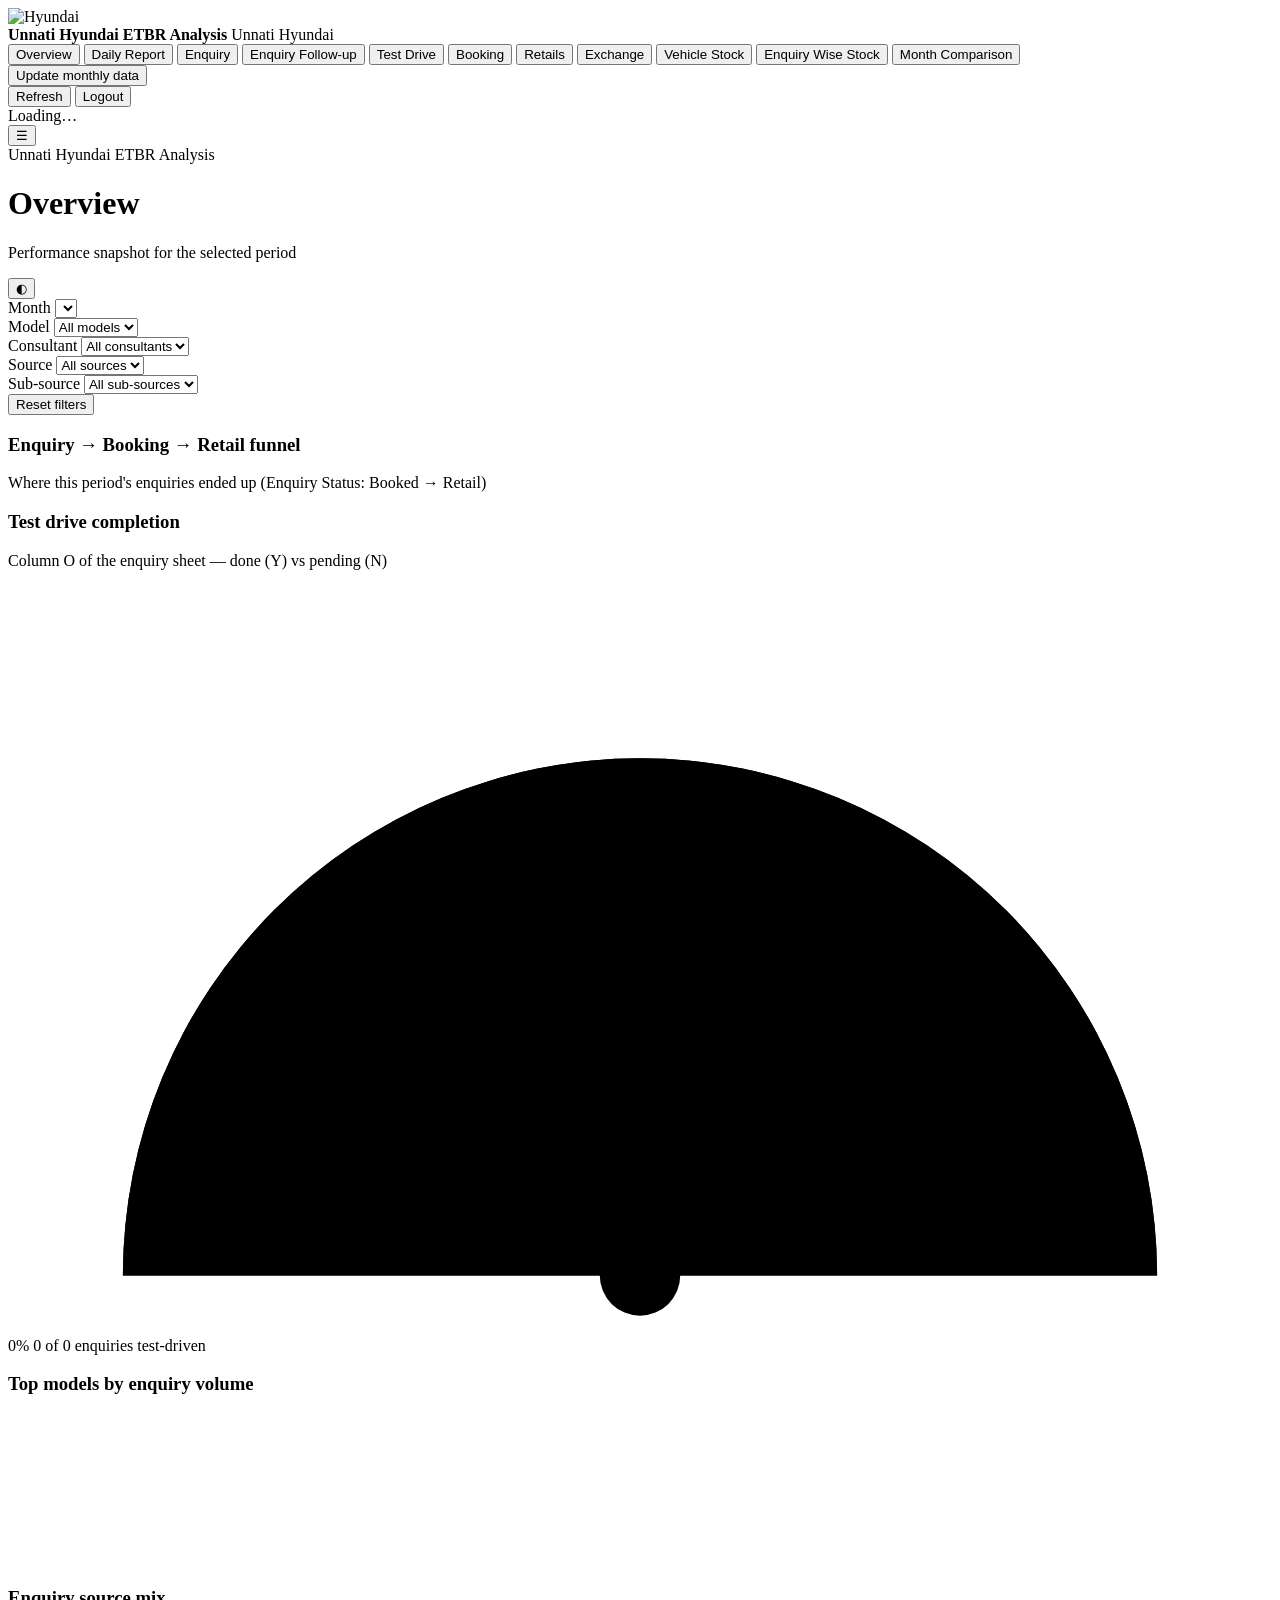
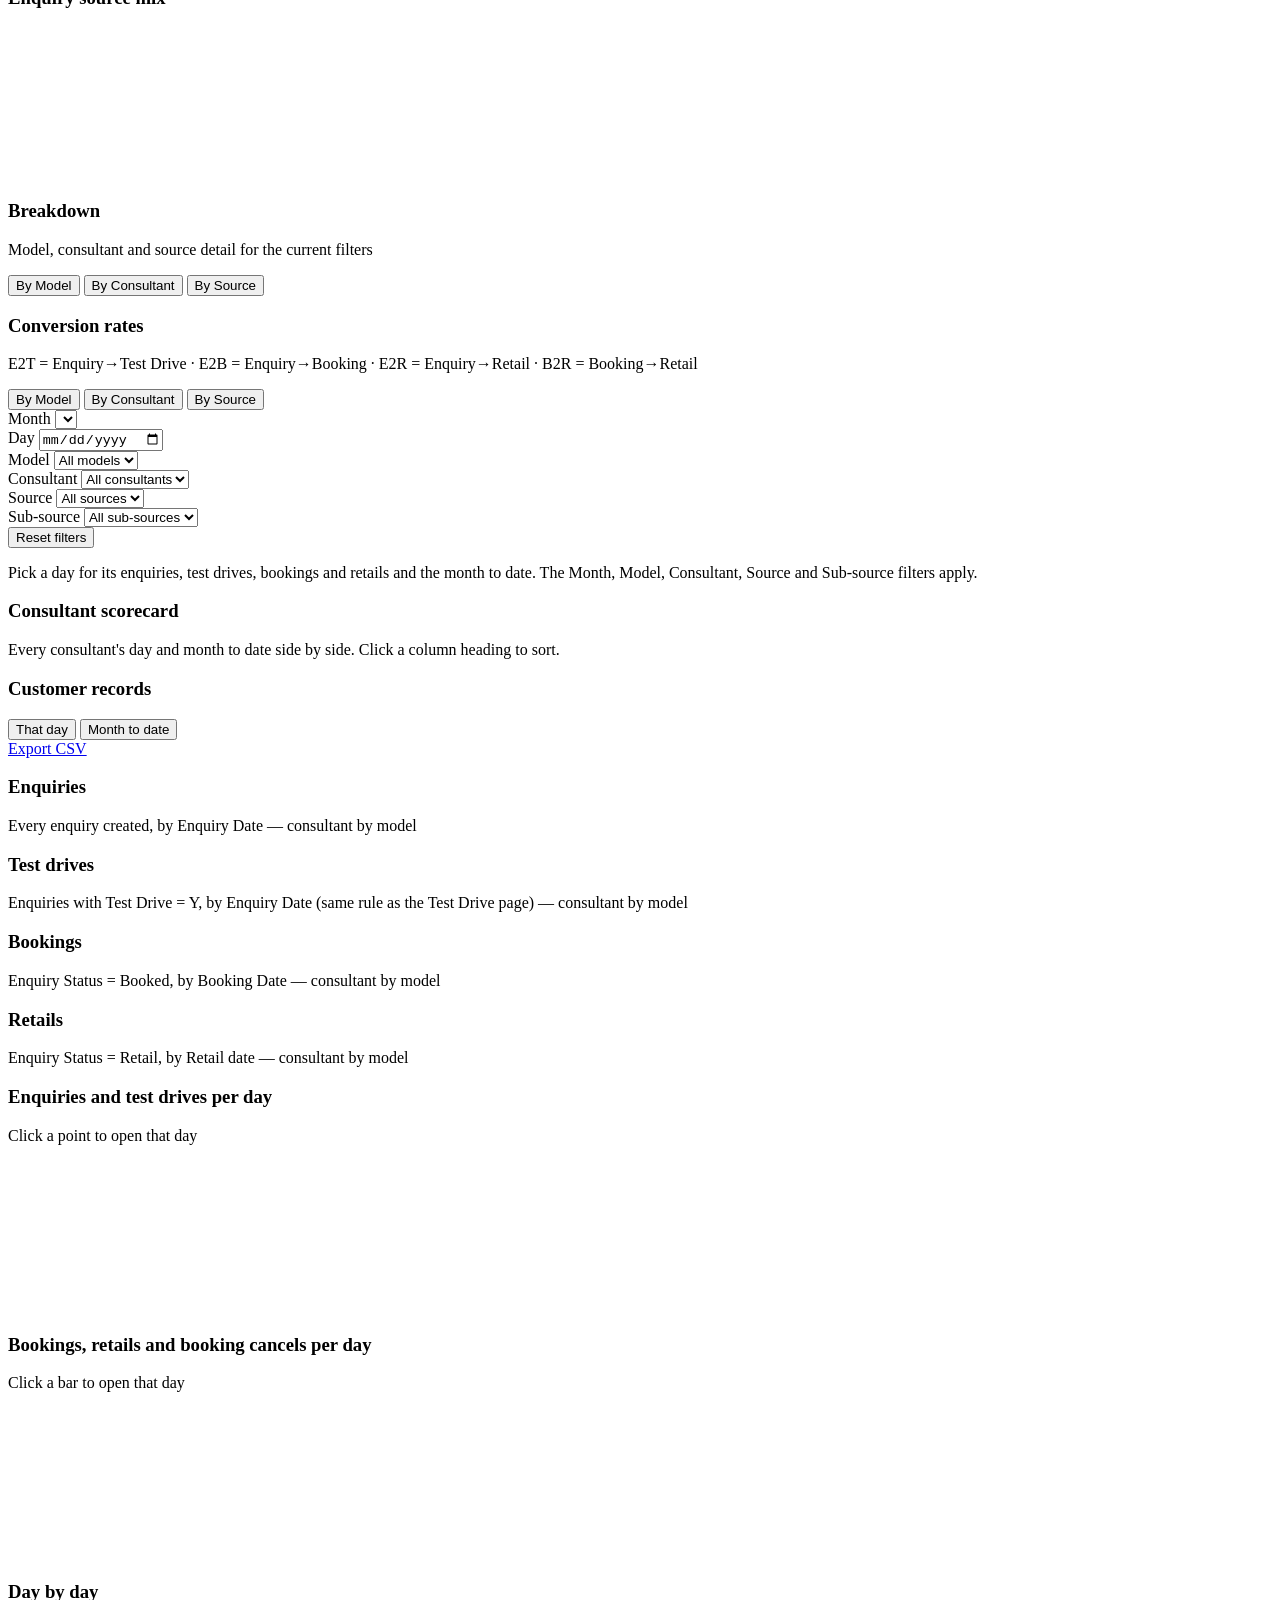
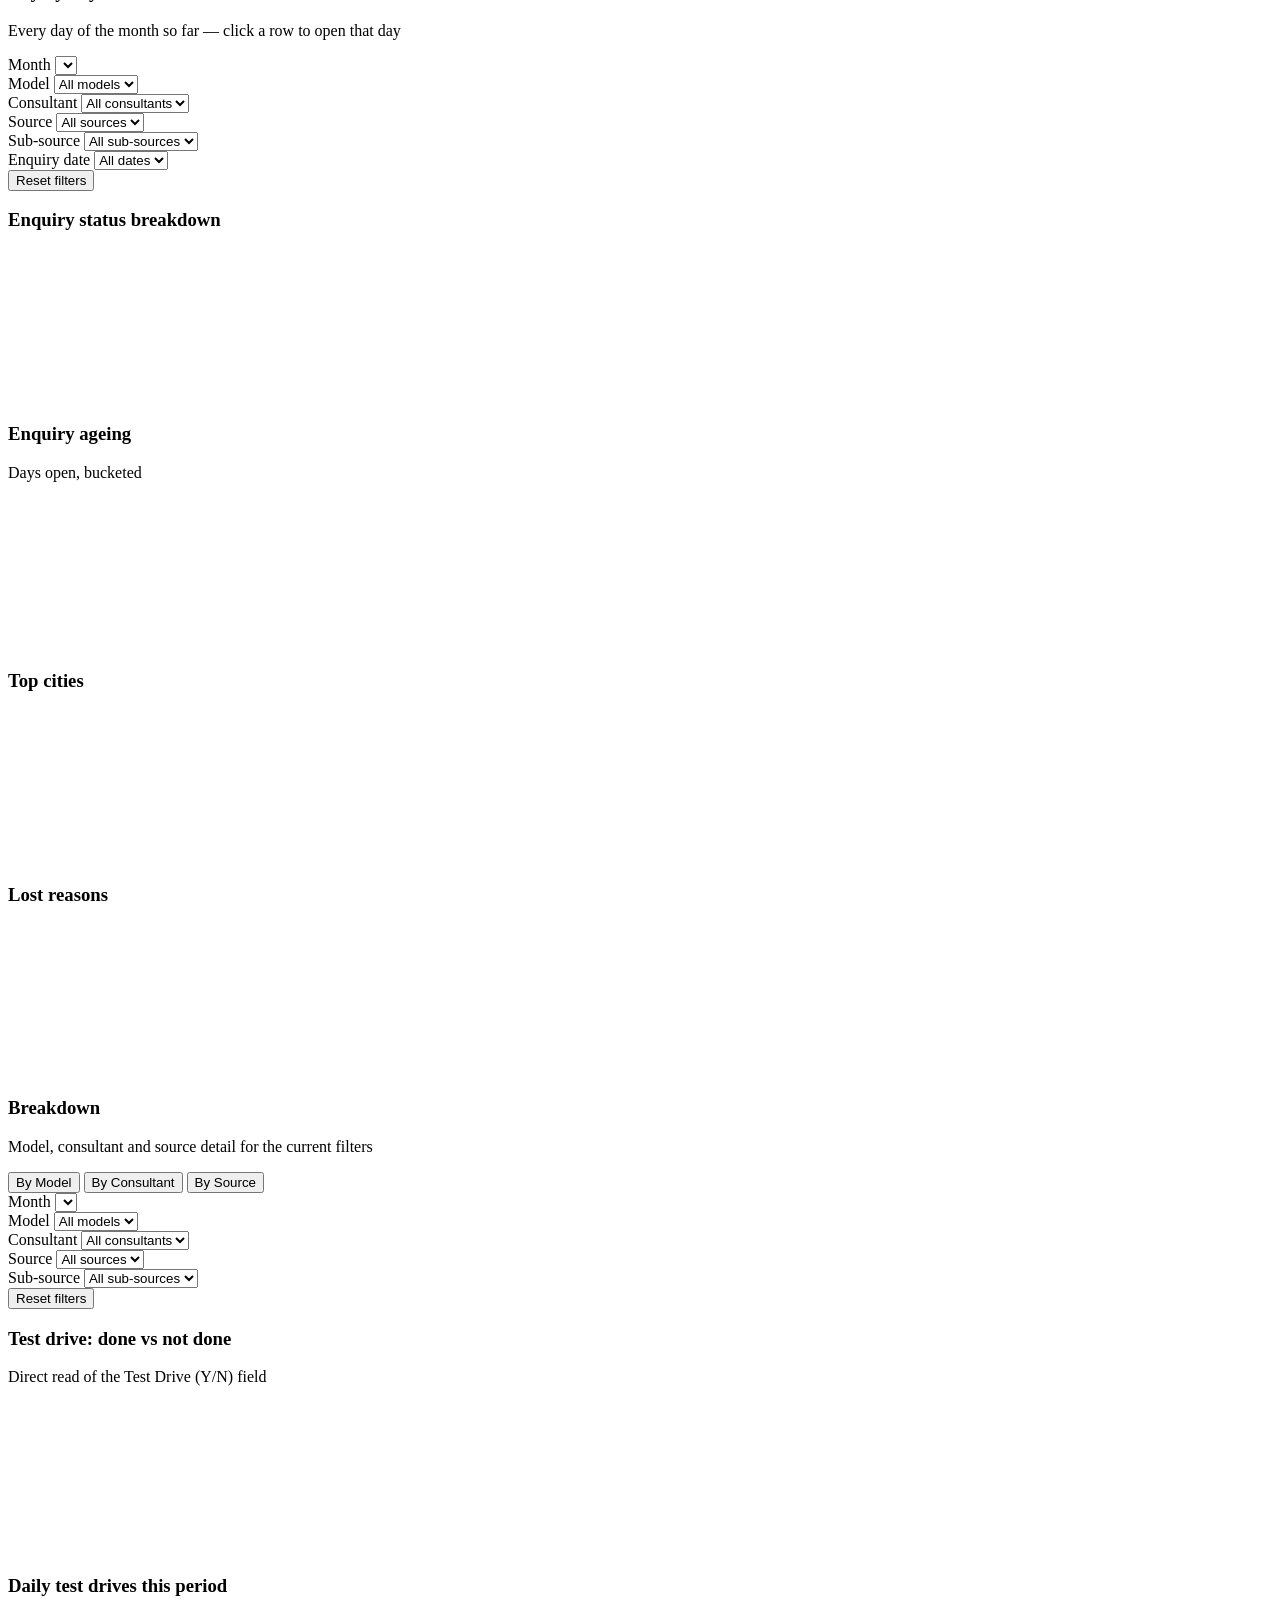
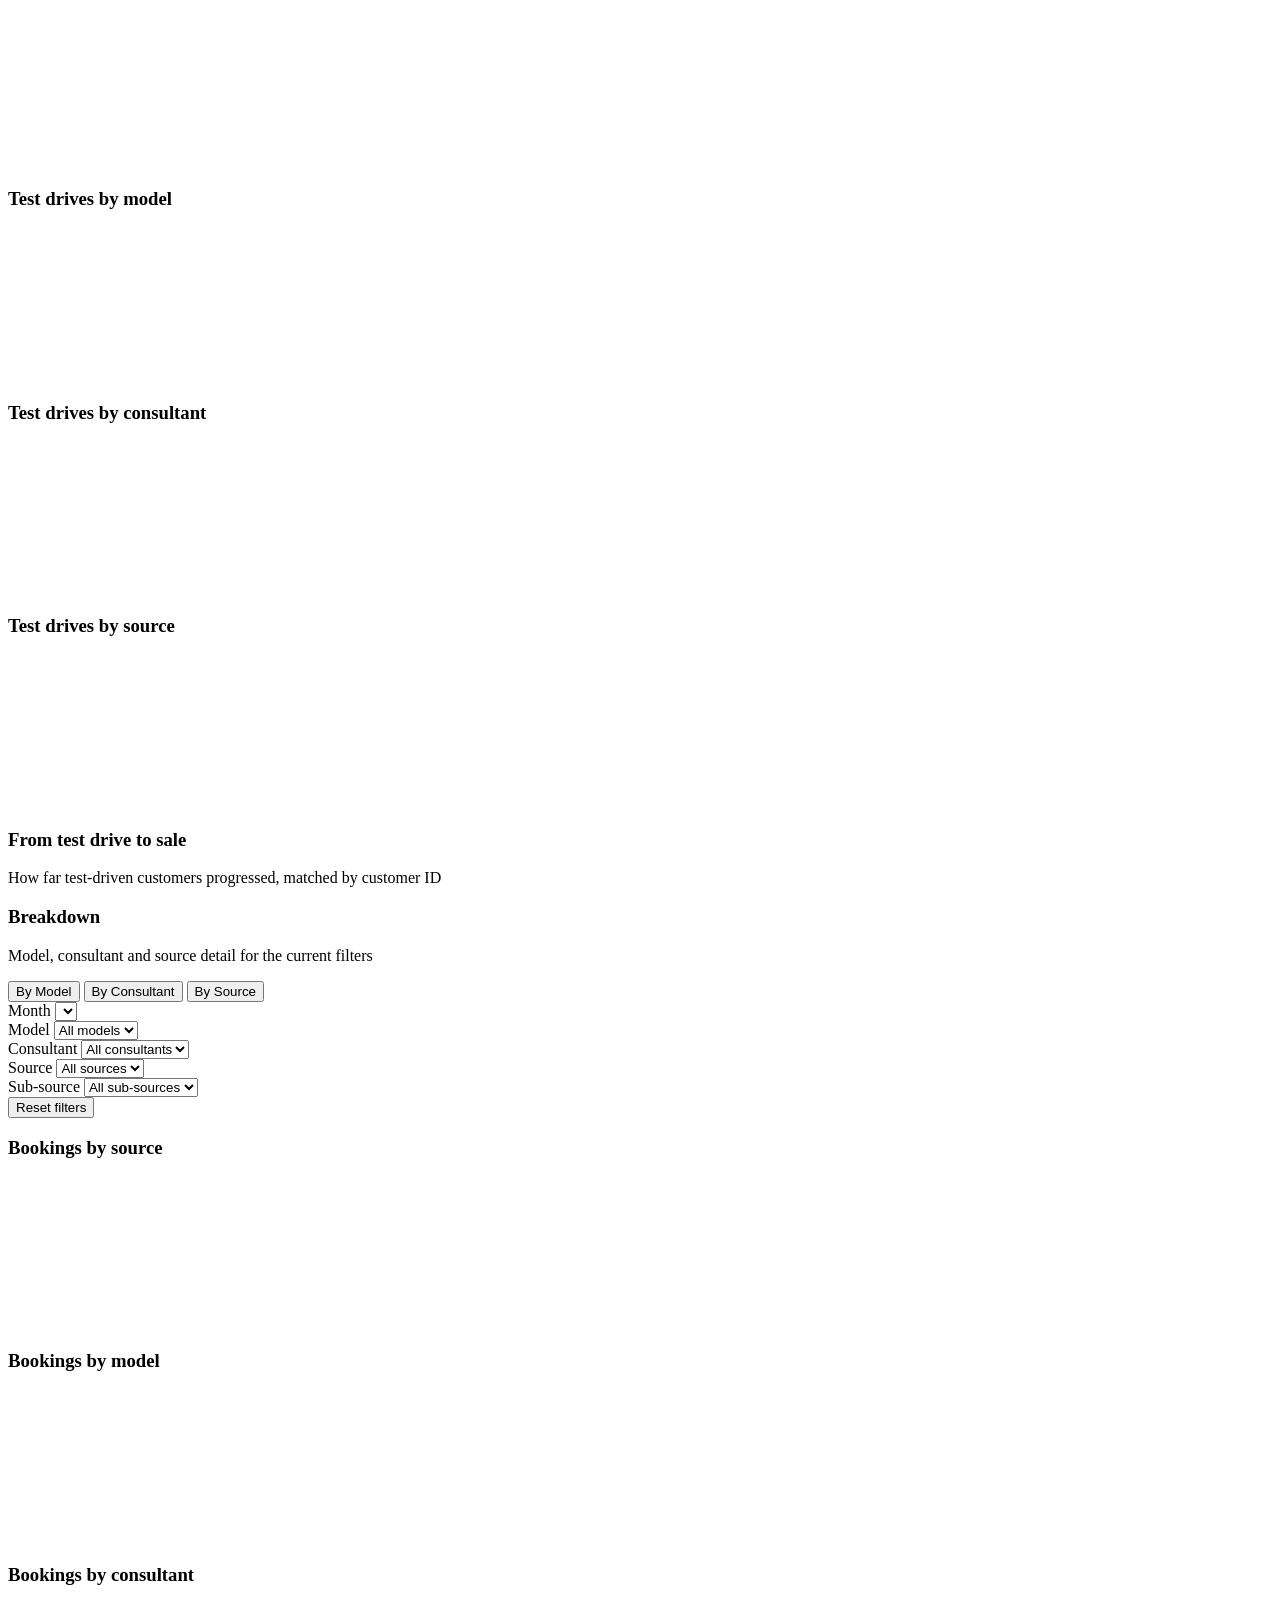
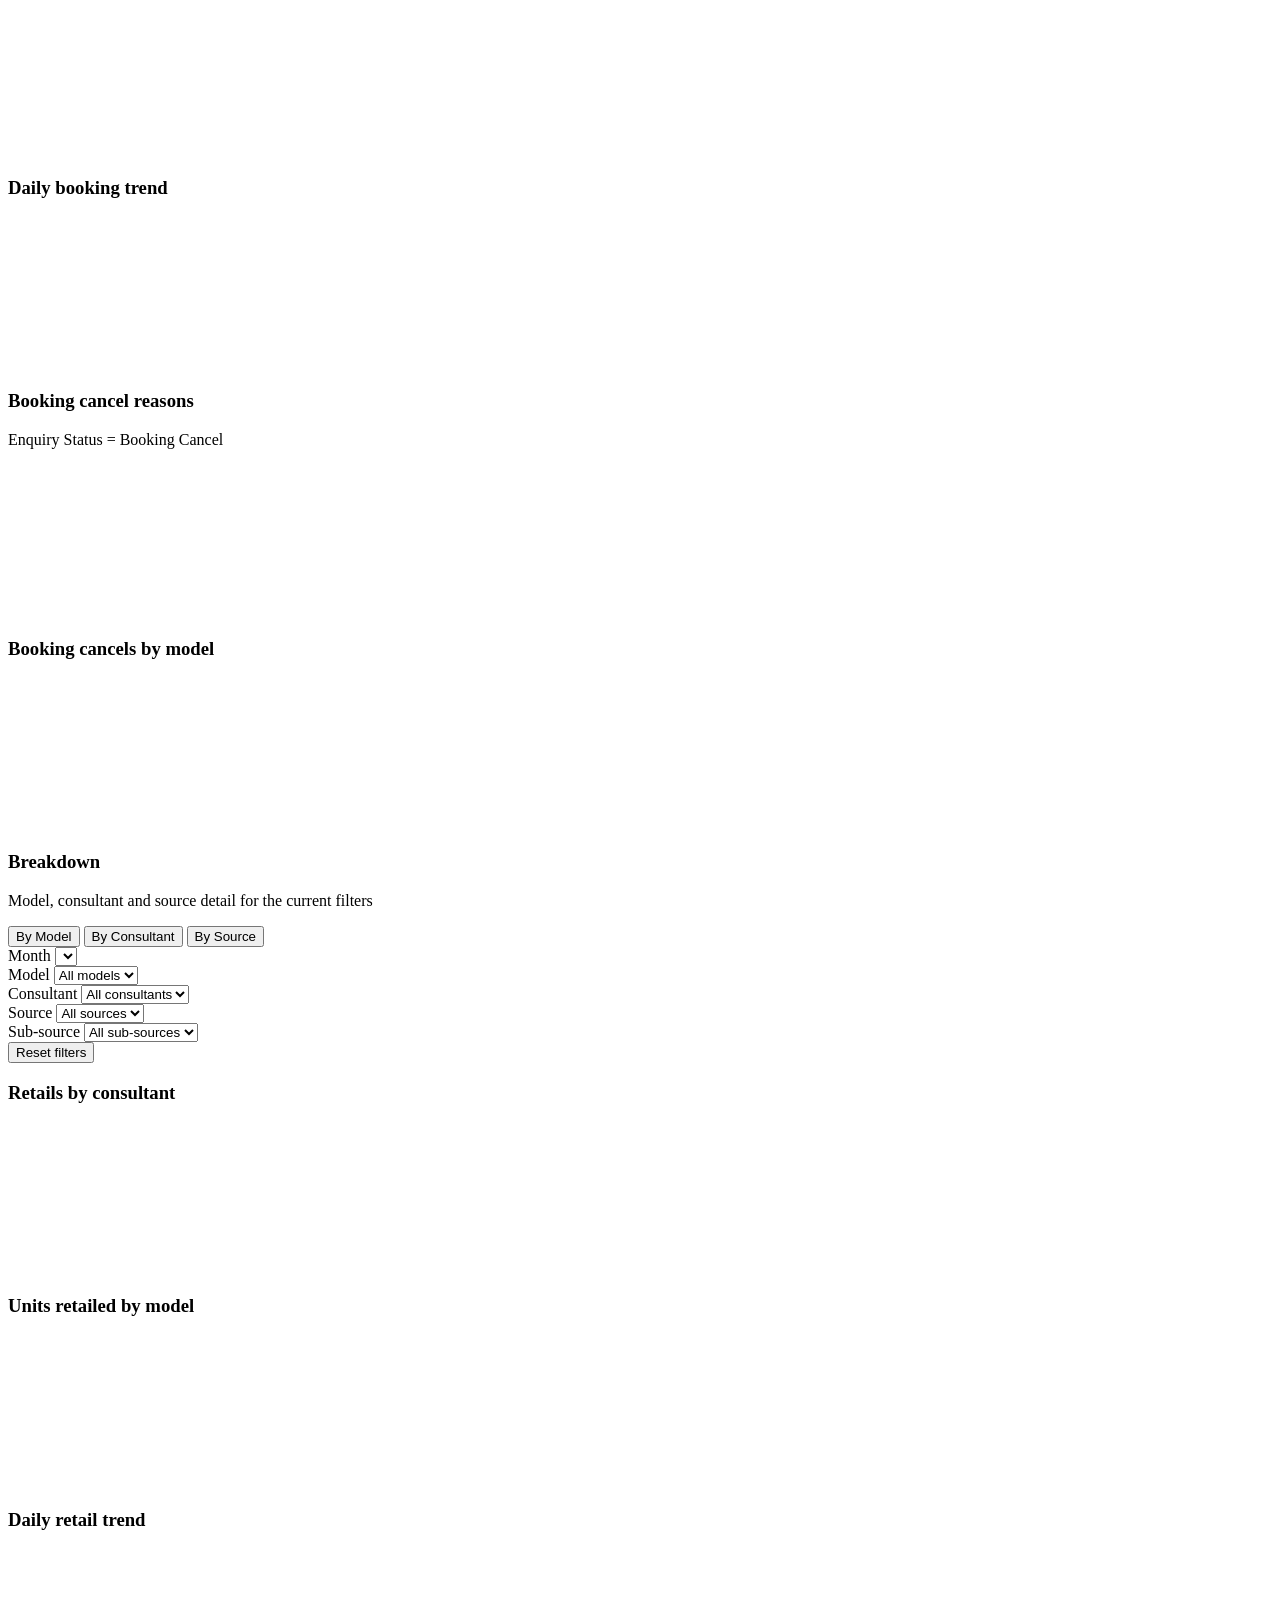
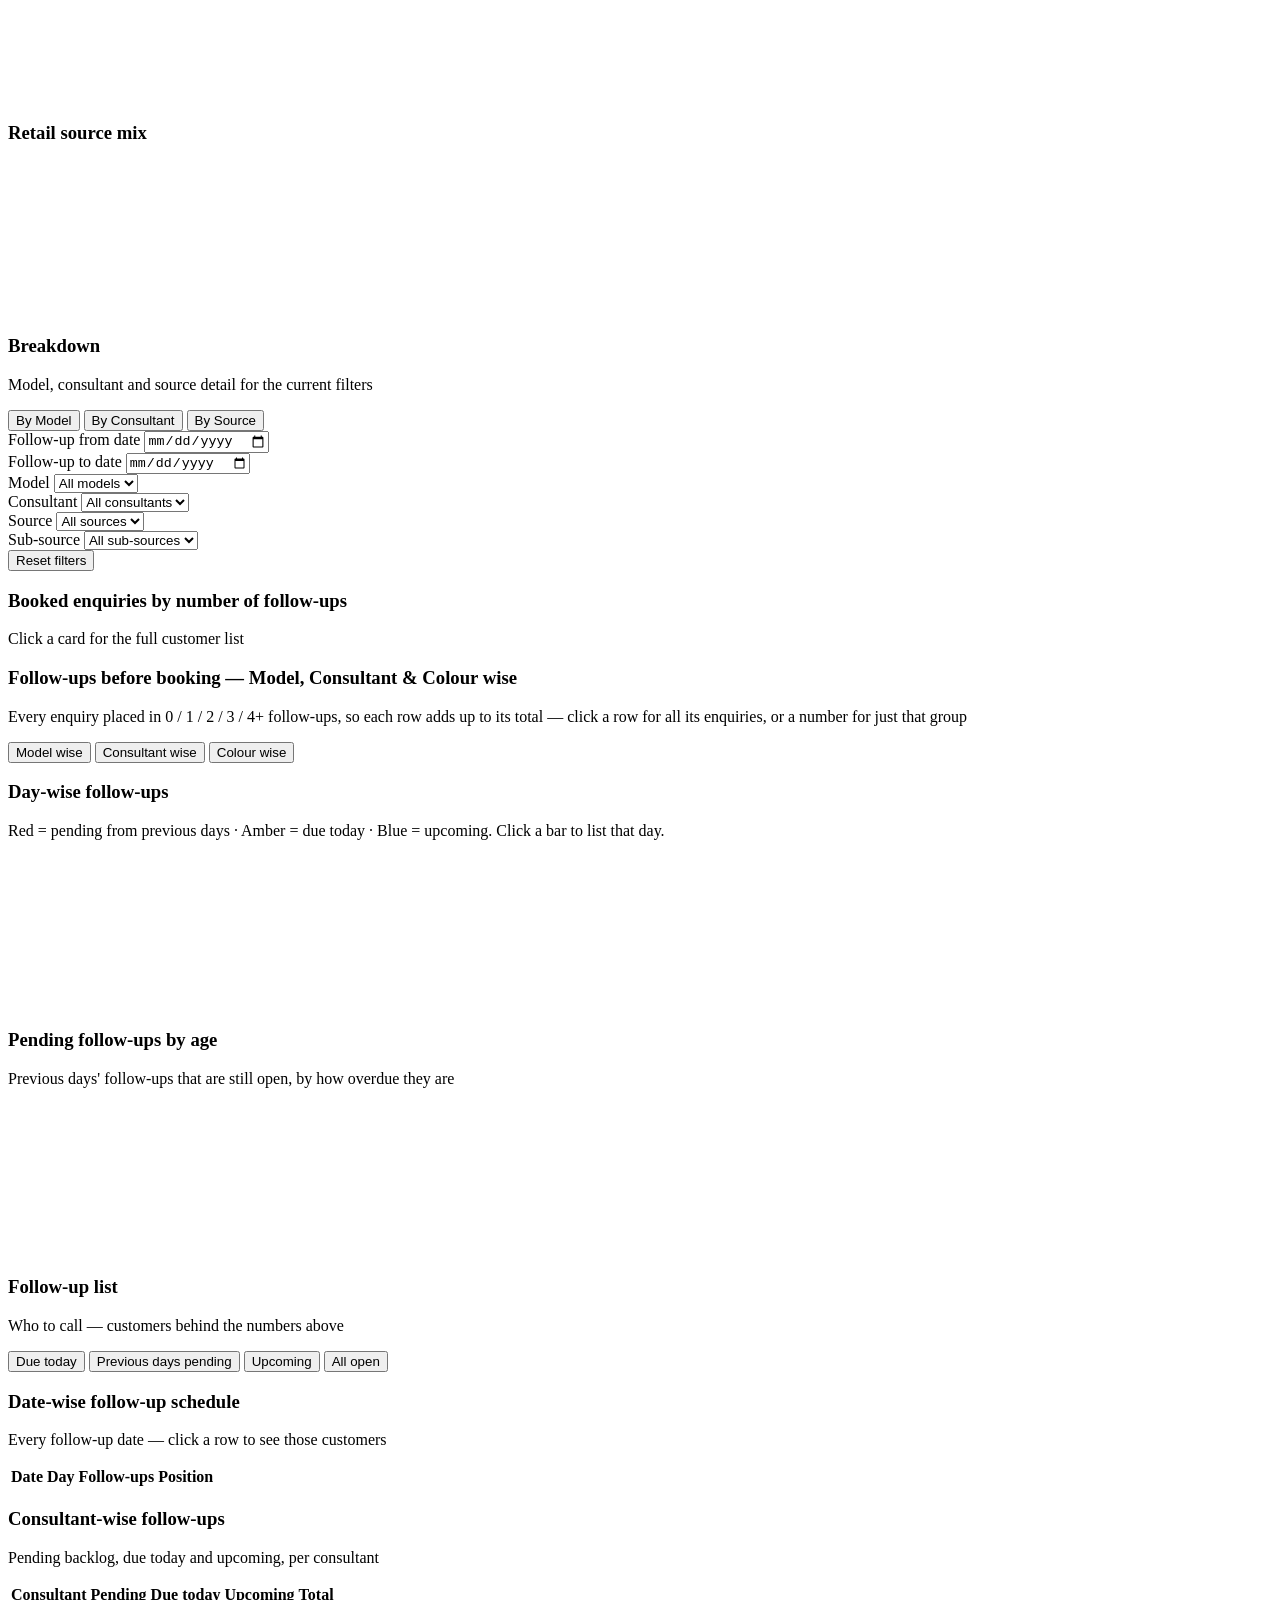
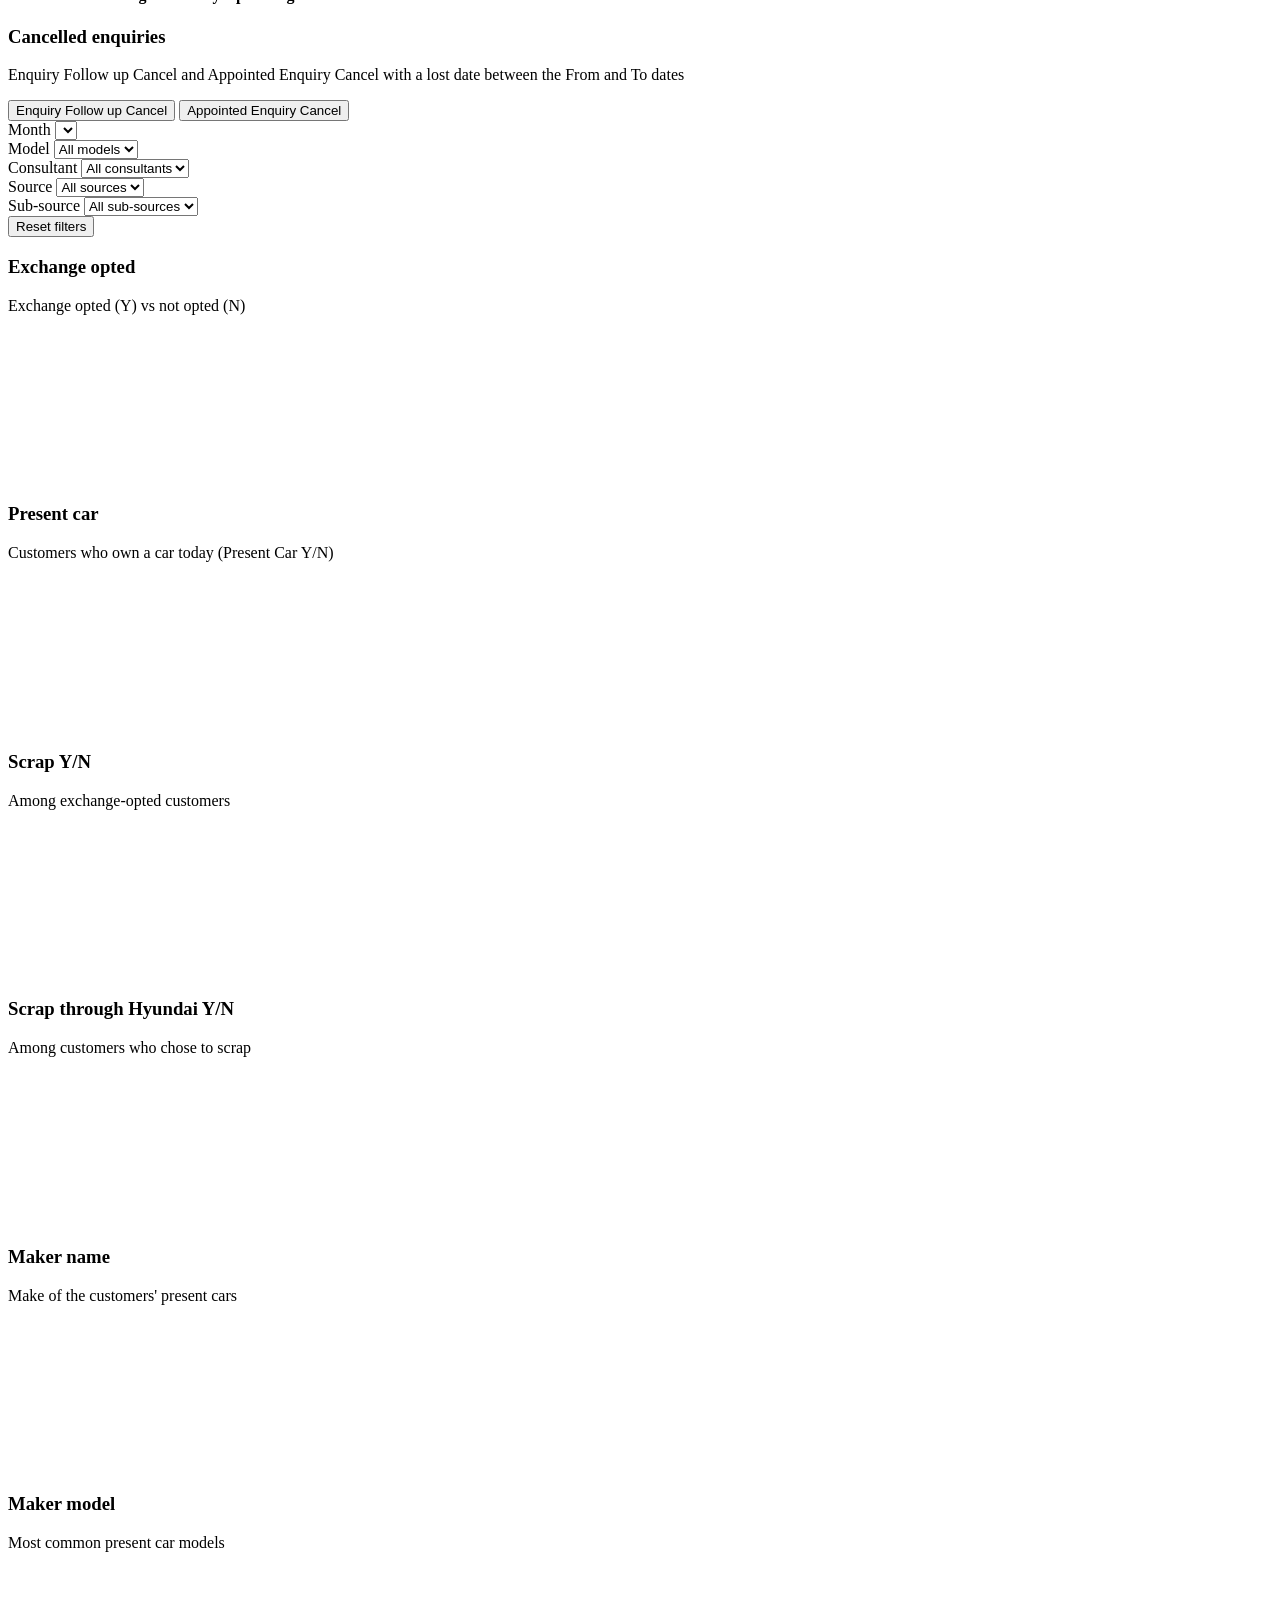
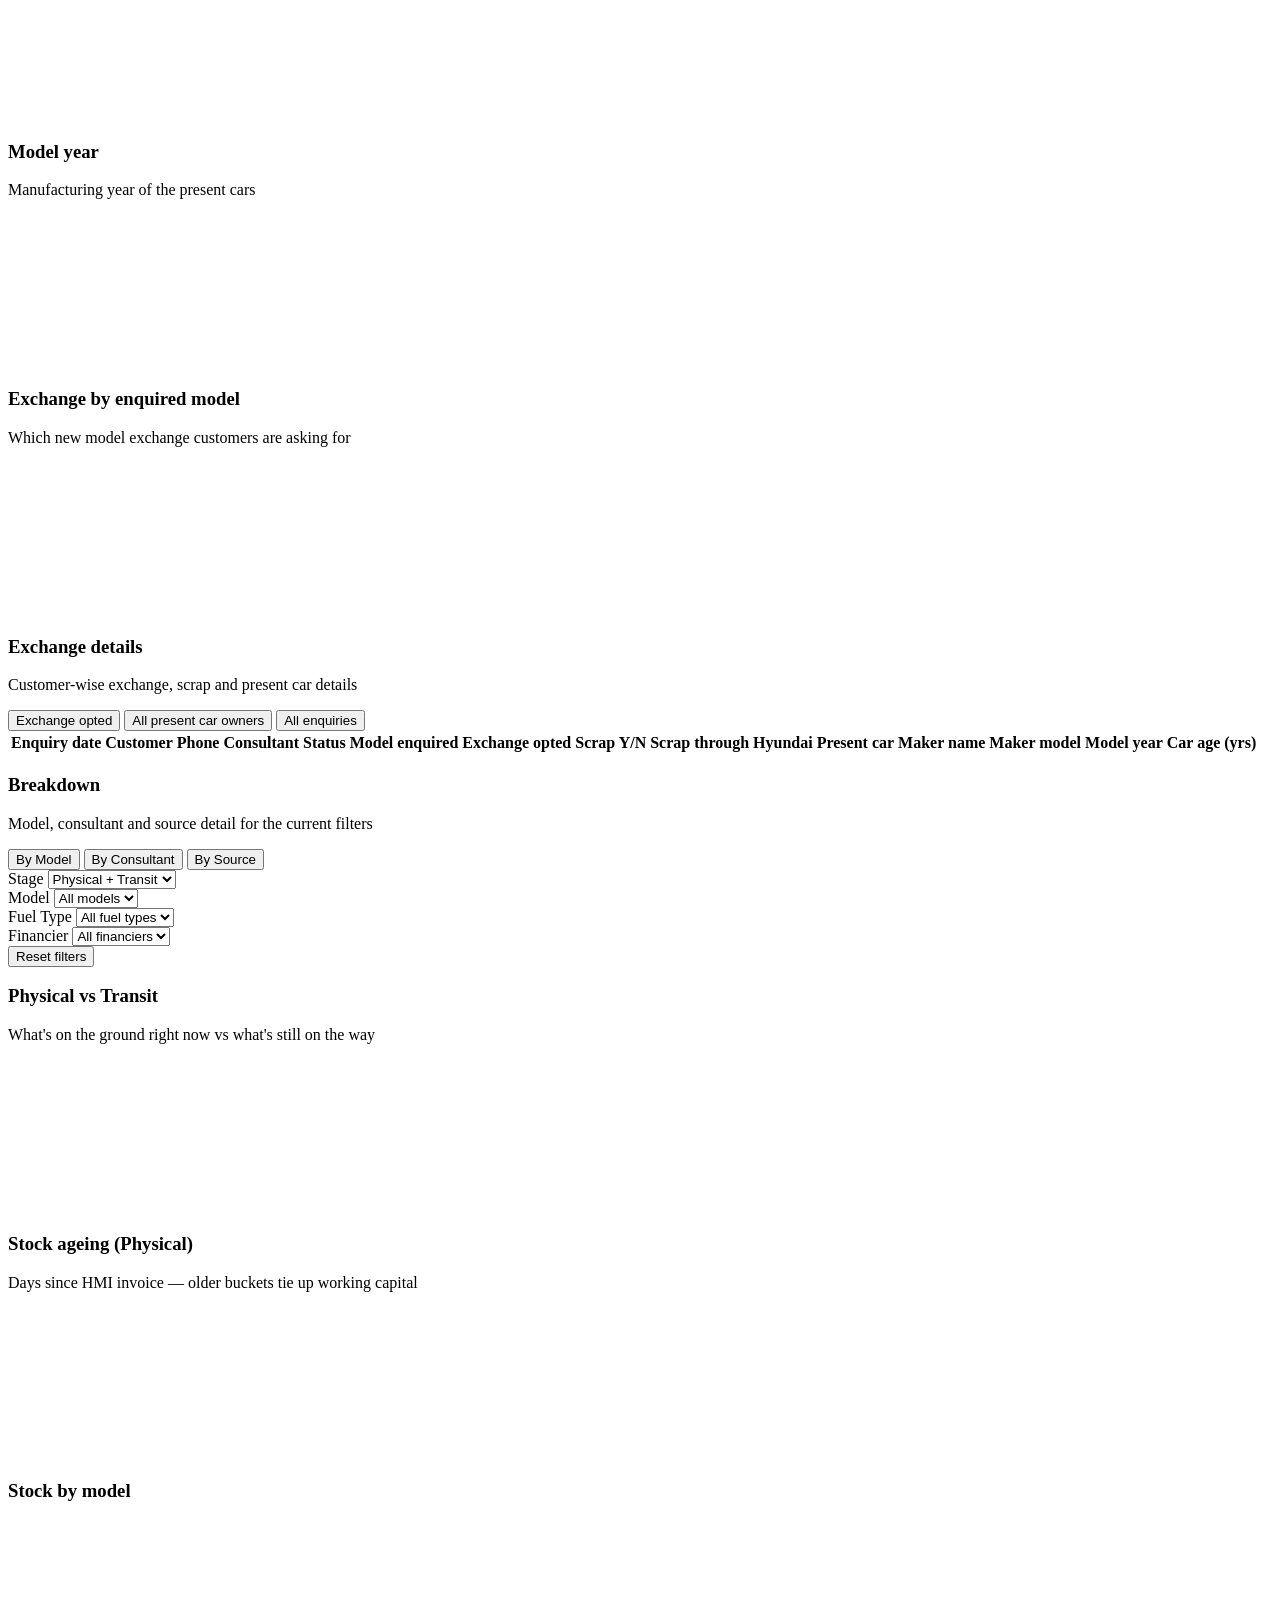
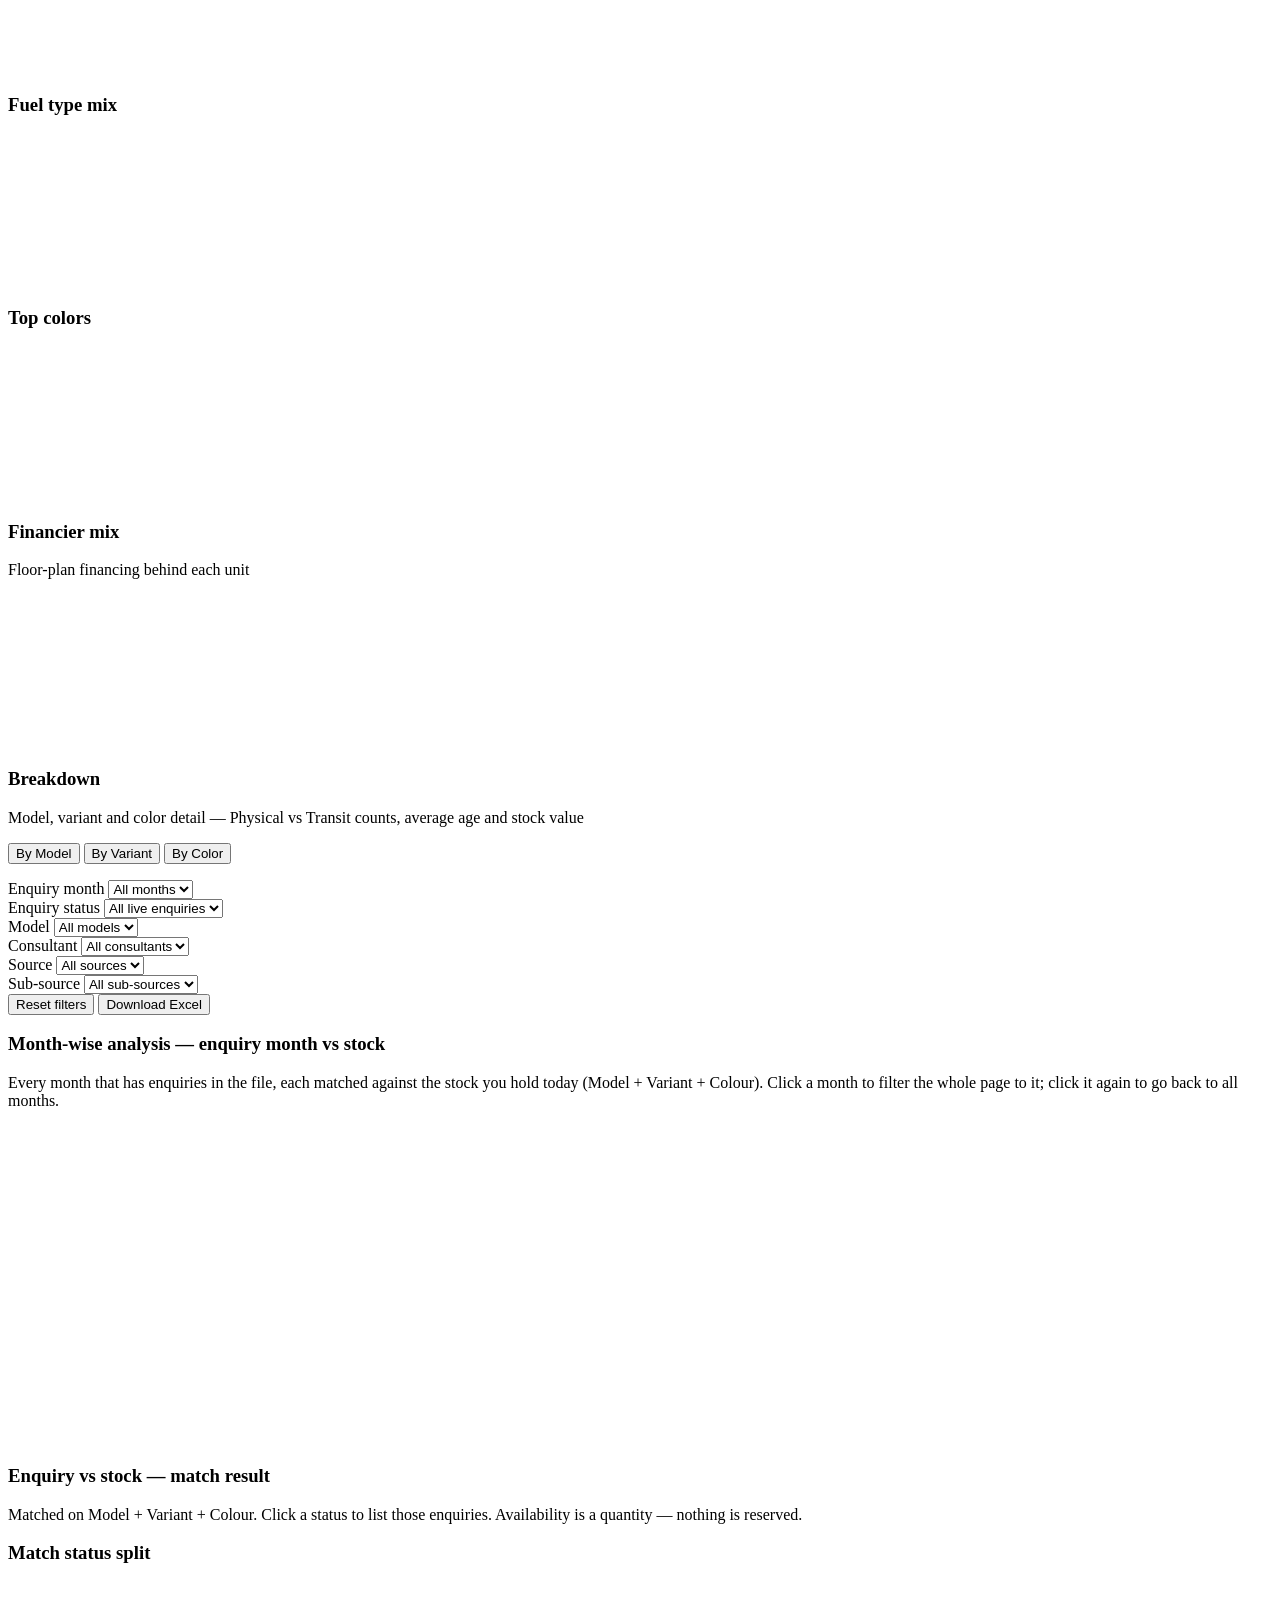
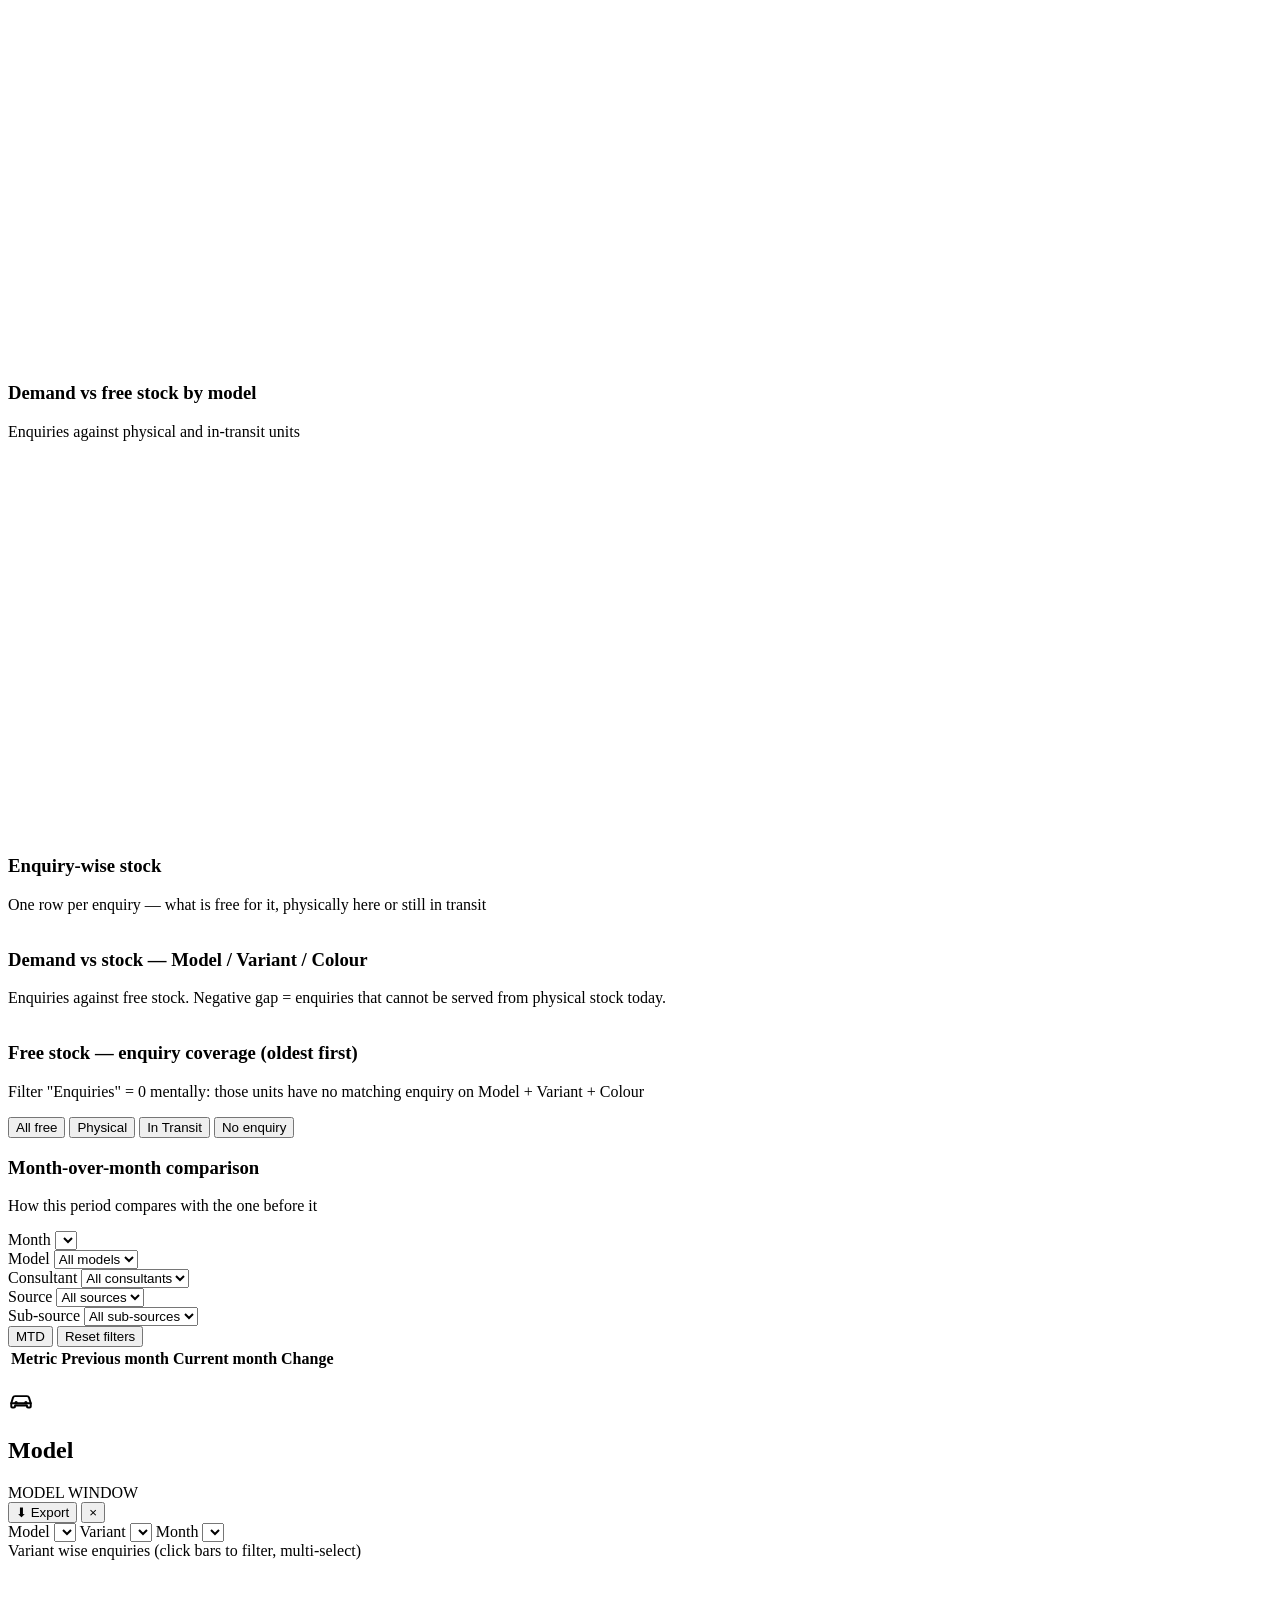
==== static/index.html @ 9cb57c66 "Add files via upload" ====
<!DOCTYPE html>
<html lang="en">
<head>
<meta charset="UTF-8">
<meta name="viewport" content="width=device-width, initial-scale=1.0">
<title>Unnati Hyundai ETBR Analysis</title>
<link rel="icon" type="image/png" href="/logo.png">

<link rel="preconnect" href="https://fonts.googleapis.com">
<link rel="preconnect" href="https://fonts.gstatic.com" crossorigin>
<link href="https://fonts.googleapis.com/css2?family=Space+Grotesk:wght@500;600;700&family=Inter:wght@400;500;600;700&display=swap" rel="stylesheet">

<script src="/assets/js/vendor/chart.umd.js"></script>
<link rel="stylesheet" href="/assets/css/style.css?v=12">
</head>
<body>

<div class="shell">

  <div class="sidebar-backdrop" id="sidebarBackdrop"></div>

  <!-- ================= SIDEBAR ================= -->
  <aside class="sidebar" id="sidebar">
    <div class="brand">
      <span class="brand-mark"><img src="/logo.png" alt="Hyundai"></span>
      <div class="brand-text">
        <strong>Unnati Hyundai ETBR Analysis</strong>
        <span id="dealerCode">Unnati Hyundai</span>
      </div>
    </div>

    <nav class="nav">
      <button class="nav-link active" data-section="overview">Overview</button>
      <button class="nav-link" data-section="daily">Daily Report</button>
      <button class="nav-link" data-section="enquiry">Enquiry</button>
      <button class="nav-link" data-section="followup">Enquiry Follow-up</button>
      <button class="nav-link" data-section="testdrive">Test Drive</button>
      <button class="nav-link" data-section="booking">Booking</button>
      <button class="nav-link" data-section="sales">Retails</button>
      <button class="nav-link" data-section="exchange">Exchange</button>
      <button class="nav-link" data-section="inventory">Vehicle Stock</button>
      <button class="nav-link" data-section="stock">Enquiry Wise Stock</button>
      <button class="nav-link" data-section="comparison">Month Comparison</button>
    </nav>

    <div class="sidebar-footer">
      <button id="uploadBtn" class="ghost-btn">Update monthly data</button>
      <div class="sidebar-btn-row">
        <button id="refreshBtn" class="ghost-btn">Refresh</button>
        <button id="logoutBtn" class="ghost-btn logout-btn" title="Log out of the dashboard">Logout</button>
      </div>

      <div class="sync-line">
        <span class="dot" id="syncDot"></span>
        <span id="lastSync">Loading…</span>
      </div>
    </div>
  </aside>

  <!-- ================= MAIN ================= -->
  <main class="main">

    <header class="topbar">
      <button id="menuToggle" class="menu-toggle" aria-label="Toggle menu">☰</button>
      <div class="topbar-title">
        <span class="dealer-tag">Unnati Hyundai ETBR Analysis</span>
        <h1 id="pageTitle">Overview</h1>
        <p id="pageSubtitle">Performance snapshot for the selected period</p>
        <p id="scopeNote" class="scope-note" hidden></p>
      </div>
      <button id="themeToggle" class="ghost-btn theme-btn" title="Toggle theme">◐</button>
    </header>

    <!-- ---------- OVERVIEW ---------- -->
    <section class="view active" id="view-overview">
      <div class="panel filter-panel">
        <div class="filter-bar">
          <div class="filter-field">
            <label for="ovMonth">Month</label>
            <select id="ovMonth" class="filter-select"></select>
          </div>
          <div class="filter-field">
            <label for="ovModel">Model</label>
            <select id="ovModel" class="filter-select"><option value="all">All models</option></select>
          </div>
          <div class="filter-field">
            <label for="ovConsultant">Consultant</label>
            <select id="ovConsultant" class="filter-select"><option value="all">All consultants</option></select>
          </div>
          <div class="filter-field">
            <label for="ovSource">Source</label>
            <select id="ovSource" class="filter-select"><option value="all">All sources</option></select>
          </div>
          <div class="filter-field">
            <label for="ovSubSource">Sub-source</label>
            <select id="ovSubSource" class="filter-select"><option value="all">All sub-sources</option></select>
          </div>
          <button id="ovReset" class="ghost-btn light-ghost">Reset filters</button>
        </div>
      </div>
      <div class="kpi-grid" id="kpiGrid"></div>

      <div class="panel-grid two-col">
        <div class="panel">
          <div class="panel-head">
            <h3>Enquiry → Booking → Retail funnel</h3>
            <p>Where this period's enquiries ended up (Enquiry Status: Booked → Retail)</p>
          </div>
          <div id="overviewFunnel" class="funnel"></div>
        </div>

        <div class="panel">
          <div class="panel-head">
            <h3>Test drive completion</h3>
            <p>Column O of the enquiry sheet — done (Y) vs pending (N)</p>
          </div>
          <div class="gauge-wrap">
            <svg id="gaugeSvg" viewBox="0 0 220 130" class="gauge">
              <path id="gaugeTrack" d="M 20 120 A 90 90 0 0 1 200 120" />
              <path id="gaugeFill" d="M 20 120 A 90 90 0 0 1 200 120" />
              <line id="gaugeNeedle" x1="110" y1="120" x2="110" y2="40" />
              <circle cx="110" cy="120" r="7" class="gauge-hub"/>
            </svg>
            <div class="gauge-readout">
              <span id="gaugeValue">0%</span>
              <span class="gauge-caption" id="gaugeCaption">0 of 0 enquiries test-driven</span>
            </div>
          </div>
        </div>
      </div>

      <div class="panel-grid two-col">
        <div class="panel">
          <div class="panel-head">
            <h3>Top models by enquiry volume</h3>
          </div>
          <div class="chart-box"><canvas id="overviewModelsChart"></canvas></div>
        </div>
        <div class="panel">
          <div class="panel-head">
            <h3>Enquiry source mix</h3>
          </div>
          <div class="chart-box"><canvas id="overviewSourceChart"></canvas></div>
        </div>
      </div>
    
      <div class="panel">
        <div class="panel-head">
          <h3>Breakdown</h3>
          <p>Model, consultant and source detail for the current filters</p>
        </div>
        <div class="tab-row" data-tabgroup="ov">
          <button class="tab-btn active" data-dim="model">By Model</button>
          <button class="tab-btn" data-dim="consultant">By Consultant</button>
          <button class="tab-btn" data-dim="source">By Source</button>
        </div>
        <div class="table-wrap">
          <table class="comparison-table" id="ovBreakdownTable">
            <thead id="ovBreakdownHead"></thead>
            <tbody id="ovBreakdownBody"></tbody>
          </table>
        </div>
      </div>

      <div class="panel">
        <div class="panel-head">
          <h3>Conversion rates</h3>
          <p>E2T = Enquiry→Test Drive · E2B = Enquiry→Booking · E2R = Enquiry→Retail · B2R = Booking→Retail</p>
        </div>
        <div class="tab-row" data-tabgroup="conv">
          <button class="tab-btn active" data-dim="model">By Model</button>
          <button class="tab-btn" data-dim="consultant">By Consultant</button>
          <button class="tab-btn" data-dim="source">By Source</button>
        </div>
        <div class="table-wrap">
          <table class="comparison-table" id="convBreakdownTable">
            <thead id="convBreakdownHead"></thead>
            <tbody id="convBreakdownBody"></tbody>
          </table>
        </div>
      </div>
</section>

    <!-- ---------- DAILY REPORT (Full access only) ---------- -->
    <section class="view" id="view-daily">
      <div class="panel filter-panel">
        <div class="filter-bar">
          <div class="filter-field">
            <label for="dyMonth">Month</label>
            <select id="dyMonth" class="filter-select"></select>
          </div>
          <div class="filter-field">
            <label for="dyDay">Day</label>
            <input type="date" id="dyDay" class="filter-select">
          </div>
          <div class="filter-field">
            <label for="dyModel">Model</label>
            <select id="dyModel" class="filter-select"><option value="all">All models</option></select>
          </div>
          <div class="filter-field">
            <label for="dyConsultant">Consultant</label>
            <select id="dyConsultant" class="filter-select"><option value="all">All consultants</option></select>
          </div>
          <div class="filter-field">
            <label for="dySource">Source</label>
            <select id="dySource" class="filter-select"><option value="all">All sources</option></select>
          </div>
          <div class="filter-field">
            <label for="dySubSource">Sub-source</label>
            <select id="dySubSource" class="filter-select"><option value="all">All sub-sources</option></select>
          </div>
          <button id="dyReset" class="ghost-btn light-ghost">Reset filters</button>
        </div>
        <p class="dy-note" id="dyNote">Pick a day for its enquiries, test drives, bookings and retails and the month to date. The Month, Model, Consultant, Source and Sub-source filters apply.</p>
      </div>

      <div class="kpi-grid" id="dyKpiGrid"></div>

      <div class="panel dy-warn" id="dyUndated" hidden></div>

      <div class="panel">
        <div class="panel-head">
          <h3 id="dyScoreTitle">Consultant scorecard</h3>
          <p>Every consultant's day and month to date side by side. Click a column heading to sort.</p>
        </div>
        <div class="table-wrap" id="dyScore"></div>
      </div>

      <div class="panel">
        <div class="panel-head">
          <h3 id="dyRecTitle">Customer records</h3>
          <p id="dyRecHint"></p>
        </div>
        <div class="dy-rec-bar">
          <div class="tab-row" id="dyRecTabs"></div>
          <div class="dy-rec-right">
            <div class="tab-row" id="dyScopeTabs">
              <button class="tab-btn active" data-scope="day">That day</button>
              <button class="tab-btn" data-scope="mtd">Month to date</button>
            </div>
            <a class="ghost-btn light-ghost dy-export" id="dyExport" href="#">Export CSV</a>
          </div>
        </div>
        <div class="table-wrap tall" id="dyRecords"></div>
      </div>

      <div class="panel">
        <div class="panel-head">
          <h3 id="dyGridT-enquiry">Enquiries</h3>
          <p>Every enquiry created, by Enquiry Date &mdash; consultant by model</p>
        </div>
        <div class="table-wrap" id="dyGrid-enquiry"></div>
      </div>
      <div class="panel">
        <div class="panel-head">
          <h3 id="dyGridT-testdrive">Test drives</h3>
          <p>Enquiries with Test Drive = Y, by Enquiry Date (same rule as the Test Drive page) &mdash; consultant by model</p>
        </div>
        <div class="table-wrap" id="dyGrid-testdrive"></div>
      </div>
      <div class="panel">
        <div class="panel-head">
          <h3 id="dyGridT-booking">Bookings</h3>
          <p>Enquiry Status = Booked, by Booking Date &mdash; consultant by model</p>
        </div>
        <div class="table-wrap" id="dyGrid-booking"></div>
      </div>
      <div class="panel">
        <div class="panel-head">
          <h3 id="dyGridT-retail">Retails</h3>
          <p>Enquiry Status = Retail, by Retail date &mdash; consultant by model</p>
        </div>
        <div class="table-wrap" id="dyGrid-retail"></div>
      </div>

      <div class="panel-grid two-col">
        <div class="panel">
          <div class="panel-head"><h3>Enquiries and test drives per day</h3><p>Click a point to open that day</p></div>
          <div class="chart-box"><canvas id="dyChartA"></canvas></div>
        </div>
        <div class="panel">
          <div class="panel-head"><h3>Bookings, retails and booking cancels per day</h3><p>Click a bar to open that day</p></div>
          <div class="chart-box"><canvas id="dyChartB"></canvas></div>
        </div>
      </div>

      <div class="panel">
        <div class="panel-head">
          <h3>Day by day</h3>
          <p>Every day of the month so far &mdash; click a row to open that day</p>
        </div>
        <div class="table-wrap" id="dyDays"></div>
      </div>
    </section>

    <!-- ---------- ENQUIRY ---------- -->
    <section class="view" id="view-enquiry">
      <div class="panel filter-panel">
        <div class="filter-bar">
          <div class="filter-field">
            <label for="enqMonth">Month</label>
            <select id="enqMonth" class="filter-select"></select>
          </div>
          <div class="filter-field">
            <label for="enqModel">Model</label>
            <select id="enqModel" class="filter-select"><option value="all">All models</option></select>
          </div>
          <div class="filter-field">
            <label for="enqConsultant">Consultant</label>
            <select id="enqConsultant" class="filter-select"><option value="all">All consultants</option></select>
          </div>
          <div class="filter-field">
            <label for="enqSource">Source</label>
            <select id="enqSource" class="filter-select"><option value="all">All sources</option></select>
          </div>
          <div class="filter-field">
            <label for="enqSubSource">Sub-source</label>
            <select id="enqSubSource" class="filter-select"><option value="all">All sub-sources</option></select>
          </div>
          <div class="filter-field filter-field--wide">
            <label for="enqAge">Enquiry date</label>
            <select id="enqAge" class="filter-select"><option value="all">All dates</option></select>
          </div>
          <button id="enqReset" class="ghost-btn light-ghost">Reset filters</button>
        </div>
      </div>
      <div class="kpi-grid" id="enqKpiGrid"></div>

      <div class="panel-grid two-col">
        <div class="panel">
          <div class="panel-head"><h3>Enquiry status breakdown</h3></div>
          <div class="chart-box"><canvas id="enqStatusChart"></canvas></div>
        </div>
        <div class="panel">
          <div class="panel-head"><h3>Enquiry ageing</h3><p>Days open, bucketed</p></div>
          <div class="chart-box"><canvas id="enqAgingChart"></canvas></div>
        </div>
      </div>
      <div class="panel-grid two-col">
        <div class="panel">
          <div class="panel-head"><h3>Top cities</h3></div>
          <div class="chart-box"><canvas id="enqCityChart"></canvas></div>
        </div>
        <div class="panel">
          <div class="panel-head"><h3>Lost reasons</h3></div>
          <div class="chart-box"><canvas id="enqLostChart"></canvas></div>
        </div>
      </div>
    
      <div class="panel">
        <div class="panel-head">
          <h3>Breakdown</h3>
          <p>Model, consultant and source detail for the current filters</p>
        </div>
        <div class="tab-row" data-tabgroup="enq">
          <button class="tab-btn active" data-dim="model">By Model</button>
          <button class="tab-btn" data-dim="consultant">By Consultant</button>
          <button class="tab-btn" data-dim="source">By Source</button>
        </div>
        <div class="table-wrap">
          <table class="comparison-table" id="enqBreakdownTable">
            <thead id="enqBreakdownHead"></thead>
            <tbody id="enqBreakdownBody"></tbody>
          </table>
        </div>
      </div>
</section>

    <!-- ---------- TEST DRIVE ---------- -->
    <section class="view" id="view-testdrive">
      <div class="panel filter-panel">
        <div class="filter-bar">
          <div class="filter-field">
            <label for="tdMonth">Month</label>
            <select id="tdMonth" class="filter-select"></select>
          </div>
          <div class="filter-field">
            <label for="tdModel">Model</label>
            <select id="tdModel" class="filter-select"><option value="all">All models</option></select>
          </div>
          <div class="filter-field">
            <label for="tdConsultant">Consultant</label>
            <select id="tdConsultant" class="filter-select"><option value="all">All consultants</option></select>
          </div>
          <div class="filter-field">
            <label for="tdSource">Source</label>
            <select id="tdSource" class="filter-select"><option value="all">All sources</option></select>
          </div>
          <div class="filter-field">
            <label for="tdSubSource">Sub-source</label>
            <select id="tdSubSource" class="filter-select"><option value="all">All sub-sources</option></select>
          </div>
          <button id="tdReset" class="ghost-btn light-ghost">Reset filters</button>
        </div>
      </div>
      <div class="kpi-grid" id="tdKpiGrid"></div>

      <div class="panel-grid two-col">
        <div class="panel accent-amber">
          <div class="panel-head">
            <h3>Test drive: done vs not done</h3>
            <p>Direct read of the Test Drive (Y/N) field</p>
          </div>
          <div class="chart-box"><canvas id="tdDoneChart"></canvas></div>
        </div>
        <div class="panel">
          <div class="panel-head">
            <h3>Daily test drives this period</h3>
          </div>
          <div class="chart-box"><canvas id="tdTrendChart"></canvas></div>
        </div>
      </div>

      <div class="panel-grid two-col">
        <div class="panel">
          <div class="panel-head">
            <h3>Test drives by model</h3>
          </div>
          <div class="chart-box"><canvas id="tdModelChart"></canvas></div>
        </div>
        <div class="panel">
          <div class="panel-head">
            <h3>Test drives by consultant</h3>
          </div>
          <div class="chart-box"><canvas id="tdConsultantChart"></canvas></div>
        </div>
      </div>

      <div class="panel-grid two-col">
        <div class="panel">
          <div class="panel-head">
            <h3>Test drives by source</h3>
          </div>
          <div class="chart-box"><canvas id="tdSourceChart"></canvas></div>
        </div>
        <div class="panel">
          <div class="panel-head">
            <h3>From test drive to sale</h3>
            <p>How far test-driven customers progressed, matched by customer ID</p>
          </div>
          <div id="tdFunnel" class="funnel"></div>
        </div>
      </div>
    
      <div class="panel">
        <div class="panel-head">
          <h3>Breakdown</h3>
          <p>Model, consultant and source detail for the current filters</p>
        </div>
        <div class="tab-row" data-tabgroup="td">
          <button class="tab-btn active" data-dim="model">By Model</button>
          <button class="tab-btn" data-dim="consultant">By Consultant</button>
          <button class="tab-btn" data-dim="source">By Source</button>
        </div>
        <div class="table-wrap">
          <table class="comparison-table" id="tdBreakdownTable">
            <thead id="tdBreakdownHead"></thead>
            <tbody id="tdBreakdownBody"></tbody>
          </table>
        </div>
      </div>
</section>

    <!-- ---------- BOOKING ---------- -->
    <section class="view" id="view-booking">
      <div class="panel filter-panel">
        <div class="filter-bar">
          <div class="filter-field">
            <label for="bookMonth">Month</label>
            <select id="bookMonth" class="filter-select"></select>
          </div>
          <div class="filter-field">
            <label for="bookModel">Model</label>
            <select id="bookModel" class="filter-select"><option value="all">All models</option></select>
          </div>
          <div class="filter-field">
            <label for="bookConsultant">Consultant</label>
            <select id="bookConsultant" class="filter-select"><option value="all">All consultants</option></select>
          </div>
          <div class="filter-field">
            <label for="bookSource">Source</label>
            <select id="bookSource" class="filter-select"><option value="all">All sources</option></select>
          </div>
          <div class="filter-field">
            <label for="bookSubSource">Sub-source</label>
            <select id="bookSubSource" class="filter-select"><option value="all">All sub-sources</option></select>
          </div>
          <button id="bookReset" class="ghost-btn light-ghost">Reset filters</button>
        </div>
      </div>
      <div class="kpi-grid" id="bookKpiGrid"></div>

      <div class="panel-grid two-col">
        <div class="panel">
          <div class="panel-head"><h3>Bookings by source</h3></div>
          <div class="chart-box"><canvas id="bookSourceChart"></canvas></div>
        </div>
        <div class="panel">
          <div class="panel-head"><h3>Bookings by model</h3></div>
          <div class="chart-box"><canvas id="bookModelChart"></canvas></div>
        </div>
      </div>
      <div class="panel-grid two-col">
        <div class="panel">
          <div class="panel-head"><h3>Bookings by consultant</h3></div>
          <div class="chart-box"><canvas id="bookConsultantChart"></canvas></div>
        </div>
        <div class="panel">
          <div class="panel-head"><h3>Daily booking trend</h3></div>
          <div class="chart-box"><canvas id="bookTrendChart"></canvas></div>
        </div>
      </div>
      <div class="panel-grid two-col">
        <div class="panel">
          <div class="panel-head"><h3>Booking cancel reasons</h3><p>Enquiry Status = Booking Cancel</p></div>
          <div class="chart-box"><canvas id="bookCancelReasonChart"></canvas></div>
        </div>
        <div class="panel">
          <div class="panel-head"><h3>Booking cancels by model</h3></div>
          <div class="chart-box"><canvas id="bookCancelModelChart"></canvas></div>
        </div>
      </div>
    
      <div class="panel">
        <div class="panel-head">
          <h3>Breakdown</h3>
          <p>Model, consultant and source detail for the current filters</p>
        </div>
        <div class="tab-row" data-tabgroup="book">
          <button class="tab-btn active" data-dim="model">By Model</button>
          <button class="tab-btn" data-dim="consultant">By Consultant</button>
          <button class="tab-btn" data-dim="source">By Source</button>
        </div>
        <div class="table-wrap">
          <table class="comparison-table" id="bookBreakdownTable">
            <thead id="bookBreakdownHead"></thead>
            <tbody id="bookBreakdownBody"></tbody>
          </table>
        </div>
      </div>
</section>

    <!-- ---------- SALES ---------- -->
    <section class="view" id="view-sales">
      <div class="panel filter-panel">
        <div class="filter-bar">
          <div class="filter-field">
            <label for="salesMonth">Month</label>
            <select id="salesMonth" class="filter-select"></select>
          </div>
          <div class="filter-field">
            <label for="salesModel">Model</label>
            <select id="salesModel" class="filter-select"><option value="all">All models</option></select>
          </div>
          <div class="filter-field">
            <label for="salesConsultant">Consultant</label>
            <select id="salesConsultant" class="filter-select"><option value="all">All consultants</option></select>
          </div>
          <div class="filter-field">
            <label for="salesSource">Source</label>
            <select id="salesSource" class="filter-select"><option value="all">All sources</option></select>
          </div>
          <div class="filter-field">
            <label for="salesSubSource">Sub-source</label>
            <select id="salesSubSource" class="filter-select"><option value="all">All sub-sources</option></select>
          </div>
          <button id="salesReset" class="ghost-btn light-ghost">Reset filters</button>
        </div>
      </div>
      <div class="kpi-grid" id="salesKpiGrid"></div>

      <div class="panel-grid two-col">
        <div class="panel">
          <div class="panel-head"><h3>Retails by consultant</h3></div>
          <div class="chart-box"><canvas id="salesConsultantChart"></canvas></div>
        </div>
        <div class="panel">
          <div class="panel-head"><h3>Units retailed by model</h3></div>
          <div class="chart-box"><canvas id="salesUnitsChart"></canvas></div>
        </div>
      </div>
      <div class="panel-grid two-col">
        <div class="panel">
          <div class="panel-head"><h3>Daily retail trend</h3></div>
          <div class="chart-box"><canvas id="salesTrendChart"></canvas></div>
        </div>
        <div class="panel">
          <div class="panel-head"><h3>Retail source mix</h3></div>
          <div class="chart-box"><canvas id="salesSourceChart"></canvas></div>
        </div>
      </div>
    
      <div class="panel">
        <div class="panel-head">
          <h3>Breakdown</h3>
          <p>Model, consultant and source detail for the current filters</p>
        </div>
        <div class="tab-row" data-tabgroup="sales">
          <button class="tab-btn active" data-dim="model">By Model</button>
          <button class="tab-btn" data-dim="consultant">By Consultant</button>
          <button class="tab-btn" data-dim="source">By Source</button>
        </div>
        <div class="table-wrap">
          <table class="comparison-table" id="salesBreakdownTable">
            <thead id="salesBreakdownHead"></thead>
            <tbody id="salesBreakdownBody"></tbody>
          </table>
        </div>
      </div>
</section>

    <!-- ---------- ENQUIRY FOLLOW-UP ---------- -->
    <section class="view" id="view-followup">
      <div class="panel filter-panel">
        <div class="filter-bar">
          <div class="filter-field">
            <label for="fuFrom">Follow-up from date</label>
            <input type="date" id="fuFrom" class="filter-select">
          </div>
          <div class="filter-field">
            <label for="fuTo">Follow-up to date</label>
            <input type="date" id="fuTo" class="filter-select">
          </div>
          <div class="filter-field">
            <label for="fuModel">Model</label>
            <select id="fuModel" class="filter-select"><option value="all">All models</option></select>
          </div>
          <div class="filter-field">
            <label for="fuConsultant">Consultant</label>
            <select id="fuConsultant" class="filter-select"><option value="all">All consultants</option></select>
          </div>
          <div class="filter-field">
            <label for="fuSource">Source</label>
            <select id="fuSource" class="filter-select"><option value="all">All sources</option></select>
          </div>
          <div class="filter-field">
            <label for="fuSubSource">Sub-source</label>
            <select id="fuSubSource" class="filter-select"><option value="all">All sub-sources</option></select>
          </div>
          <button id="fuReset" class="ghost-btn light-ghost">Reset filters</button>
        </div>
      </div>
      <div class="kpi-grid" id="fuKpiGrid"></div>

      <!-- ---- Booked enquiries by number of follow-ups ---- -->
      <div class="fb-section-head">
        <h3>Booked enquiries by number of follow-ups</h3>
        <p id="fuBookNote">Click a card for the full customer list</p>
      </div>
      <div class="kpi-grid fb-grid" id="fuBookKpiGrid"></div>

      <div class="panel">
        <div class="panel-head">
          <h3>Follow-ups before booking &mdash; Model, Consultant &amp; Colour wise</h3>
          <p>Every enquiry placed in 0 / 1 / 2 / 3 / 4+ follow-ups, so each row adds up to its total &mdash; click a row for all its enquiries, or a number for just that group</p>
        </div>
        <div class="tab-row" id="fuBookTabs">
          <button class="tab-btn active" data-dim="model">Model wise</button>
          <button class="tab-btn" data-dim="consultant">Consultant wise</button>
          <button class="tab-btn" data-dim="color">Colour wise</button>
        </div>
        <div class="table-wrap tall">
          <table class="comparison-table fb-table" id="fuBookTable">
            <thead id="fuBookHead"></thead>
            <tbody id="fuBookBody"></tbody>
            <tfoot id="fuBookFoot"></tfoot>
          </table>
        </div>
      </div>

      <div class="panel-grid two-col">
        <div class="panel">
          <div class="panel-head">
            <h3>Day-wise follow-ups</h3>
            <p id="fuDayNote">Red = pending from previous days · Amber = due today · Blue = upcoming. Click a bar to list that day.</p>
          </div>
          <div class="chart-box"><canvas id="fuDayChart"></canvas></div>
        </div>
        <div class="panel">
          <div class="panel-head">
            <h3>Pending follow-ups by age</h3>
            <p>Previous days' follow-ups that are still open, by how overdue they are</p>
          </div>
          <div class="chart-box"><canvas id="fuAgeChart"></canvas></div>
        </div>
      </div>

      <div class="panel">
        <div class="panel-head">
          <h3 id="fuListTitle">Follow-up list</h3>
          <p id="fuListSub">Who to call — customers behind the numbers above</p>
        </div>
        <div class="tab-row" id="fuScopeTabs">
          <button class="tab-btn active" data-scope="today" id="fuTodayTab">Due today</button>
          <button class="tab-btn" data-scope="pending">Previous days pending</button>
          <button class="tab-btn" data-scope="upcoming">Upcoming</button>
          <button class="tab-btn" data-scope="all">All open</button>
          <button class="tab-btn" data-scope="date" id="fuDateTab" style="display:none"></button>
        </div>
        <div class="table-wrap tall">
          <table class="comparison-table text-table" id="fuListTable">
            <thead id="fuListHead"></thead>
            <tbody id="fuListBody"></tbody>
          </table>
        </div>
        <p class="hint" id="fuListHint"></p>
      </div>

      <div class="panel-grid two-col">
        <div class="panel">
          <div class="panel-head">
            <h3>Date-wise follow-up schedule</h3>
            <p>Every follow-up date — click a row to see those customers</p>
          </div>
          <div class="table-wrap tall">
            <table class="comparison-table text-table" id="fuDateTable">
              <thead><tr><th>Date</th><th>Day</th><th>Follow-ups</th><th>Position</th></tr></thead>
              <tbody id="fuDateBody"></tbody>
            </table>
          </div>
        </div>
        <div class="panel">
          <div class="panel-head">
            <h3>Consultant-wise follow-ups</h3>
            <p>Pending backlog, due today and upcoming, per consultant</p>
          </div>
          <div class="table-wrap tall">
            <table class="comparison-table" id="fuConsultantTable">
              <thead><tr><th>Consultant</th><th>Pending</th><th id="fuDueHead">Due today</th><th>Upcoming</th><th>Total</th></tr></thead>
              <tbody id="fuConsultantBody"></tbody>
            </table>
          </div>
        </div>
      </div>

      <div class="panel">
        <div class="panel-head">
          <h3>Cancelled enquiries</h3>
          <p id="fuCancelSub">Enquiry Follow up Cancel and Appointed Enquiry Cancel with a lost date between the From and To dates</p>
        </div>
        <div class="tab-row" id="fuCancelTabs">
          <button class="tab-btn active" data-scope="followup_cancel">Enquiry Follow up Cancel</button>
          <button class="tab-btn" data-scope="appointed_cancel">Appointed Enquiry Cancel</button>
        </div>
        <div class="table-wrap">
          <table class="comparison-table text-table" id="fuCancelTable">
            <thead id="fuCancelHead"></thead>
            <tbody id="fuCancelBody"></tbody>
          </table>
        </div>
      </div>
    </section>

    <!-- ---------- EXCHANGE ---------- -->
    <section class="view" id="view-exchange">
      <div class="panel filter-panel">
        <div class="filter-bar">
          <div class="filter-field">
            <label for="exMonth">Month</label>
            <select id="exMonth" class="filter-select"></select>
          </div>
          <div class="filter-field">
            <label for="exModel">Model</label>
            <select id="exModel" class="filter-select"><option value="all">All models</option></select>
          </div>
          <div class="filter-field">
            <label for="exConsultant">Consultant</label>
            <select id="exConsultant" class="filter-select"><option value="all">All consultants</option></select>
          </div>
          <div class="filter-field">
            <label for="exSource">Source</label>
            <select id="exSource" class="filter-select"><option value="all">All sources</option></select>
          </div>
          <div class="filter-field">
            <label for="exSubSource">Sub-source</label>
            <select id="exSubSource" class="filter-select"><option value="all">All sub-sources</option></select>
          </div>
          <button id="exReset" class="ghost-btn light-ghost">Reset filters</button>
        </div>
      </div>
      <div class="kpi-grid" id="exKpiGrid"></div>

      <div class="panel-grid two-col">
        <div class="panel">
          <div class="panel-head"><h3>Exchange opted</h3><p>Exchange opted (Y) vs not opted (N)</p></div>
          <div class="chart-box"><canvas id="exSplitChart"></canvas></div>
        </div>
        <div class="panel">
          <div class="panel-head"><h3>Present car</h3><p>Customers who own a car today (Present Car Y/N)</p></div>
          <div class="chart-box"><canvas id="exPresentChart"></canvas></div>
        </div>
      </div>

      <div class="panel-grid two-col">
        <div class="panel">
          <div class="panel-head"><h3>Scrap Y/N</h3><p>Among exchange-opted customers</p></div>
          <div class="chart-box"><canvas id="exScrapChart"></canvas></div>
        </div>
        <div class="panel">
          <div class="panel-head"><h3>Scrap through Hyundai Y/N</h3><p>Among customers who chose to scrap</p></div>
          <div class="chart-box"><canvas id="exScrapHyundaiChart"></canvas></div>
        </div>
      </div>

      <div class="panel-grid two-col">
        <div class="panel">
          <div class="panel-head"><h3>Maker name</h3><p>Make of the customers' present cars</p></div>
          <div class="chart-box"><canvas id="exMakerChart"></canvas></div>
        </div>
        <div class="panel">
          <div class="panel-head"><h3>Maker model</h3><p>Most common present car models</p></div>
          <div class="chart-box"><canvas id="exMakerModelChart"></canvas></div>
        </div>
      </div>

      <div class="panel-grid two-col">
        <div class="panel">
          <div class="panel-head"><h3>Model year</h3><p>Manufacturing year of the present cars</p></div>
          <div class="chart-box"><canvas id="exYearChart"></canvas></div>
        </div>
        <div class="panel">
          <div class="panel-head"><h3>Exchange by enquired model</h3><p>Which new model exchange customers are asking for</p></div>
          <div class="chart-box"><canvas id="exModelChart"></canvas></div>
        </div>
      </div>

      <div class="panel">
        <div class="panel-head">
          <h3>Exchange details</h3>
          <p id="exListSub">Customer-wise exchange, scrap and present car details</p>
        </div>
        <div class="tab-row" id="exScopeTabs">
          <button class="tab-btn active" data-scope="exchange">Exchange opted</button>
          <button class="tab-btn" data-scope="present">All present car owners</button>
          <button class="tab-btn" data-scope="all">All enquiries</button>
        </div>
        <div class="table-wrap tall">
          <table class="comparison-table text-table" id="exListTable">
            <thead><tr>
              <th>Enquiry date</th><th>Customer</th><th>Phone</th><th>Consultant</th><th>Status</th>
              <th>Model enquired</th><th>Exchange opted</th><th>Scrap Y/N</th><th>Scrap through Hyundai</th>
              <th>Present car</th><th>Maker name</th><th>Maker model</th><th>Model year</th><th>Car age (yrs)</th>
            </tr></thead>
            <tbody id="exListBody"></tbody>
          </table>
        </div>
        <p class="hint" id="exListHint"></p>
      </div>

      <div class="panel">
        <div class="panel-head">
          <h3>Breakdown</h3>
          <p>Model, consultant and source detail for the current filters</p>
        </div>
        <div class="tab-row" data-tabgroup="ex">
          <button class="tab-btn active" data-dim="model">By Model</button>
          <button class="tab-btn" data-dim="consultant">By Consultant</button>
          <button class="tab-btn" data-dim="source">By Source</button>
        </div>
        <div class="table-wrap">
          <table class="comparison-table" id="exBreakdownTable">
            <thead id="exBreakdownHead"></thead>
            <tbody id="exBreakdownBody"></tbody>
          </table>
        </div>
      </div>
    </section>

    <!-- ---------- VEHICLE STOCK (inventory overview) ---------- -->
    <section class="view" id="view-inventory">
      <div class="panel filter-panel">
        <div class="filter-bar">
          <div class="filter-field">
            <label for="invStage">Stage</label>
            <select id="invStage" class="filter-select">
              <option value="all">Physical + Transit</option>
              <option value="Physical">Physical only</option>
              <option value="In Transit">Transit only</option>
            </select>
          </div>
          <div class="filter-field">
            <label for="invModel">Model</label>
            <select id="invModel" class="filter-select"><option value="all">All models</option></select>
          </div>
          <div class="filter-field">
            <label for="invFuel">Fuel Type</label>
            <select id="invFuel" class="filter-select"><option value="all">All fuel types</option></select>
          </div>
          <div class="filter-field">
            <label for="invFinancier">Financier</label>
            <select id="invFinancier" class="filter-select"><option value="all">All financiers</option></select>
          </div>
          <button id="invReset" class="ghost-btn light-ghost">Reset filters</button>
        </div>
      </div>

      <div class="kpi-grid" id="invKpiGrid"></div>

      <div class="panel-grid two-col">
        <div class="panel accent-amber">
          <div class="panel-head">
            <h3>Physical vs Transit</h3>
            <p>What's on the ground right now vs what's still on the way</p>
          </div>
          <div class="chart-box"><canvas id="invStageChart"></canvas></div>
        </div>
        <div class="panel">
          <div class="panel-head">
            <h3>Stock ageing (Physical)</h3>
            <p>Days since HMI invoice — older buckets tie up working capital</p>
          </div>
          <div class="chart-box"><canvas id="invAgingChart"></canvas></div>
        </div>
      </div>

      <div class="panel-grid two-col">
        <div class="panel">
          <div class="panel-head"><h3>Stock by model</h3></div>
          <div class="chart-box"><canvas id="invModelChart"></canvas></div>
        </div>
        <div class="panel">
          <div class="panel-head"><h3>Fuel type mix</h3></div>
          <div class="chart-box"><canvas id="invFuelChart"></canvas></div>
        </div>
      </div>

      <div class="panel-grid two-col">
        <div class="panel">
          <div class="panel-head"><h3>Top colors</h3></div>
          <div class="chart-box"><canvas id="invColorChart"></canvas></div>
        </div>
        <div class="panel">
          <div class="panel-head"><h3>Financier mix</h3><p>Floor-plan financing behind each unit</p></div>
          <div class="chart-box"><canvas id="invFinancierChart"></canvas></div>
        </div>
      </div>

      <div class="panel">
        <div class="panel-head">
          <h3>Breakdown</h3>
          <p>Model, variant and color detail — Physical vs Transit counts, average age and stock value</p>
        </div>
        <div class="tab-row" id="invBreakdownTabs">
          <button class="tab-btn active" data-dim="model">By Model</button>
          <button class="tab-btn" data-dim="variant">By Variant</button>
          <button class="tab-btn" data-dim="color">By Color</button>
        </div>
        <div class="table-wrap">
          <table class="comparison-table" id="invBreakdownTable">
            <thead id="invBreakdownHead"></thead>
            <tbody id="invBreakdownBody"></tbody>
          </table>
        </div>
        <p class="hint" id="invEmptyHint"></p>
      </div>
    </section>

    <!-- ---------- ENQUIRY WISE STOCK ---------- -->
    <section class="view" id="view-stock">
      <div class="panel filter-panel">
        <div class="filter-bar">
          <div class="filter-field">
            <label for="stEnqMonth">Enquiry month</label>
            <select id="stEnqMonth" class="filter-select"><option value="all">All months</option></select>
          </div>
          <div class="filter-field">
            <label for="stStatus">Enquiry status</label>
            <select id="stStatus" class="filter-select"><option value="all">All live enquiries</option></select>
          </div>
          <div class="filter-field">
            <label for="stModel">Model</label>
            <select id="stModel" class="filter-select"><option value="all">All models</option></select>
          </div>
          <div class="filter-field">
            <label for="stConsultant">Consultant</label>
            <select id="stConsultant" class="filter-select"><option value="all">All consultants</option></select>
          </div>
          <div class="filter-field">
            <label for="stSource">Source</label>
            <select id="stSource" class="filter-select"><option value="all">All sources</option></select>
          </div>
          <div class="filter-field">
            <label for="stSubSource">Sub-source</label>
            <select id="stSubSource" class="filter-select"><option value="all">All sub-sources</option></select>
          </div>
          <button id="stReset" class="ghost-btn light-ghost">Reset filters</button>
          <button id="stExport" class="ghost-btn light-ghost">Download Excel</button>
        </div>
      </div>

      <div class="notice" id="stNotice" style="display:none"></div>
      <div class="kpi-grid" id="stKpiGrid"></div>

      <div id="stBody">
      <div class="panel" id="stMonthPanel">
        <div class="panel-head">
          <h3>Month-wise analysis — enquiry month vs stock</h3>
          <p>Every month that has enquiries in the file, each matched against the stock you hold today (Model + Variant + Colour). Click a month to filter the whole page to it; click it again to go back to all months.</p>
        </div>
        <p class="hint st-month-note" id="stMonthNote"></p>
        <div class="table-wrap">
          <table class="comparison-table" id="stMonthTable">
            <thead id="stMonthHead"></thead>
            <tbody id="stMonthBody"></tbody>
            <tfoot id="stMonthFoot"></tfoot>
          </table>
        </div>
        <div class="chart-box" style="height:300px;margin-top:20px"><canvas id="stMonthChart"></canvas></div>
      </div>

      <div class="panel" id="stMatchPanel">
        <div class="panel-head">
          <h3>Enquiry vs stock — match result</h3>
          <p>Matched on Model + Variant + Colour. Click a status to list those enquiries. Availability is a quantity — nothing is reserved.</p>
        </div>
        <div class="chip-row" id="stChips"></div>
      </div>

      <div class="panel-grid two-col">
        <div class="panel">
          <div class="panel-head"><h3>Match status split</h3></div>
          <div class="chart-box" style="height:380px"><canvas id="stStatusChart"></canvas></div>
        </div>
        <div class="panel">
          <div class="panel-head">
            <h3>Demand vs free stock by model</h3>
            <p>Enquiries against physical and in-transit units</p>
          </div>
          <div class="chart-box" style="height:380px"><canvas id="stModelChart"></canvas></div>
        </div>
      </div>

      <div class="panel">
        <div class="panel-head">
          <h3 id="stListTitle">Enquiry-wise stock</h3>
          <p>One row per enquiry — what is free for it, physically here or still in transit</p>
        </div>
        <div class="table-wrap tall">
          <table class="comparison-table text-table" id="stListTable">
            <thead id="stListHead"></thead>
            <tbody id="stListBody"></tbody>
          </table>
        </div>
        <div class="list-foot">
          <p class="hint" id="stListHint"></p>
          <button id="stMore" class="ghost-btn light-ghost" style="display:none">Show 100 more</button>
        </div>
      </div>

      <div class="panel">
        <div class="panel-head">
          <h3>Demand vs stock — Model / Variant / Colour</h3>
          <p>Enquiries against free stock. Negative gap = enquiries that cannot be served from physical stock today.</p>
        </div>
        <div class="table-wrap tall">
          <table class="comparison-table text-table" id="stDemandTable">
            <thead id="stDemandHead"></thead>
            <tbody id="stDemandBody"></tbody>
          </table>
        </div>
      </div>

      <div class="panel">
        <div class="panel-head">
          <h3>Free stock — enquiry coverage (oldest first)</h3>
          <p>Filter "Enquiries" = 0 mentally: those units have no matching enquiry on Model + Variant + Colour</p>
        </div>
        <div class="tab-row" id="stCoverTabs">
          <button class="tab-btn active" data-type="all">All free</button>
          <button class="tab-btn" data-type="Physical">Physical</button>
          <button class="tab-btn" data-type="In Transit">In Transit</button>
          <button class="tab-btn" data-type="noenq">No enquiry</button>
        </div>
        <div class="table-wrap tall">
          <table class="comparison-table text-table" id="stCoverTable">
            <thead id="stCoverHead"></thead>
            <tbody id="stCoverBody"></tbody>
          </table>
        </div>
      </div>
      </div><!-- /stBody -->
    </section>

    <!-- ---------- COMPARISON ---------- -->
    <section class="view" id="view-comparison">
      <div class="panel">
        <div class="panel-head">
          <h3 id="comparisonTitle">Month-over-month comparison</h3>
          <p id="comparisonSubtitle">How this period compares with the one before it</p>
        </div>

        <div class="filter-bar">
          <div class="filter-field">
            <label for="cmpMonth">Month</label>
            <select id="cmpMonth" class="filter-select"></select>
          </div>
          <div class="filter-field">
            <label for="cmpModel">Model</label>
            <select id="cmpModel" class="filter-select"><option value="all">All models</option></select>
          </div>
          <div class="filter-field">
            <label for="cmpConsultant">Consultant</label>
            <select id="cmpConsultant" class="filter-select"><option value="all">All consultants</option></select>
          </div>
          <div class="filter-field">
            <label for="cmpSource">Source</label>
            <select id="cmpSource" class="filter-select"><option value="all">All sources</option></select>
          </div>
          <div class="filter-field">
            <label for="cmpSubSource">Sub-source</label>
            <select id="cmpSubSource" class="filter-select"><option value="all">All sub-sources</option></select>
          </div>
          <button id="cmpMtd" class="ghost-btn light-ghost mtd-toggle" type="button"
                  aria-pressed="false" title="Compare the same day-range in both months (e.g. 1st-3rd vs 1st-3rd), instead of a full month vs a just-started one">
            MTD
          </button>
          <button id="cmpReset" class="ghost-btn light-ghost">Reset filters</button>
        </div>

        <div class="table-wrap">
          <table class="comparison-table" id="comparisonTable">
            <thead>
              <tr>
                <th>Metric</th>
                <th id="colPrev">Previous month</th>
                <th id="colCurr">Current month</th>
                <th>Change</th>
              </tr>
            </thead>
            <tbody></tbody>
          </table>
        </div>
        <p class="hint" id="comparisonHint"></p>
      </div>
    </section>

  </main>
</div>

<!-- ================= MODEL WINDOW (variant details) ================= -->
<div class="mv-backdrop" id="mvModal" aria-hidden="true">
  <div class="mv-window" role="dialog" aria-modal="true" aria-labelledby="mvTitle">
    <div class="mv-head">
      <div class="mv-badge" aria-hidden="true">
        <svg viewBox="0 0 24 24" width="26" height="26" fill="none" stroke="currentColor" stroke-width="1.8" stroke-linecap="round" stroke-linejoin="round"><path d="M3 15l1.6-5.2A2 2 0 0 1 6.5 8.4h11a2 2 0 0 1 1.9 1.4L21 15"/><path d="M3 15h18v3a1 1 0 0 1-1 1h-1.5a1 1 0 0 1-1-1v-1h-11v1a1 1 0 0 1-1 1H4a1 1 0 0 1-1-1z"/><circle cx="7.5" cy="14.5" r=".6"/><circle cx="16.5" cy="14.5" r=".6"/></svg>
      </div>
      <div class="mv-head-text">
        <div class="mv-title-row"><h2 id="mvTitle">Model</h2><span class="mv-tag" id="mvTag">MODEL WINDOW</span></div>
        <div class="mv-sub" id="mvSub"></div>
      </div>
      <div class="mv-head-actions">
        <button type="button" class="mv-export" id="mvExport">&#11015; Export</button>
        <button type="button" class="mv-close" id="mvClose" aria-label="Close">&times;</button>
      </div>
    </div>

    <div class="mv-body">
      <div class="mv-toolbar">
        <label for="mvModelSelect">Model</label>
        <select id="mvModelSelect" class="filter-select" aria-label="Filter by model"></select>
        <label for="mvVariantSelect">Variant</label>
        <select id="mvVariantSelect" class="filter-select" aria-label="Filter by variant"></select>
        <label for="mvMonthSelect">Month</label>
        <select id="mvMonthSelect" class="filter-select" aria-label="Filter by month"></select>
        <span class="mv-toolbar-hint" id="mvToolbarHint"></span>
      </div>
      <div class="mv-kpis" id="mvKpis"></div>

      <div class="mv-charts">
        <div class="mv-card">
          <div class="mv-card-title">Variant wise enquiries <span>(click bars to filter, multi-select)</span></div>
          <div class="mv-bar-scroll"><div class="mv-bar-box" id="mvBarBox"><canvas id="mvVariantChart"></canvas></div></div>
        </div>
        <div class="mv-card">
          <div class="mv-card-title">Enquiry ageing <span>(click slices to filter, multi-select)</span></div>
          <div class="mv-donut-box"><canvas id="mvAgeChart"></canvas></div>
        </div>
      </div>

      <div class="mv-filter-note" id="mvFilterNote" hidden>
        <span id="mvFilterText"></span>
        <button type="button" id="mvClear">Clear filters</button>
      </div>

      <div class="mv-card mv-table-card">
        <div class="mv-card-title">Variant details <span id="mvTableCount"></span></div>
        <div class="table-wrap tall">
          <table class="comparison-table mv-table" id="mvTable">
            <thead id="mvTableHead"></thead>
            <tbody id="mvTableBody"></tbody>
            <tfoot id="mvTableFoot"></tfoot>
          </table>
        </div>
      </div>

      <div class="mv-card mv-table-card mv-wait-card">
        <div class="mv-card-title mv-wait-title">
          <strong class="mv-wait-h">Pending for delivery <span id="mvWaitCount"></span></strong>
          <button type="button" class="mv-mini-btn" id="mvWaitExport">&#11015; Export list</button>
        </div>
        <p class="mv-wait-note" id="mvWaitNote"></p>
        <div class="table-wrap tall">
          <table class="comparison-table mv-table" id="mvWaitTable">
            <thead id="mvWaitHead"></thead>
            <tbody id="mvWaitBody"></tbody>
          </table>
        </div>
      </div>
    </div>
  </div>
</div>

<!-- ================= BOOKED FOLLOW-UP WINDOW (full customer details, no charts) ================= -->
<div class="mv-backdrop" id="fbModal" aria-hidden="true">
  <div class="mv-window" role="dialog" aria-modal="true" aria-labelledby="fbTitle">
    <div class="mv-head">
      <div class="mv-badge" aria-hidden="true">
        <svg viewBox="0 0 24 24" width="26" height="26" fill="none" stroke="currentColor" stroke-width="1.8" stroke-linecap="round" stroke-linejoin="round"><path d="M22 16.9v3a2 2 0 0 1-2.2 2 19.8 19.8 0 0 1-8.6-3.1 19.5 19.5 0 0 1-6-6A19.8 19.8 0 0 1 2.1 4.2 2 2 0 0 1 4.1 2h3a2 2 0 0 1 2 1.7c.1 1 .4 1.9.7 2.8a2 2 0 0 1-.5 2.1L8.1 9.9a16 16 0 0 0 6 6l1.3-1.3a2 2 0 0 1 2.1-.4c.9.3 1.8.6 2.8.7a2 2 0 0 1 1.7 2z"/></svg>
      </div>
      <div class="mv-head-text">
        <div class="mv-title-row"><h2 id="fbTitle">Booked enquiries</h2><span class="mv-tag" id="fbTag">FOLLOW-UP WINDOW</span></div>
        <div class="mv-sub" id="fbSub"></div>
      </div>
      <div class="mv-head-actions">
        <button type="button" class="mv-export" id="fbExport">&#11015; Export</button>
        <button type="button" class="mv-close" id="fbClose" aria-label="Close">&times;</button>
      </div>
    </div>

    <div class="mv-body">
      <div class="mv-toolbar">
        <label for="fbModelSelect">Model</label>
        <select id="fbModelSelect" class="filter-select" aria-label="Filter by model"></select>
        <label for="fbVariantSelect">Variant</label>
        <select id="fbVariantSelect" class="filter-select" aria-label="Filter by variant"></select>
        <label for="fbMonthSelect">Month</label>
        <select id="fbMonthSelect" class="filter-select" aria-label="Filter by month"></select>
        <span class="mv-toolbar-hint" id="fbToolbarHint"></span>
      </div>

      <div class="mv-kpis fb-kpis" id="fbKpis"></div>

      <div class="mv-filter-note" id="fbFilterNote" hidden>
        <span id="fbFilterText"></span>
        <button type="button" id="fbClear">Show all follow-up groups</button>
      </div>

      <div class="mv-card mv-table-card">
        <div class="mv-card-title">Customer details <span id="fbTableCount"></span></div>
        <div class="table-wrap tall">
          <table class="comparison-table mv-table fb-detail-table" id="fbTable">
            <thead id="fbTableHead"></thead>
            <tbody id="fbTableBody"></tbody>
          </table>
        </div>
      </div>
    </div>
  </div>
</div>

<!-- ================= VEHICLE STOCK WINDOW (unit-by-unit details) ================= -->
<div class="mv-backdrop" id="svModal" aria-hidden="true">
  <div class="mv-window" role="dialog" aria-modal="true" aria-labelledby="svTitle">
    <div class="mv-head">
      <div class="mv-badge" aria-hidden="true">
        <svg viewBox="0 0 24 24" width="26" height="26" fill="none" stroke="currentColor" stroke-width="1.8" stroke-linecap="round" stroke-linejoin="round"><path d="M3 15l1.6-5.2A2 2 0 0 1 6.5 8.4h11a2 2 0 0 1 1.9 1.4L21 15"/><path d="M3 15h18v3a1 1 0 0 1-1 1h-1.5a1 1 0 0 1-1-1v-1h-11v1a1 1 0 0 1-1 1H4a1 1 0 0 1-1-1z"/><circle cx="7.5" cy="14.5" r=".6"/><circle cx="16.5" cy="14.5" r=".6"/></svg>
      </div>
      <div class="mv-head-text">
        <div class="mv-title-row"><h2 id="svTitle">Vehicle stock</h2><span class="mv-tag" id="svTag">STOCK WINDOW</span></div>
        <div class="mv-sub" id="svSub"></div>
      </div>
      <div class="mv-head-actions">
        <button type="button" class="mv-export" id="svExport">&#11015; Export</button>
        <button type="button" class="mv-close" id="svClose" aria-label="Close">&times;</button>
      </div>
    </div>

    <div class="mv-body">
      <div class="mv-toolbar">
        <label for="svModelSelect">Model</label>
        <select id="svModelSelect" class="filter-select" aria-label="Filter by model"></select>
        <label for="svVariantSelect">Variant</label>
        <select id="svVariantSelect" class="filter-select" aria-label="Filter by variant"></select>
        <label for="svMonthSelect">Month</label>
        <select id="svMonthSelect" class="filter-select" aria-label="Filter by month"></select>
        <span class="mv-toolbar-hint" id="svToolbarHint"></span>
      </div>

      <div class="mv-kpis fb-kpis" id="svKpis"></div>

      <div class="mv-filter-note" id="svFilterNote" hidden>
        <span id="svFilterText"></span>
        <button type="button" id="svClear">Show all units</button>
      </div>

      <div class="mv-card mv-table-card">
        <div class="mv-card-title">Vehicle details <span id="svTableCount"></span>
          <span class="sv-hint">TAT = days from HMI invoice date to today &middot; click a column heading to sort</span></div>
        <div class="table-wrap tall">
          <table class="comparison-table mv-table fb-detail-table sv-table" id="svTable">
            <thead id="svTableHead"></thead>
            <tbody id="svTableBody"></tbody>
          </table>
        </div>
      </div>
    </div>
  </div>
</div>

<!-- ================= UPLOAD MODAL ================= -->
<div class="modal-backdrop" id="uploadModal">
  <div class="modal">
    <h3>Update monthly data</h3>
    <p>Upload <strong>one Excel file</strong> (.xlsx) &mdash; the Enquiry workbook. It must contain these 3 sheets:</p>
    <ul class="upload-sheets">
      <li><strong>Enquiry</strong> &mdash; all enquiries (Booking and Retail are read from the Enquiry Status column)</li>
      <li><strong>Physical Stock</strong> &mdash; vehicles physically in stock</li>
      <li><strong>In Transit</strong> &mdash; vehicles despatched but not yet received</li>
    </ul>
    <p class="upload-note">Keep the sheet names and column headings the same every month. Everything recalculates immediately and Month Comparison updates automatically. If the file is wrong, your current data is kept.</p>
    <form id="uploadForm">
      <label class="upload-row">
        <span>Enquiry workbook (.xlsx)</span>
        <input type="file" name="enquiry" accept=".xlsx,.xlsm">
      </label>
      <div class="modal-actions">
        <button type="button" class="ghost-btn" id="cancelUpload">Cancel</button>
        <button type="submit" class="primary-btn" id="submitUpload">Upload &amp; recalculate</button>
      </div>
      <p class="modal-msg" id="uploadMsg"></p>
    </form>
  </div>
</div>

<script src="/assets/js/app.js?v=16"></script>
</body>
</html>
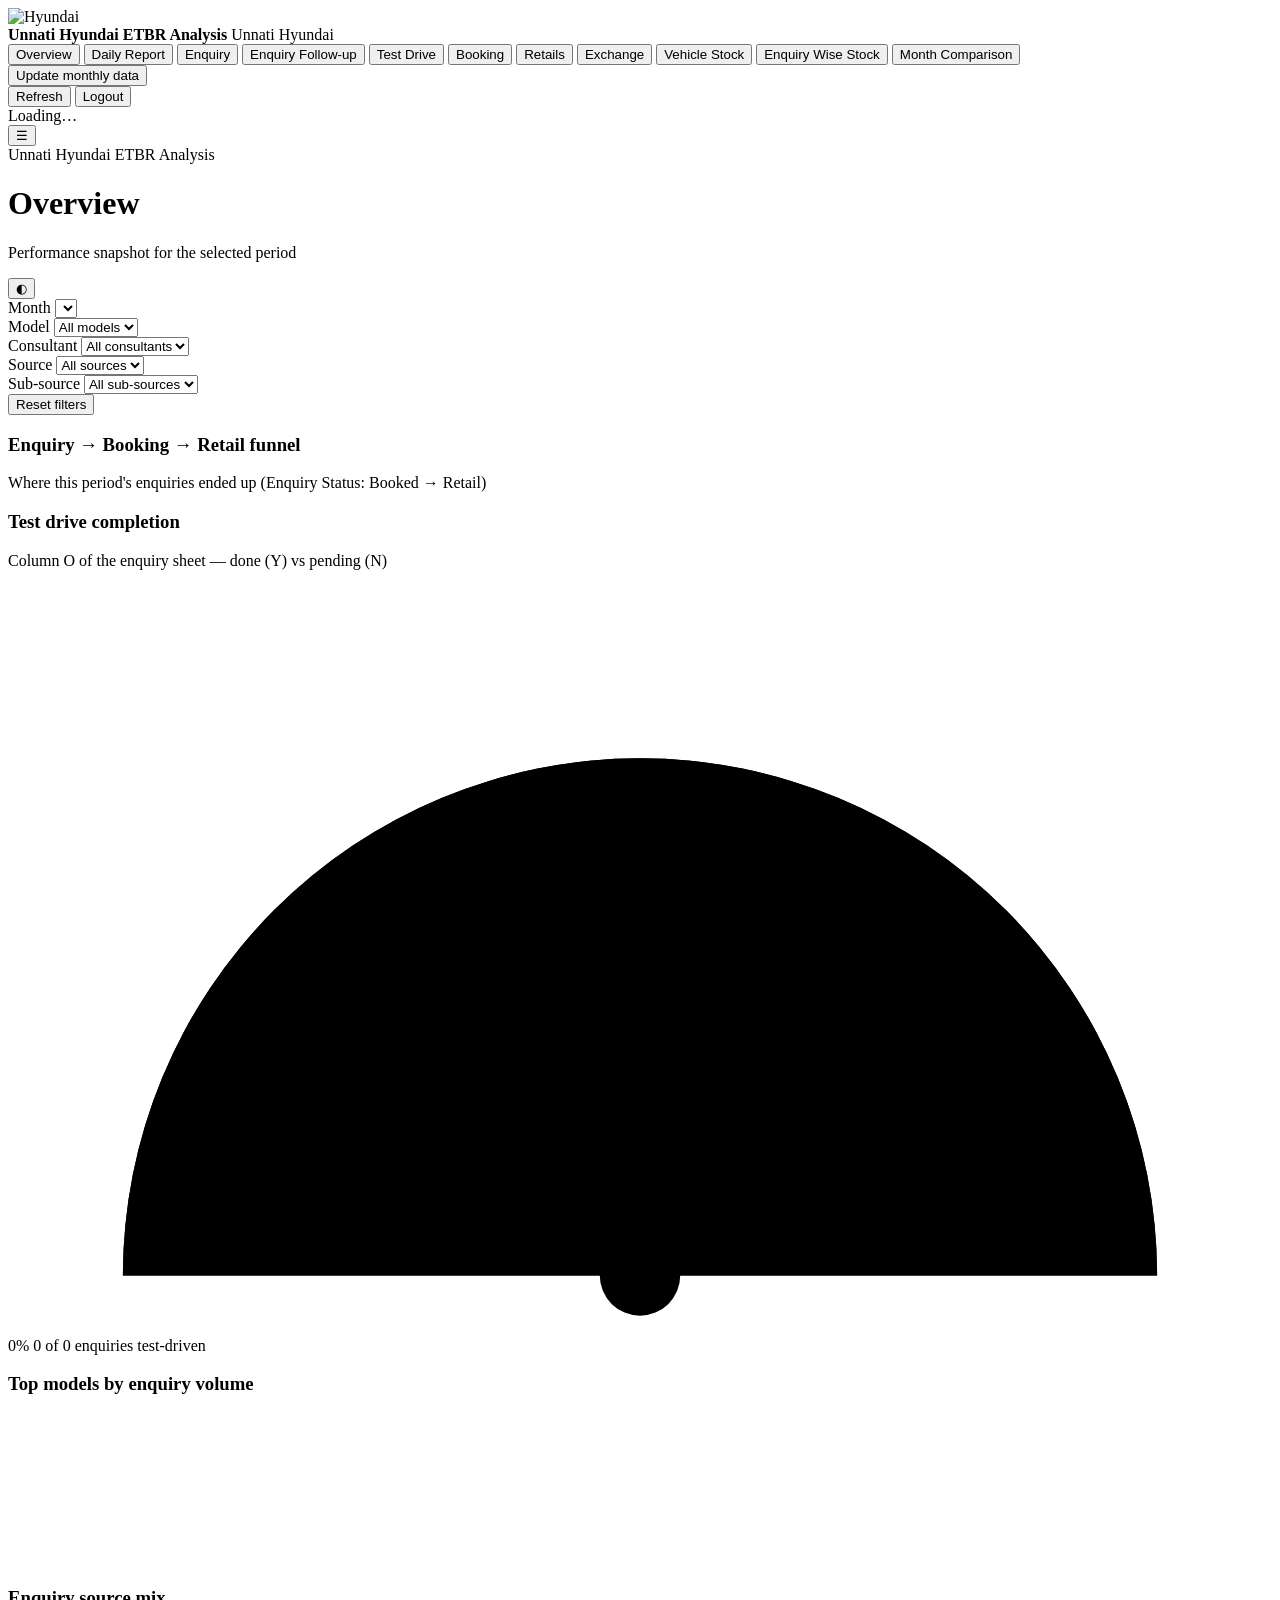
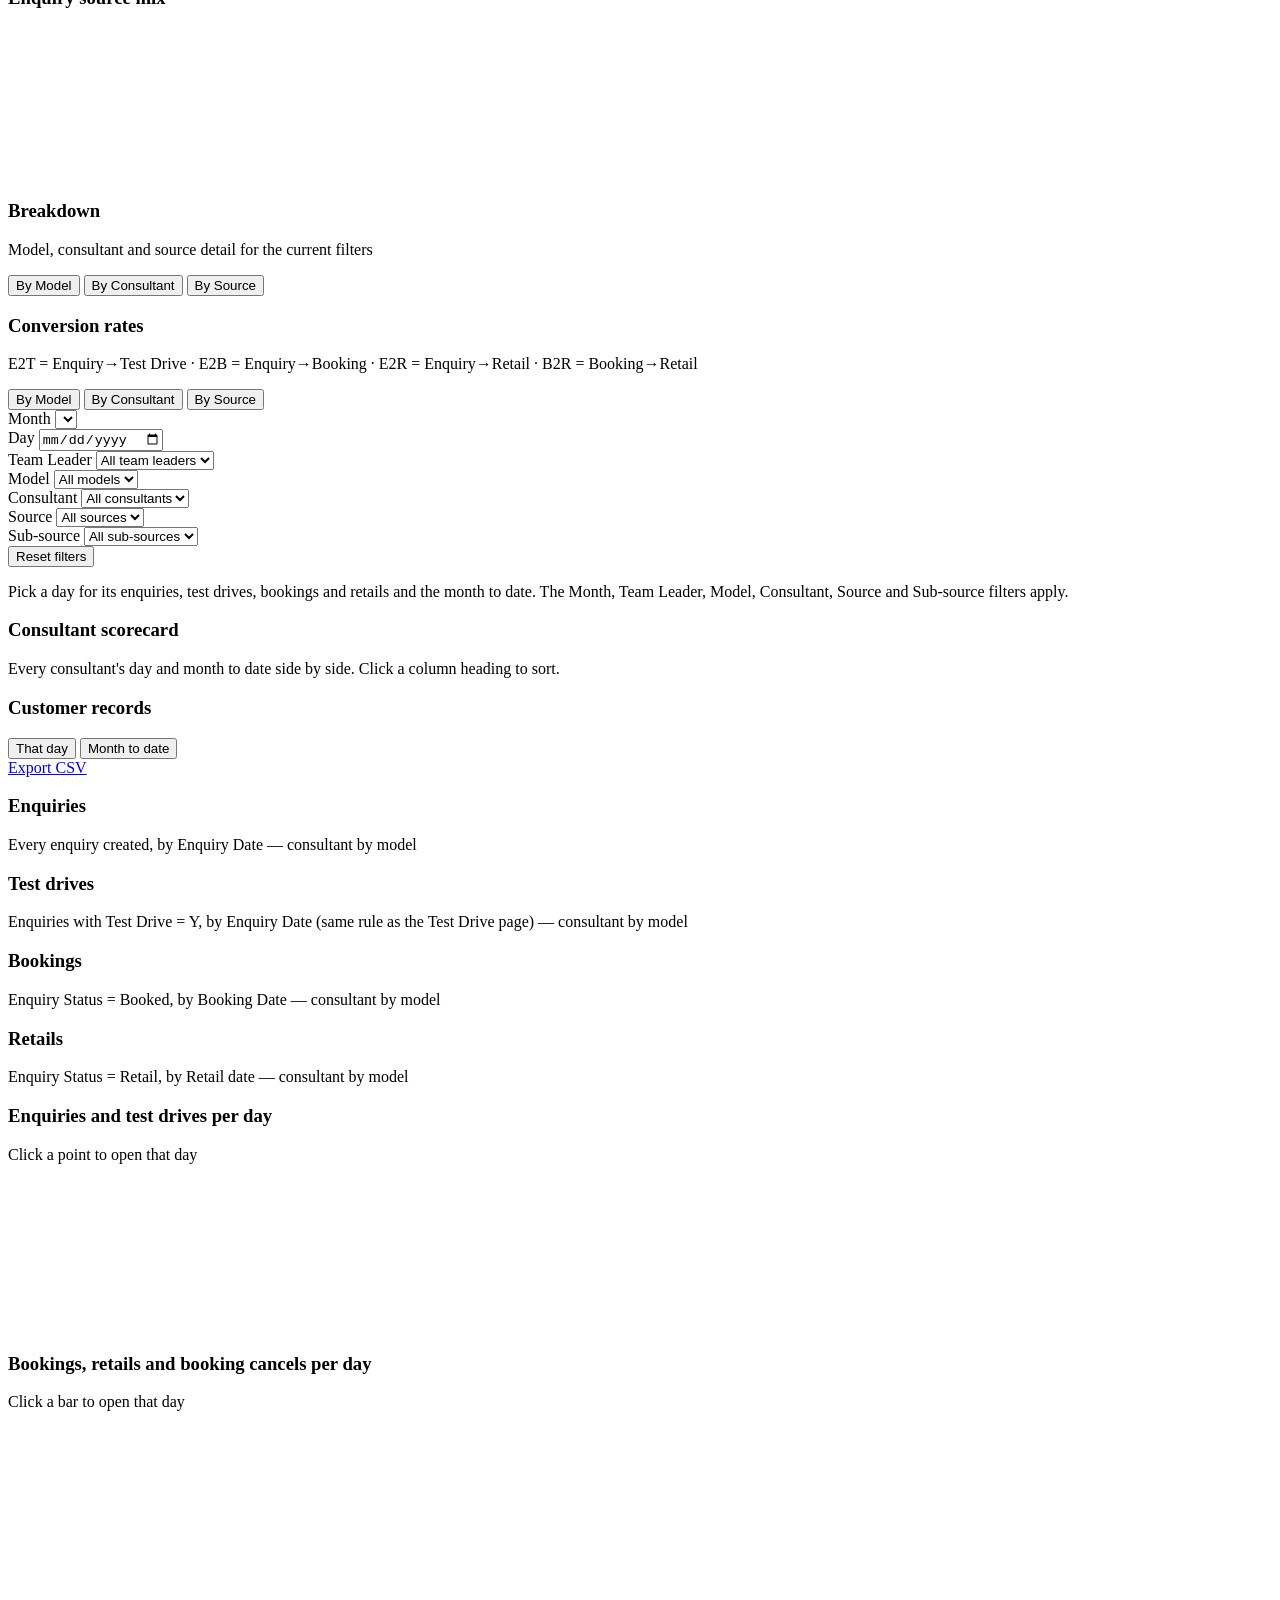
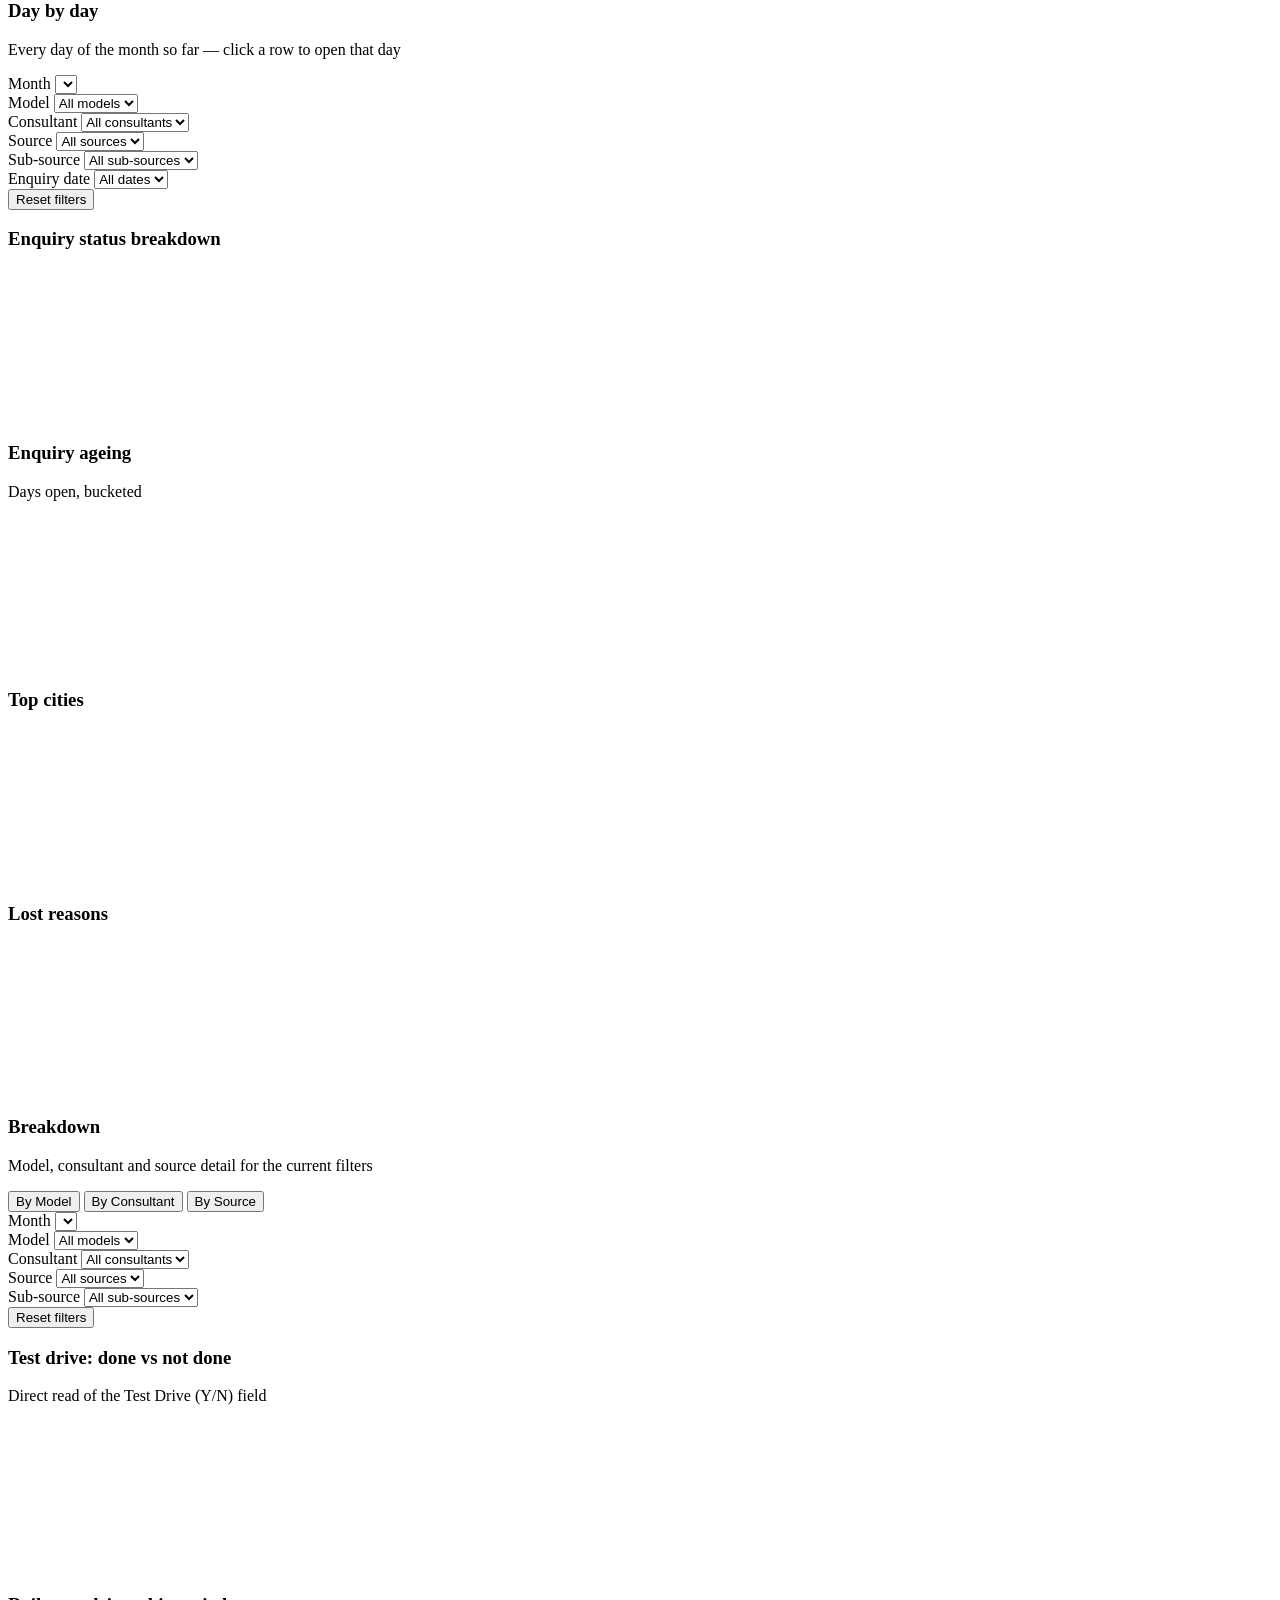
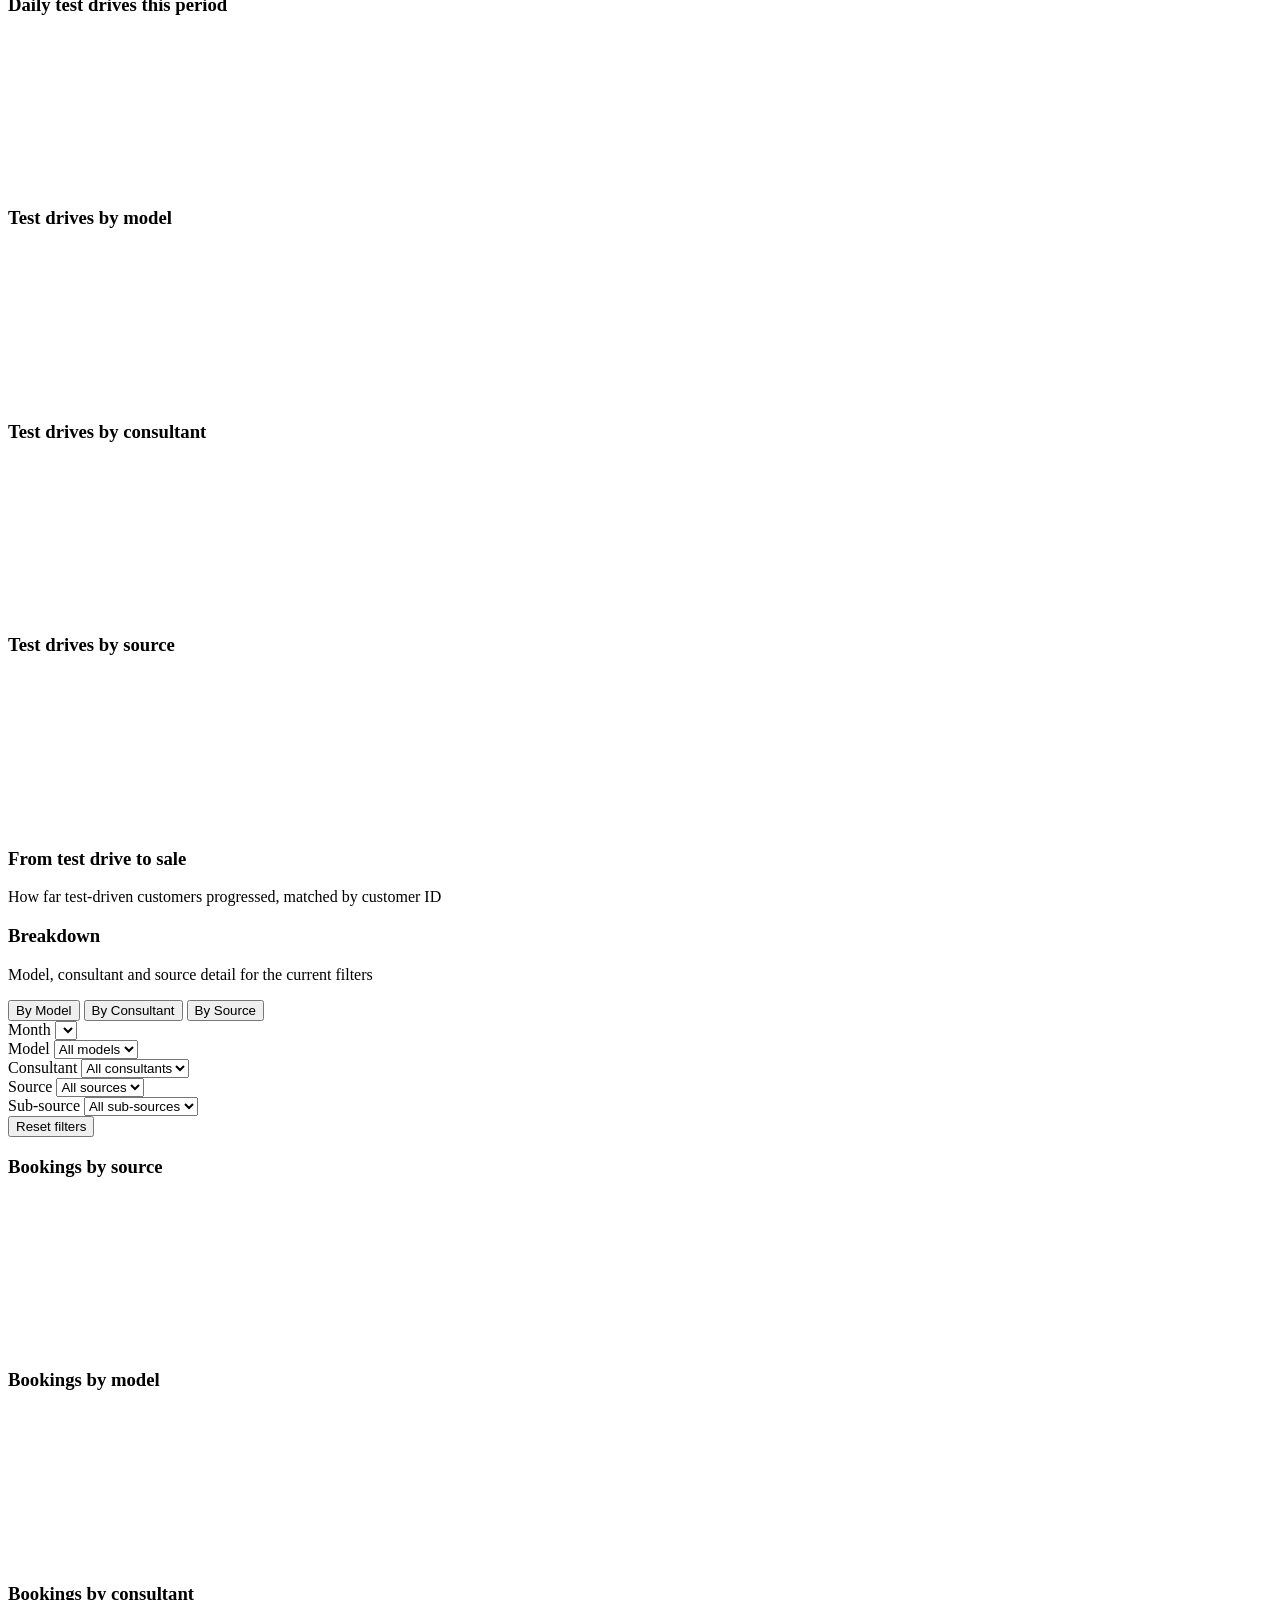
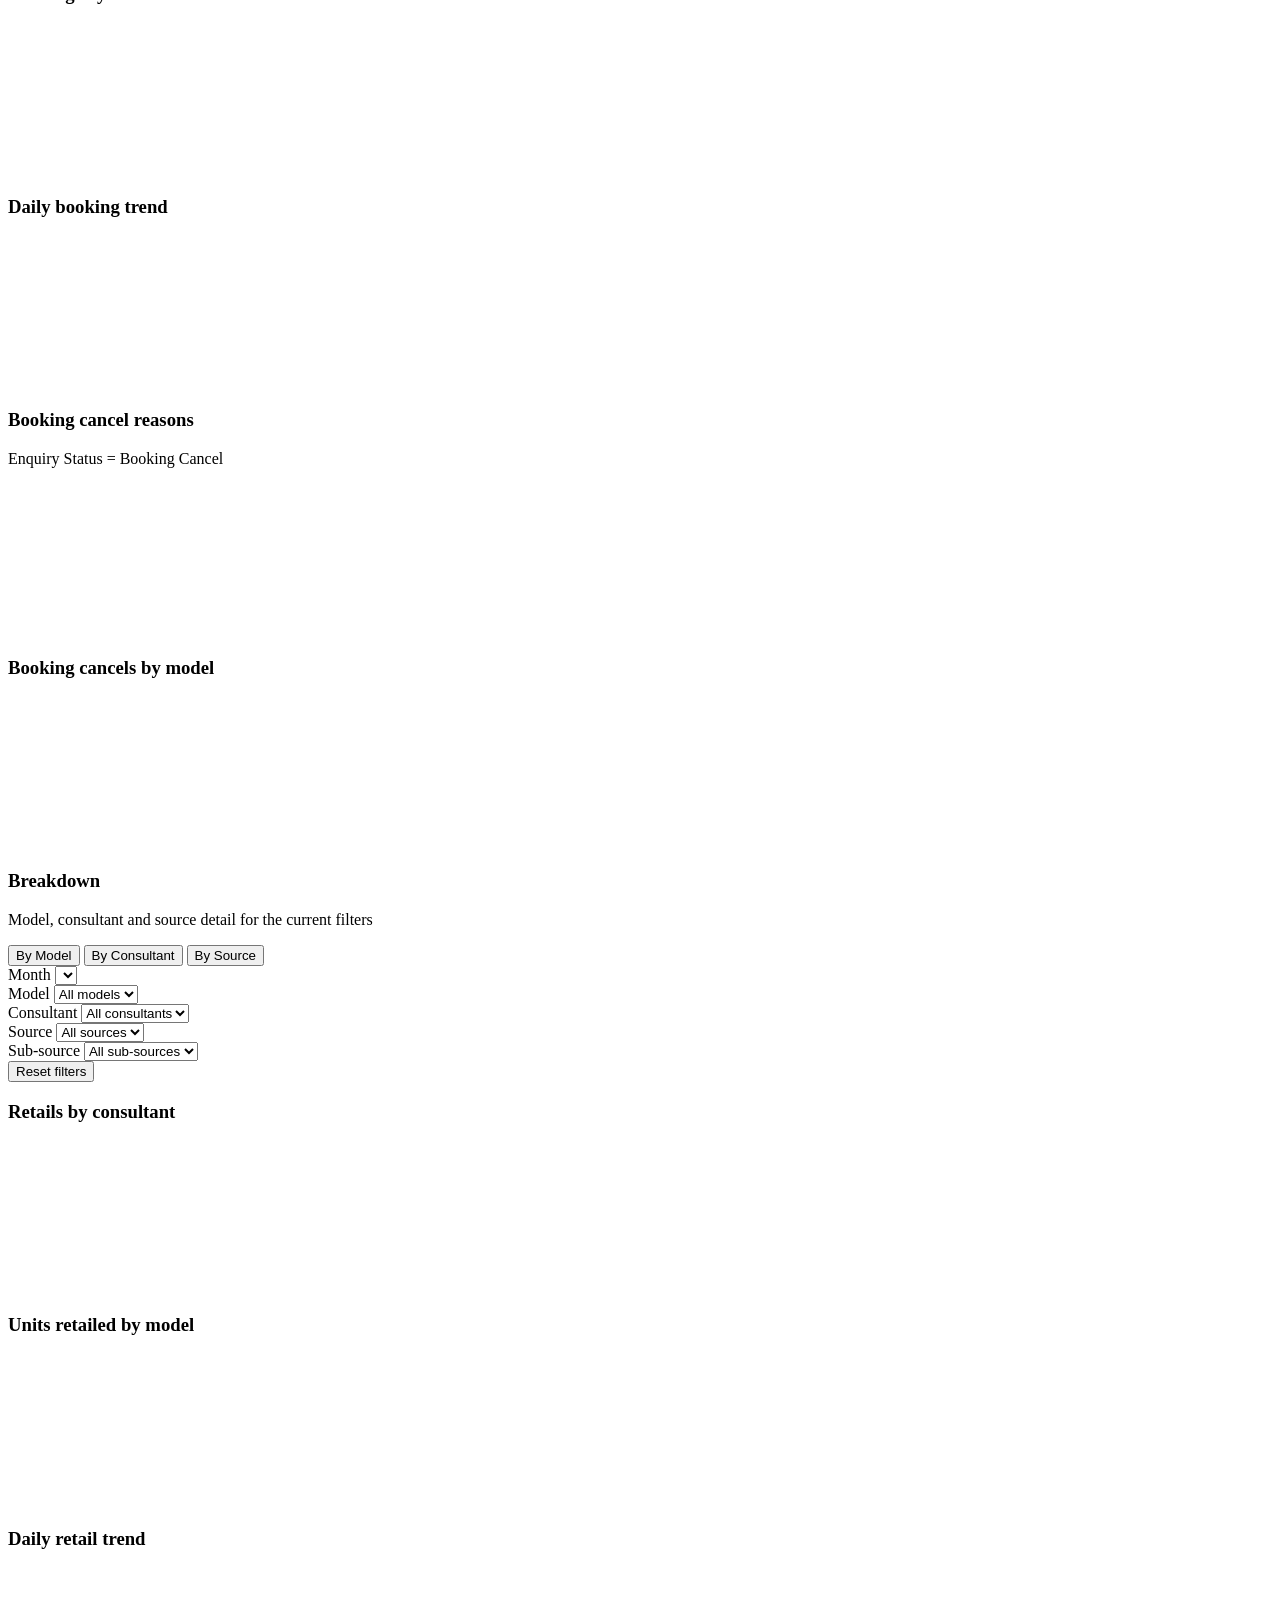
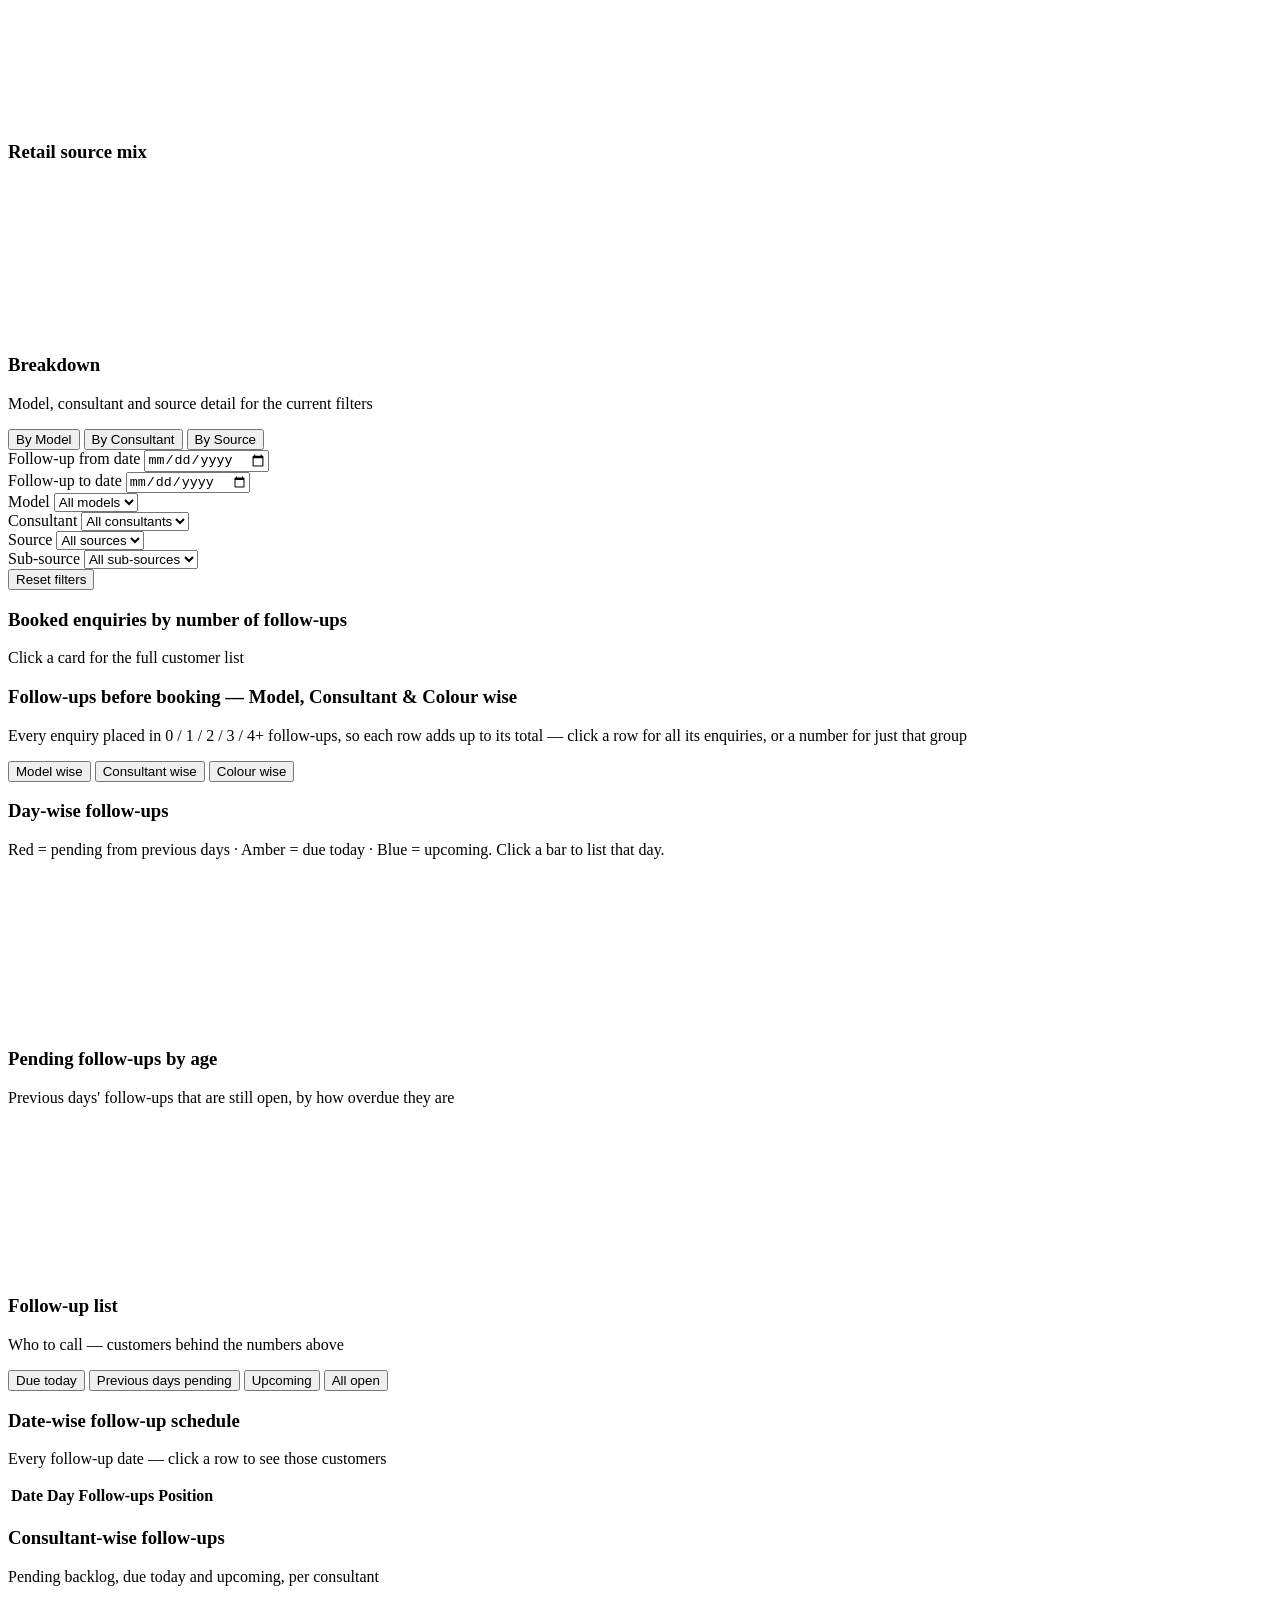
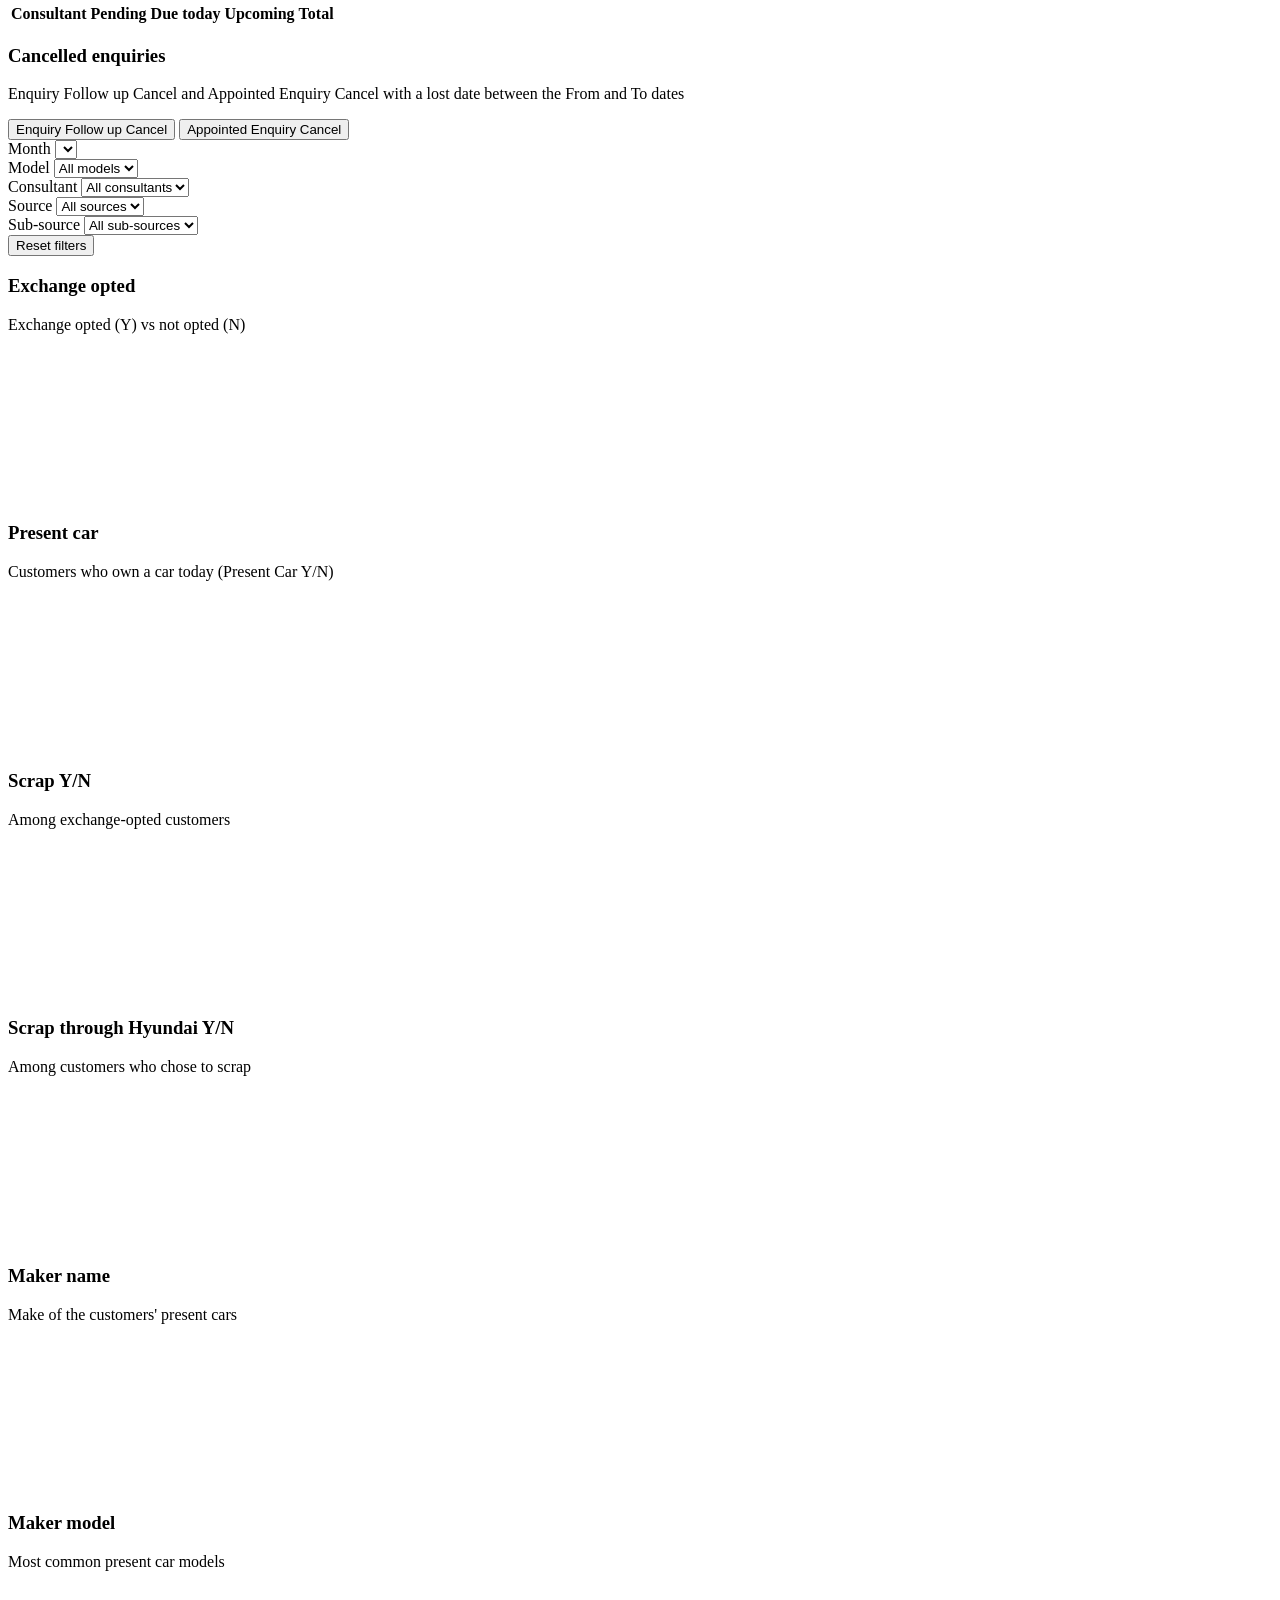
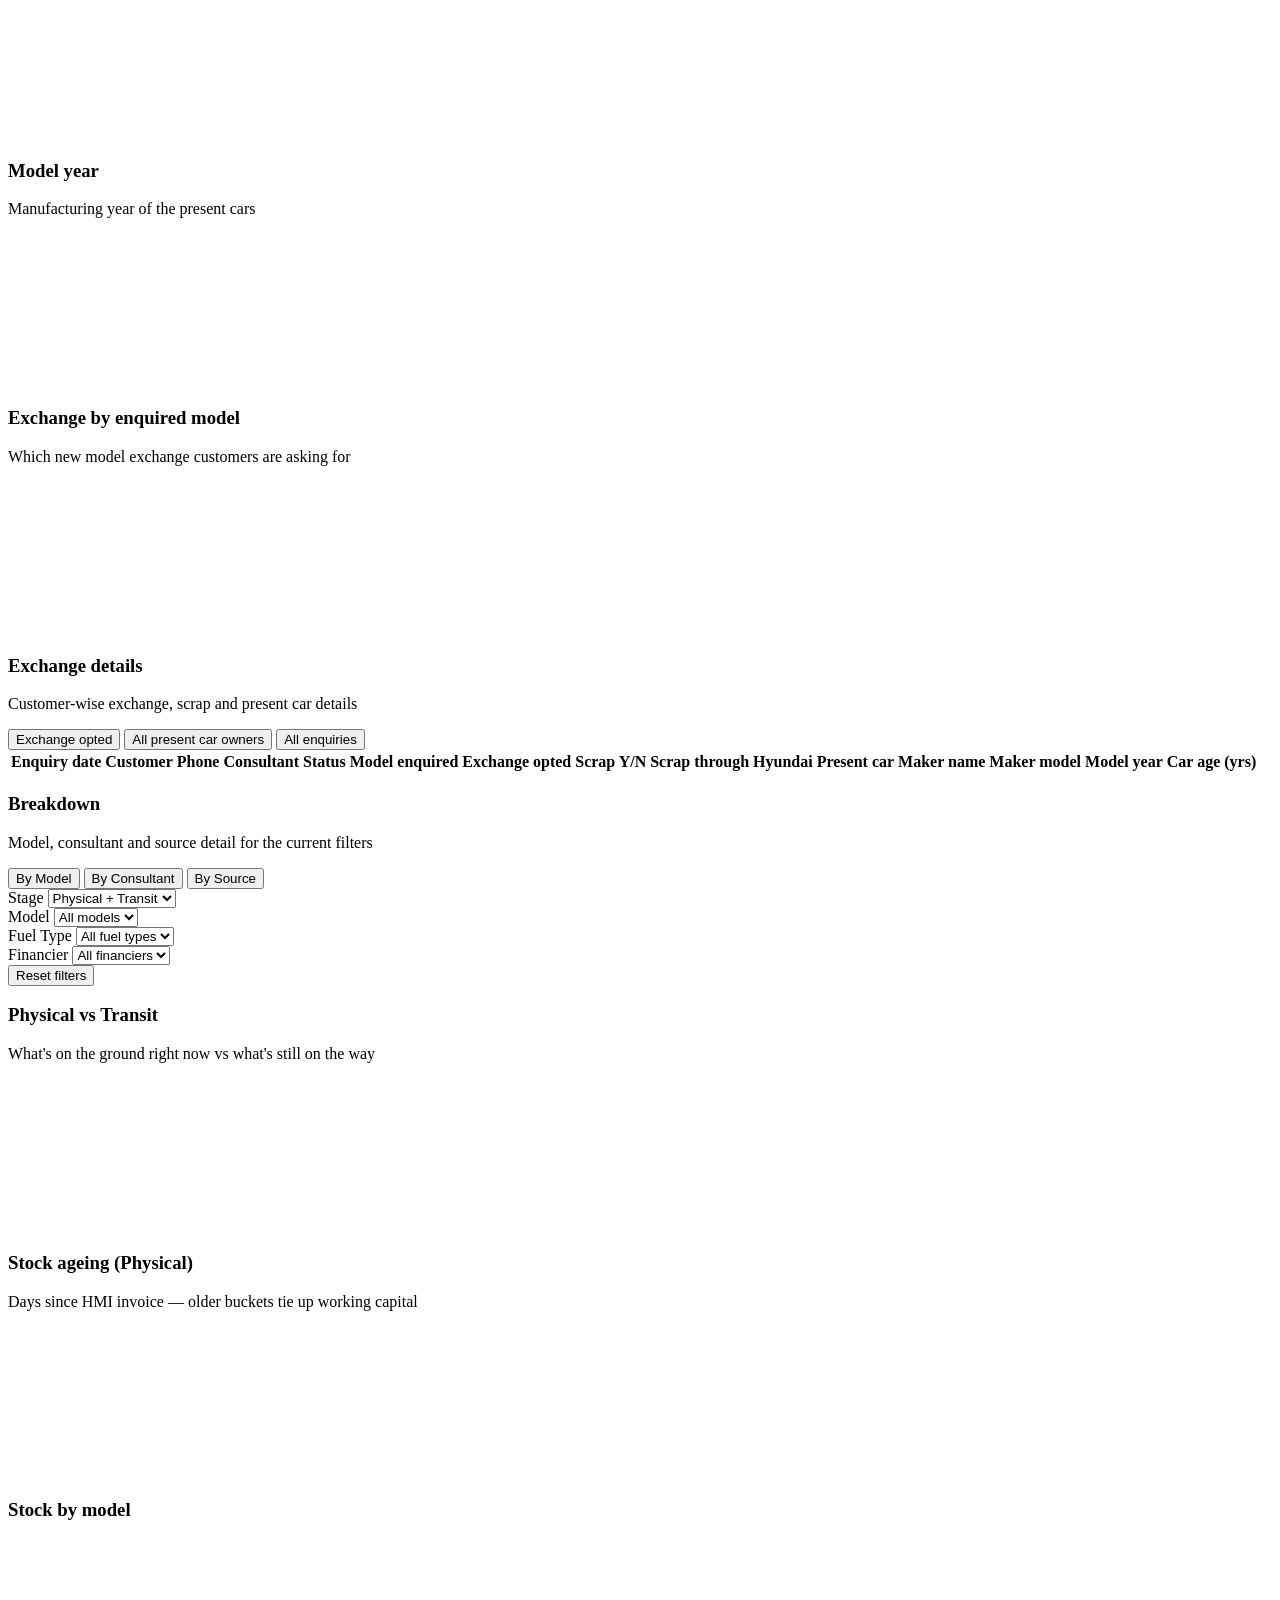
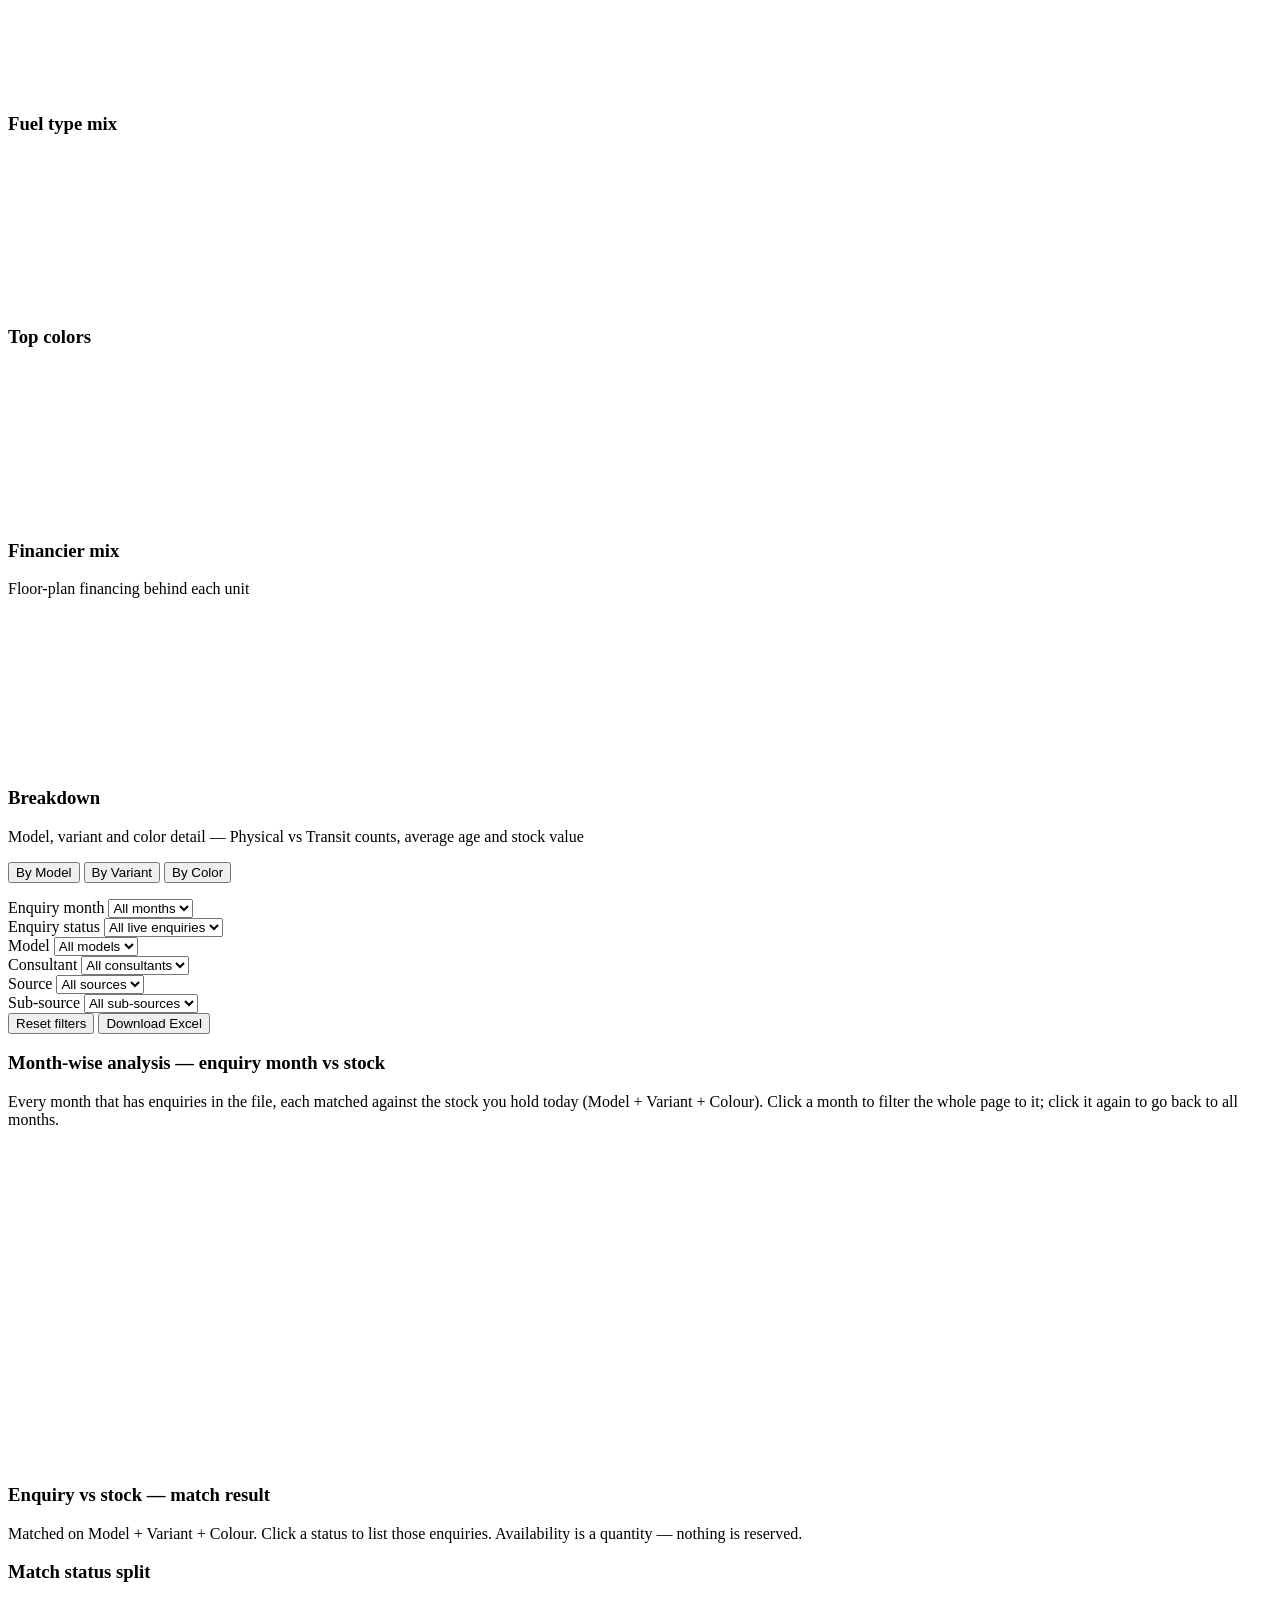
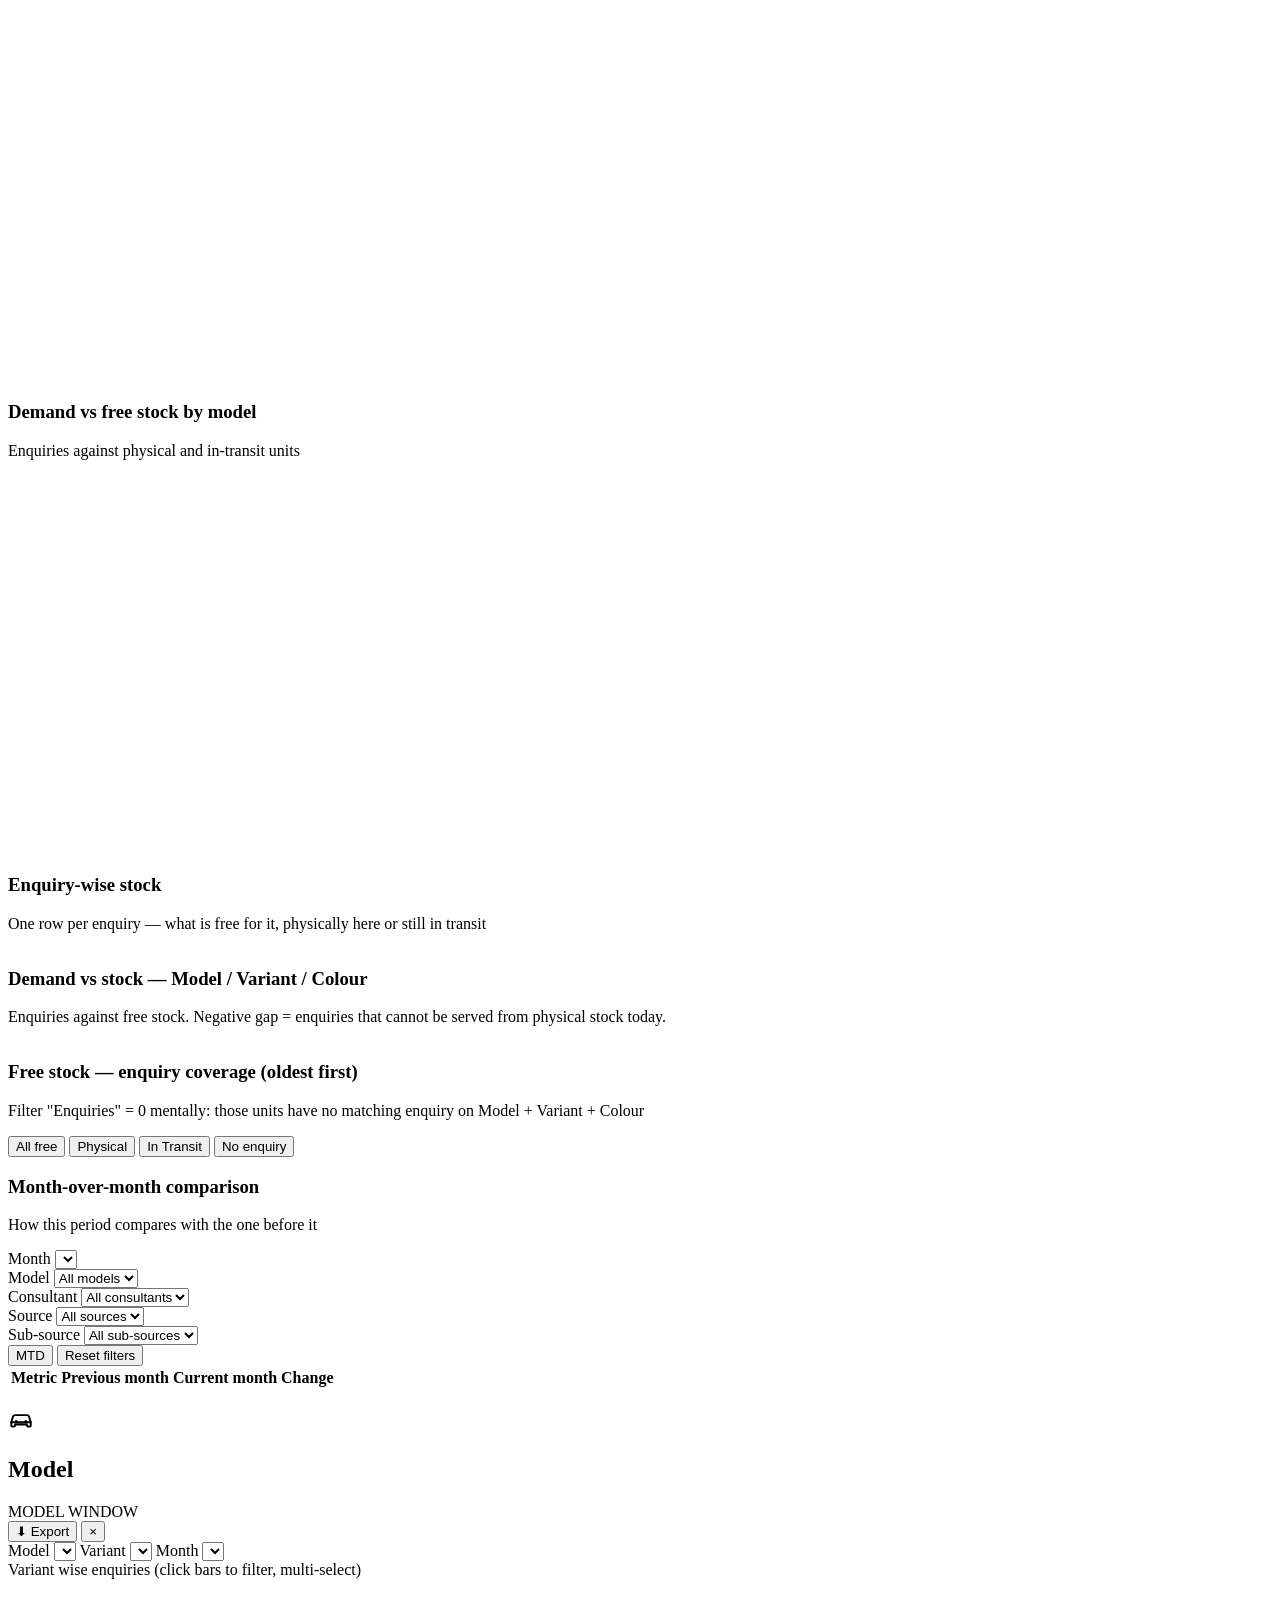
==== commit ef9425dc: "Add files via upload" ====
--- a/static/index.html
+++ b/static/index.html
@@ -194,6 +194,10 @@
             <input type="date" id="dyDay" class="filter-select">
           </div>
           <div class="filter-field">
+            <label for="dyTeamLeader">Team Leader</label>
+            <select id="dyTeamLeader" class="filter-select"><option value="all">All team leaders</option></select>
+          </div>
+          <div class="filter-field">
             <label for="dyModel">Model</label>
             <select id="dyModel" class="filter-select"><option value="all">All models</option></select>
           </div>
@@ -211,7 +215,7 @@
           </div>
           <button id="dyReset" class="ghost-btn light-ghost">Reset filters</button>
         </div>
-        <p class="dy-note" id="dyNote">Pick a day for its enquiries, test drives, bookings and retails and the month to date. The Month, Model, Consultant, Source and Sub-source filters apply.</p>
+        <p class="dy-note" id="dyNote">Pick a day for its enquiries, test drives, bookings and retails and the month to date. The Month, Team Leader, Model, Consultant, Source and Sub-source filters apply.</p>
       </div>
 
       <div class="kpi-grid" id="dyKpiGrid"></div>
@@ -1332,6 +1336,6 @@
   </div>
 </div>
 
-<script src="/assets/js/app.js?v=16"></script>
+<script src="/assets/js/app.js?v=20"></script>
 </body>
 </html>
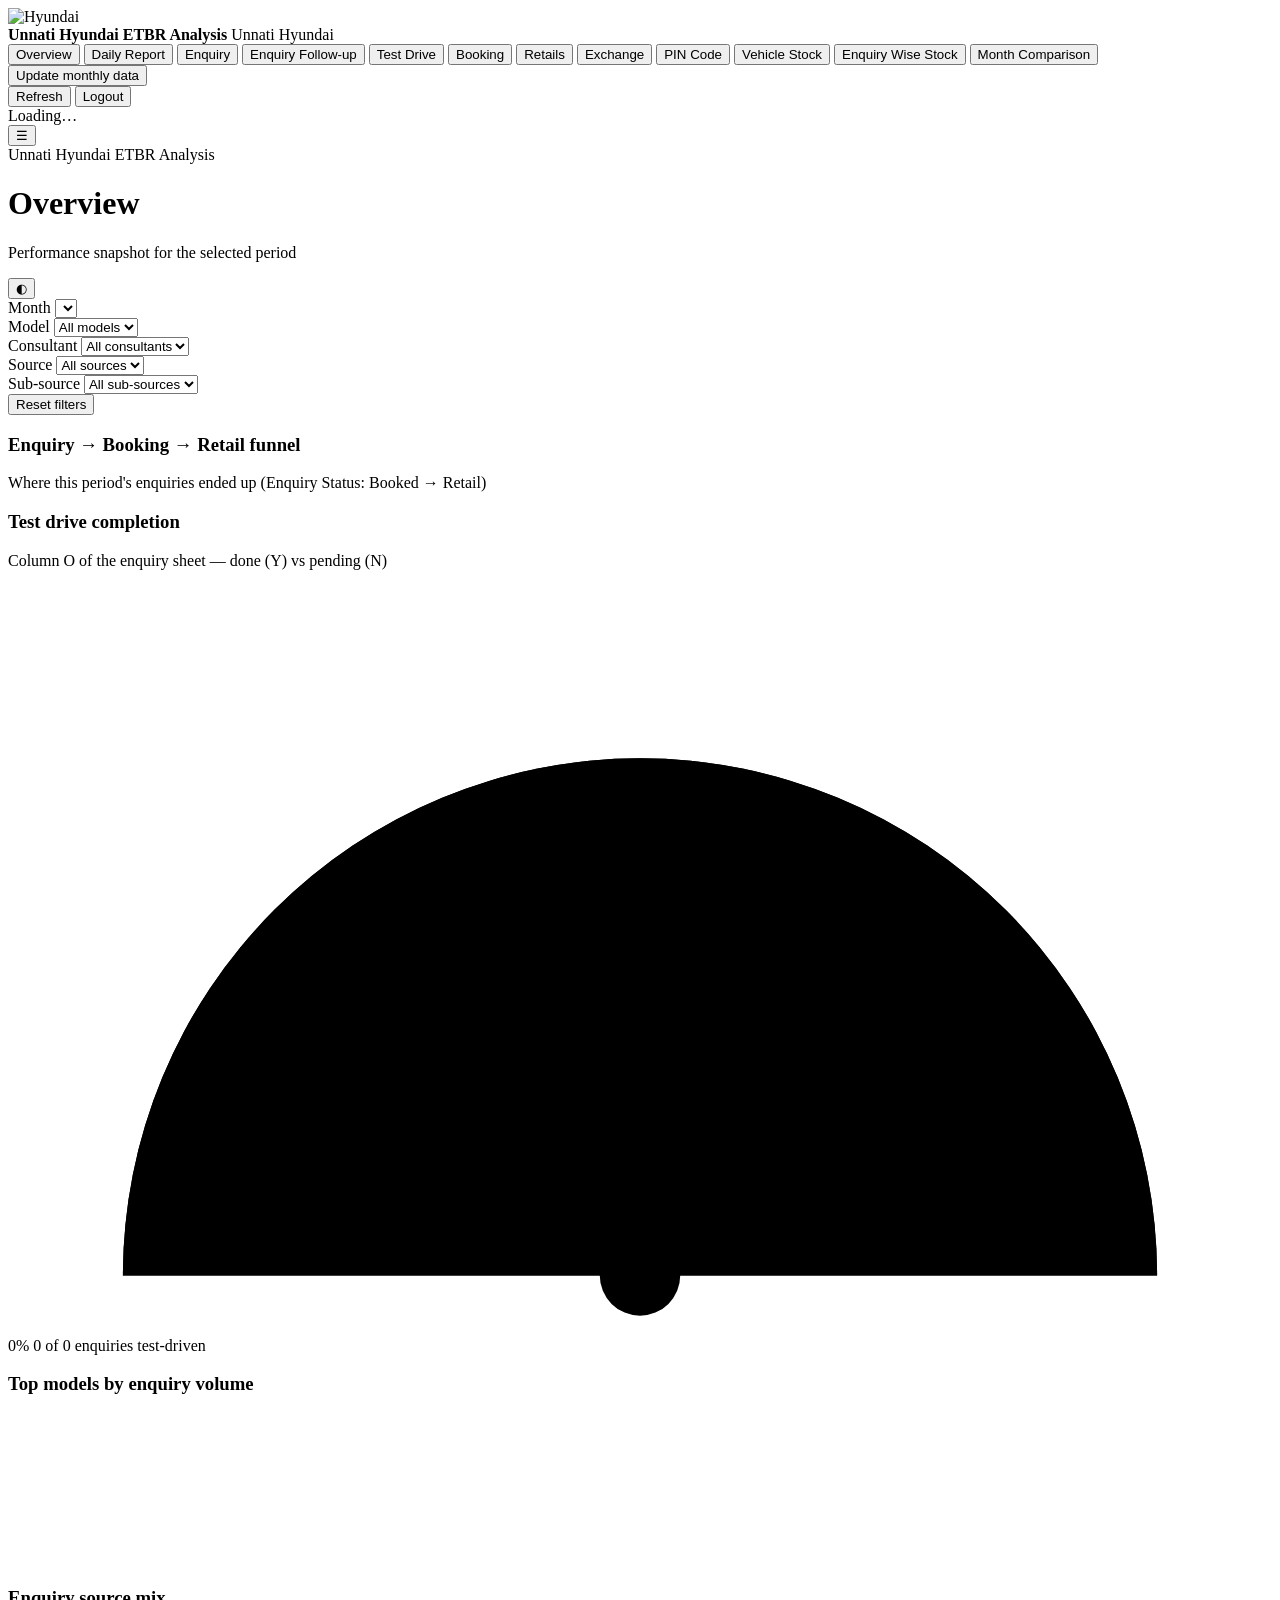
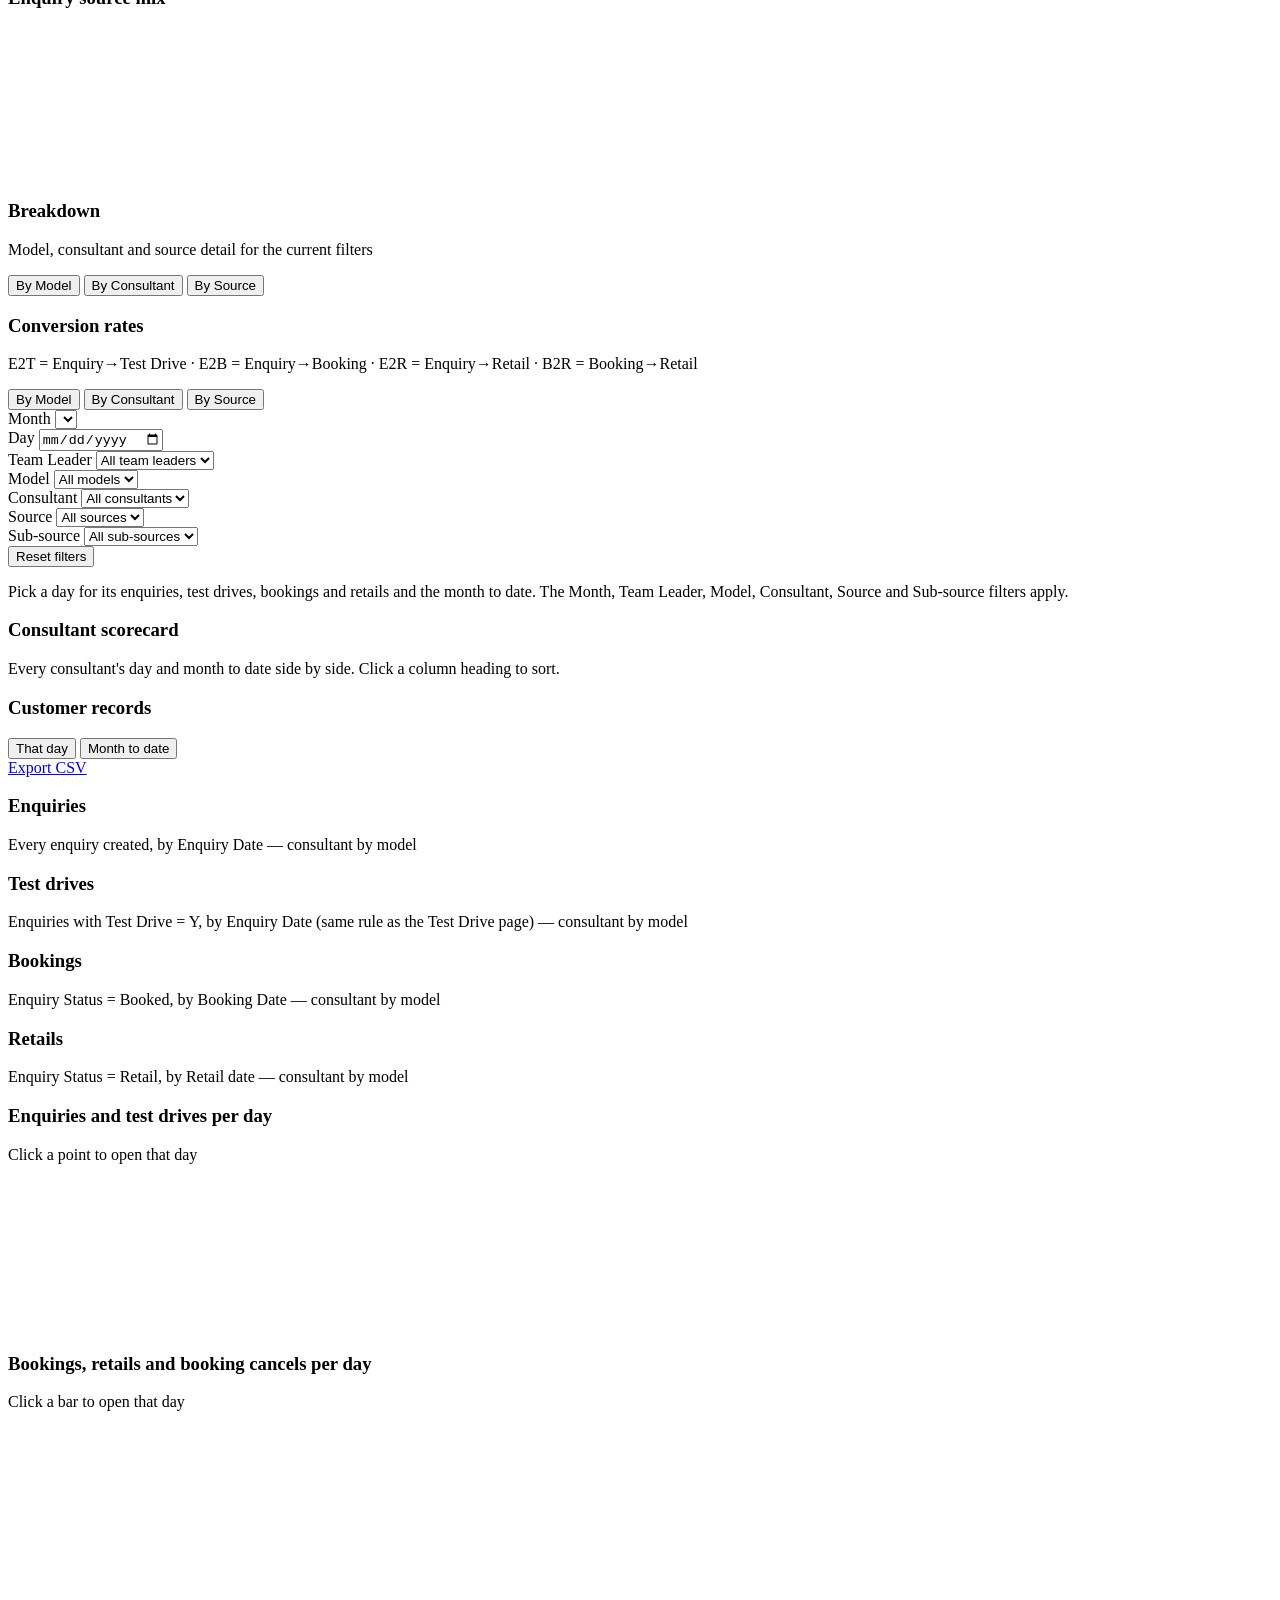
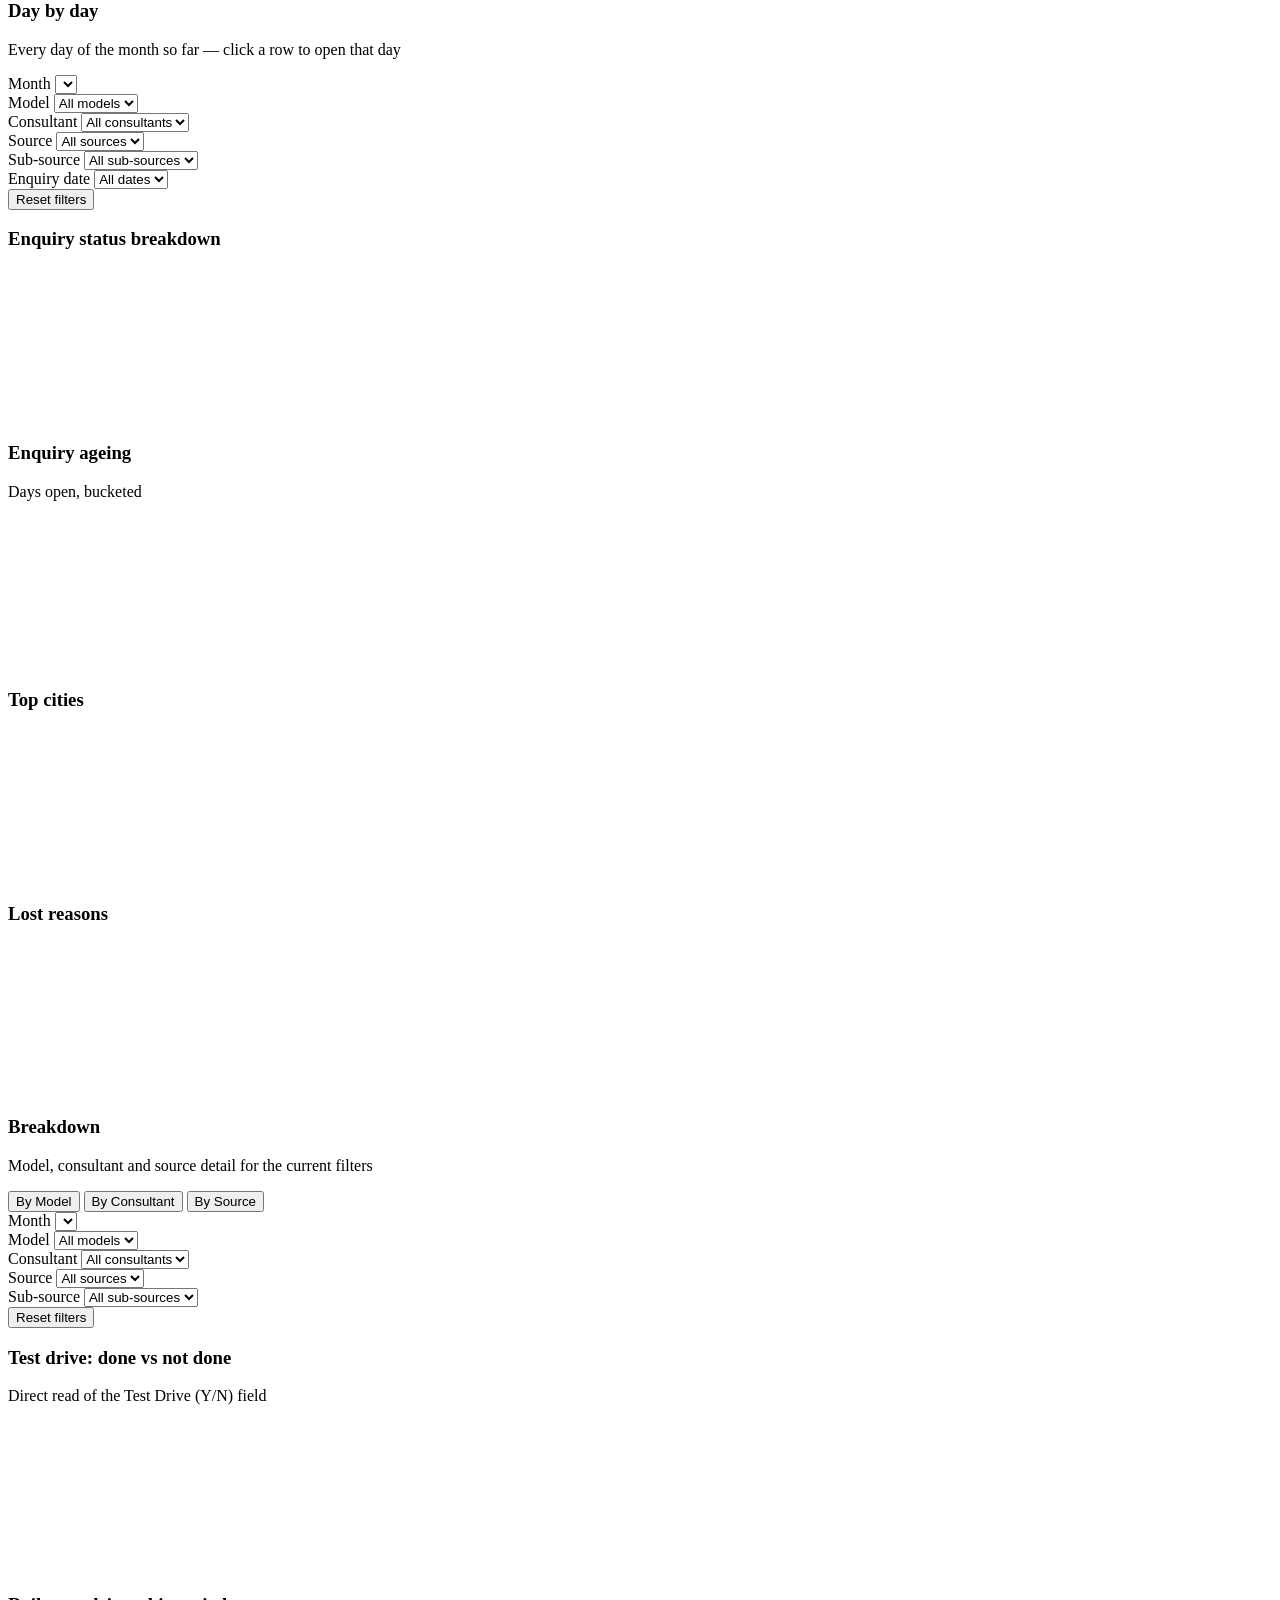
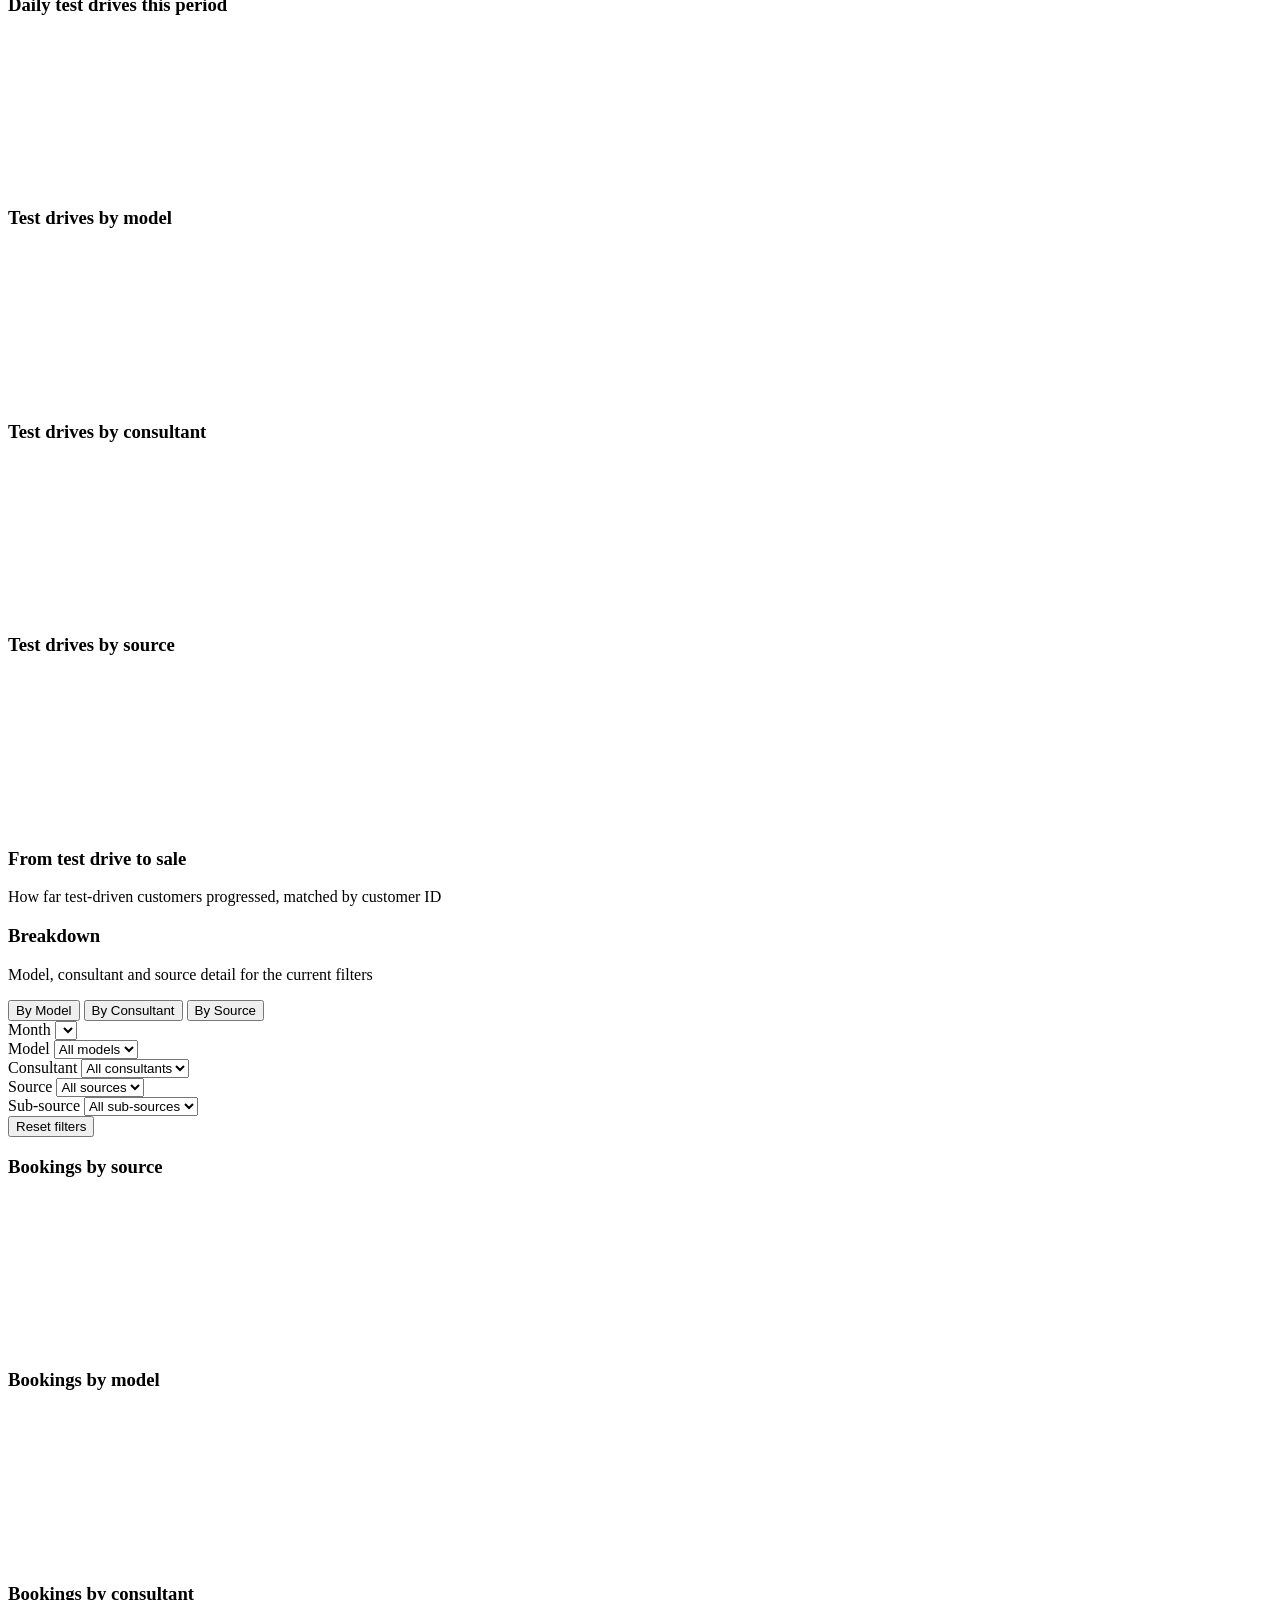
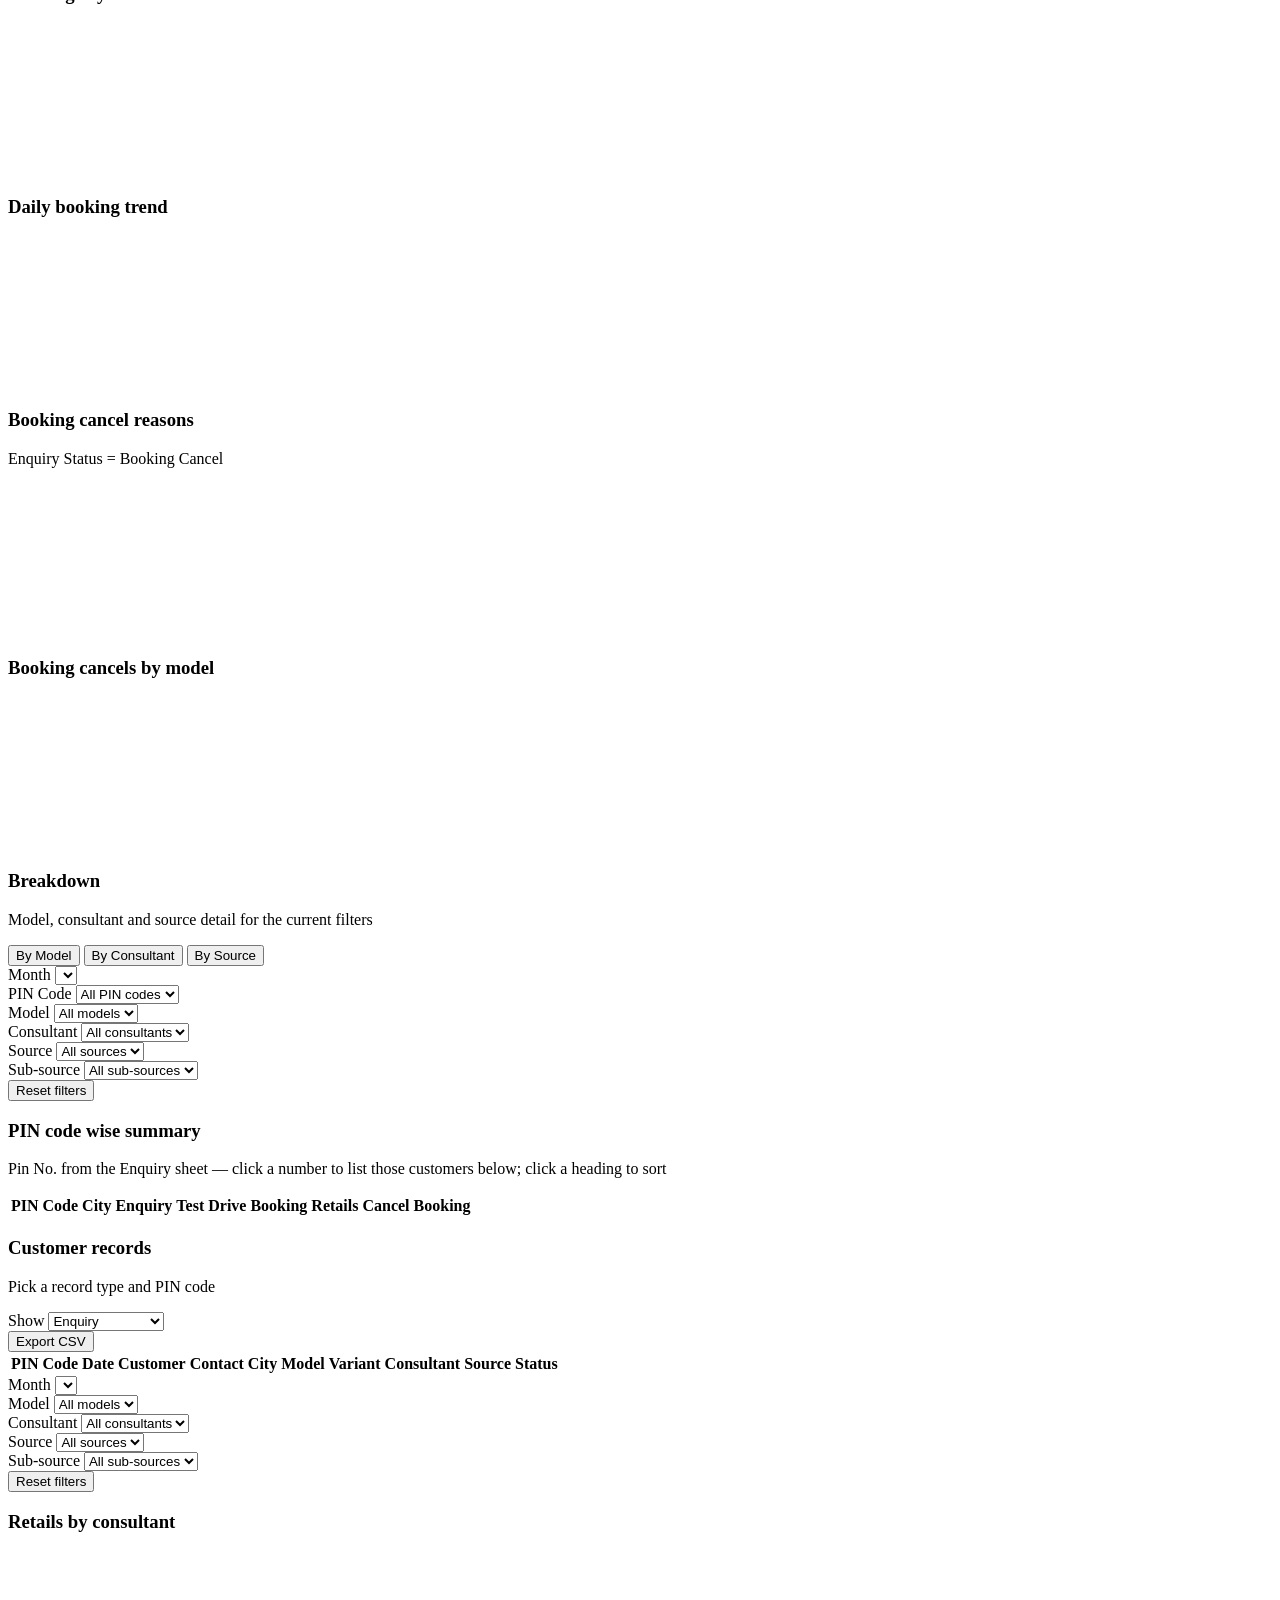
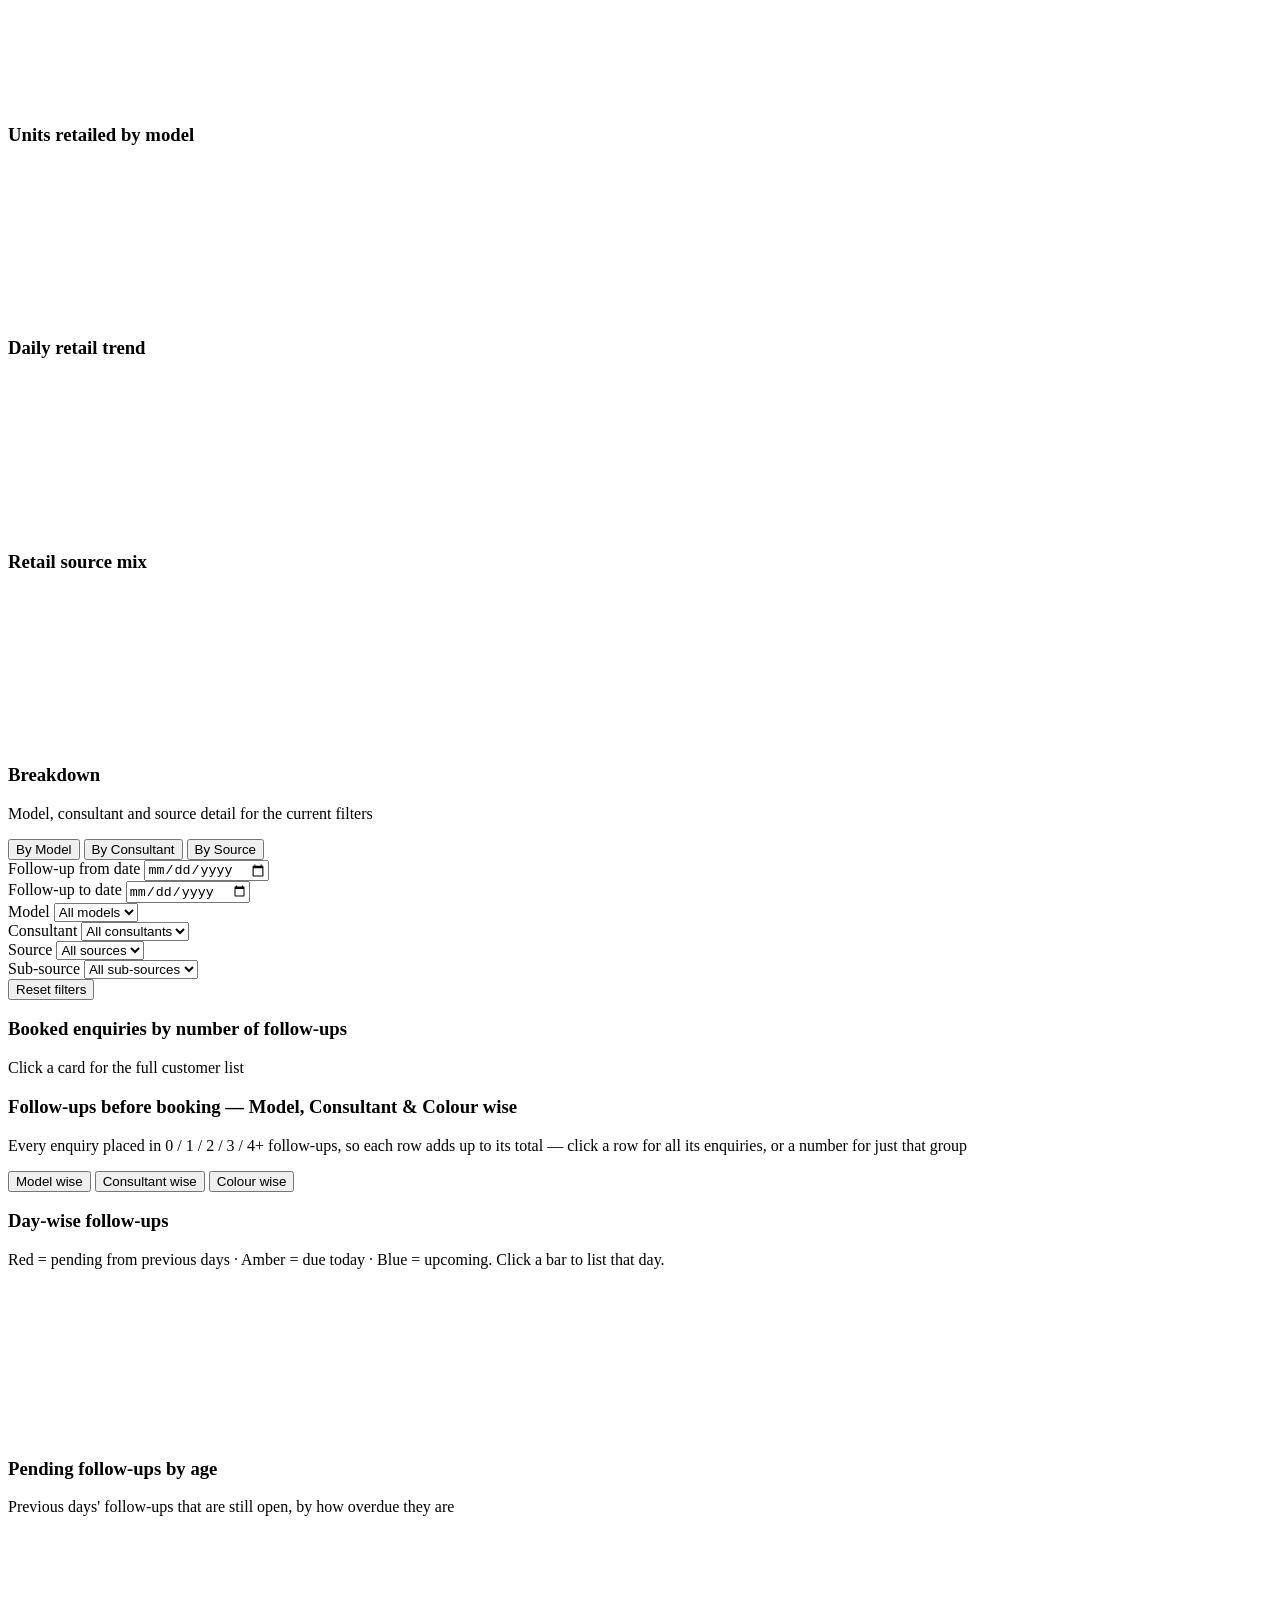
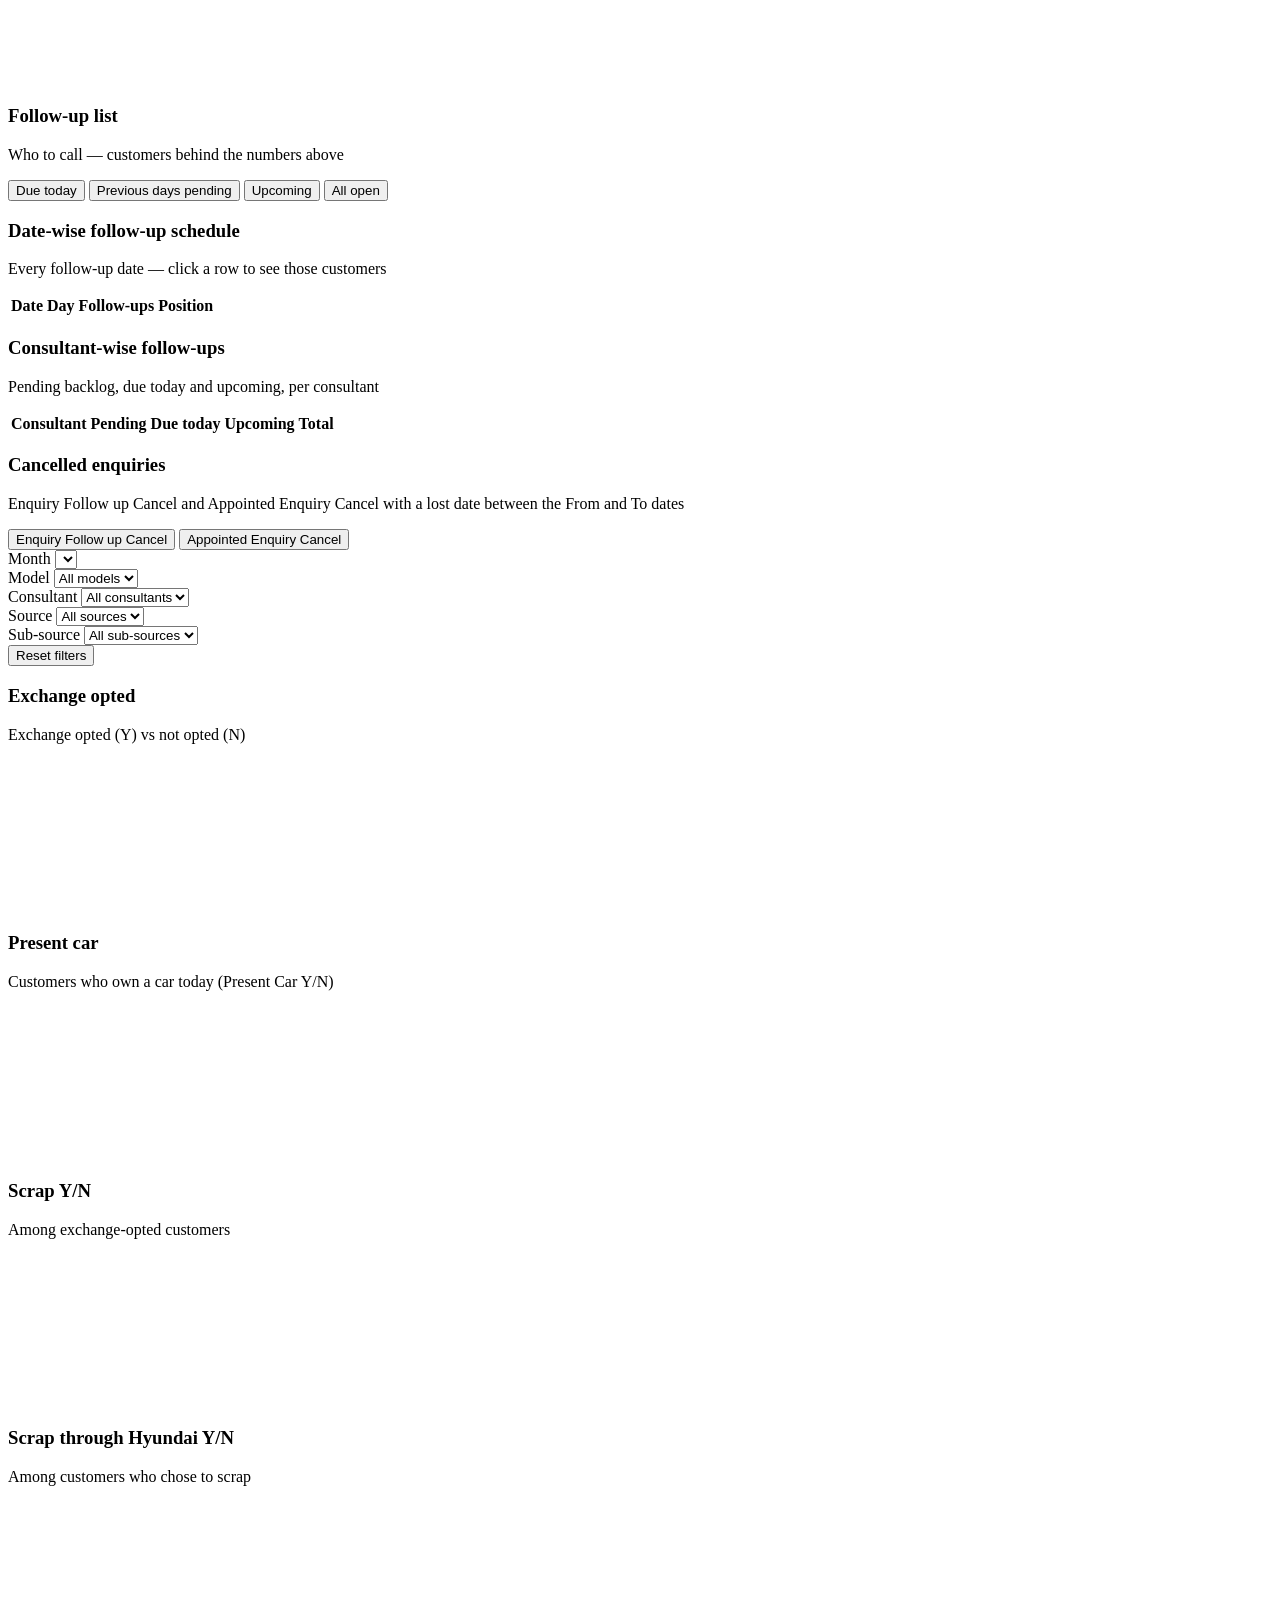
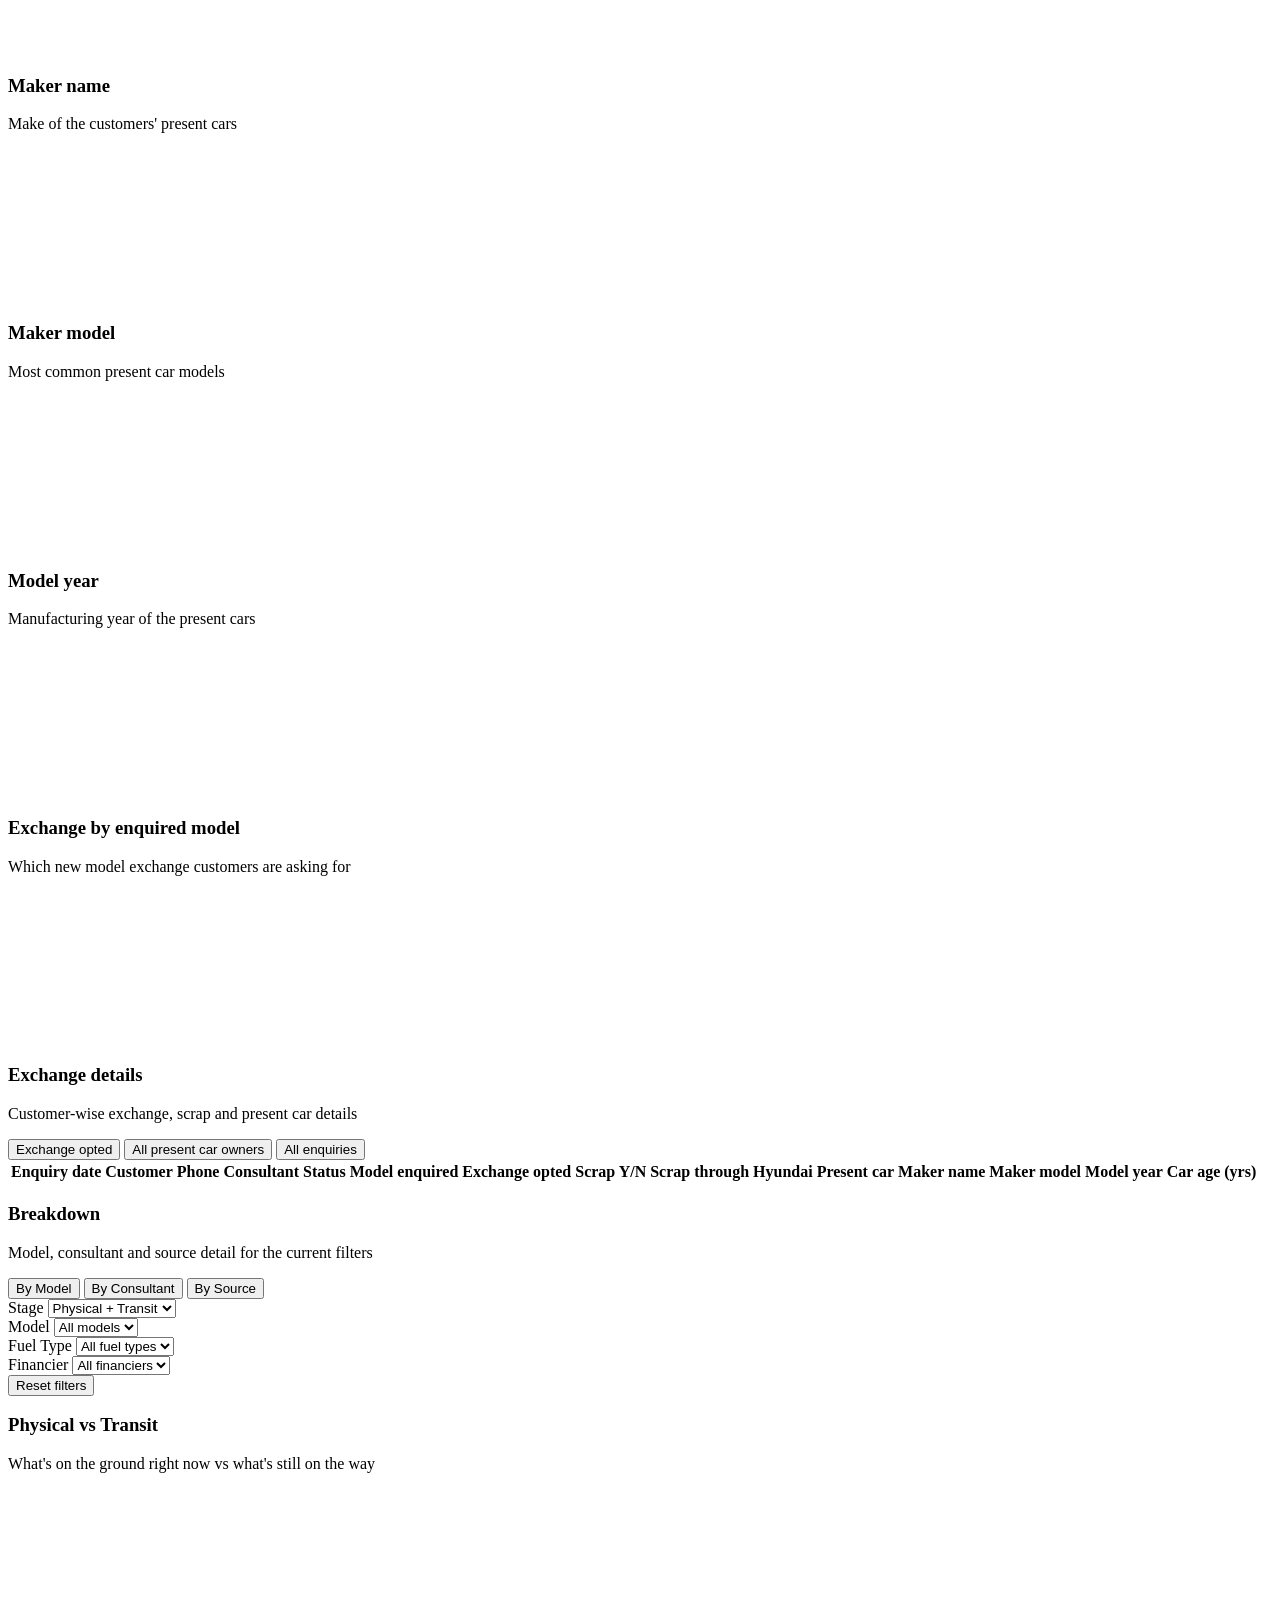
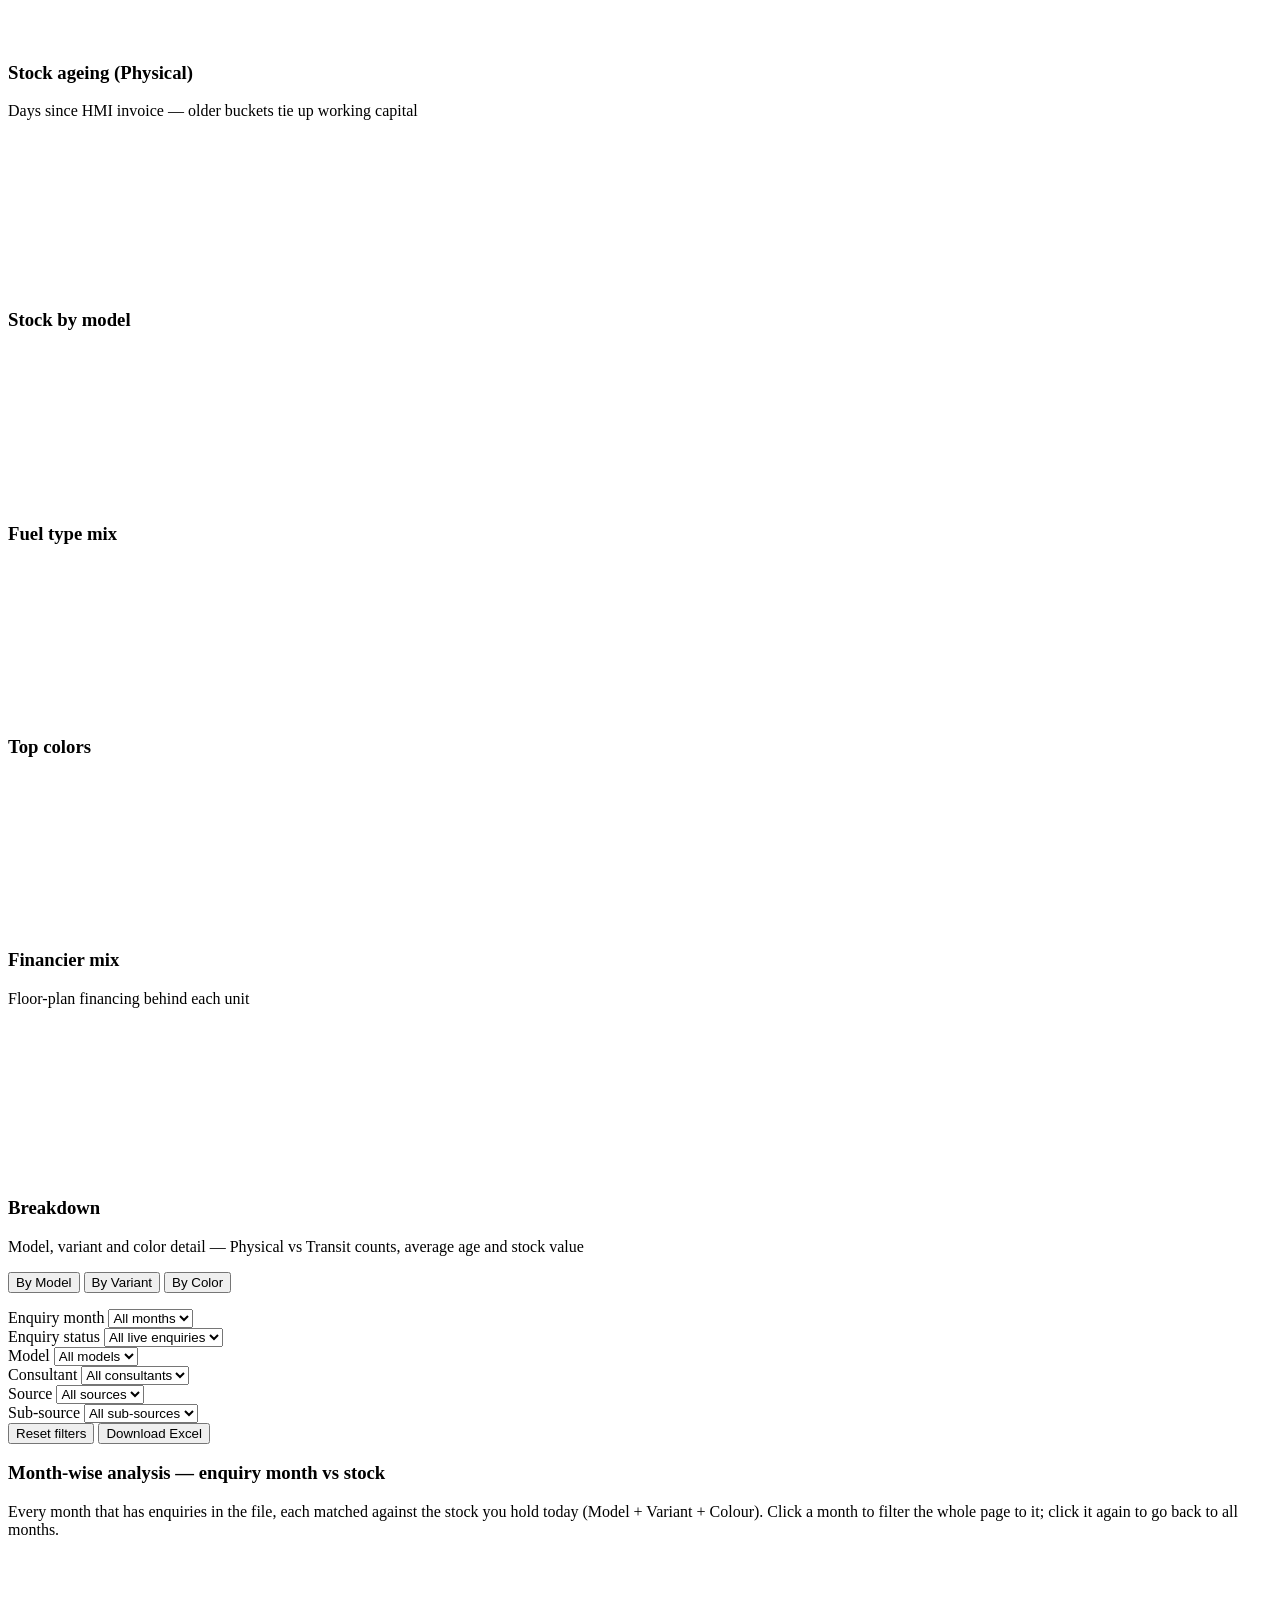
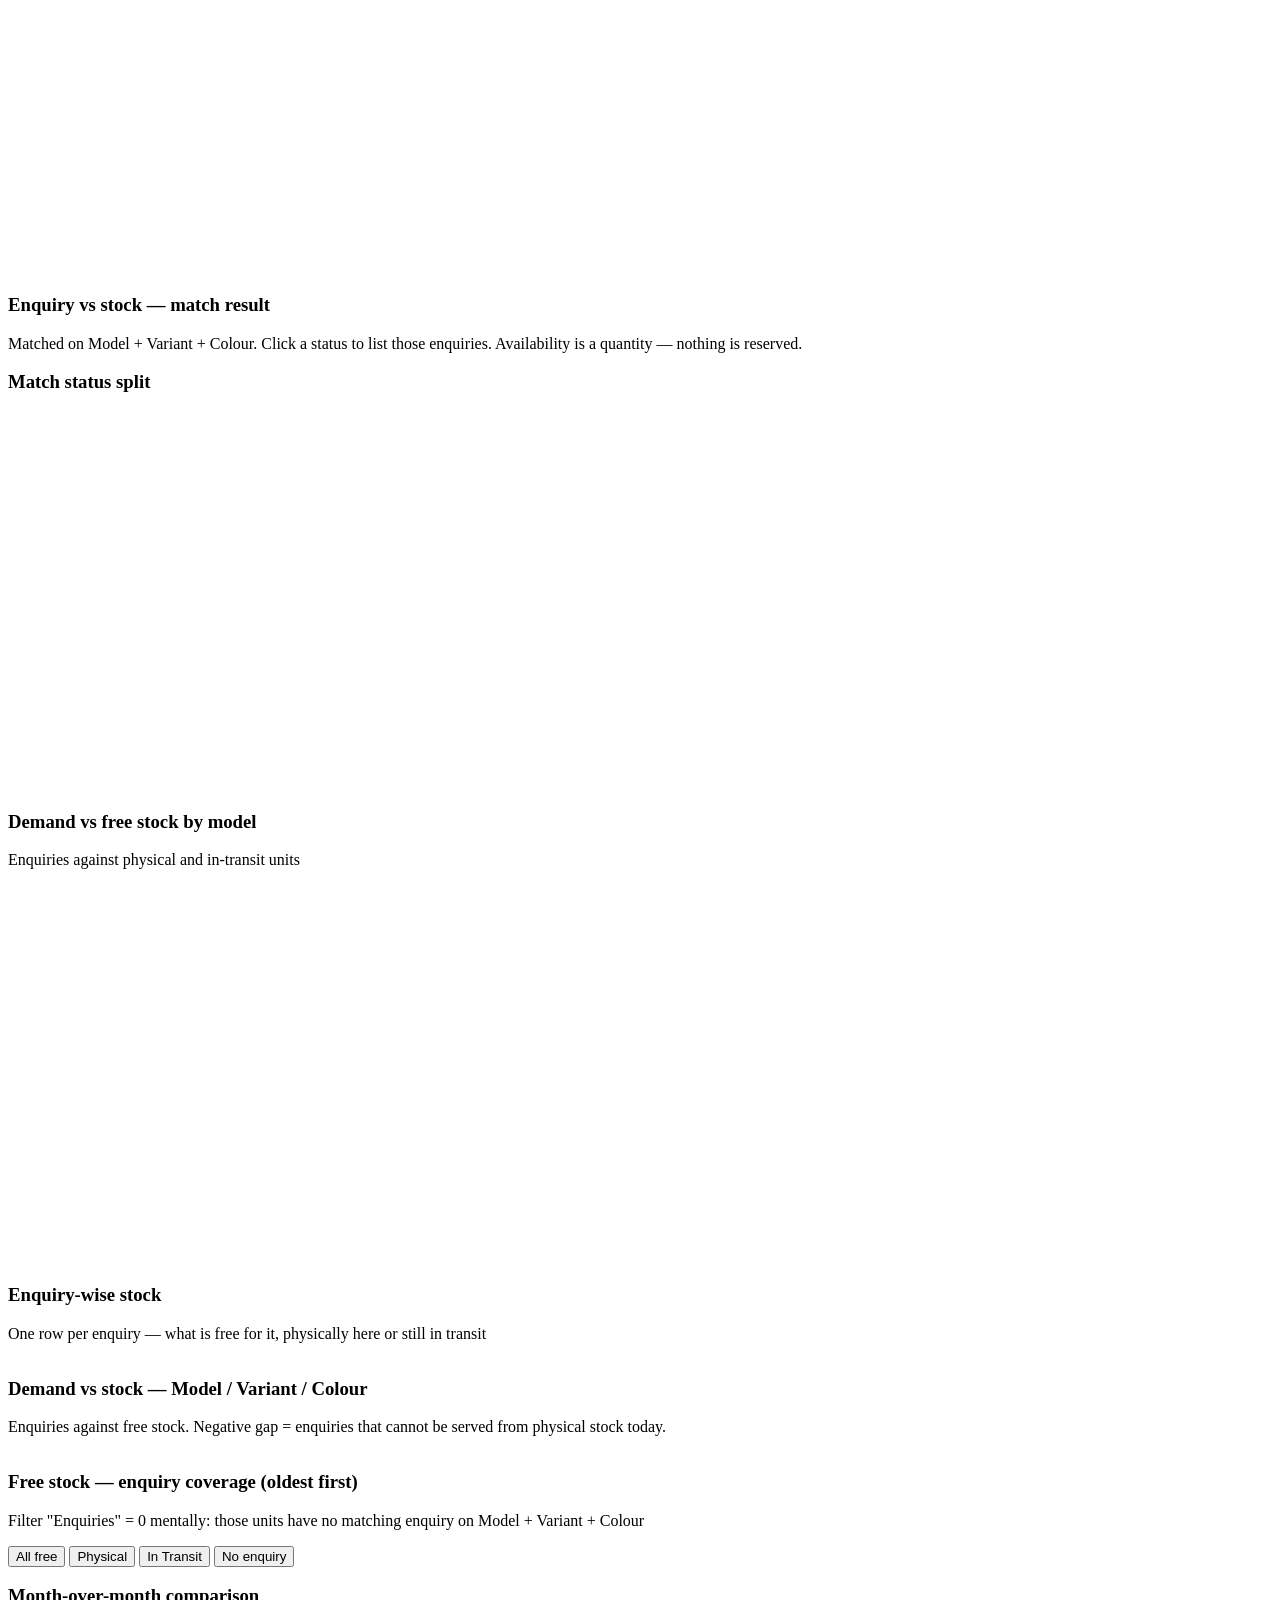
==== commit d89e2a77: "Add files via upload" ====
--- a/static/index.html
+++ b/static/index.html
@@ -11,7 +11,7 @@
 <link href="https://fonts.googleapis.com/css2?family=Space+Grotesk:wght@500;600;700&family=Inter:wght@400;500;600;700&display=swap" rel="stylesheet">
 
 <script src="/assets/js/vendor/chart.umd.js"></script>
-<link rel="stylesheet" href="/assets/css/style.css?v=12">
+<link rel="stylesheet" href="/assets/css/style.css?v=13">
 </head>
 <body>
 
@@ -38,6 +38,7 @@
       <button class="nav-link" data-section="booking">Booking</button>
       <button class="nav-link" data-section="sales">Retails</button>
       <button class="nav-link" data-section="exchange">Exchange</button>
+      <button class="nav-link" data-section="pincode">PIN Code</button>
       <button class="nav-link" data-section="inventory">Vehicle Stock</button>
       <button class="nav-link" data-section="stock">Enquiry Wise Stock</button>
       <button class="nav-link" data-section="comparison">Month Comparison</button>
@@ -543,6 +544,84 @@
         </div>
       </div>
 </section>
+
+    <!-- ---------- PIN CODE ---------- -->
+    <section class="view" id="view-pincode">
+      <div class="panel filter-panel">
+        <div class="filter-bar">
+          <div class="filter-field">
+            <label for="pinMonth">Month</label>
+            <select id="pinMonth" class="filter-select"></select>
+          </div>
+          <div class="filter-field">
+            <label for="pinPin">PIN Code</label>
+            <select id="pinPin" class="filter-select"><option value="all">All PIN codes</option></select>
+          </div>
+          <div class="filter-field">
+            <label for="pinModel">Model</label>
+            <select id="pinModel" class="filter-select"><option value="all">All models</option></select>
+          </div>
+          <div class="filter-field">
+            <label for="pinConsultant">Consultant</label>
+            <select id="pinConsultant" class="filter-select"><option value="all">All consultants</option></select>
+          </div>
+          <div class="filter-field">
+            <label for="pinSource">Source</label>
+            <select id="pinSource" class="filter-select"><option value="all">All sources</option></select>
+          </div>
+          <div class="filter-field">
+            <label for="pinSubSource">Sub-source</label>
+            <select id="pinSubSource" class="filter-select"><option value="all">All sub-sources</option></select>
+          </div>
+          <button id="pinReset" class="ghost-btn light-ghost">Reset filters</button>
+        </div>
+      </div>
+      <div class="kpi-grid" id="pinKpiGrid"></div>
+
+      <div class="panel">
+        <div class="panel-head">
+          <h3>PIN code wise summary</h3>
+          <p>Pin No. from the Enquiry sheet &mdash; click a number to list those customers below; click a heading to sort</p>
+        </div>
+        <div class="table-wrap">
+          <table class="comparison-table" id="pinTable">
+            <thead>
+              <tr><th>PIN Code</th><th>City</th><th>Enquiry</th><th>Test Drive</th><th>Booking</th><th>Retails</th><th>Cancel Booking</th></tr>
+            </thead>
+            <tbody id="pinBody"></tbody>
+            <tfoot id="pinFoot"></tfoot>
+          </table>
+        </div>
+      </div>
+
+      <div class="panel">
+        <div class="panel-head">
+          <h3>Customer records</h3>
+          <p id="pinRecSub">Pick a record type and PIN code</p>
+        </div>
+        <div class="filter-bar">
+          <div class="filter-field">
+            <label for="pinShow">Show</label>
+            <select id="pinShow" class="filter-select">
+              <option value="enquiry">Enquiry</option>
+              <option value="testdrive">Test Drive</option>
+              <option value="booking">Booking</option>
+              <option value="retail">Retails</option>
+              <option value="cancel">Cancel Booking</option>
+            </select>
+          </div>
+          <button id="pinExport" class="ghost-btn light-ghost">Export CSV</button>
+        </div>
+        <div class="table-wrap">
+          <table class="comparison-table text-table" id="pinRecTable">
+            <thead>
+              <tr><th>PIN Code</th><th id="pinRecDate">Date</th><th>Customer</th><th>Contact</th><th>City</th><th>Model</th><th>Variant</th><th>Consultant</th><th>Source</th><th>Status</th></tr>
+            </thead>
+            <tbody id="pinRecBody"></tbody>
+          </table>
+        </div>
+      </div>
+    </section>
 
     <!-- ---------- SALES ---------- -->
     <section class="view" id="view-sales">
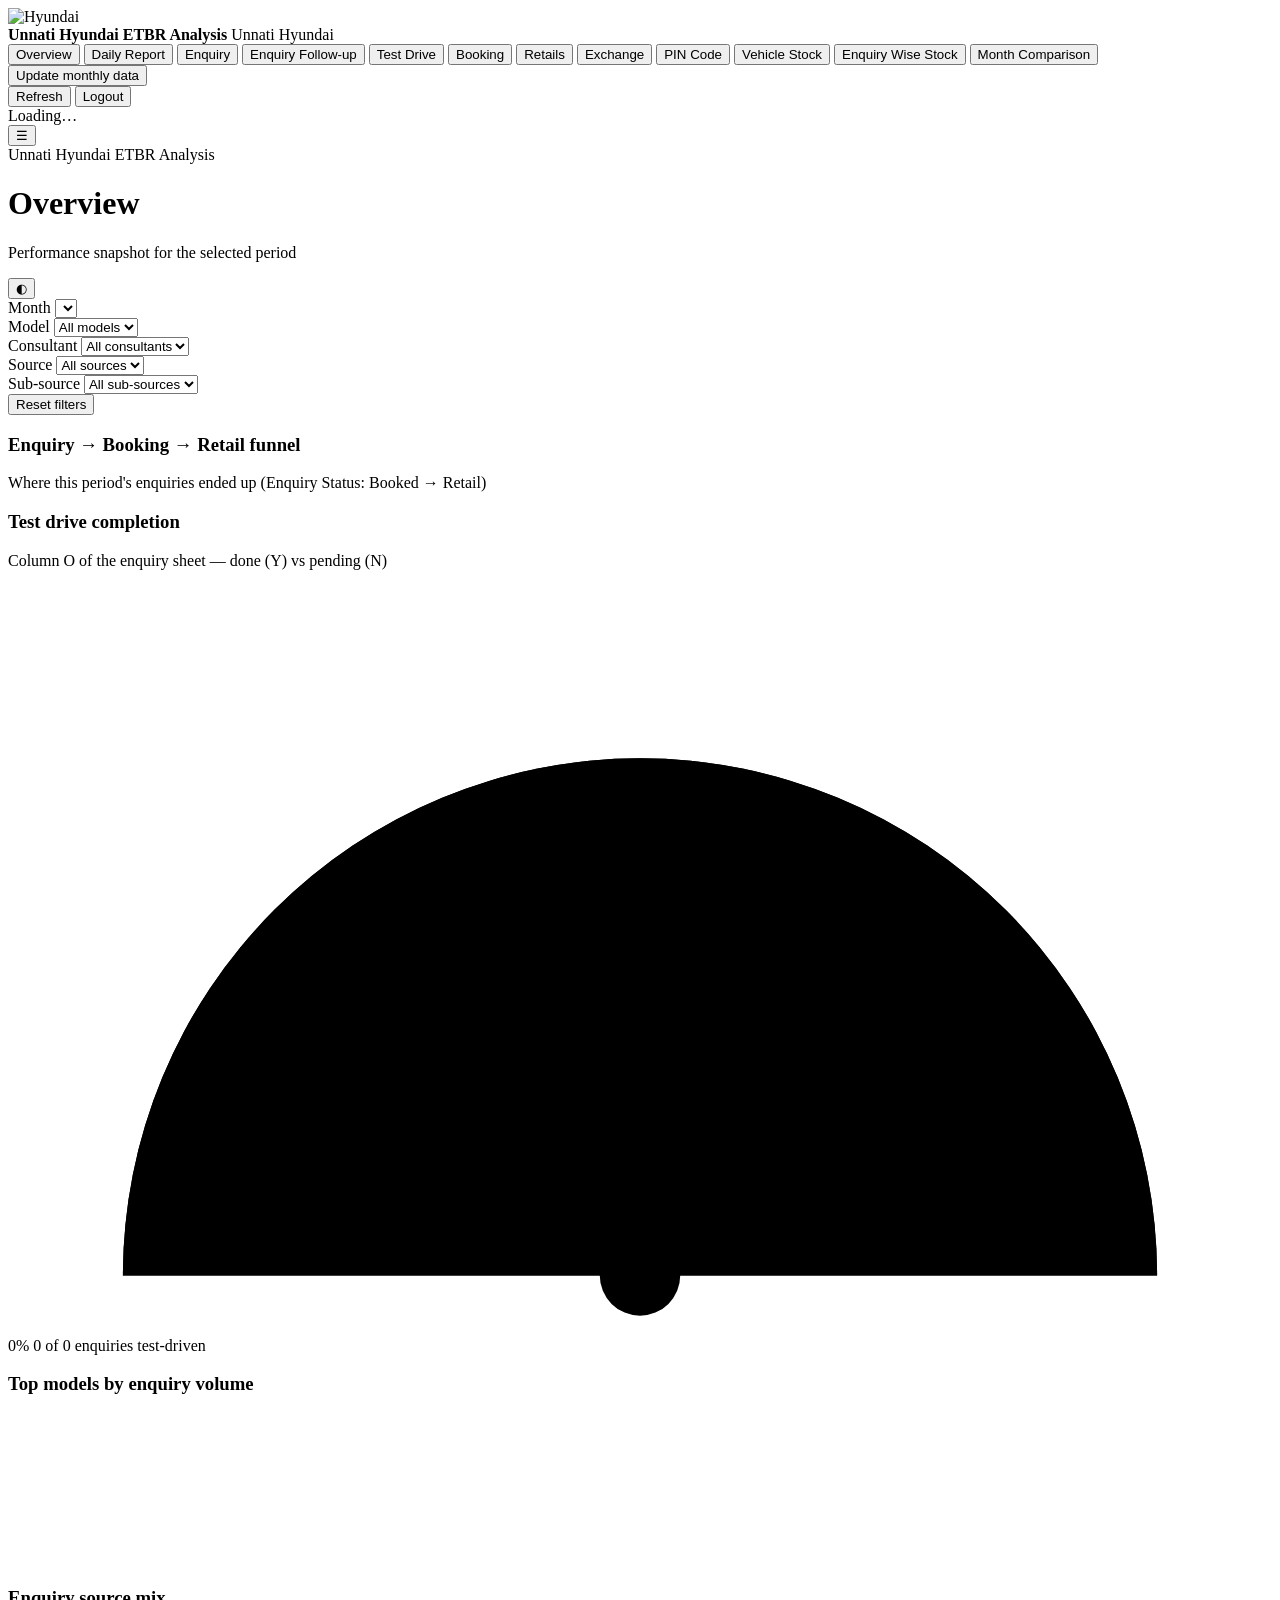
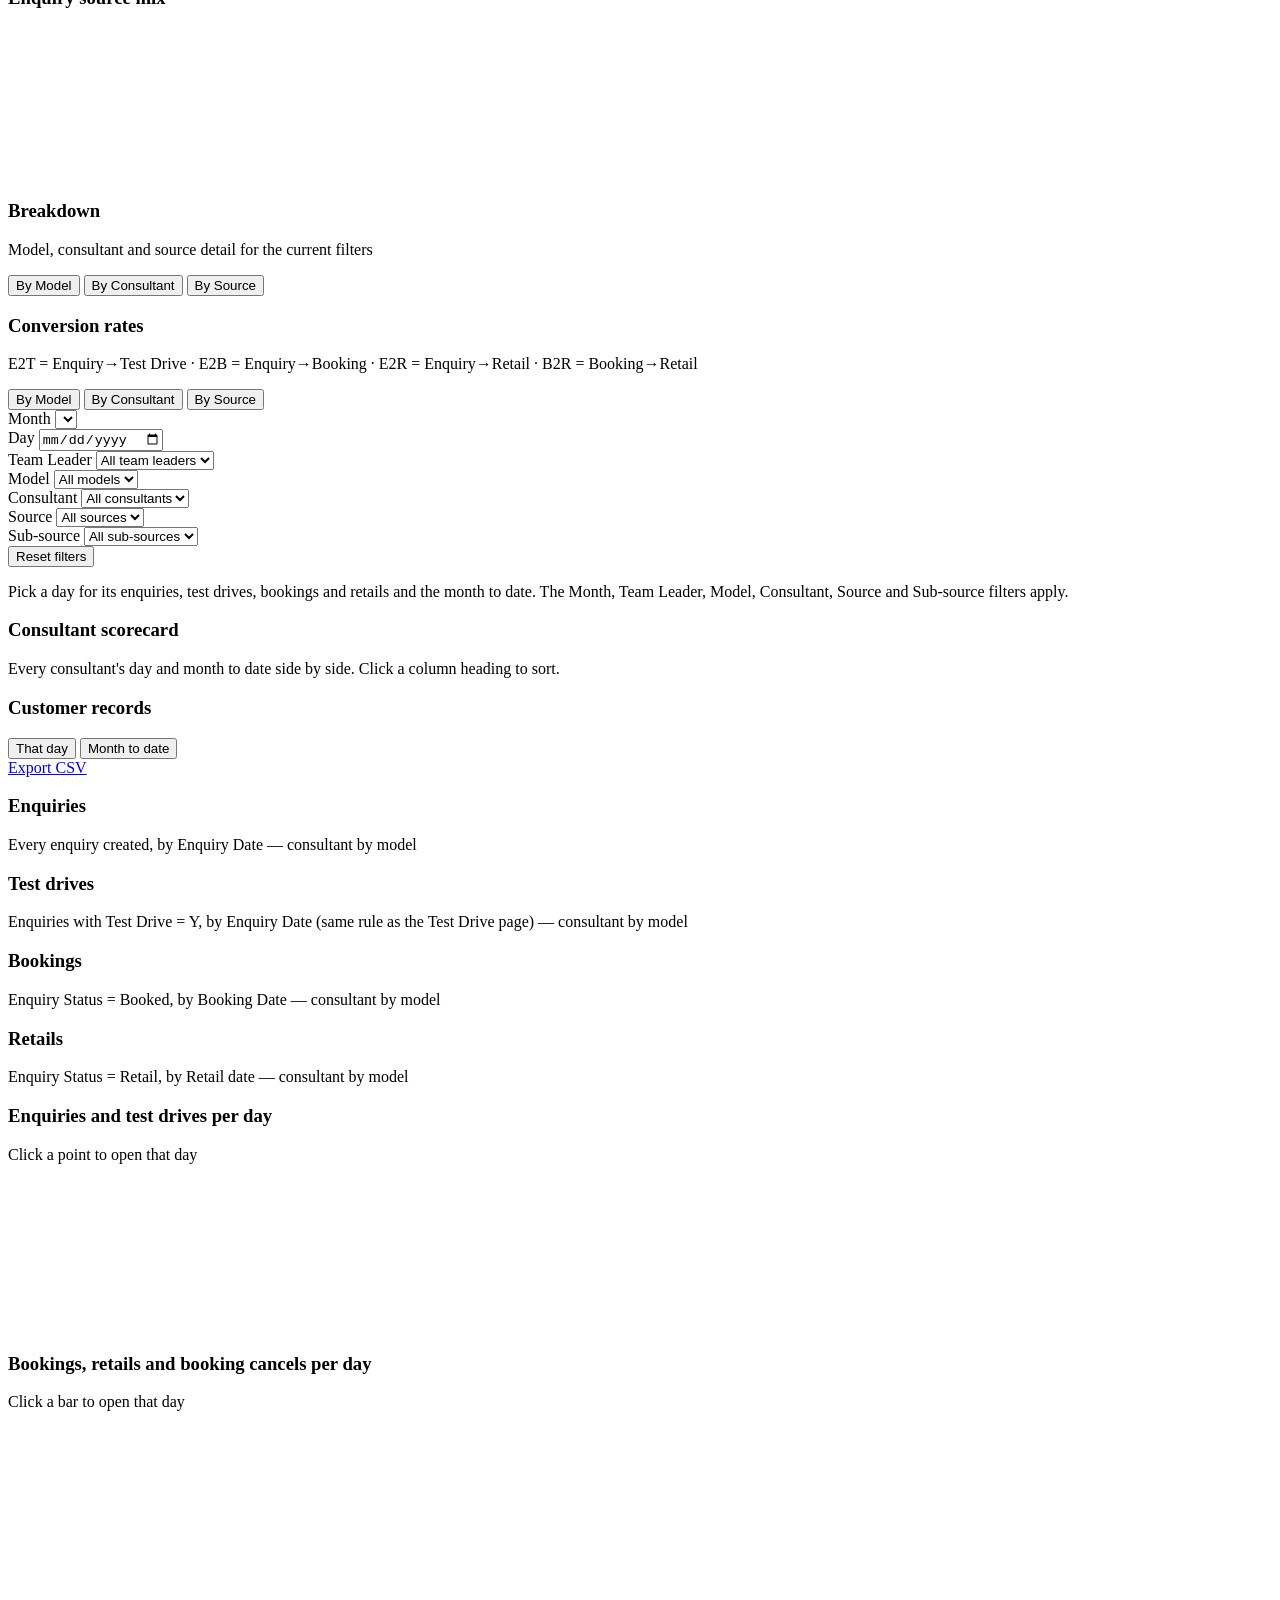
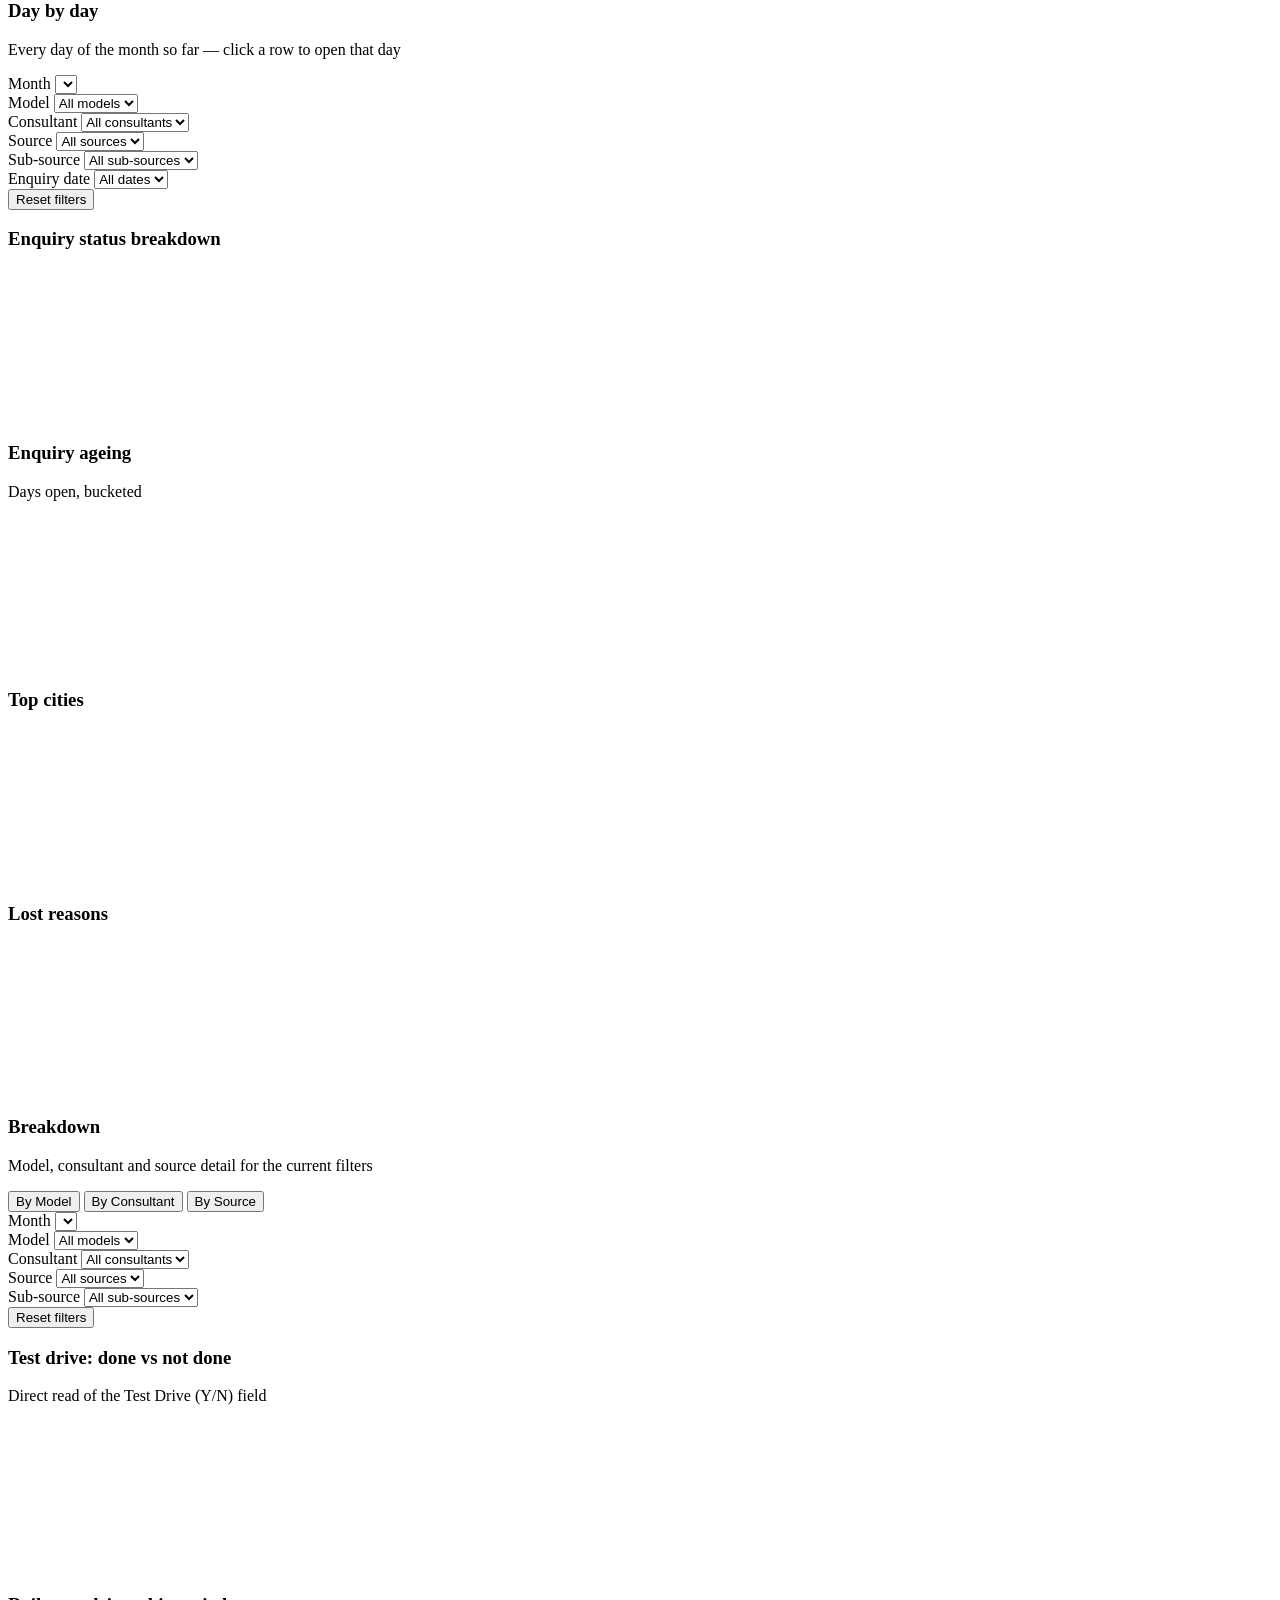
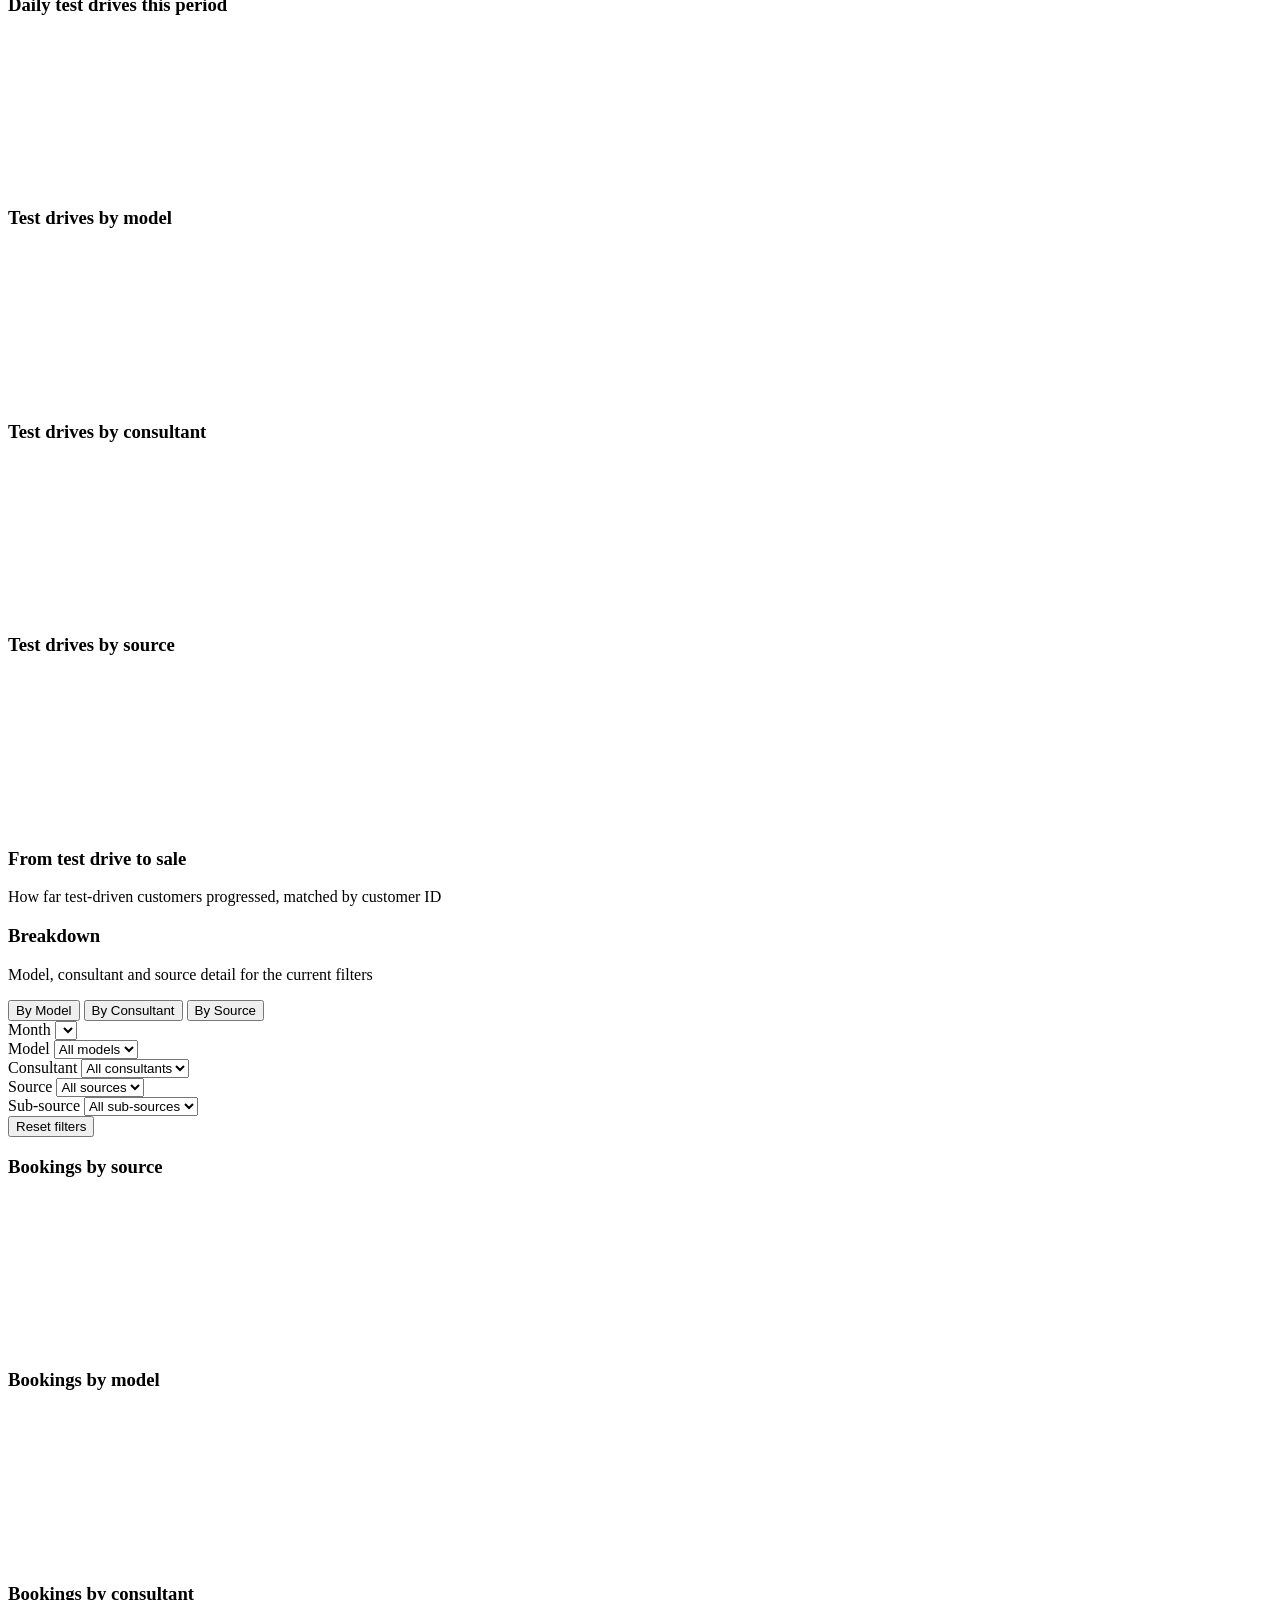
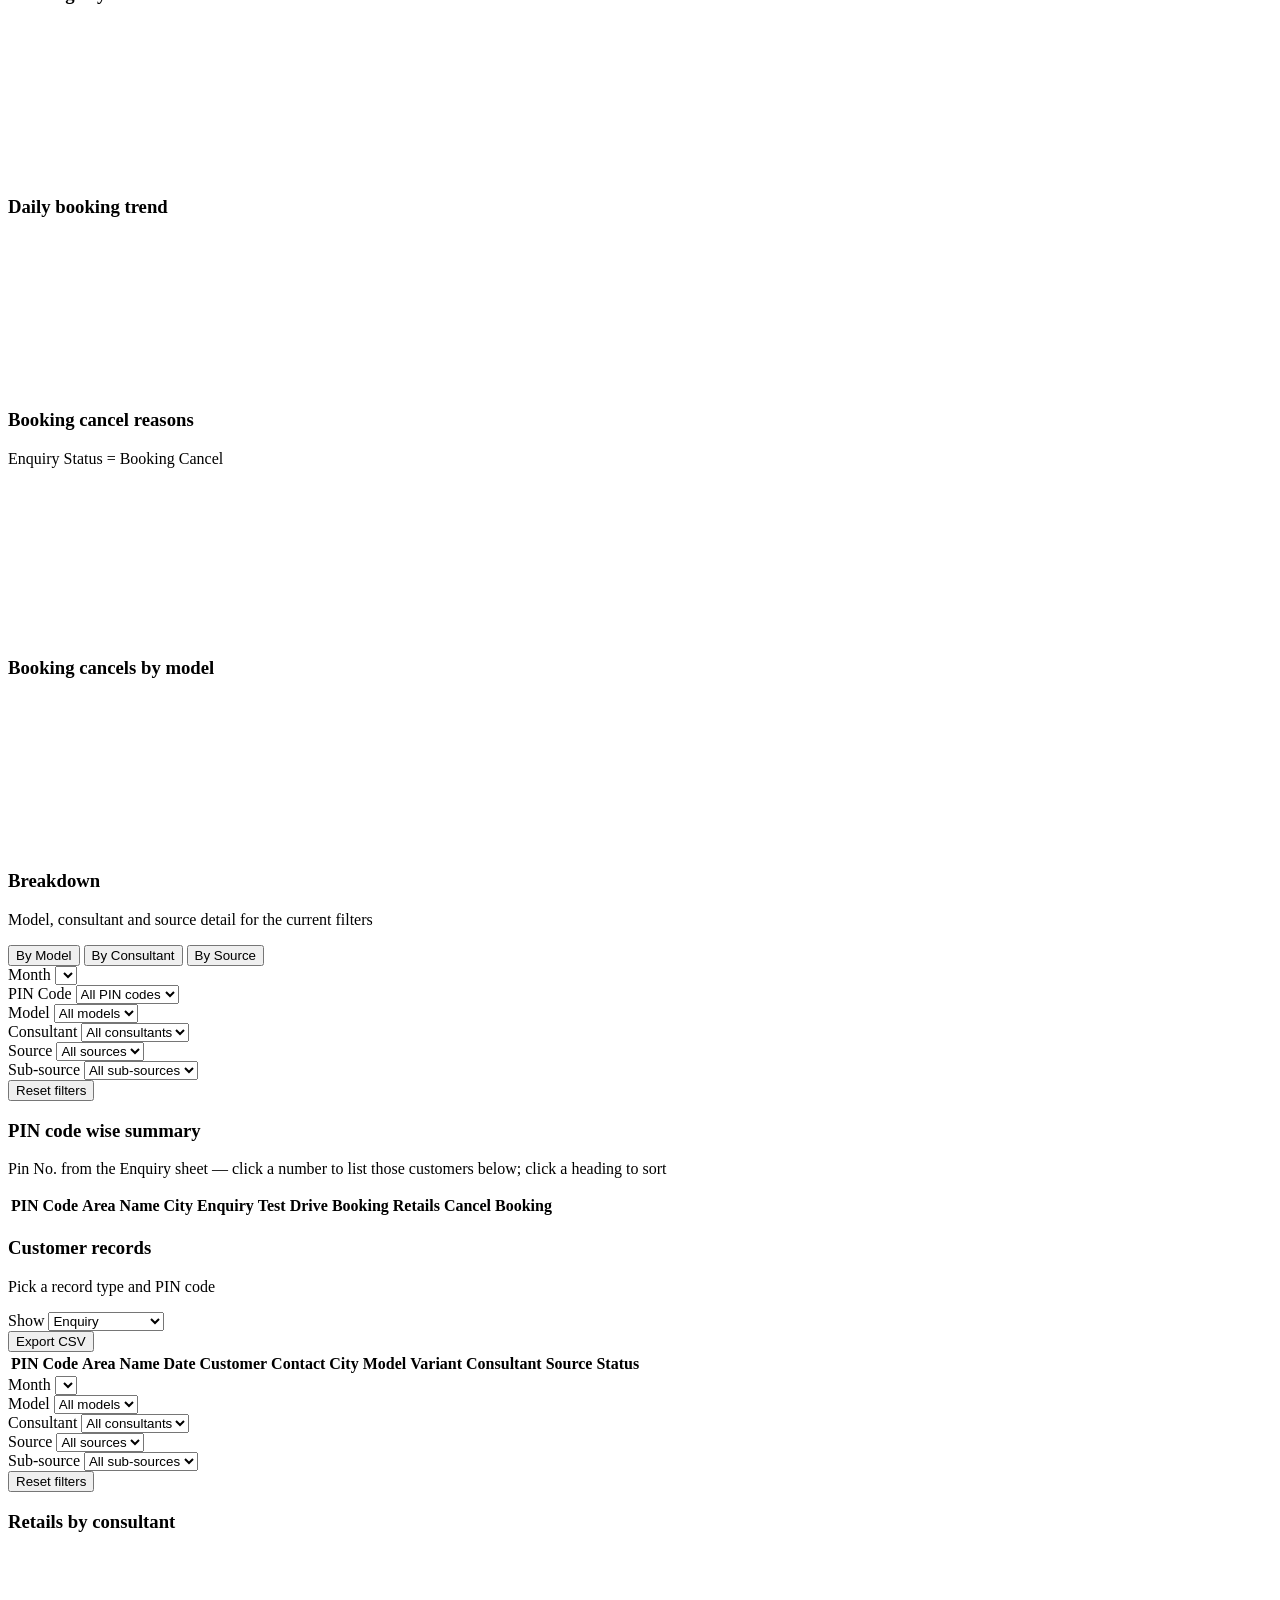
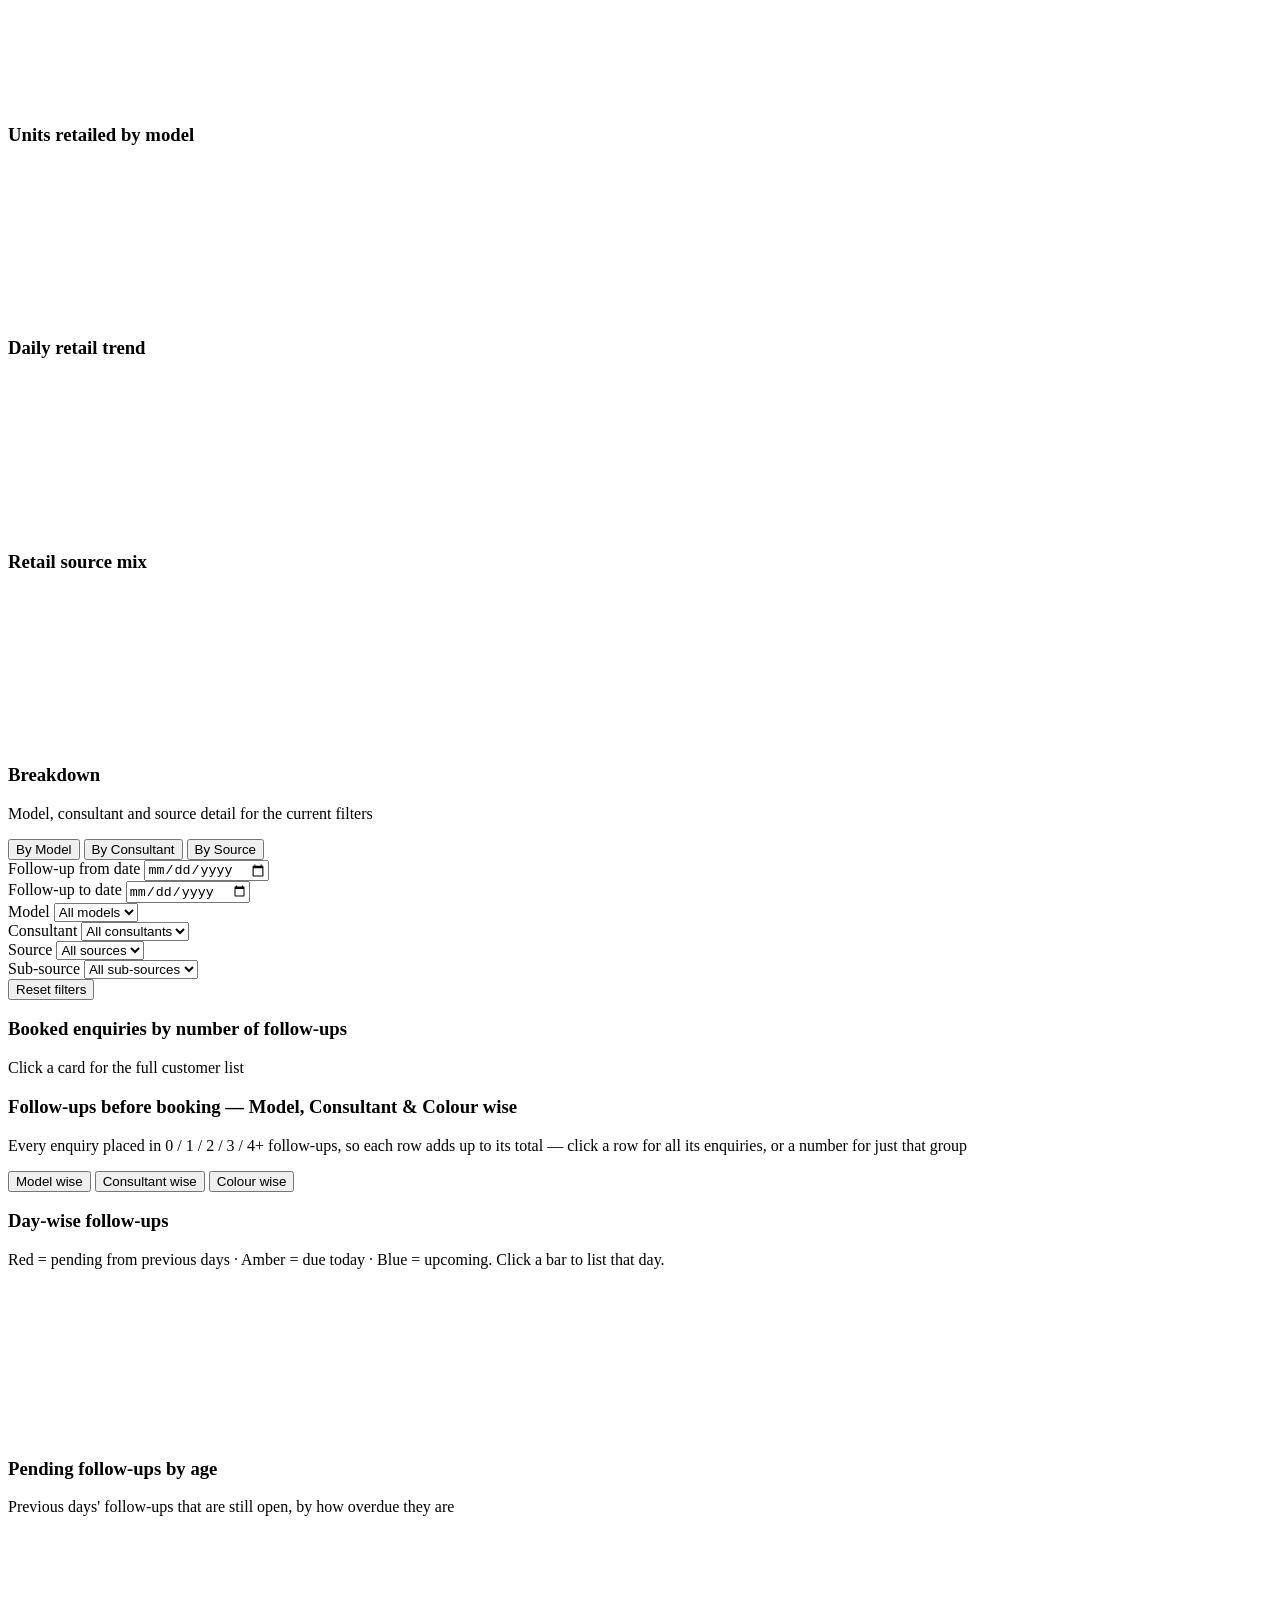
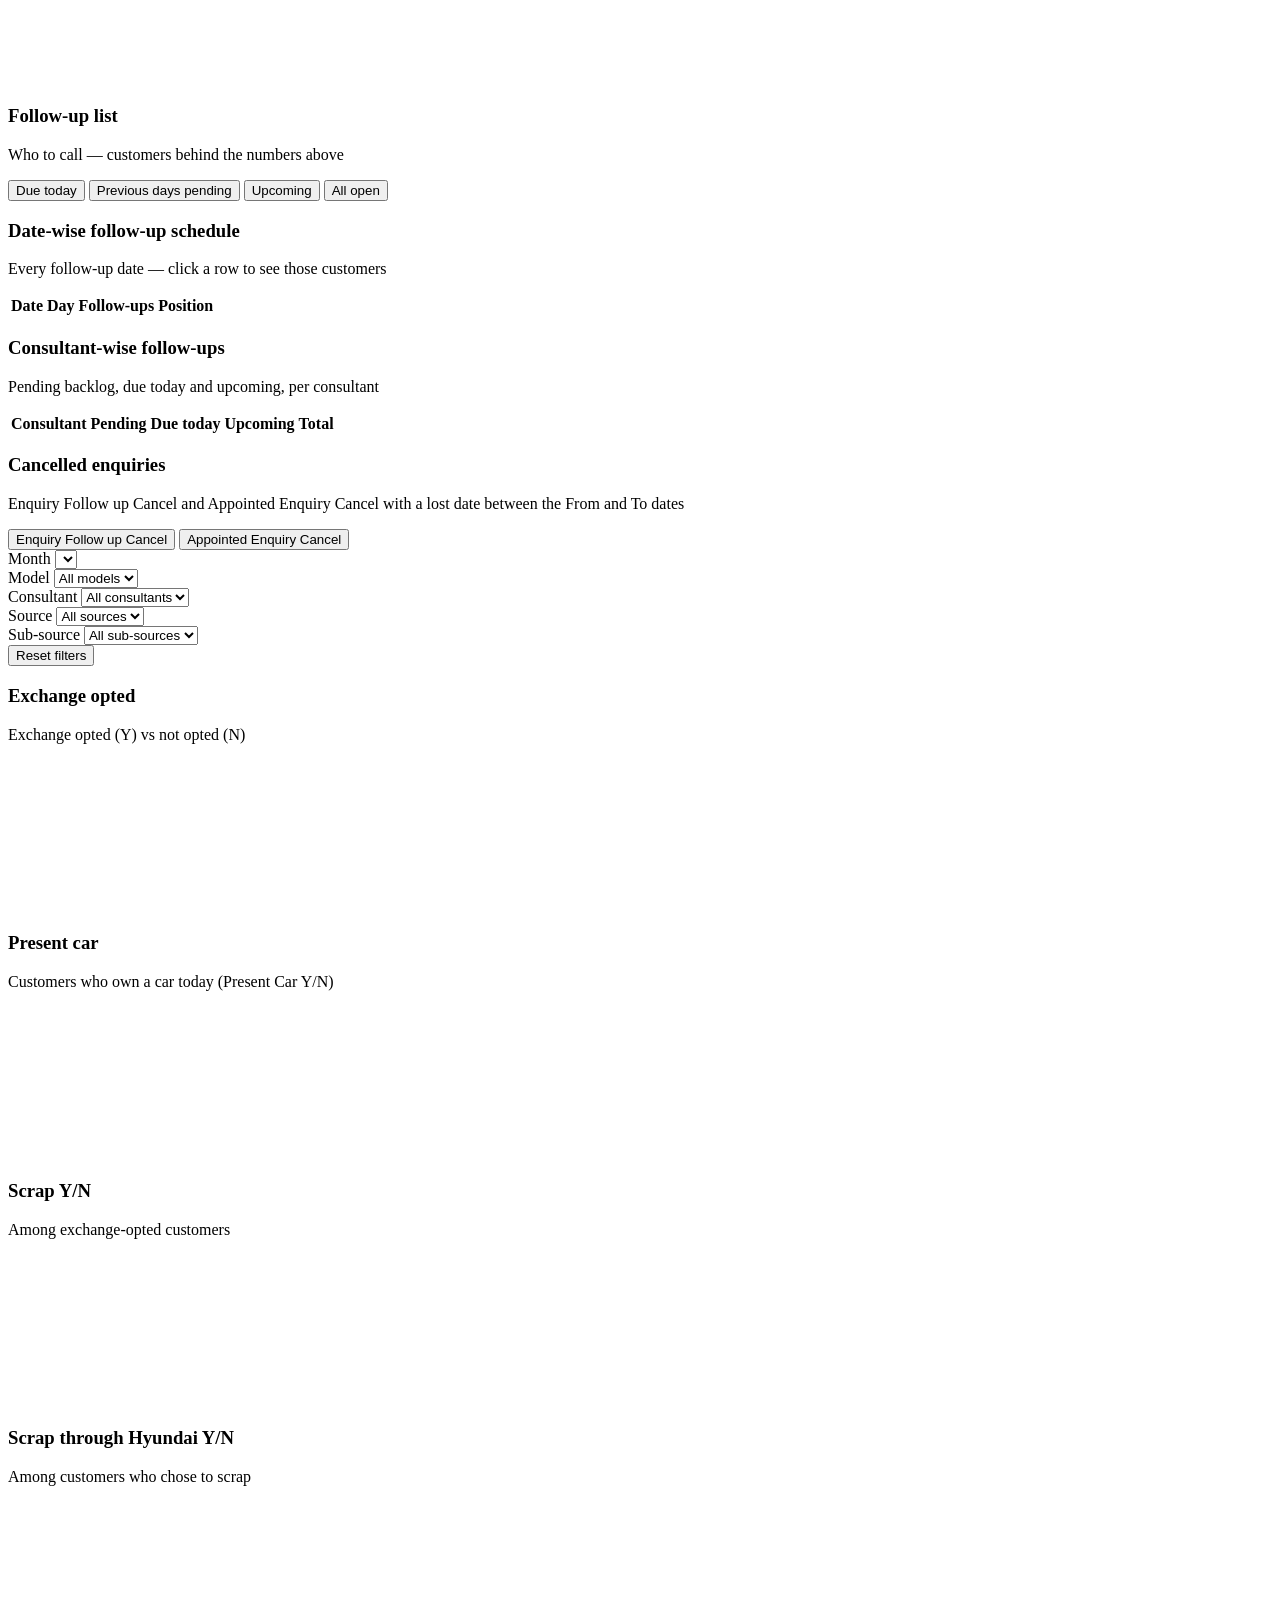
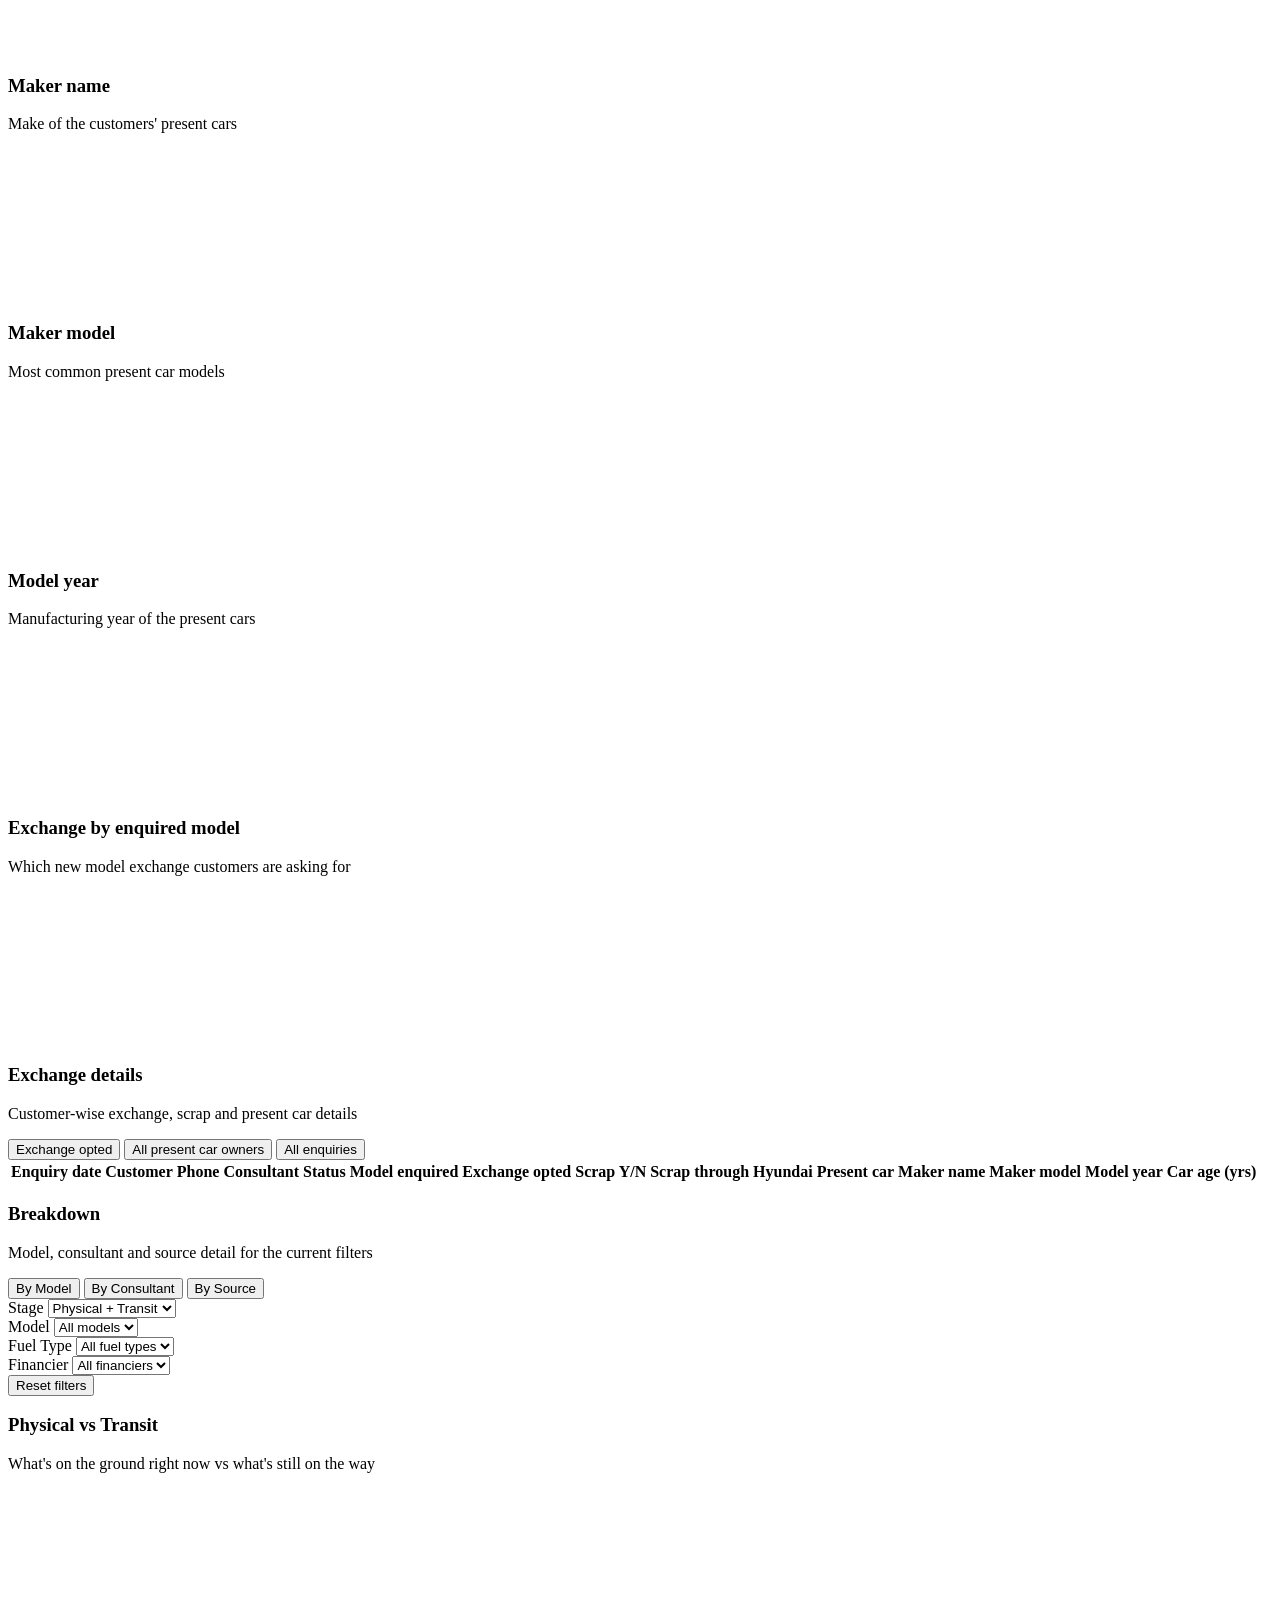
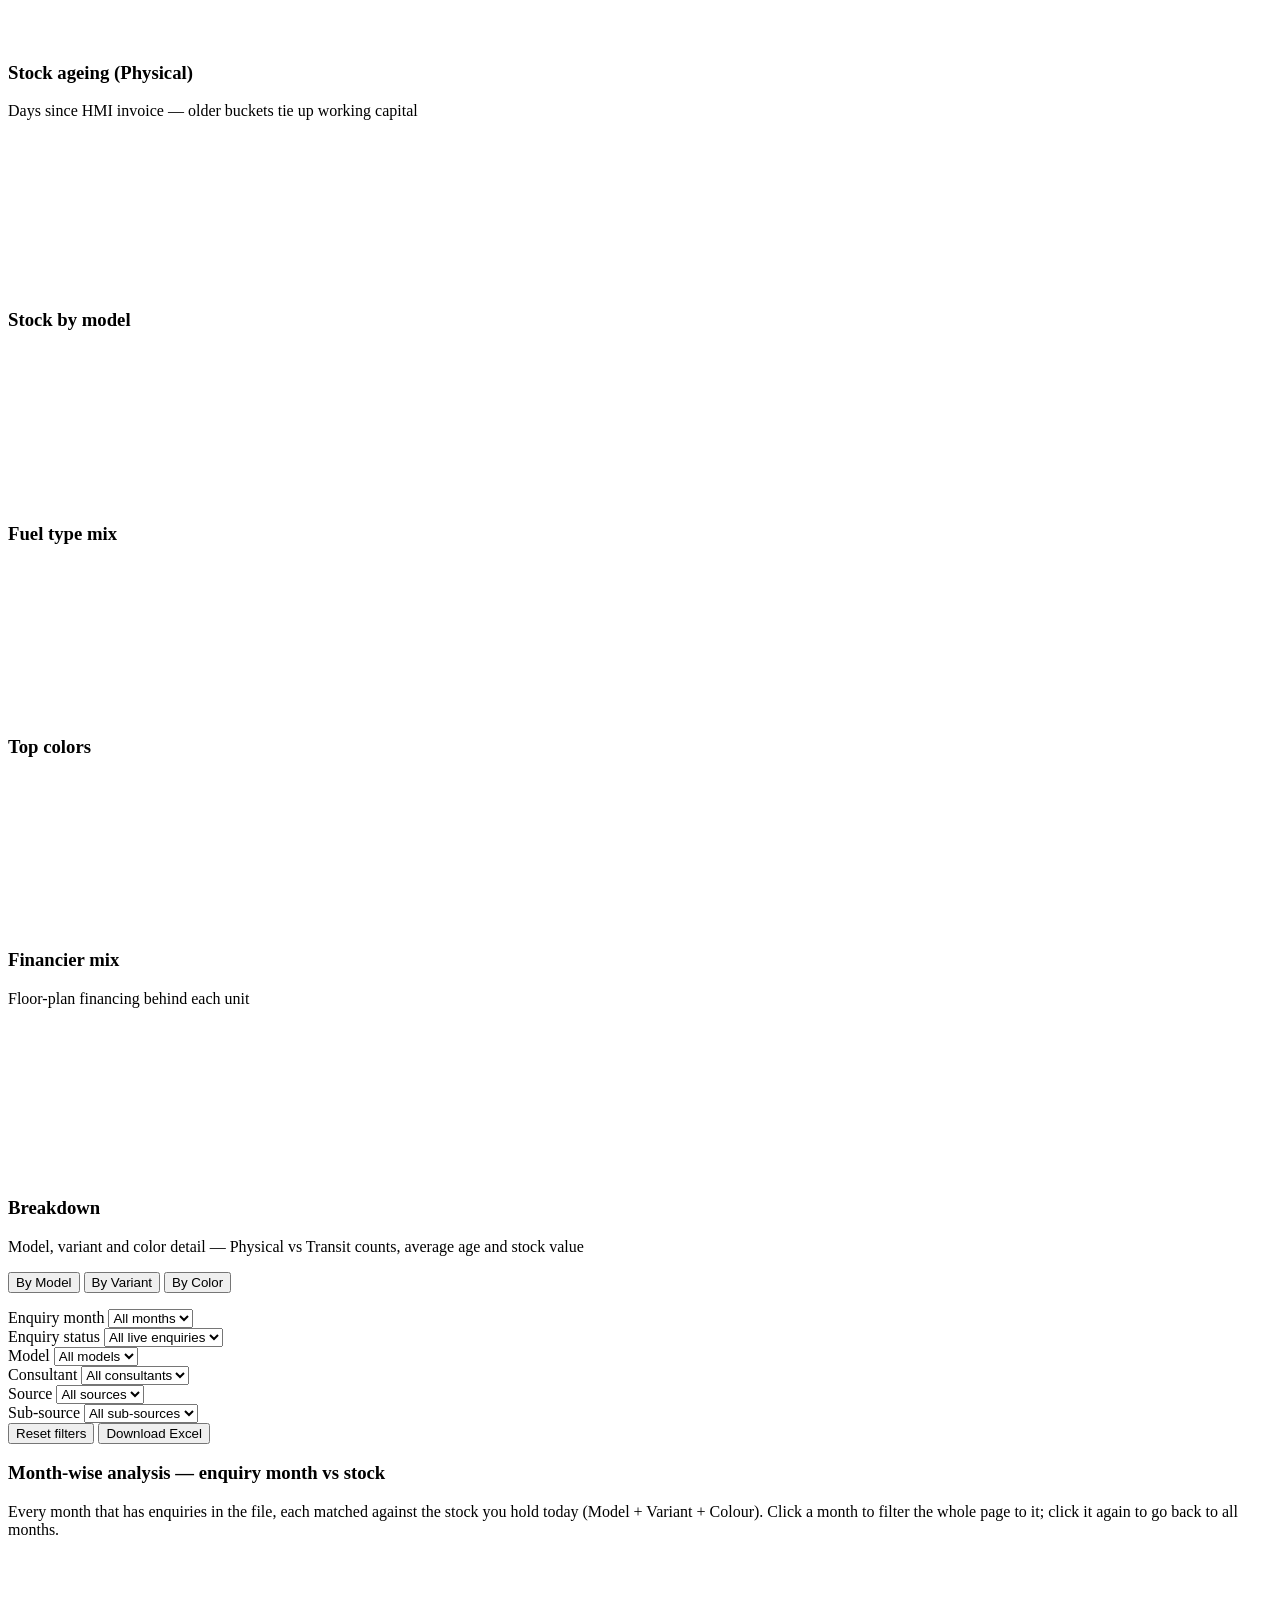
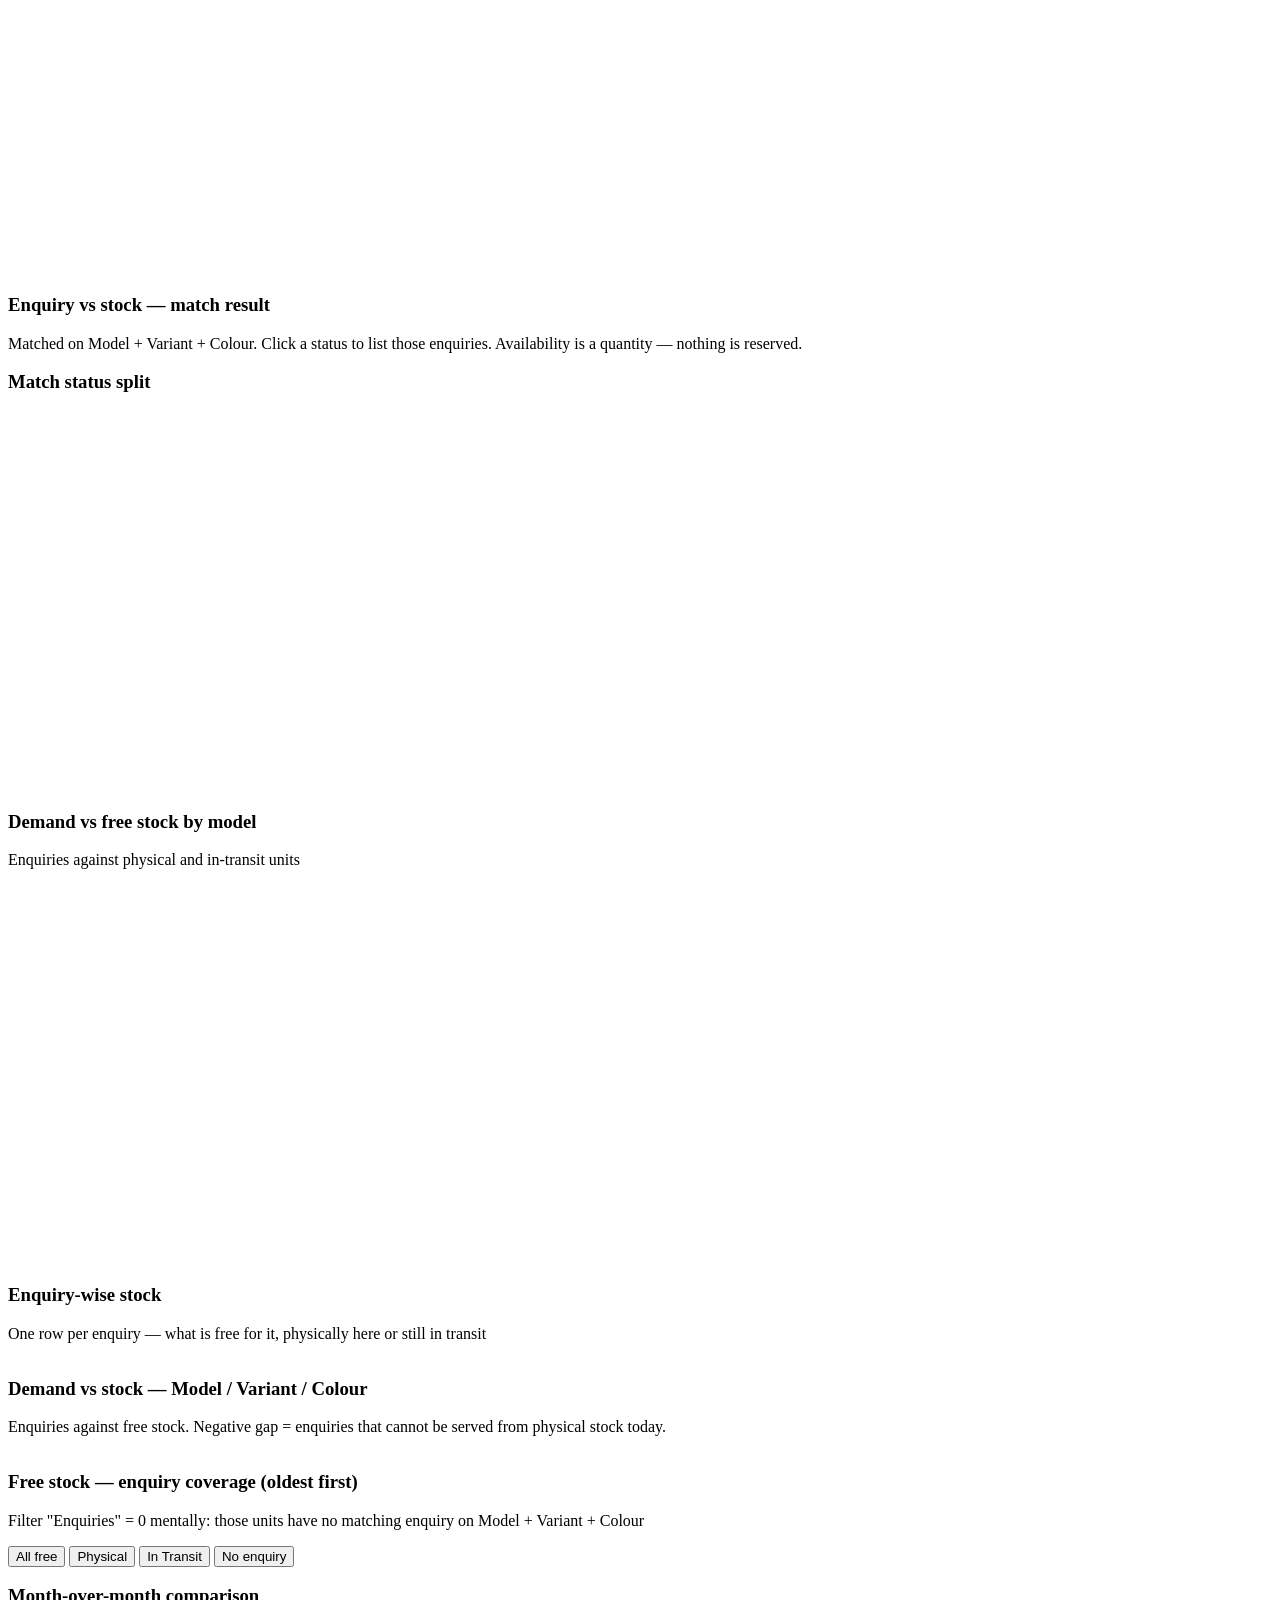
==== commit 0e85b4cb: "Add files via upload" ====
--- a/static/index.html
+++ b/static/index.html
@@ -11,7 +11,7 @@
 <link href="https://fonts.googleapis.com/css2?family=Space+Grotesk:wght@500;600;700&family=Inter:wght@400;500;600;700&display=swap" rel="stylesheet">
 
 <script src="/assets/js/vendor/chart.umd.js"></script>
-<link rel="stylesheet" href="/assets/css/style.css?v=13">
+<link rel="stylesheet" href="/assets/css/style.css?v=14">
 </head>
 <body>
 
@@ -586,7 +586,7 @@
         <div class="table-wrap">
           <table class="comparison-table" id="pinTable">
             <thead>
-              <tr><th>PIN Code</th><th>City</th><th>Enquiry</th><th>Test Drive</th><th>Booking</th><th>Retails</th><th>Cancel Booking</th></tr>
+              <tr><th>PIN Code</th><th>Area Name</th><th>City</th><th>Enquiry</th><th>Test Drive</th><th>Booking</th><th>Retails</th><th>Cancel Booking</th></tr>
             </thead>
             <tbody id="pinBody"></tbody>
             <tfoot id="pinFoot"></tfoot>
@@ -615,7 +615,7 @@
         <div class="table-wrap">
           <table class="comparison-table text-table" id="pinRecTable">
             <thead>
-              <tr><th>PIN Code</th><th id="pinRecDate">Date</th><th>Customer</th><th>Contact</th><th>City</th><th>Model</th><th>Variant</th><th>Consultant</th><th>Source</th><th>Status</th></tr>
+              <tr><th>PIN Code</th><th>Area Name</th><th id="pinRecDate">Date</th><th>Customer</th><th>Contact</th><th>City</th><th>Model</th><th>Variant</th><th>Consultant</th><th>Source</th><th>Status</th></tr>
             </thead>
             <tbody id="pinRecBody"></tbody>
           </table>
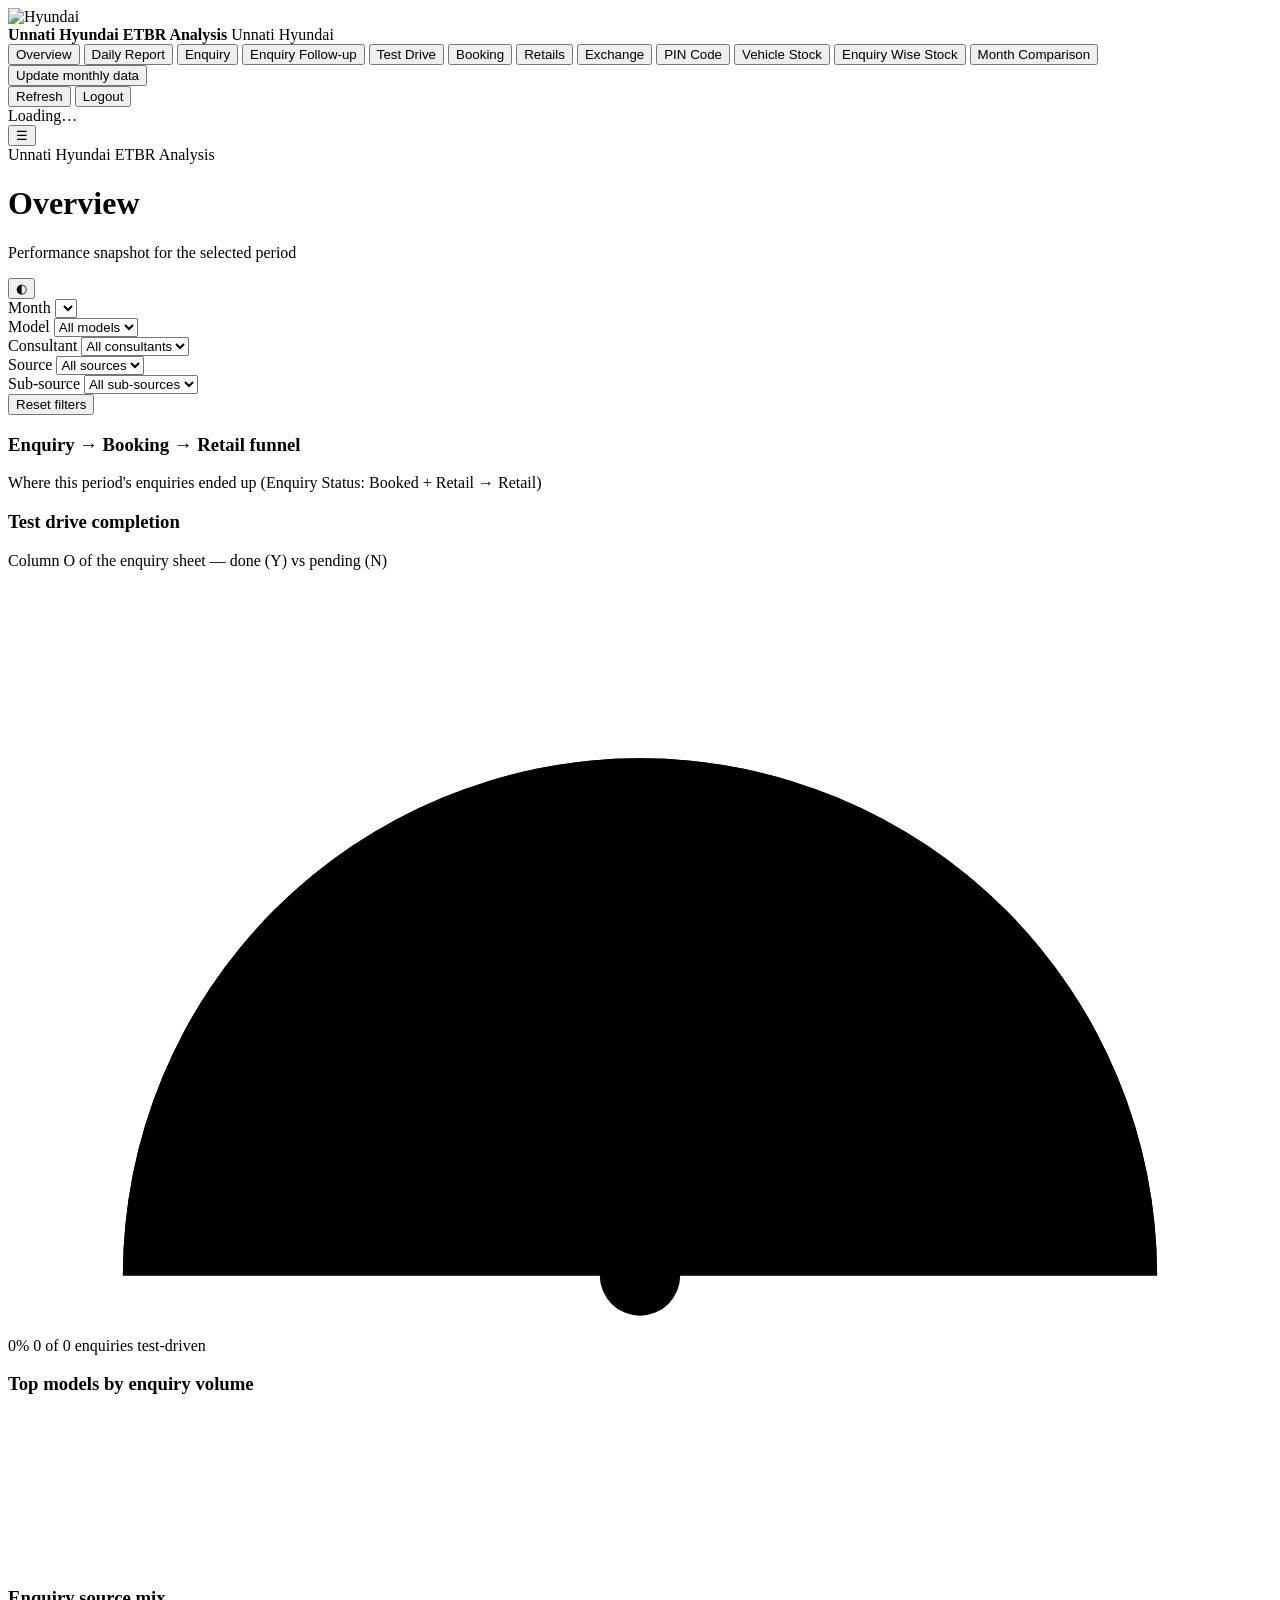
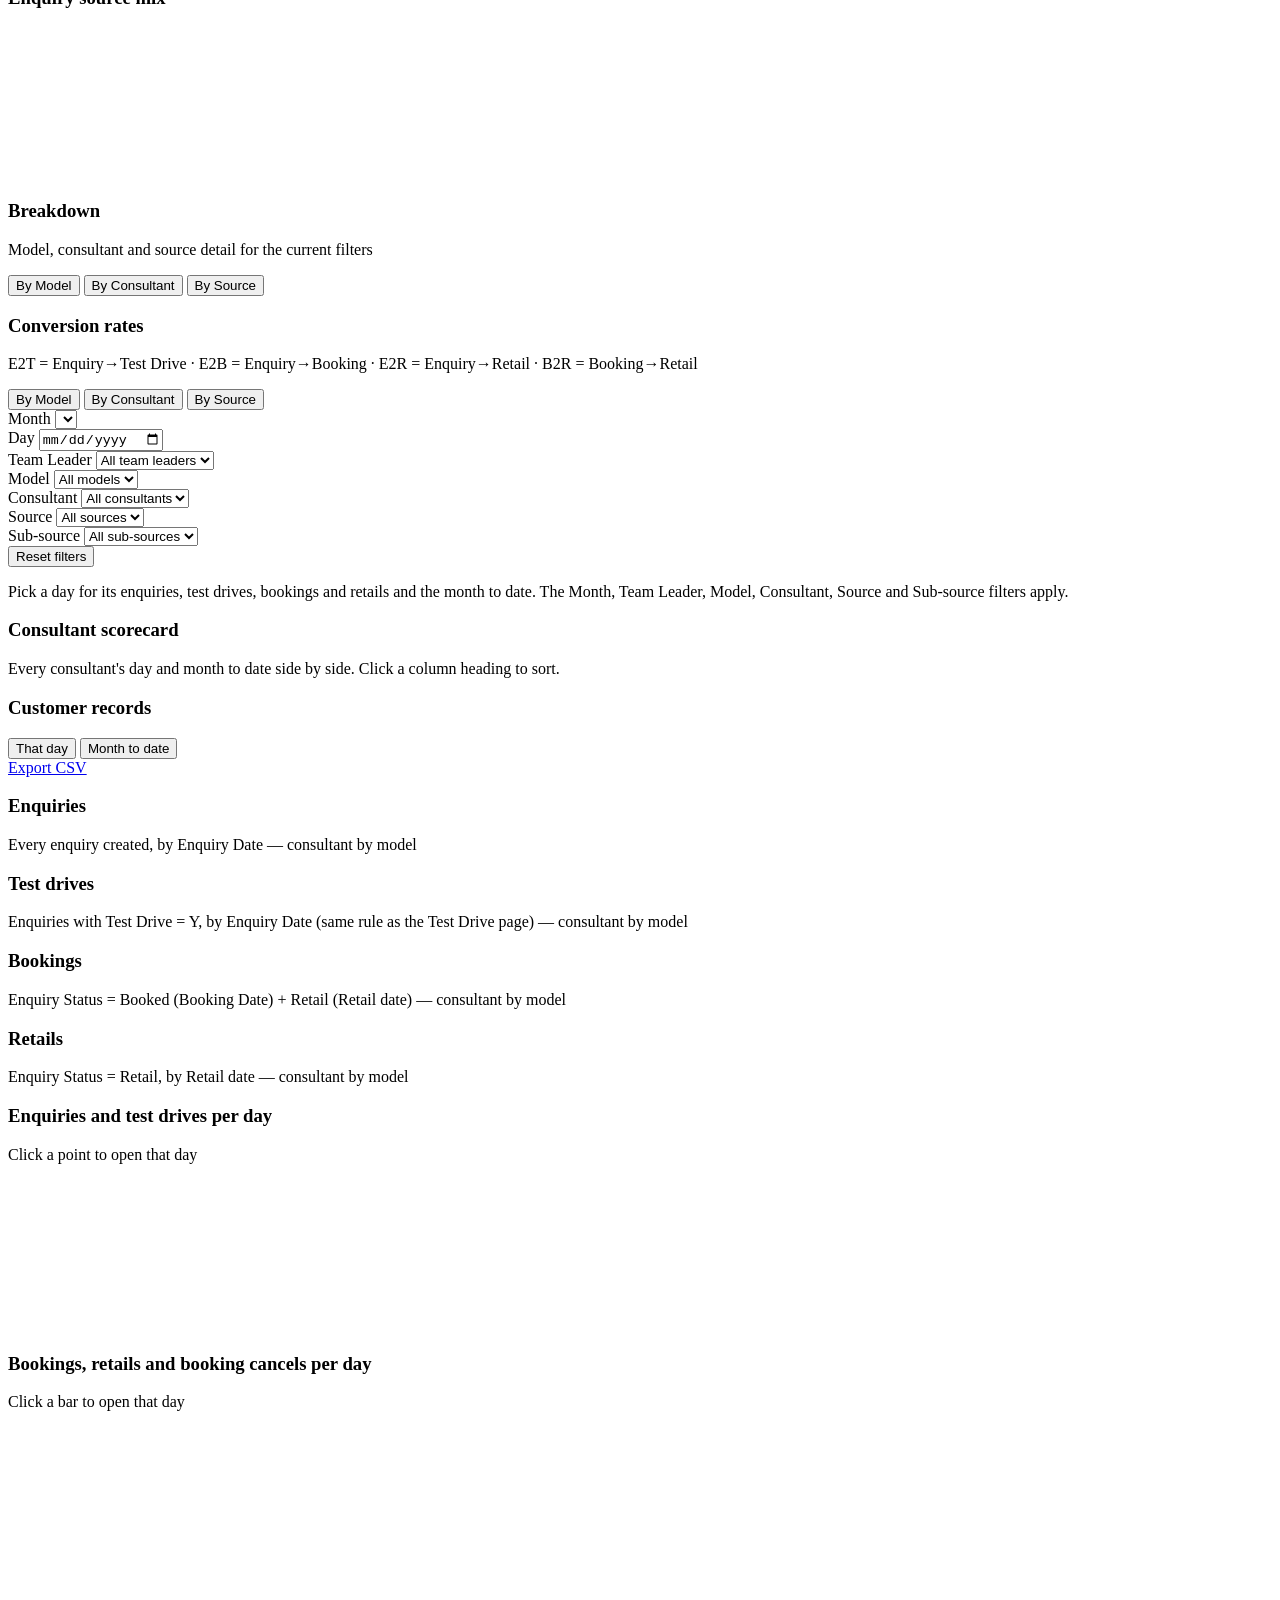
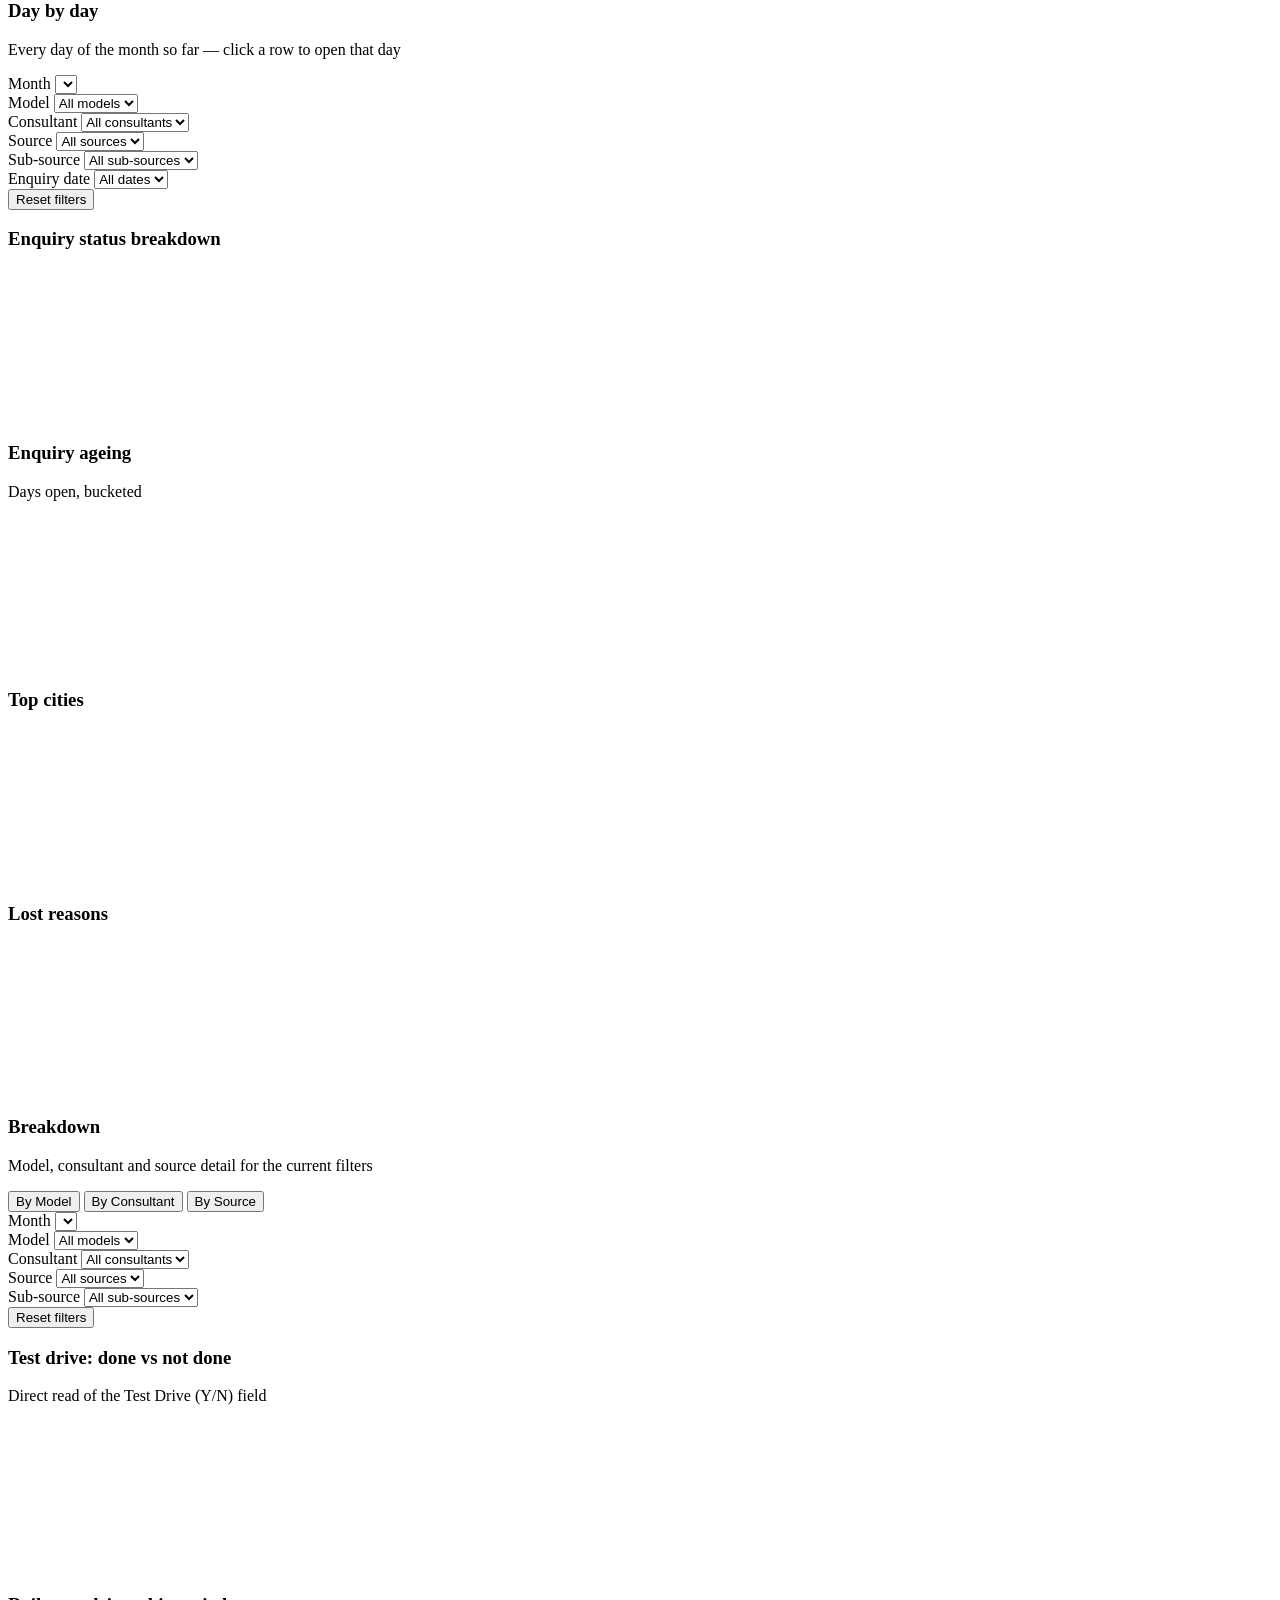
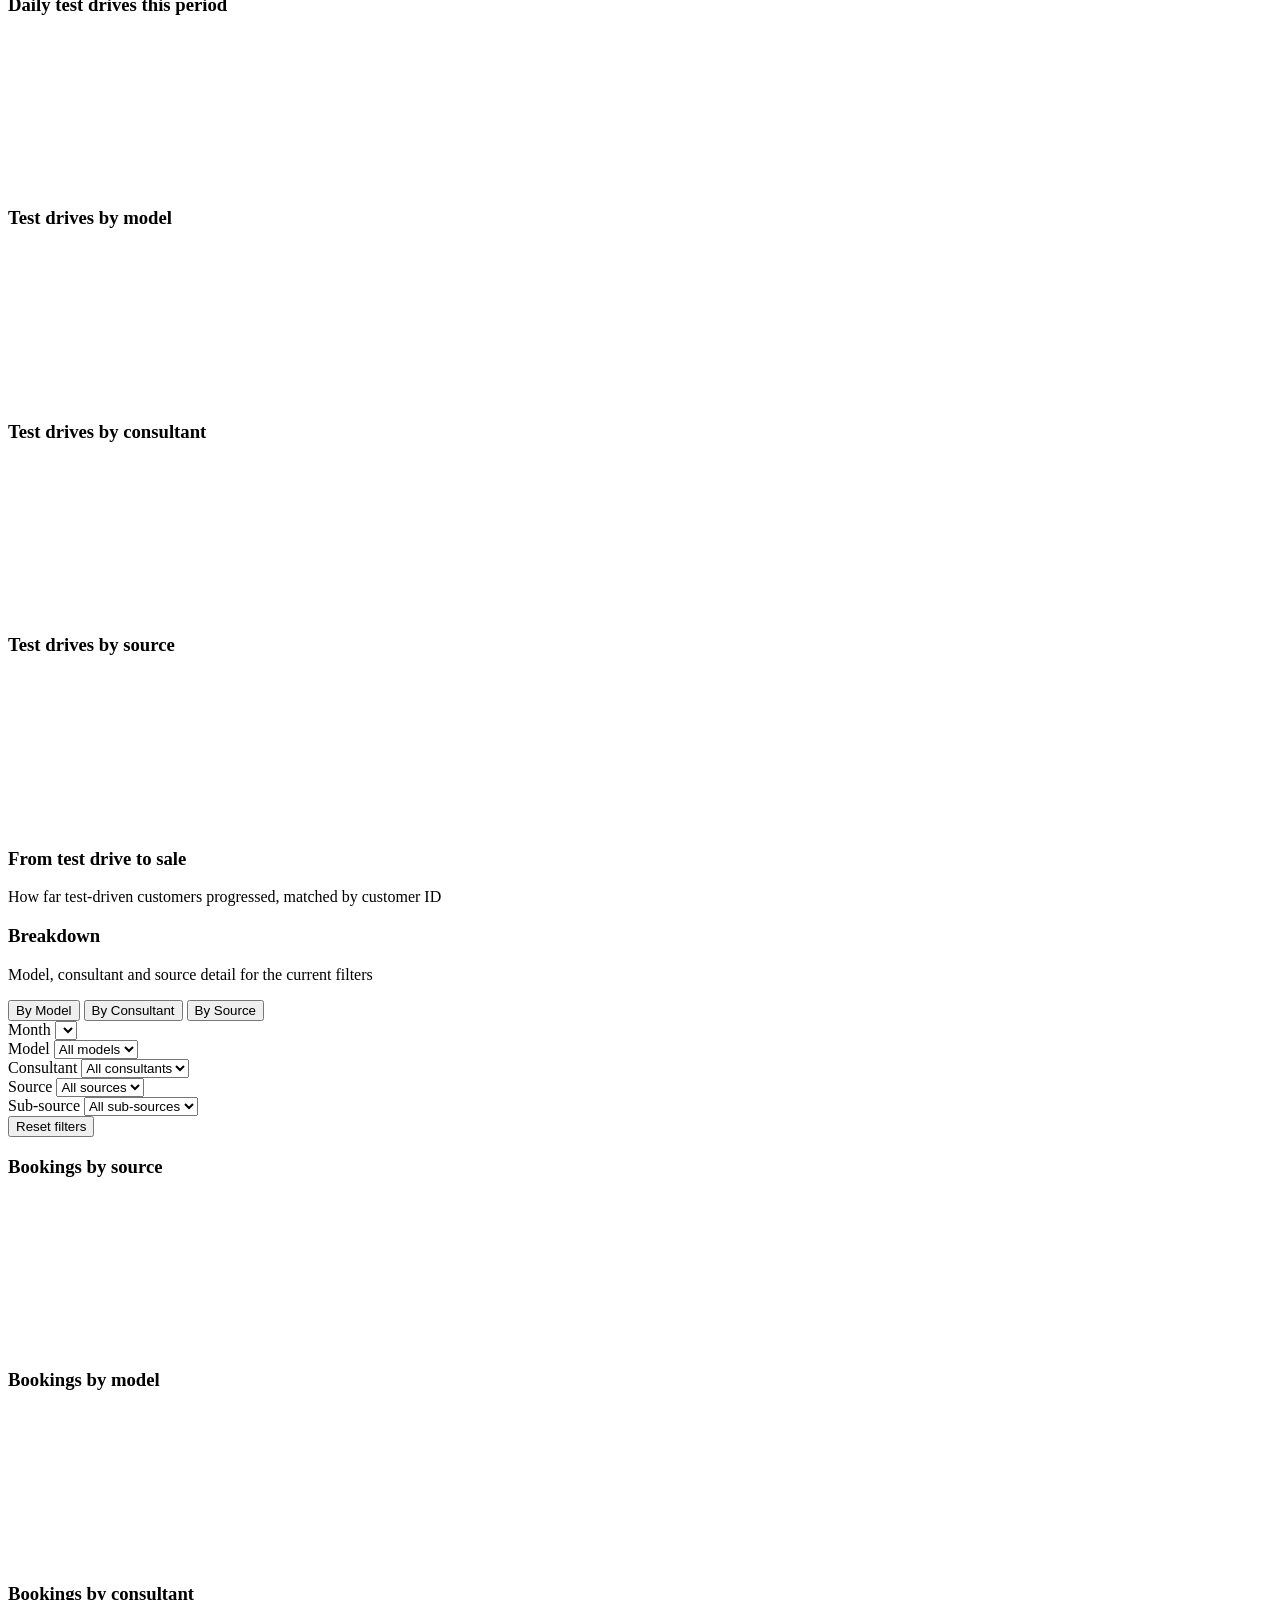
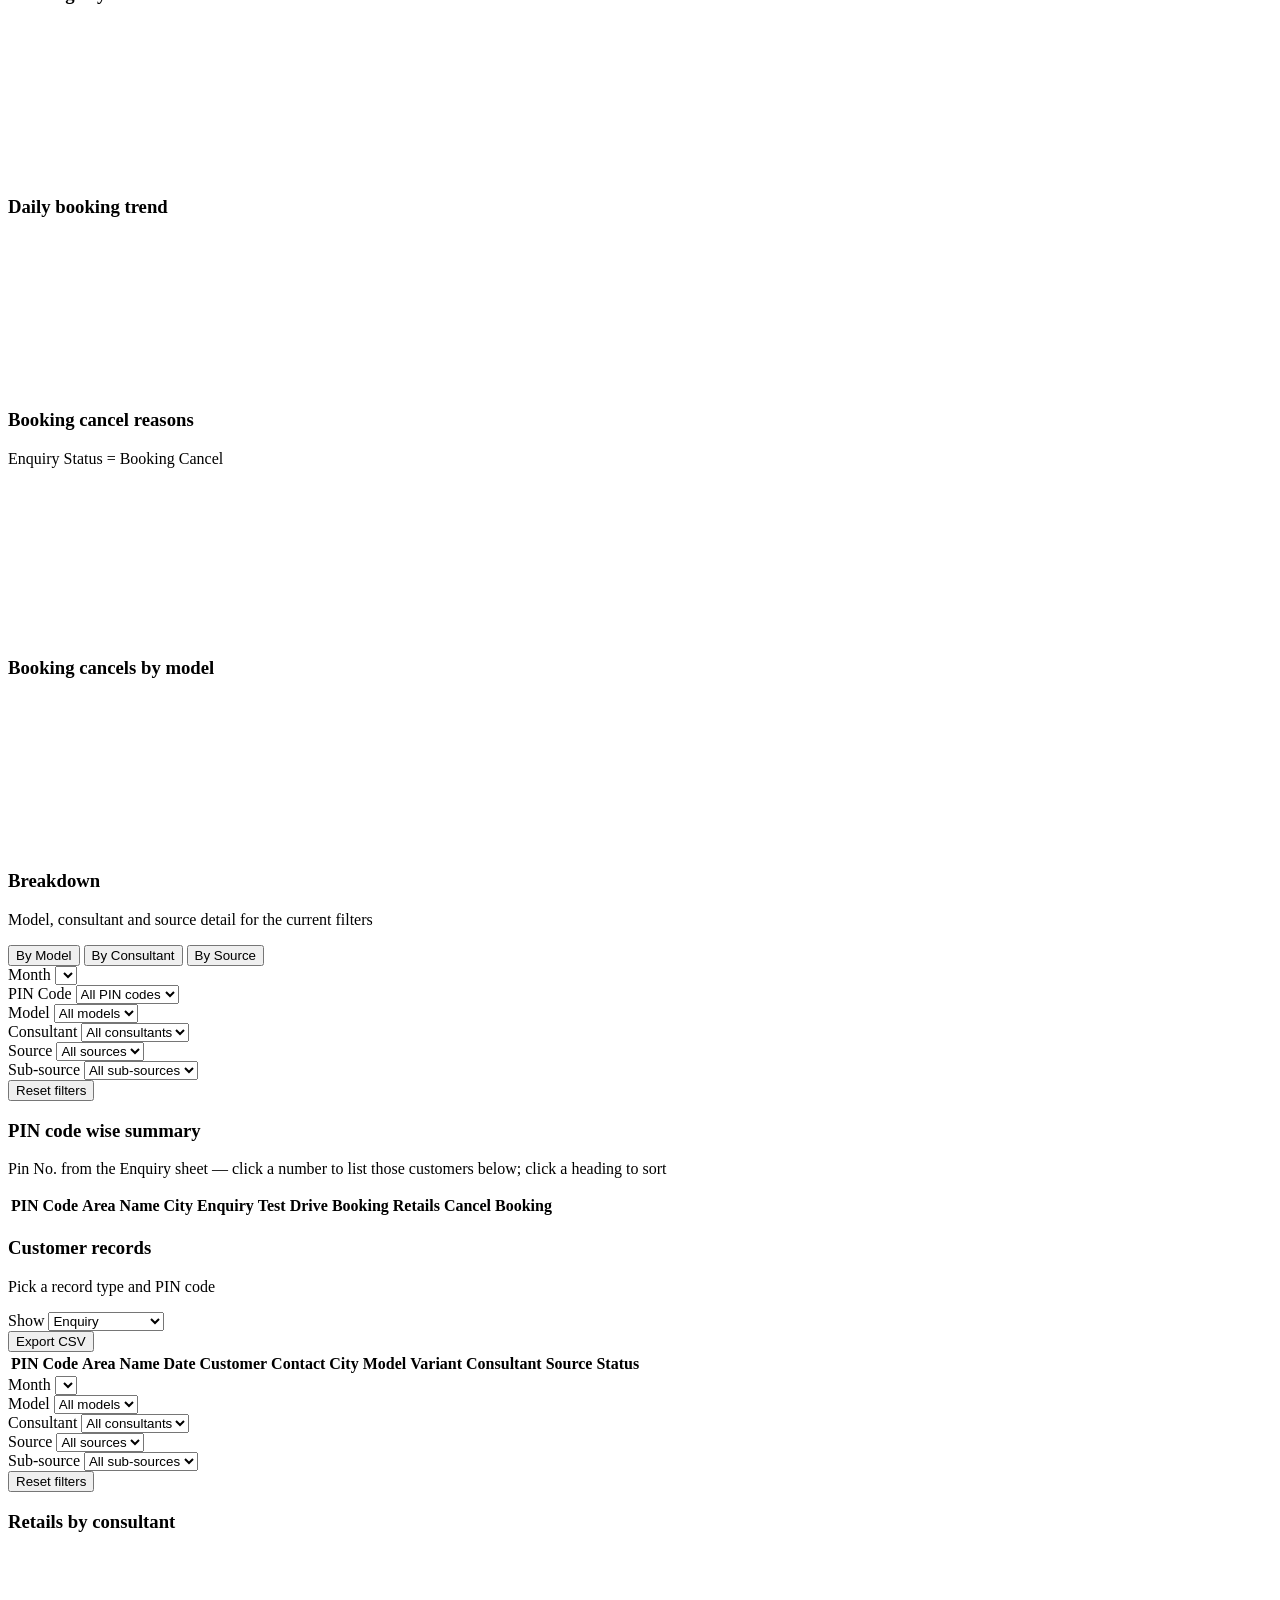
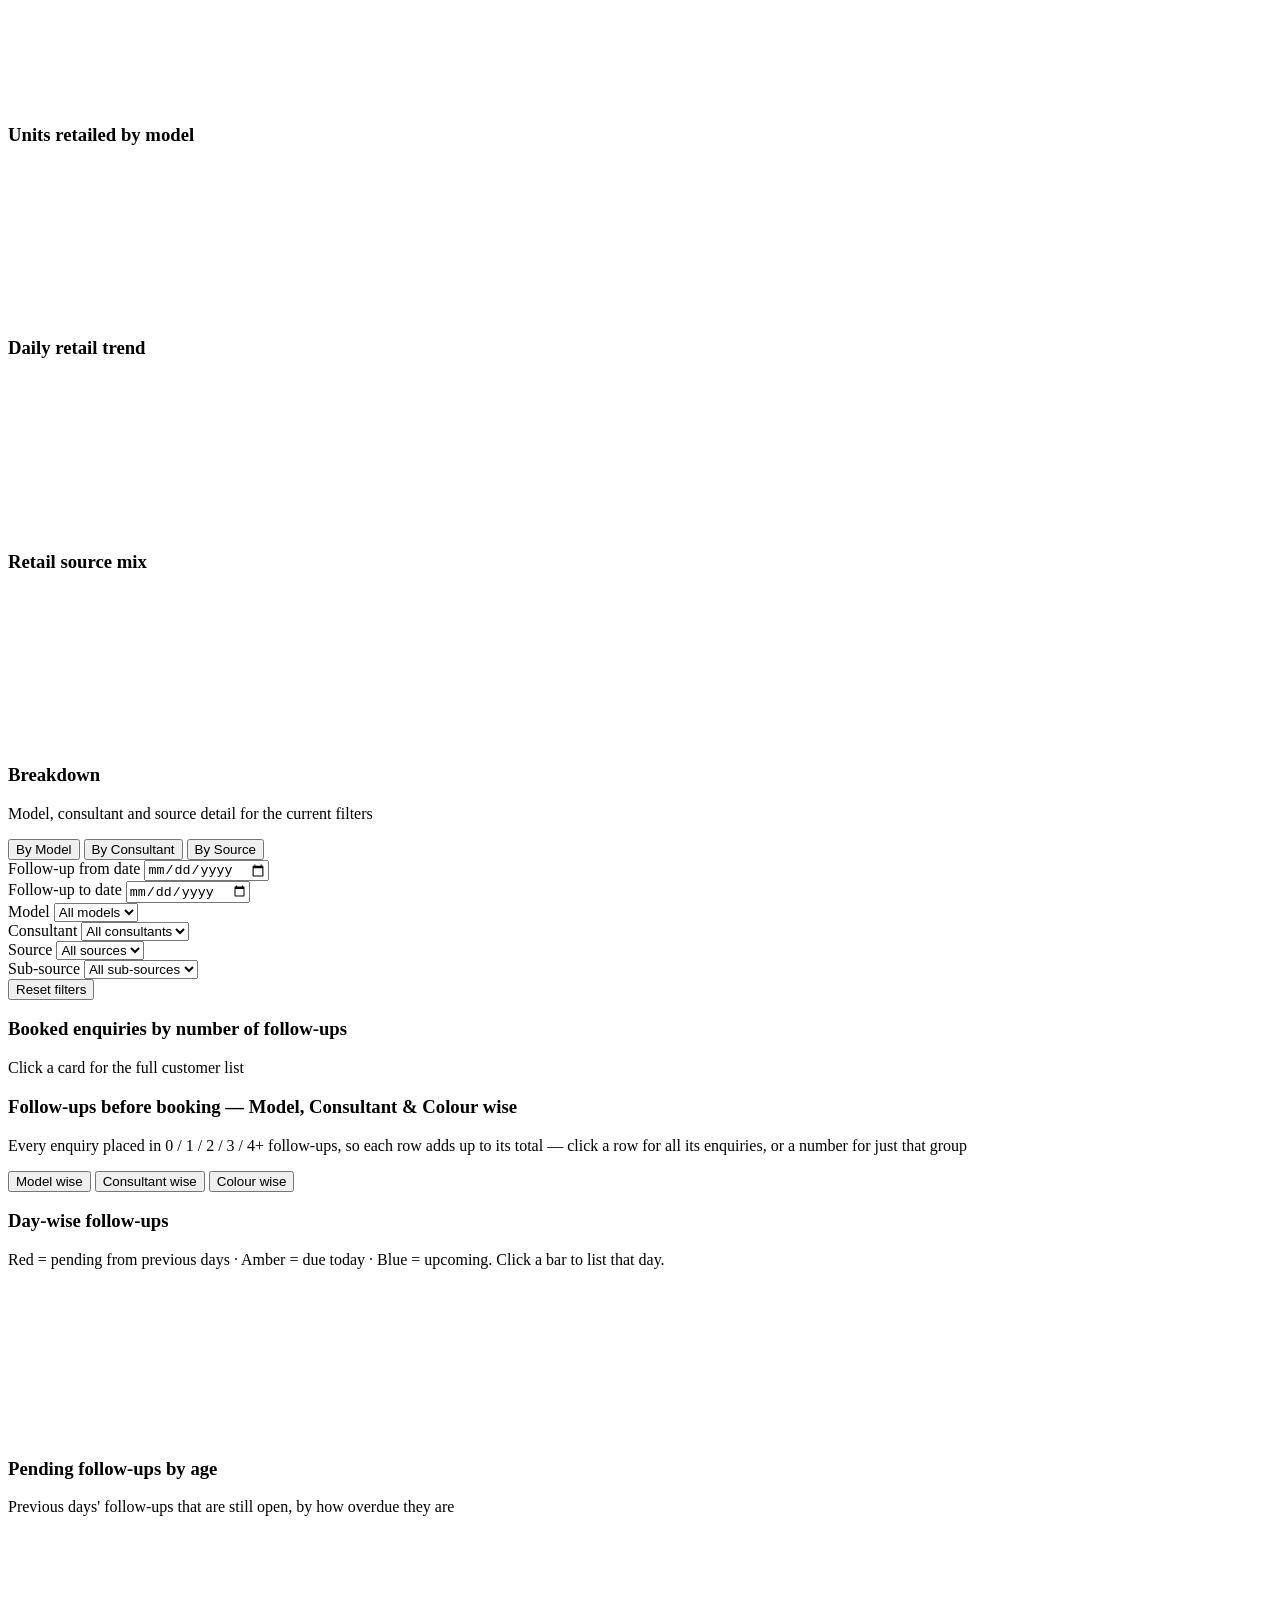
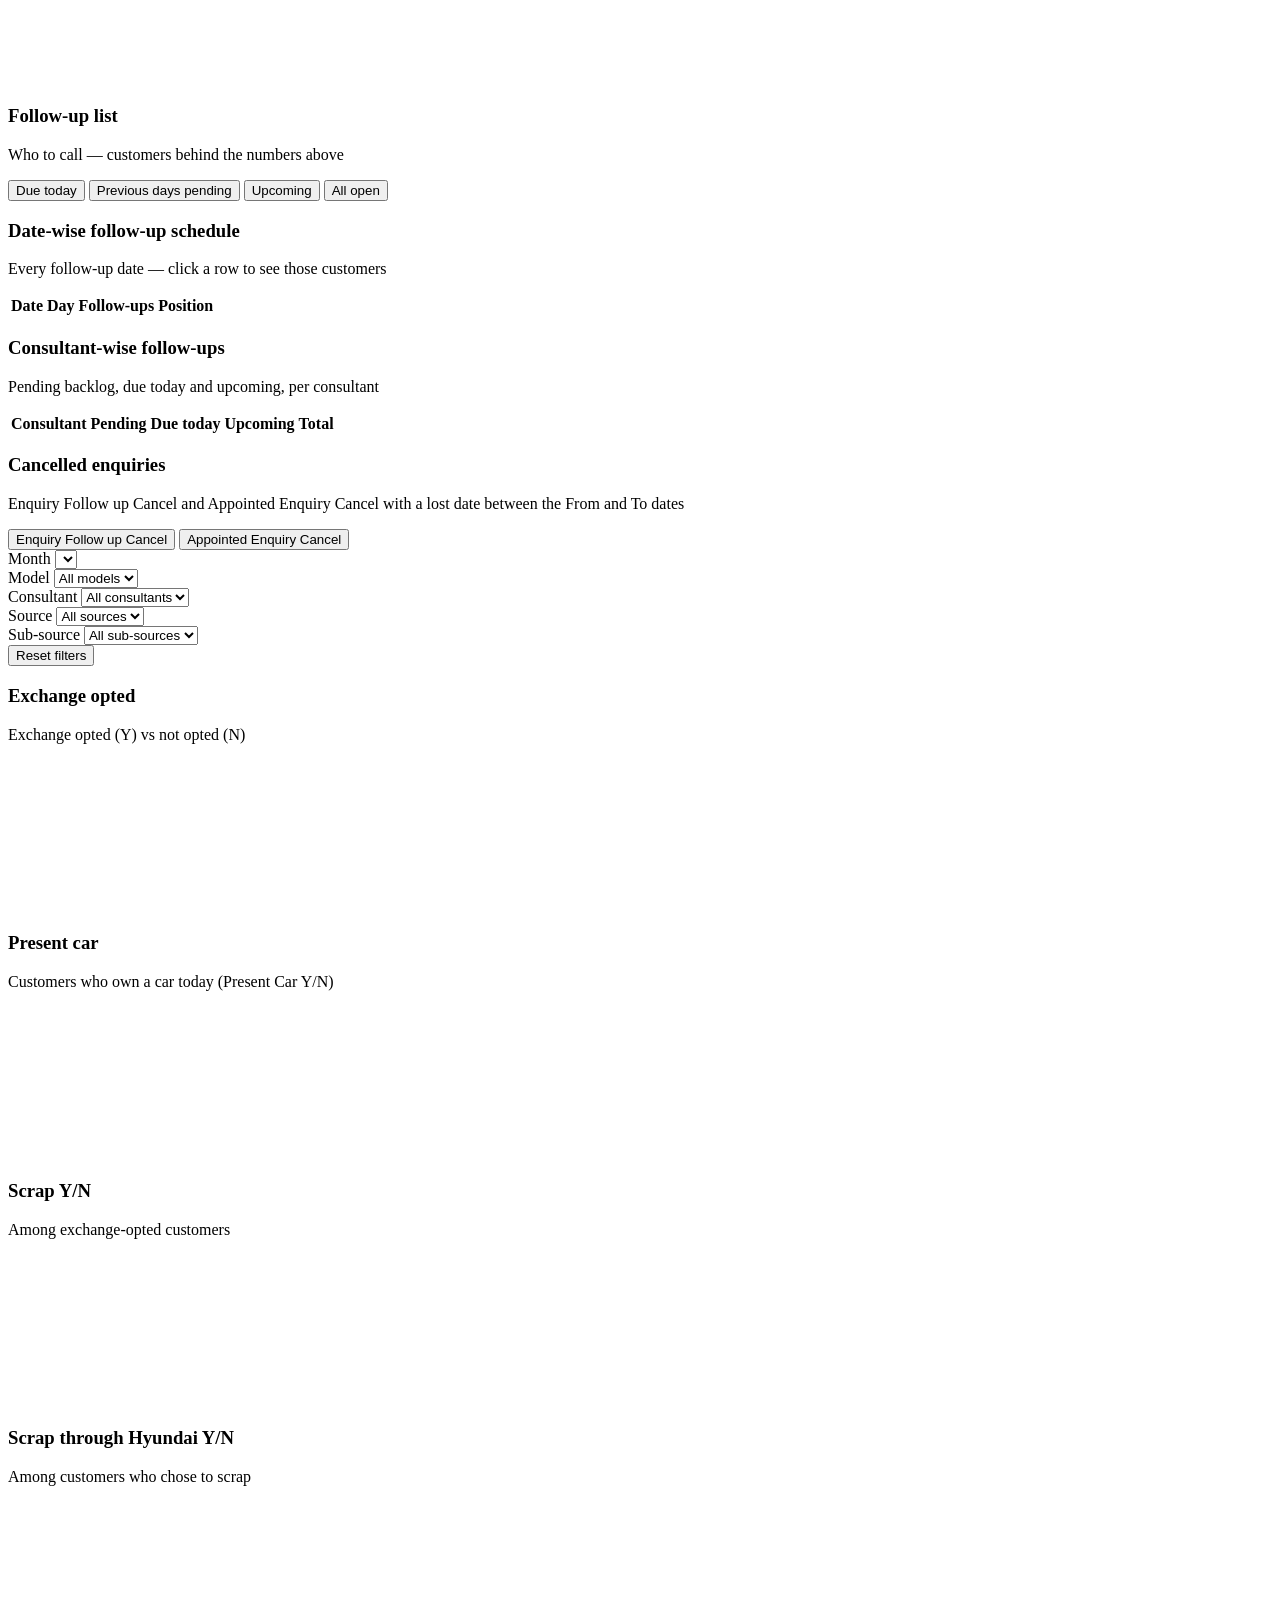
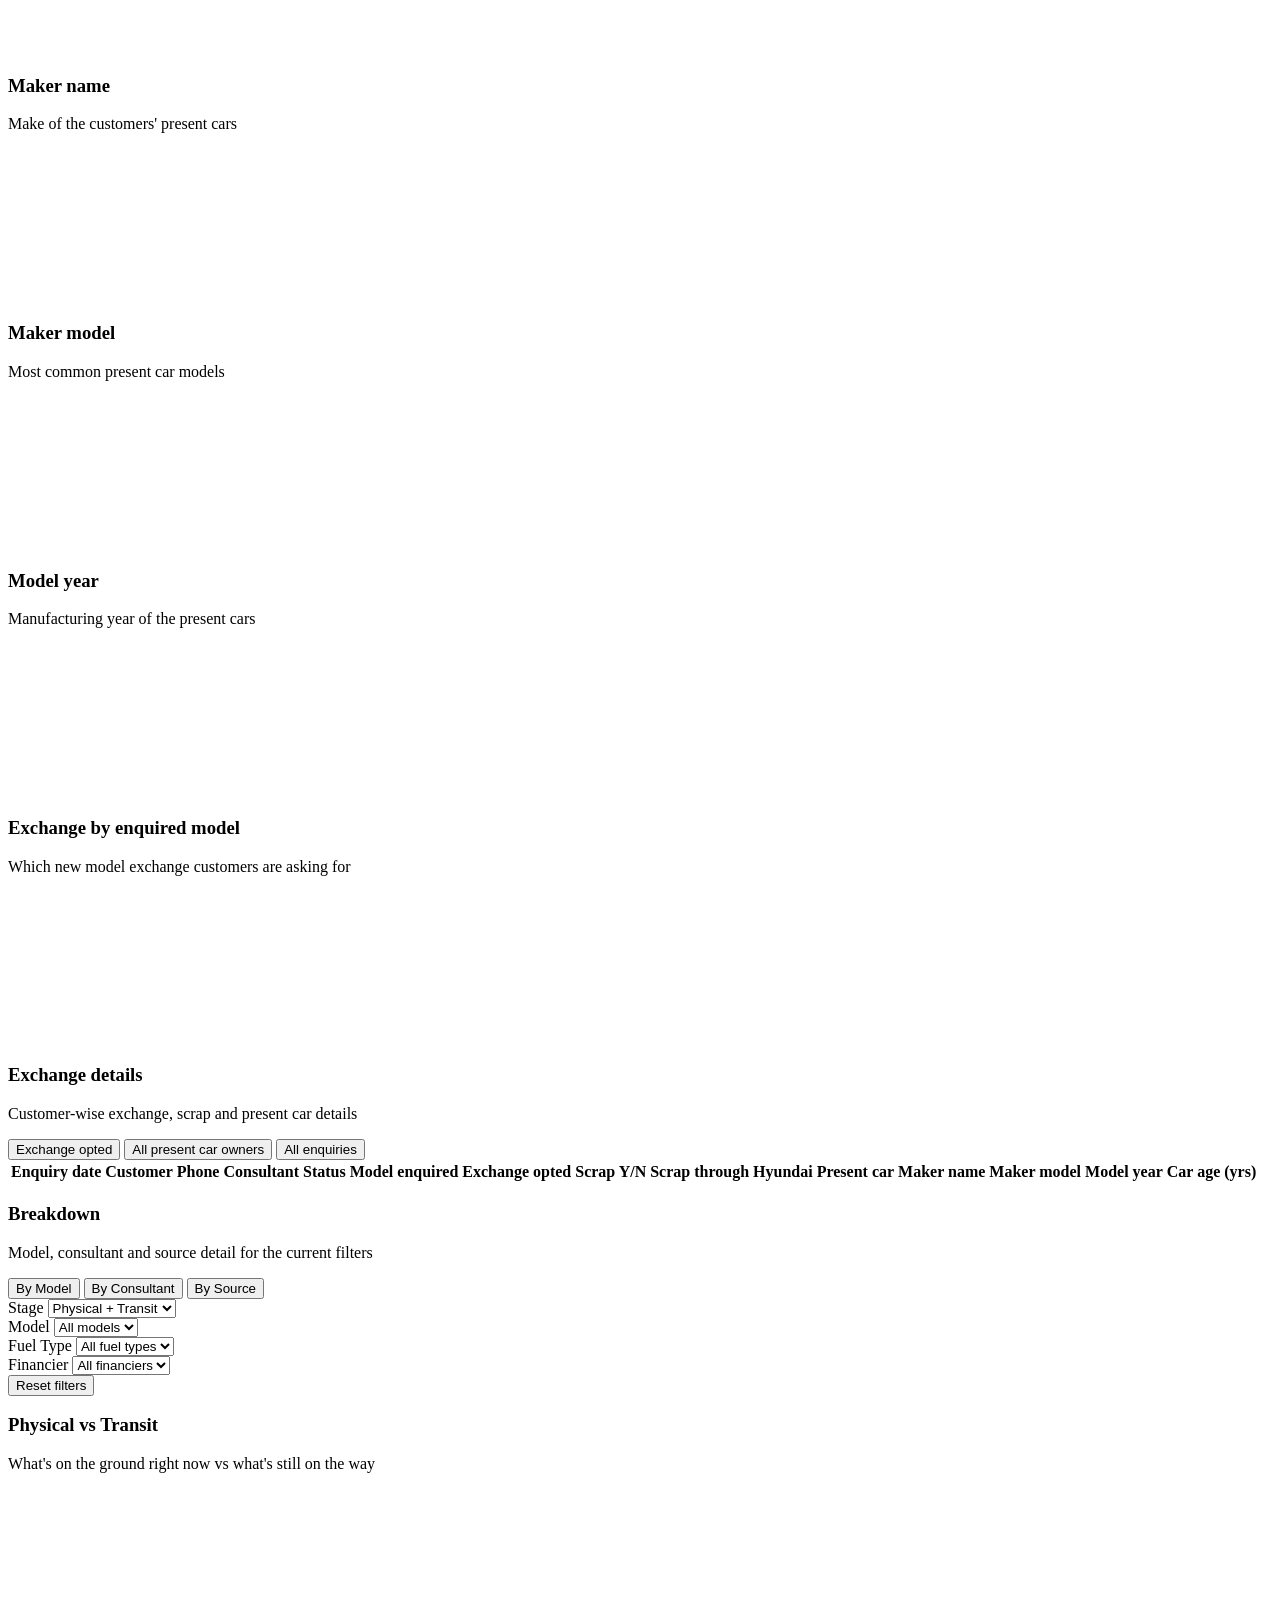
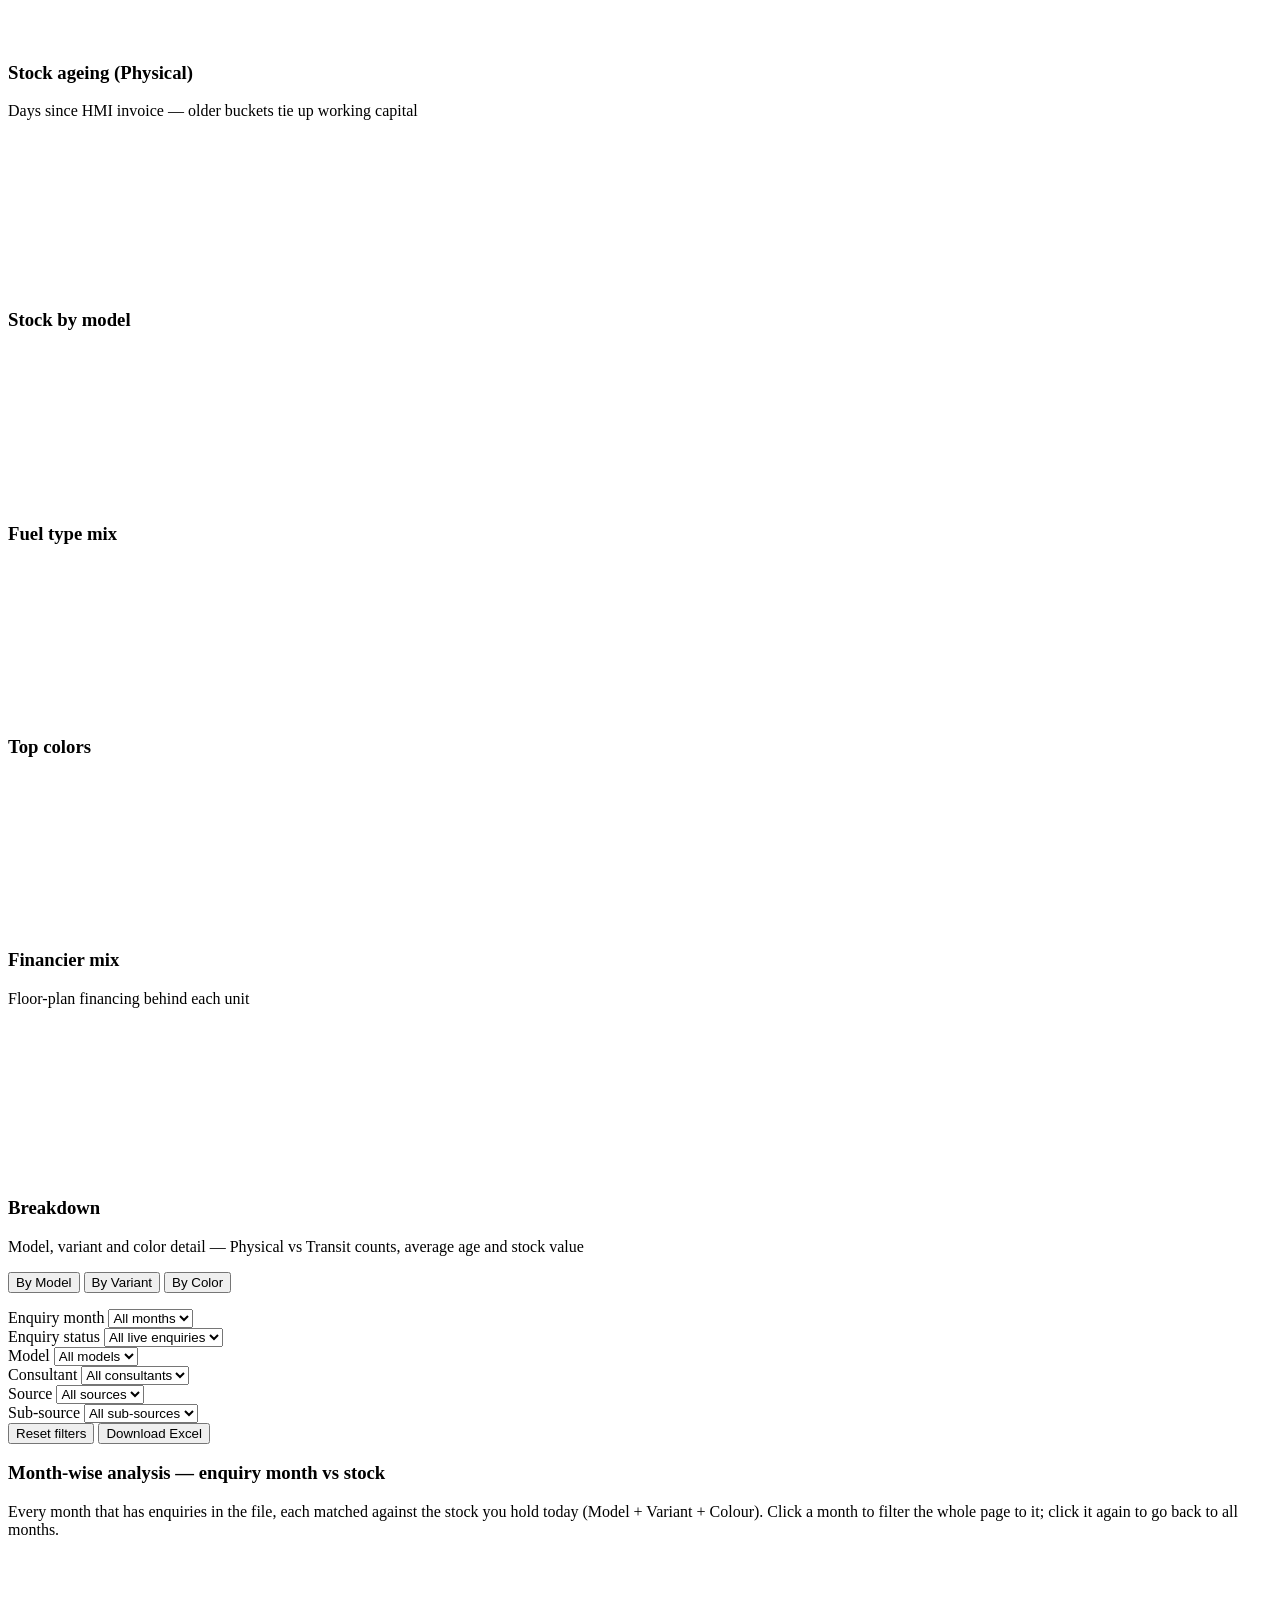
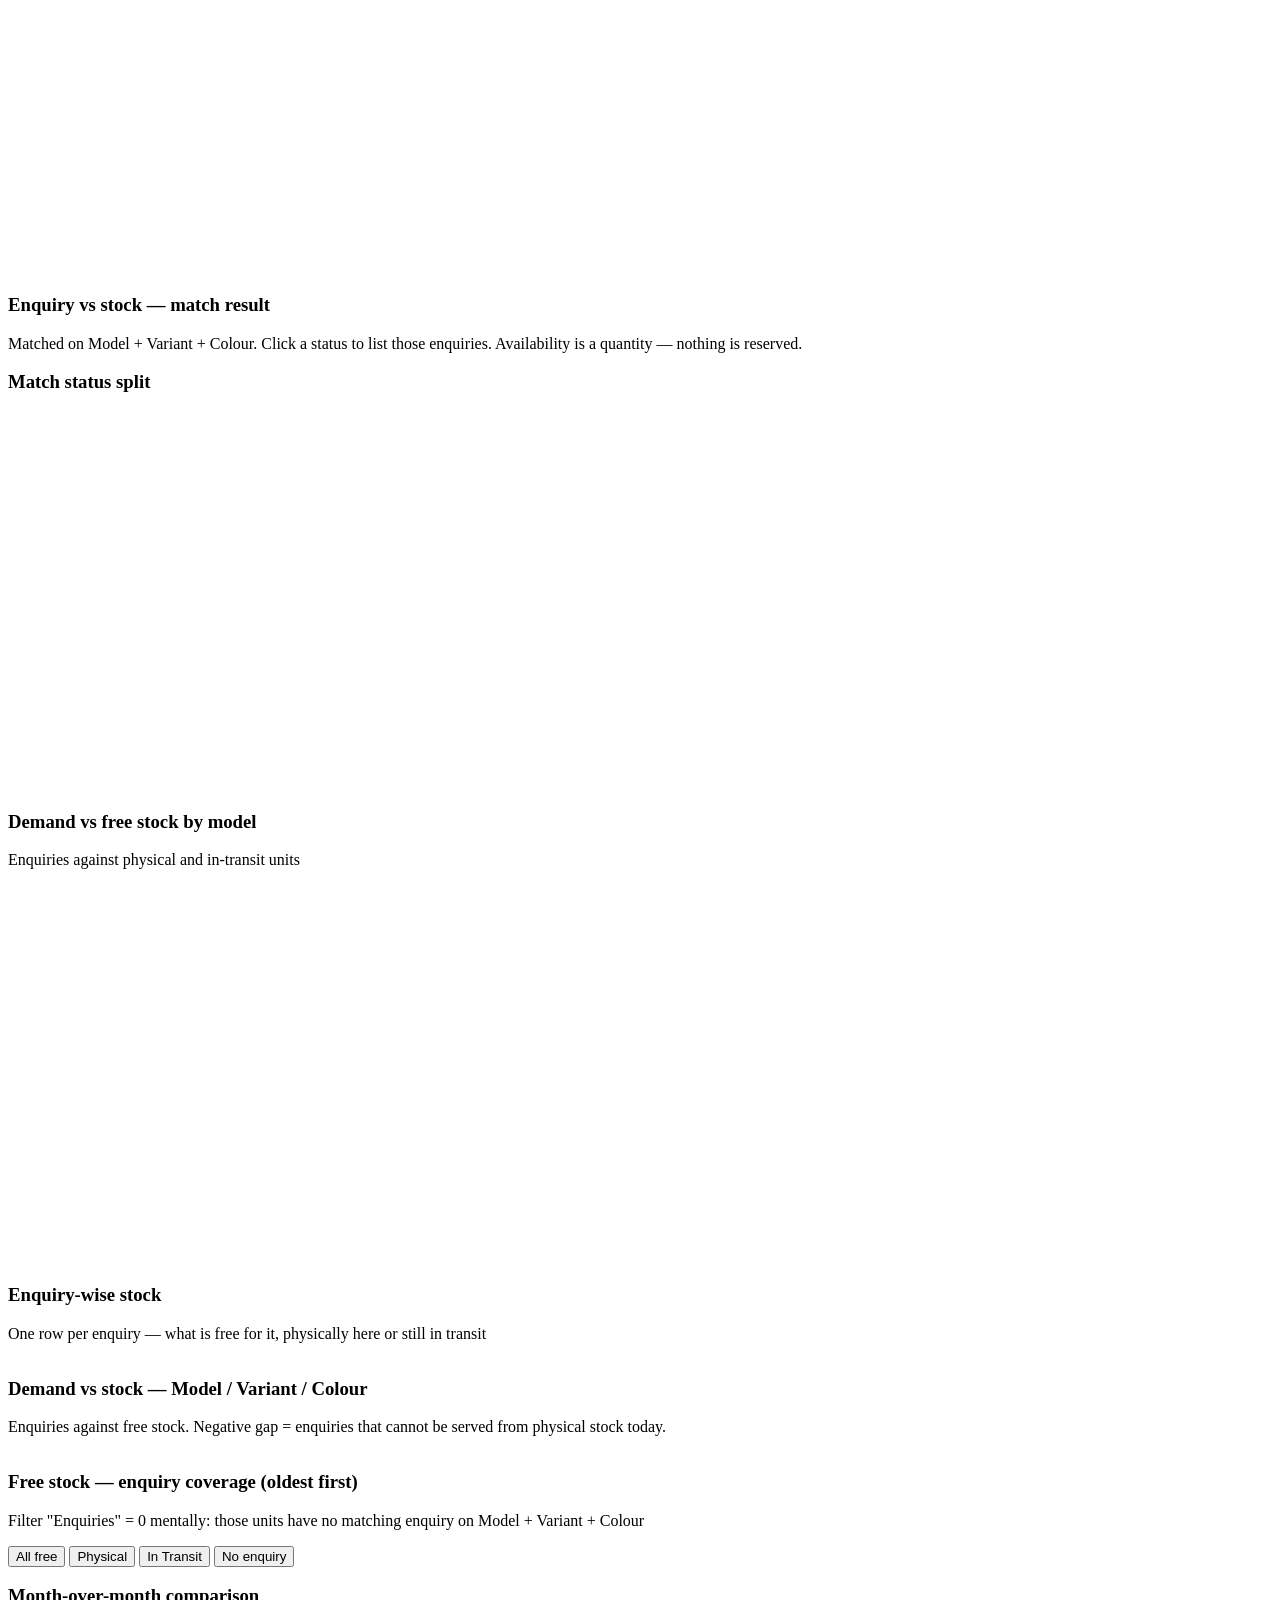
==== commit acc4601b: "Add files via upload" ====
--- a/static/index.html
+++ b/static/index.html
@@ -105,7 +105,7 @@
         <div class="panel">
           <div class="panel-head">
             <h3>Enquiry → Booking → Retail funnel</h3>
-            <p>Where this period's enquiries ended up (Enquiry Status: Booked → Retail)</p>
+            <p>Where this period's enquiries ended up (Enquiry Status: Booked + Retail → Retail)</p>
           </div>
           <div id="overviewFunnel" class="funnel"></div>
         </div>
@@ -266,7 +266,7 @@
       <div class="panel">
         <div class="panel-head">
           <h3 id="dyGridT-booking">Bookings</h3>
-          <p>Enquiry Status = Booked, by Booking Date &mdash; consultant by model</p>
+          <p>Enquiry Status = Booked (Booking Date) + Retail (Retail date) &mdash; consultant by model</p>
         </div>
         <div class="table-wrap" id="dyGrid-booking"></div>
       </div>
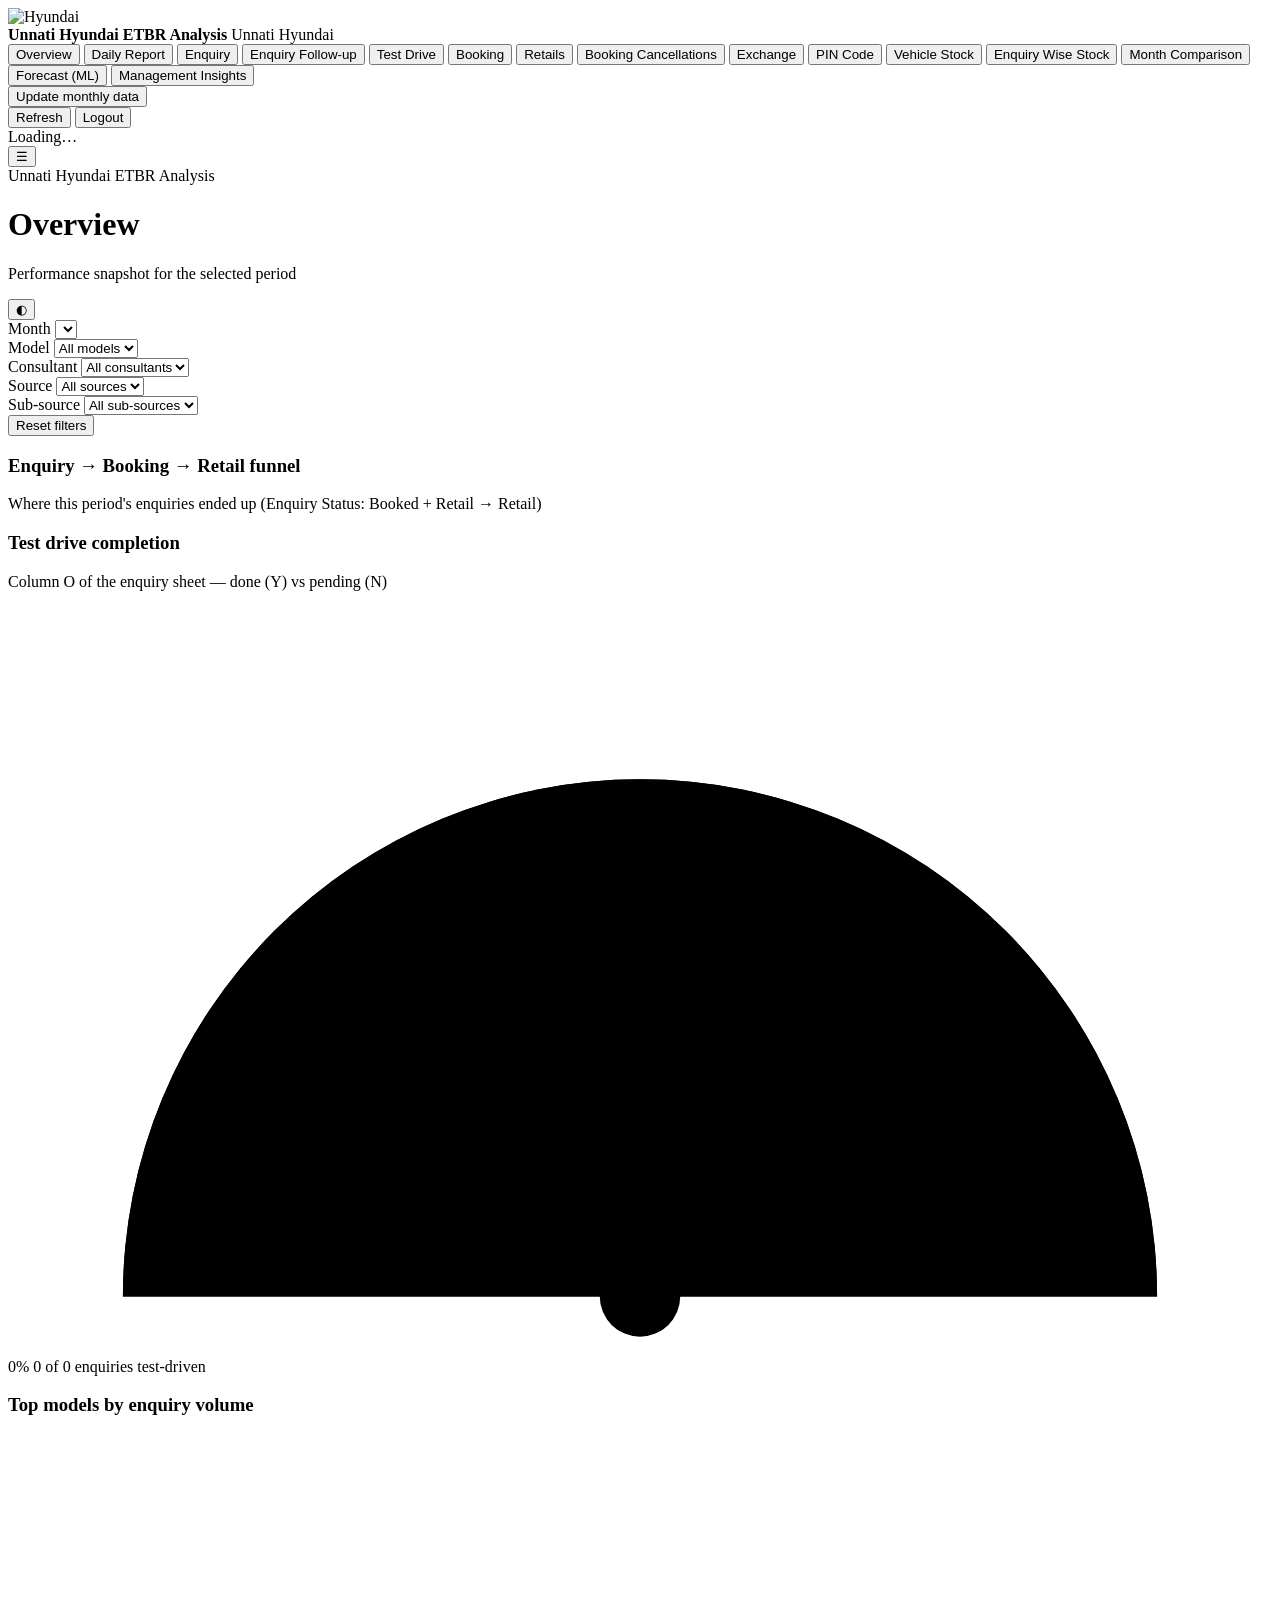
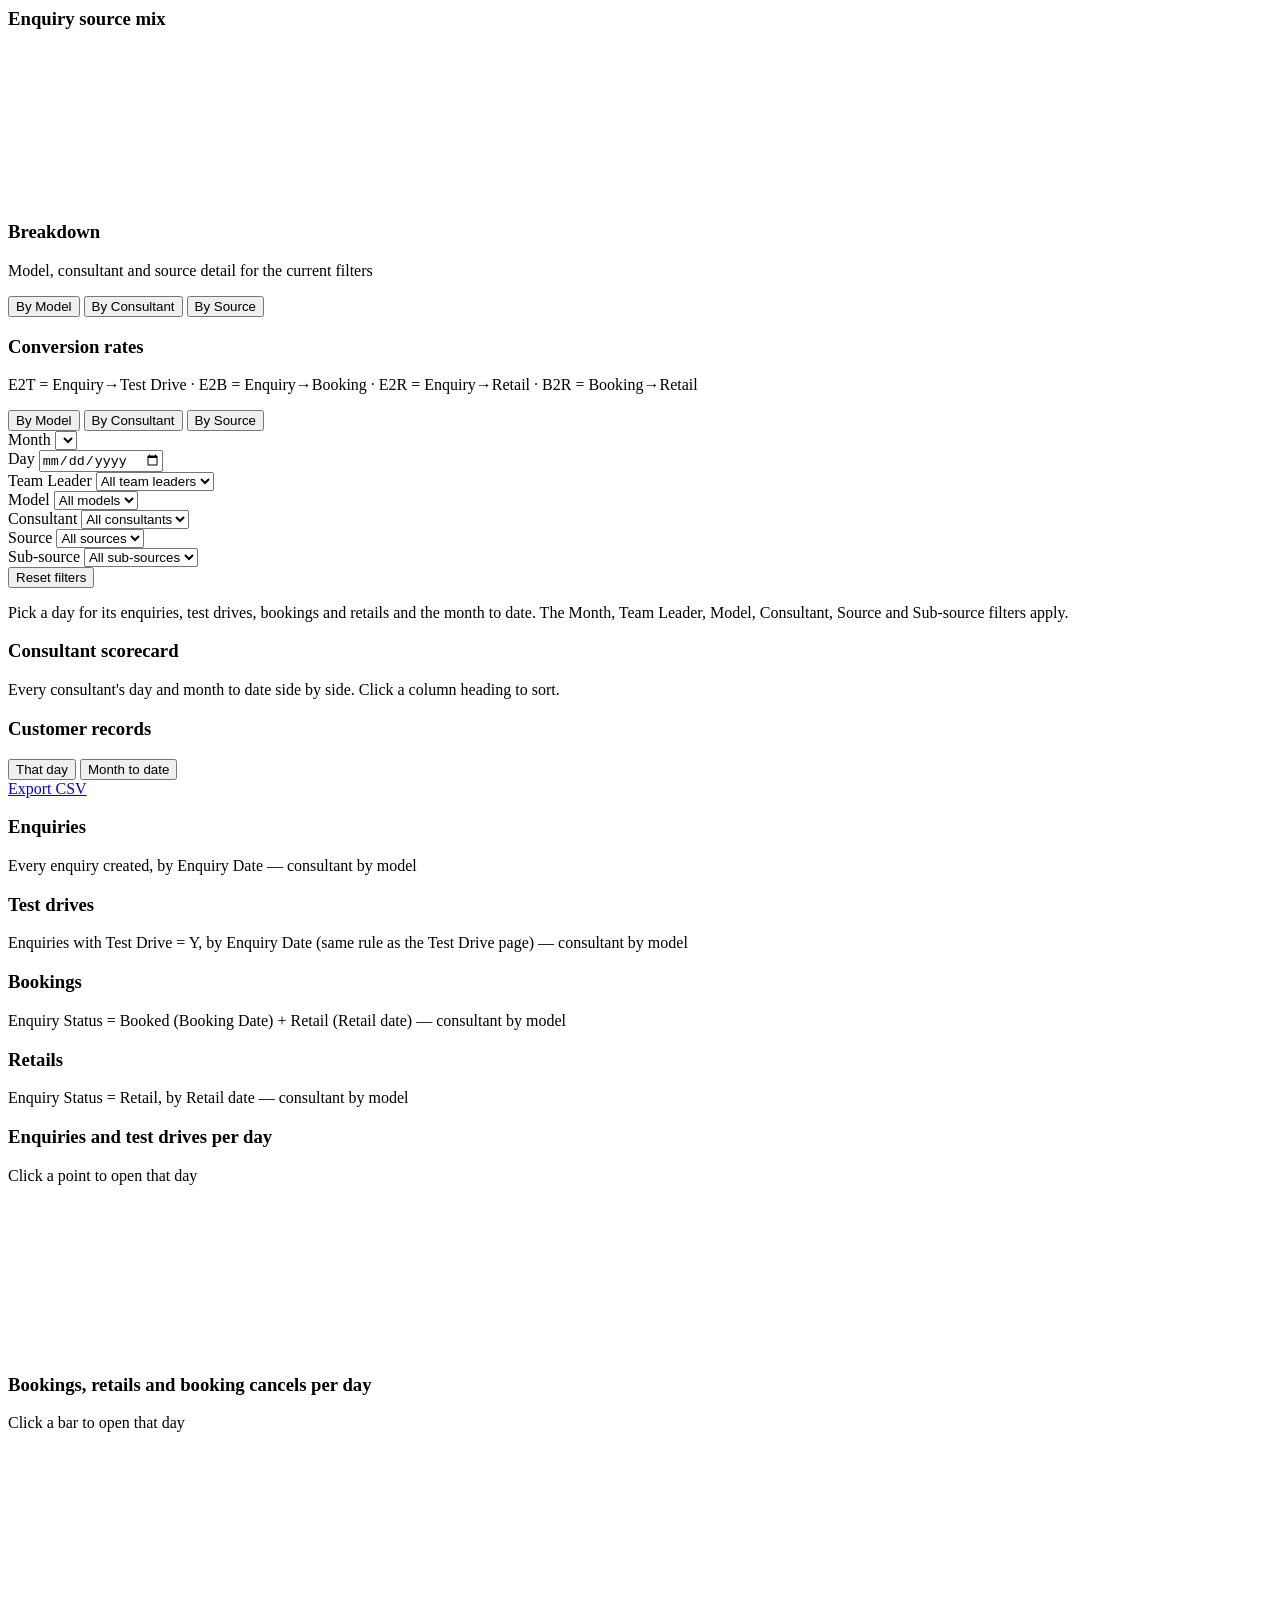
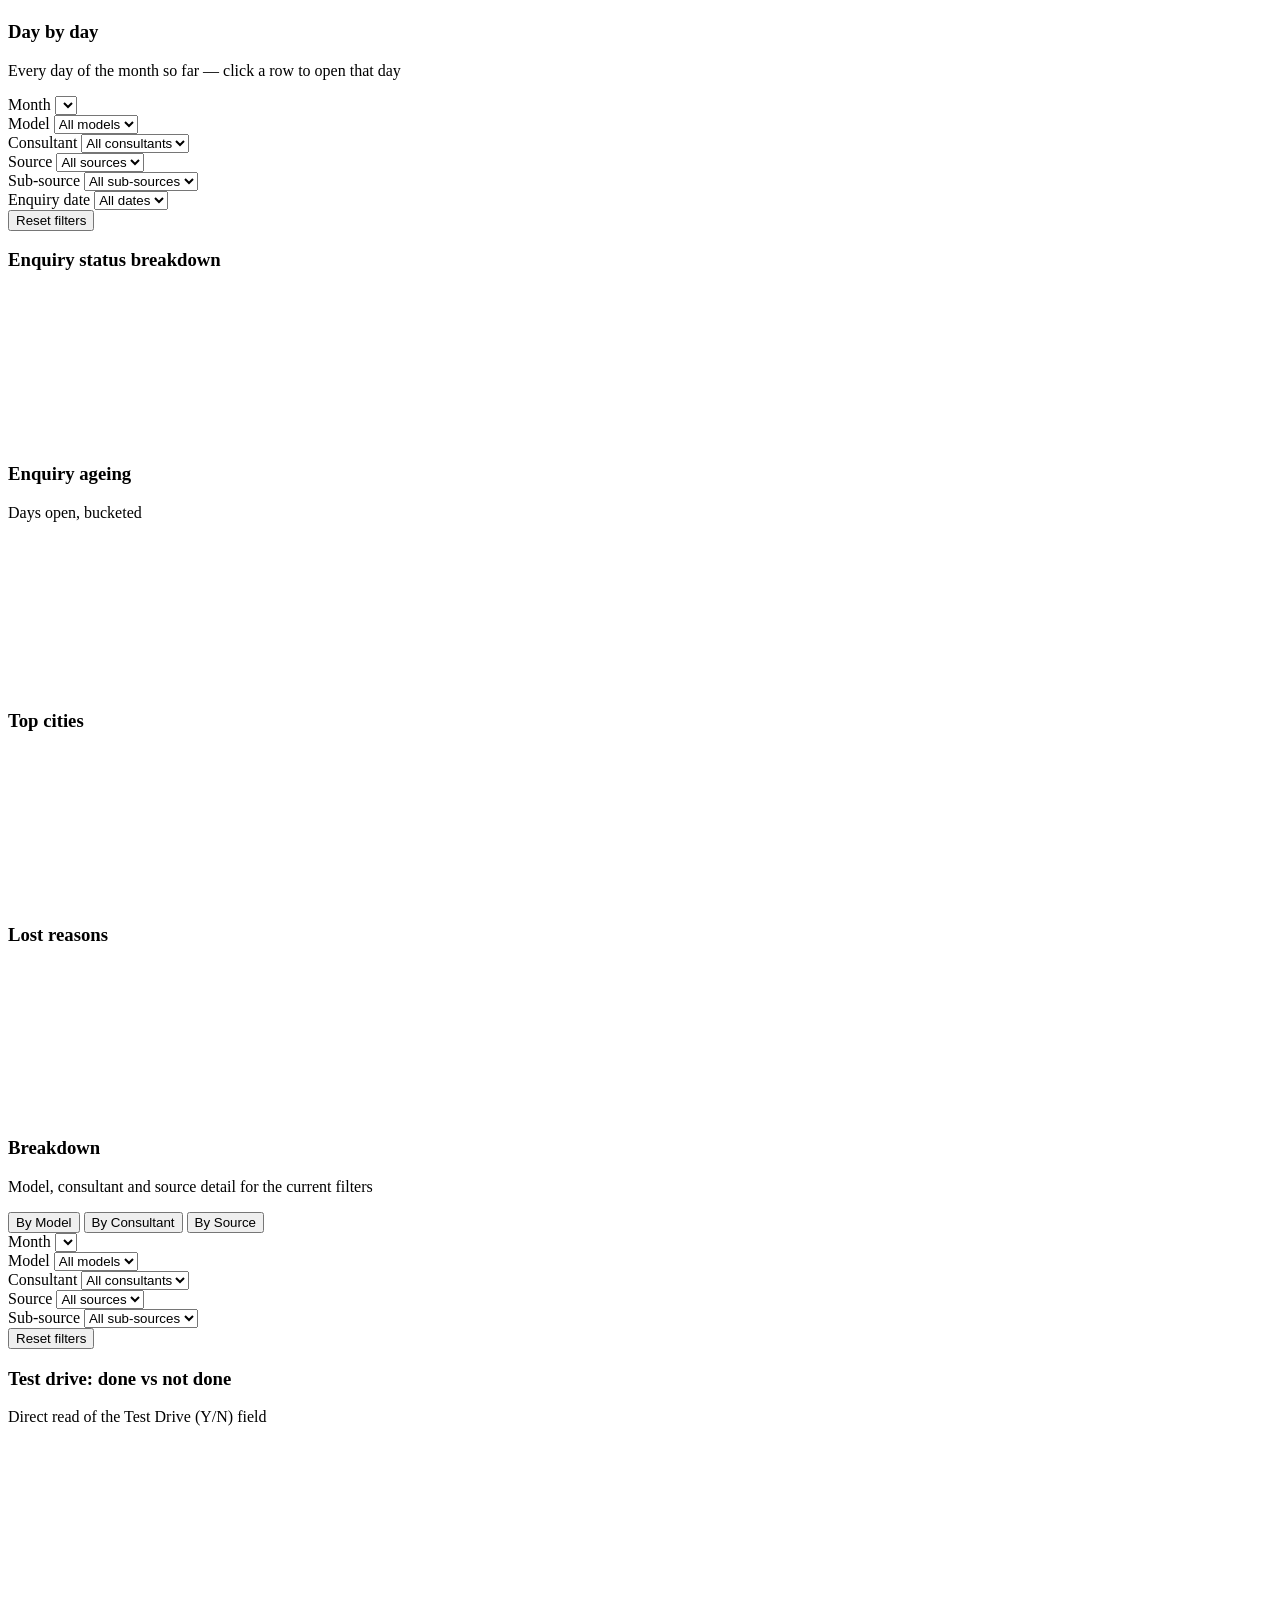
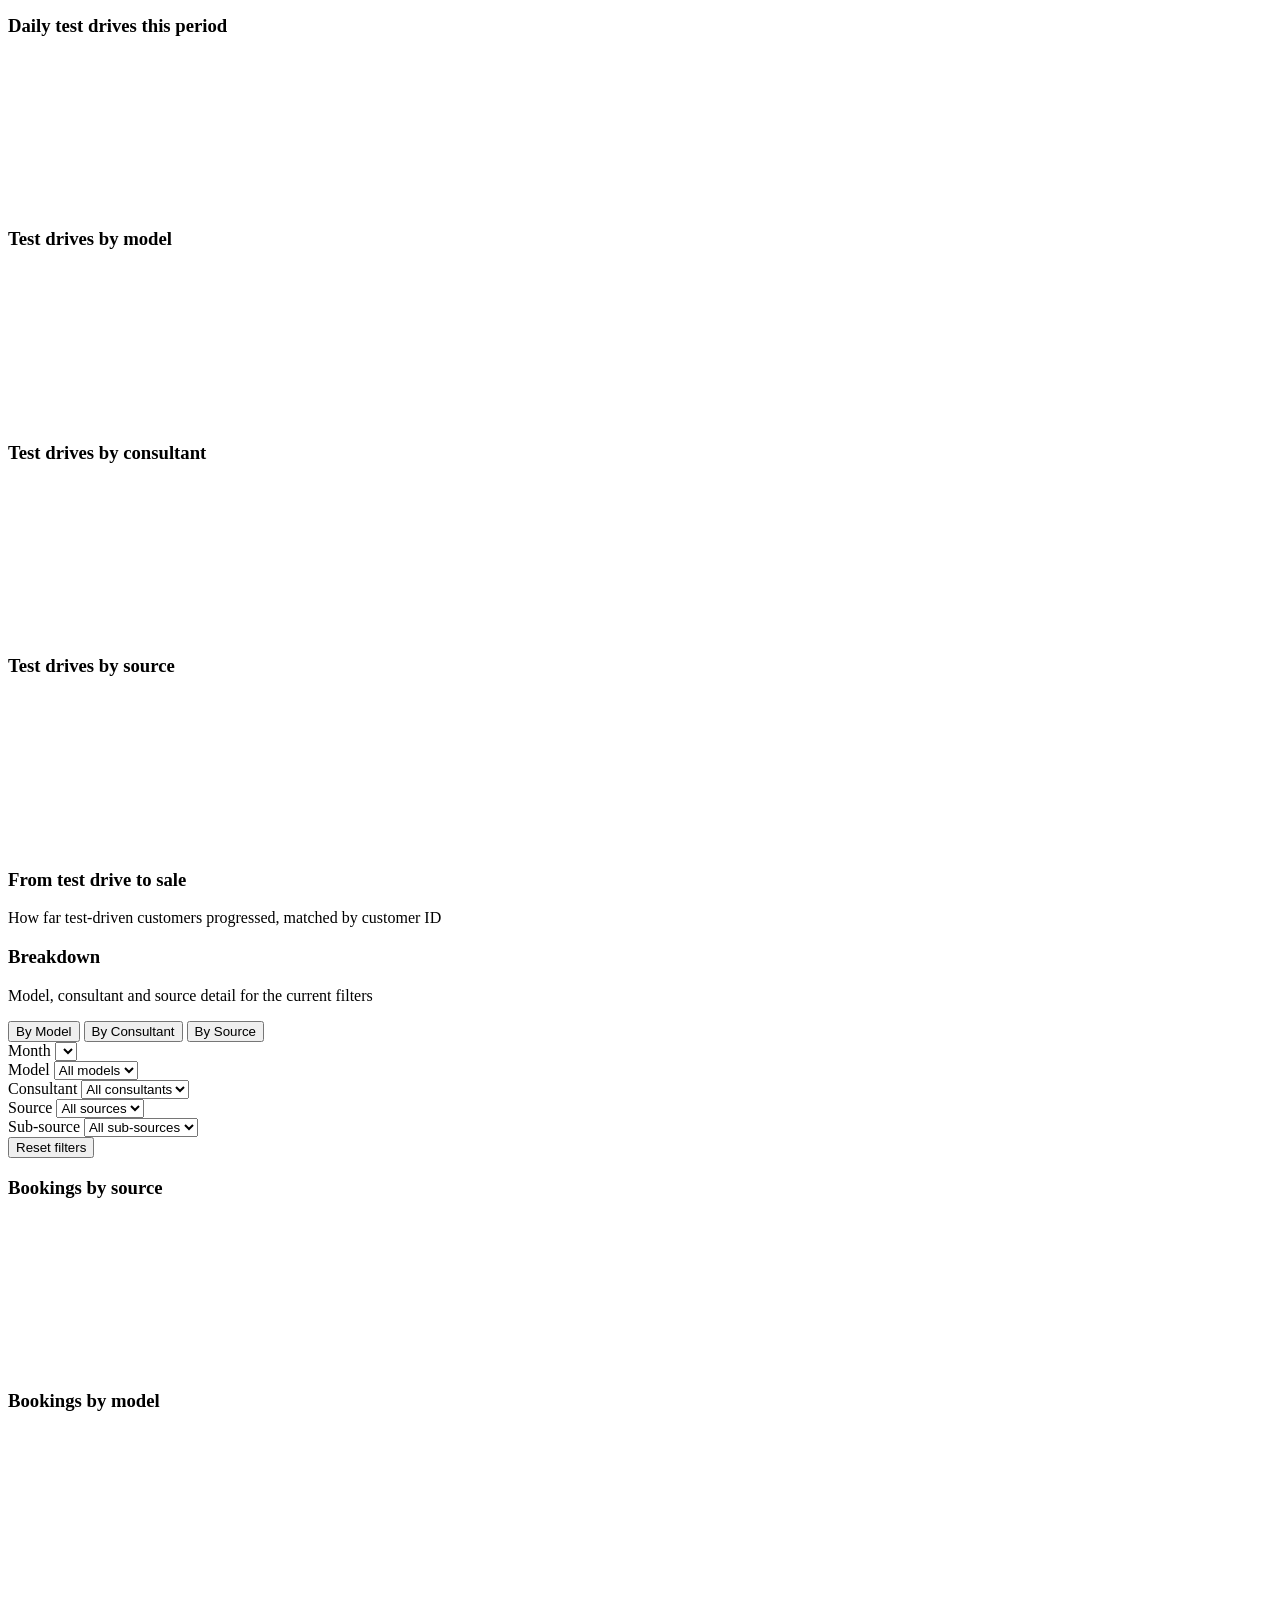
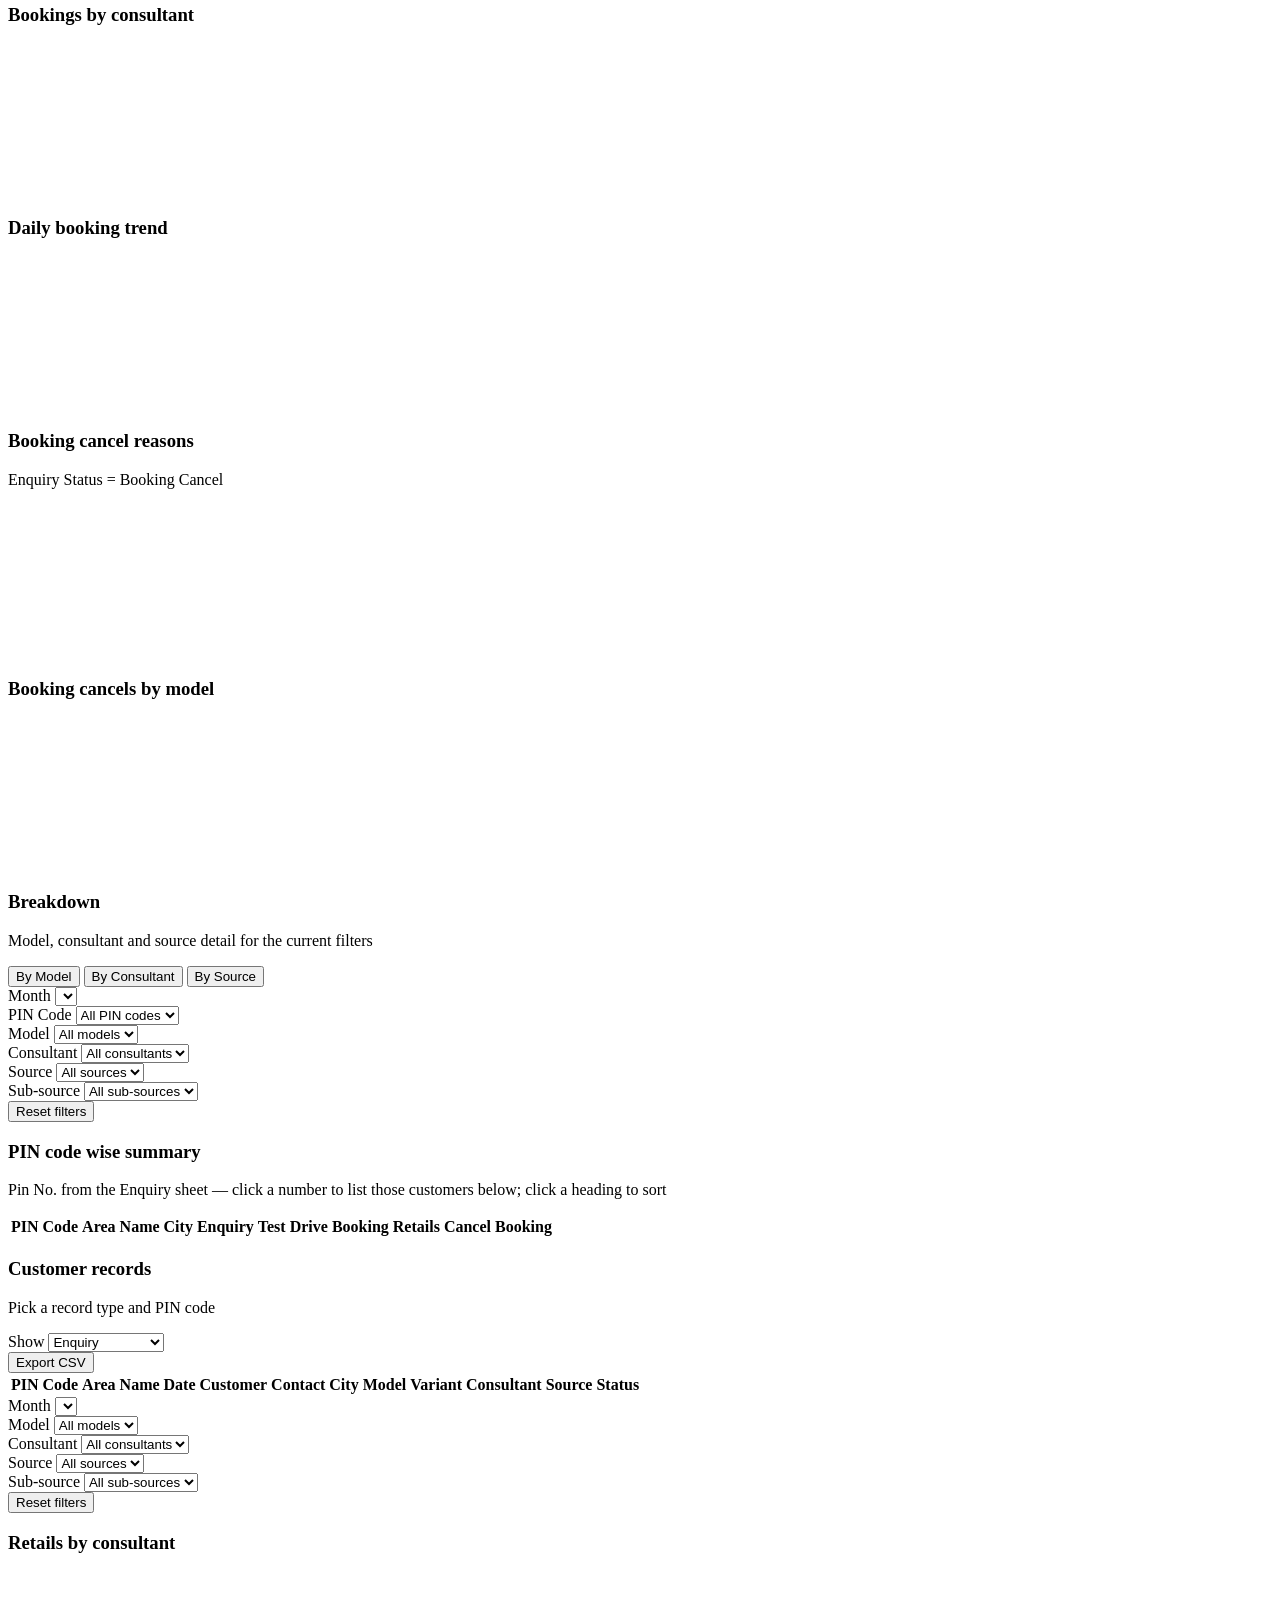
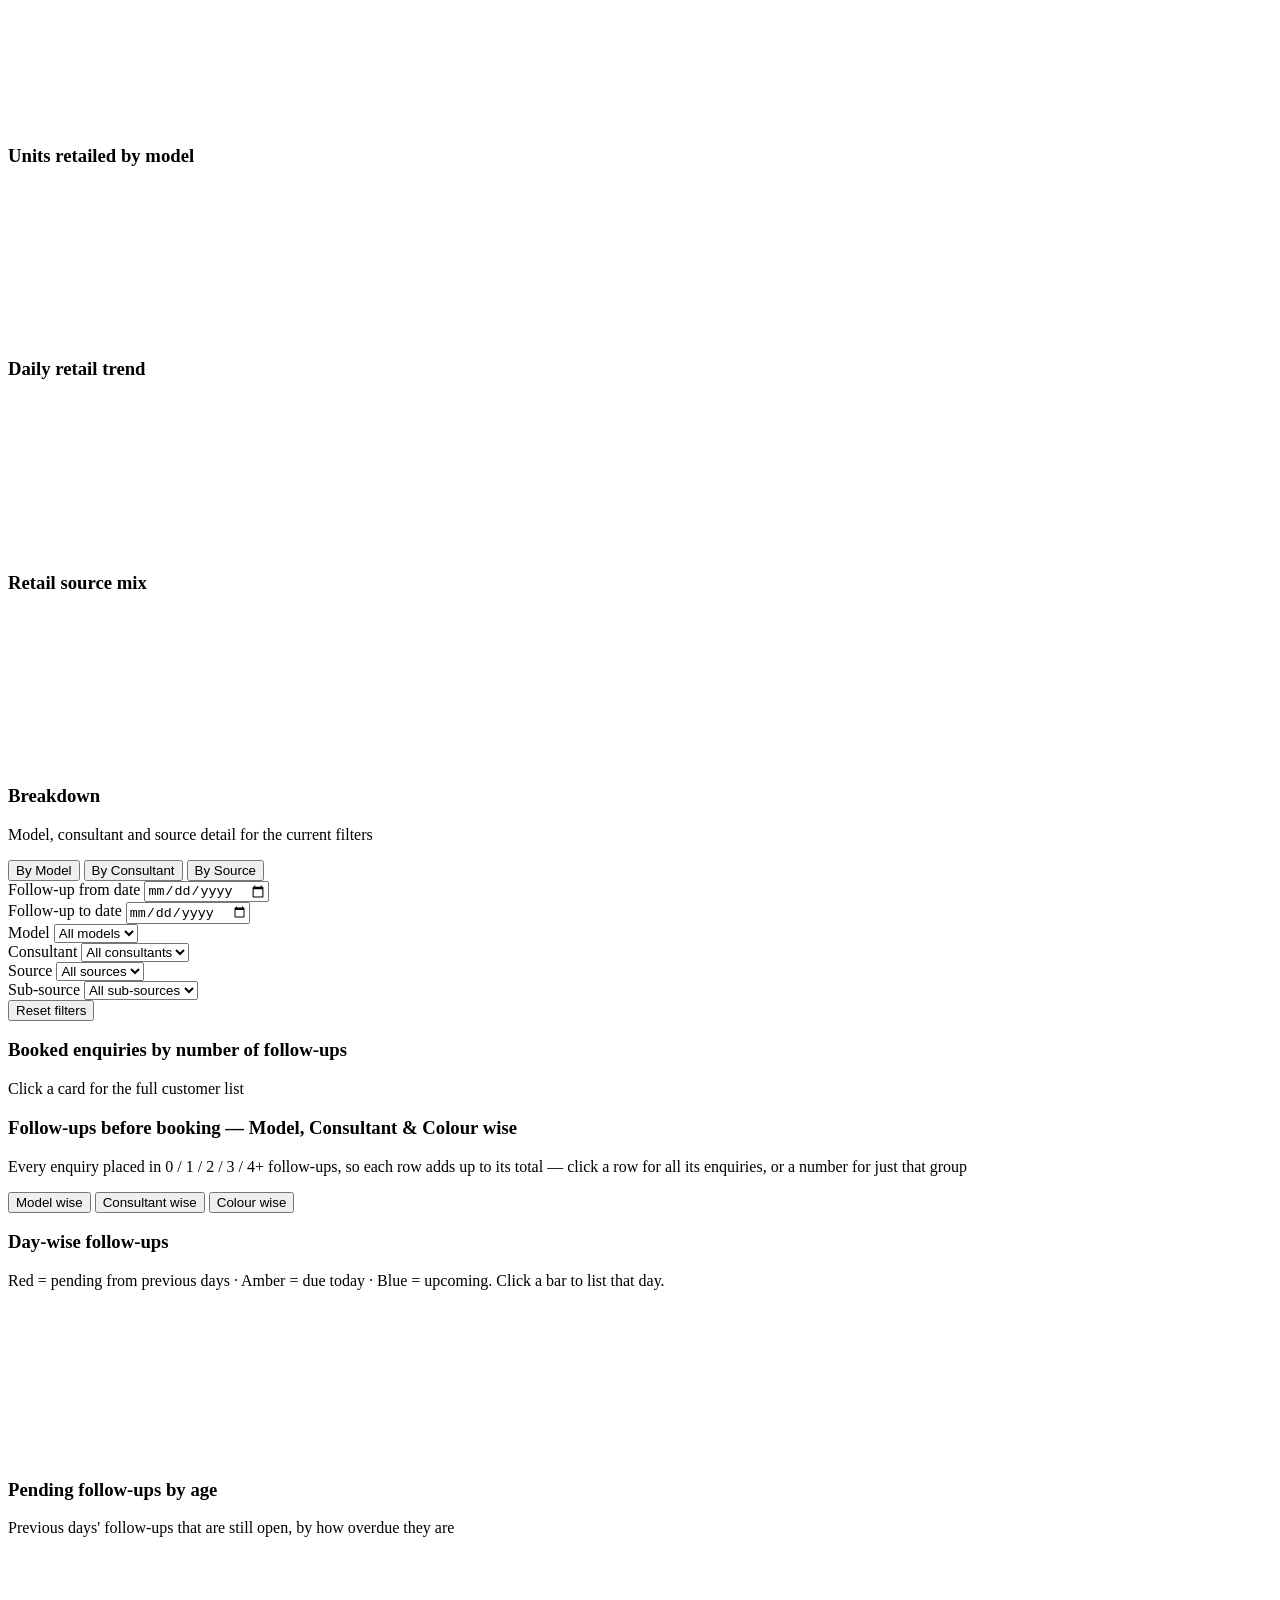
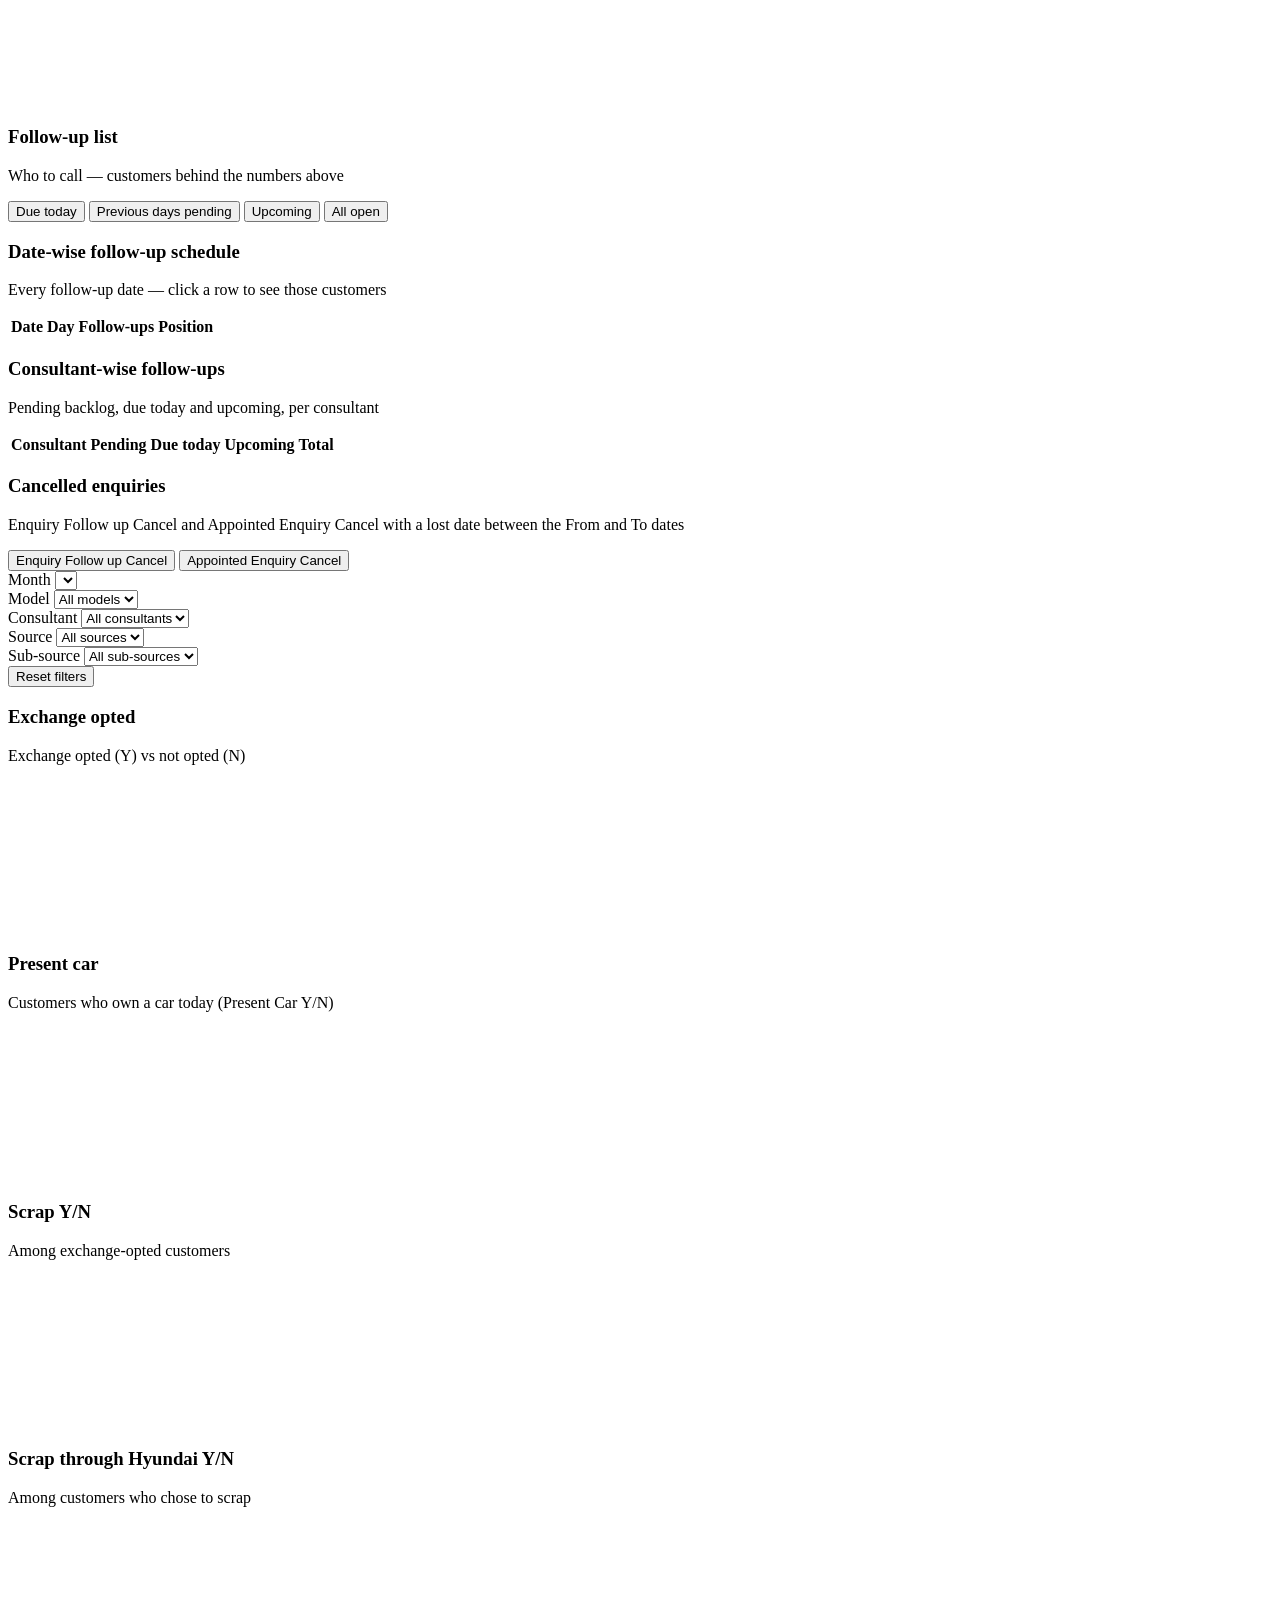
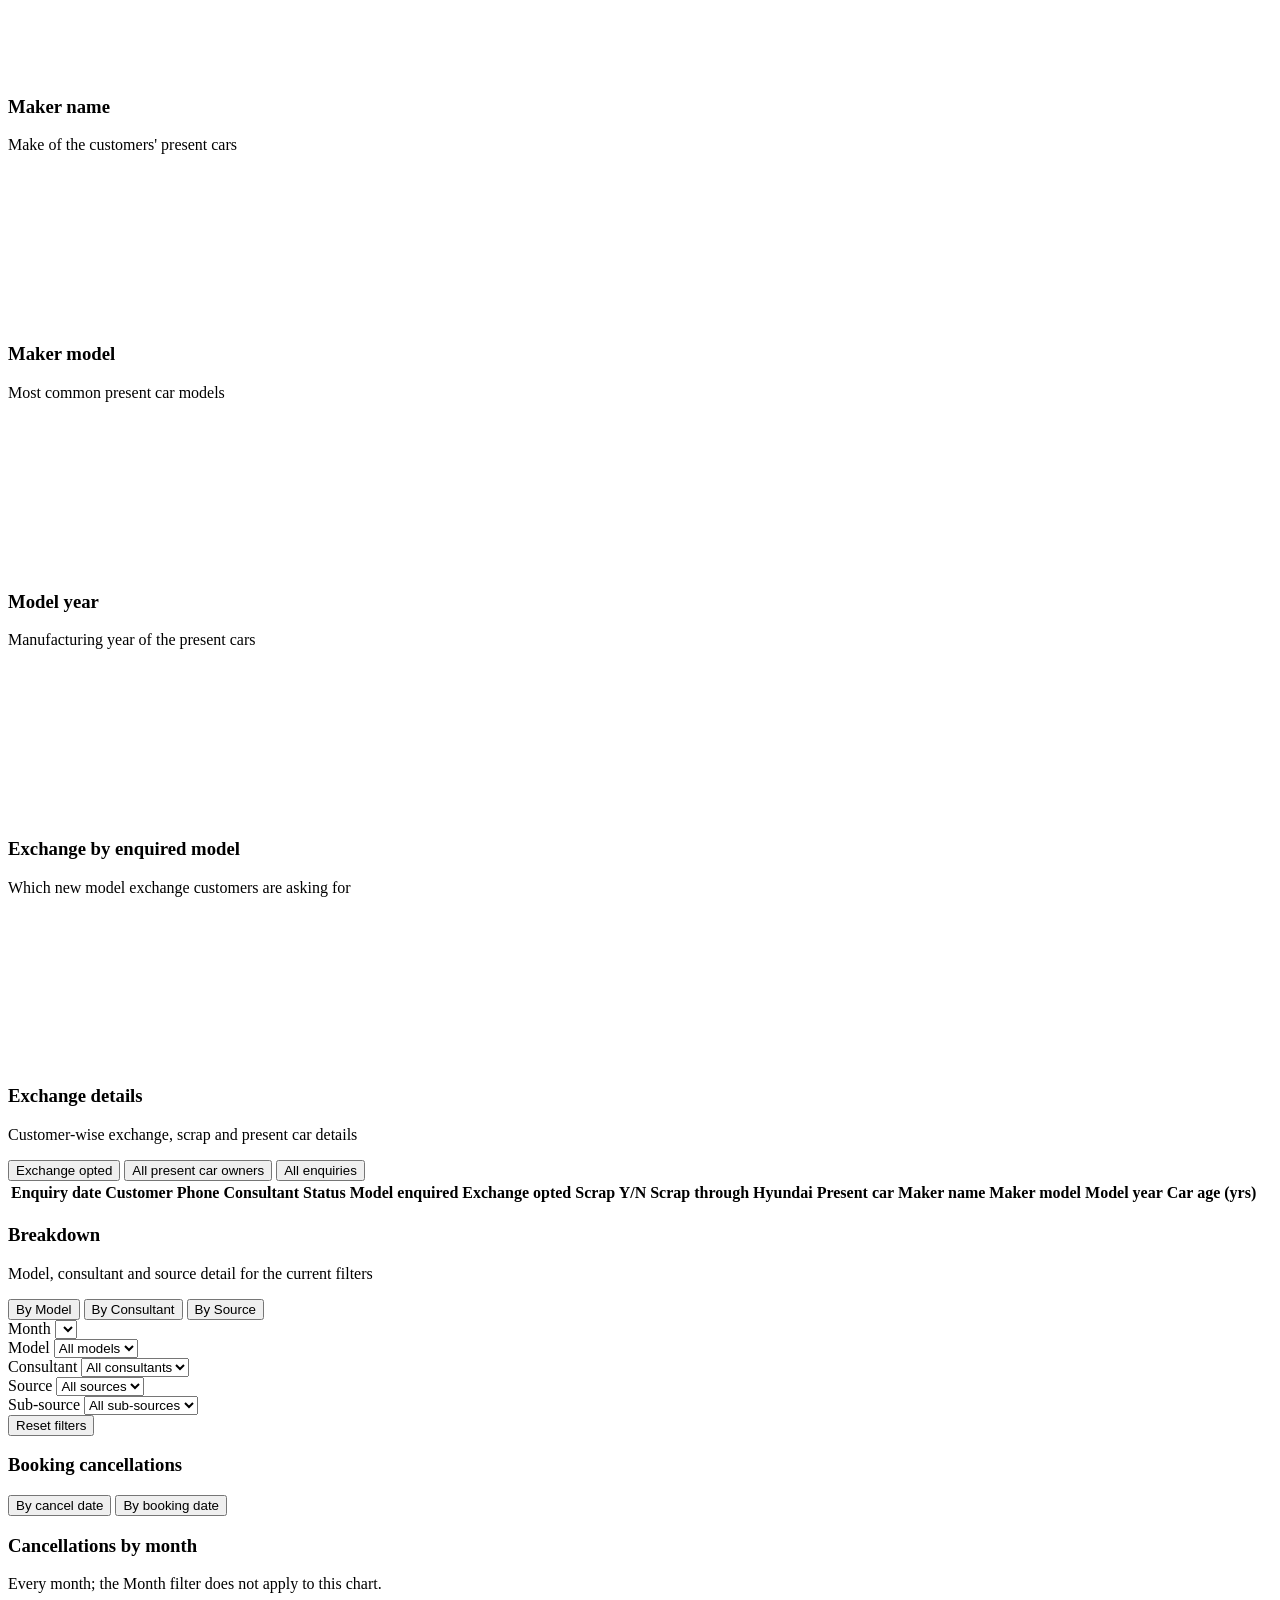
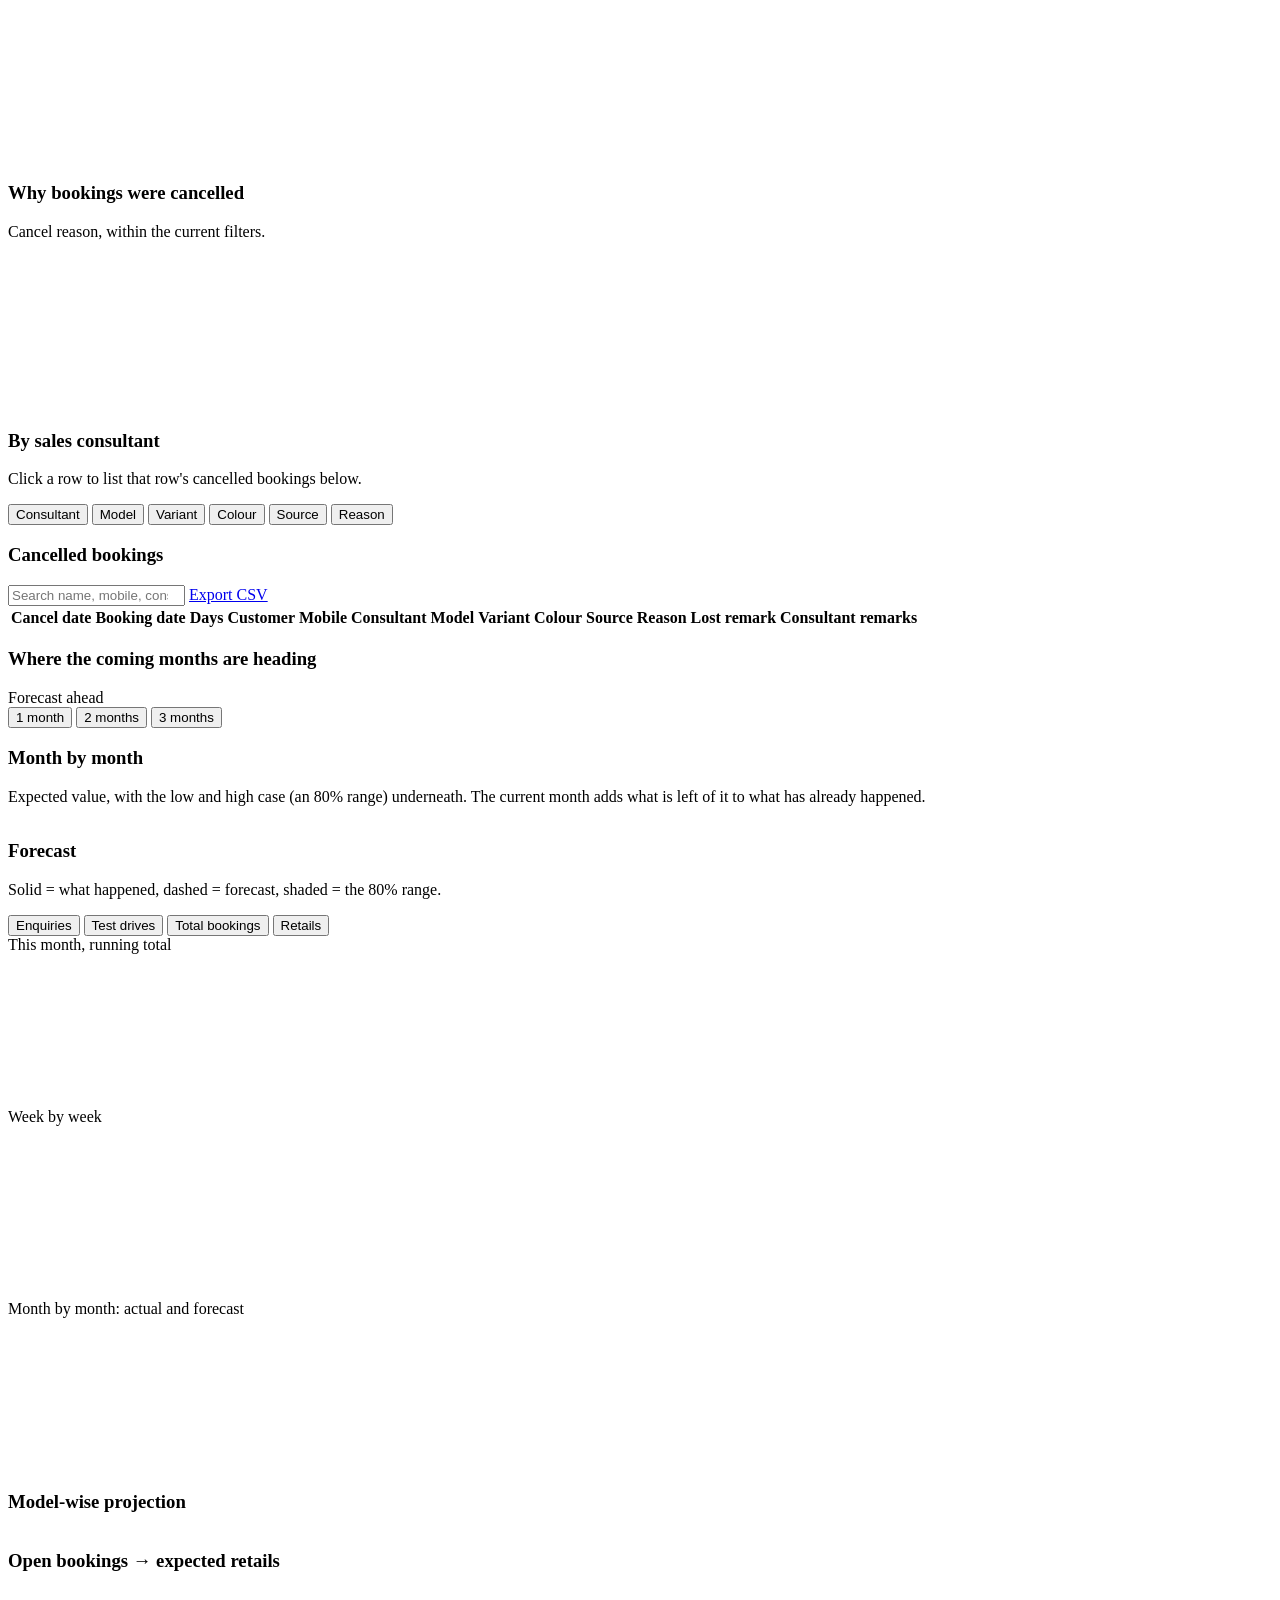
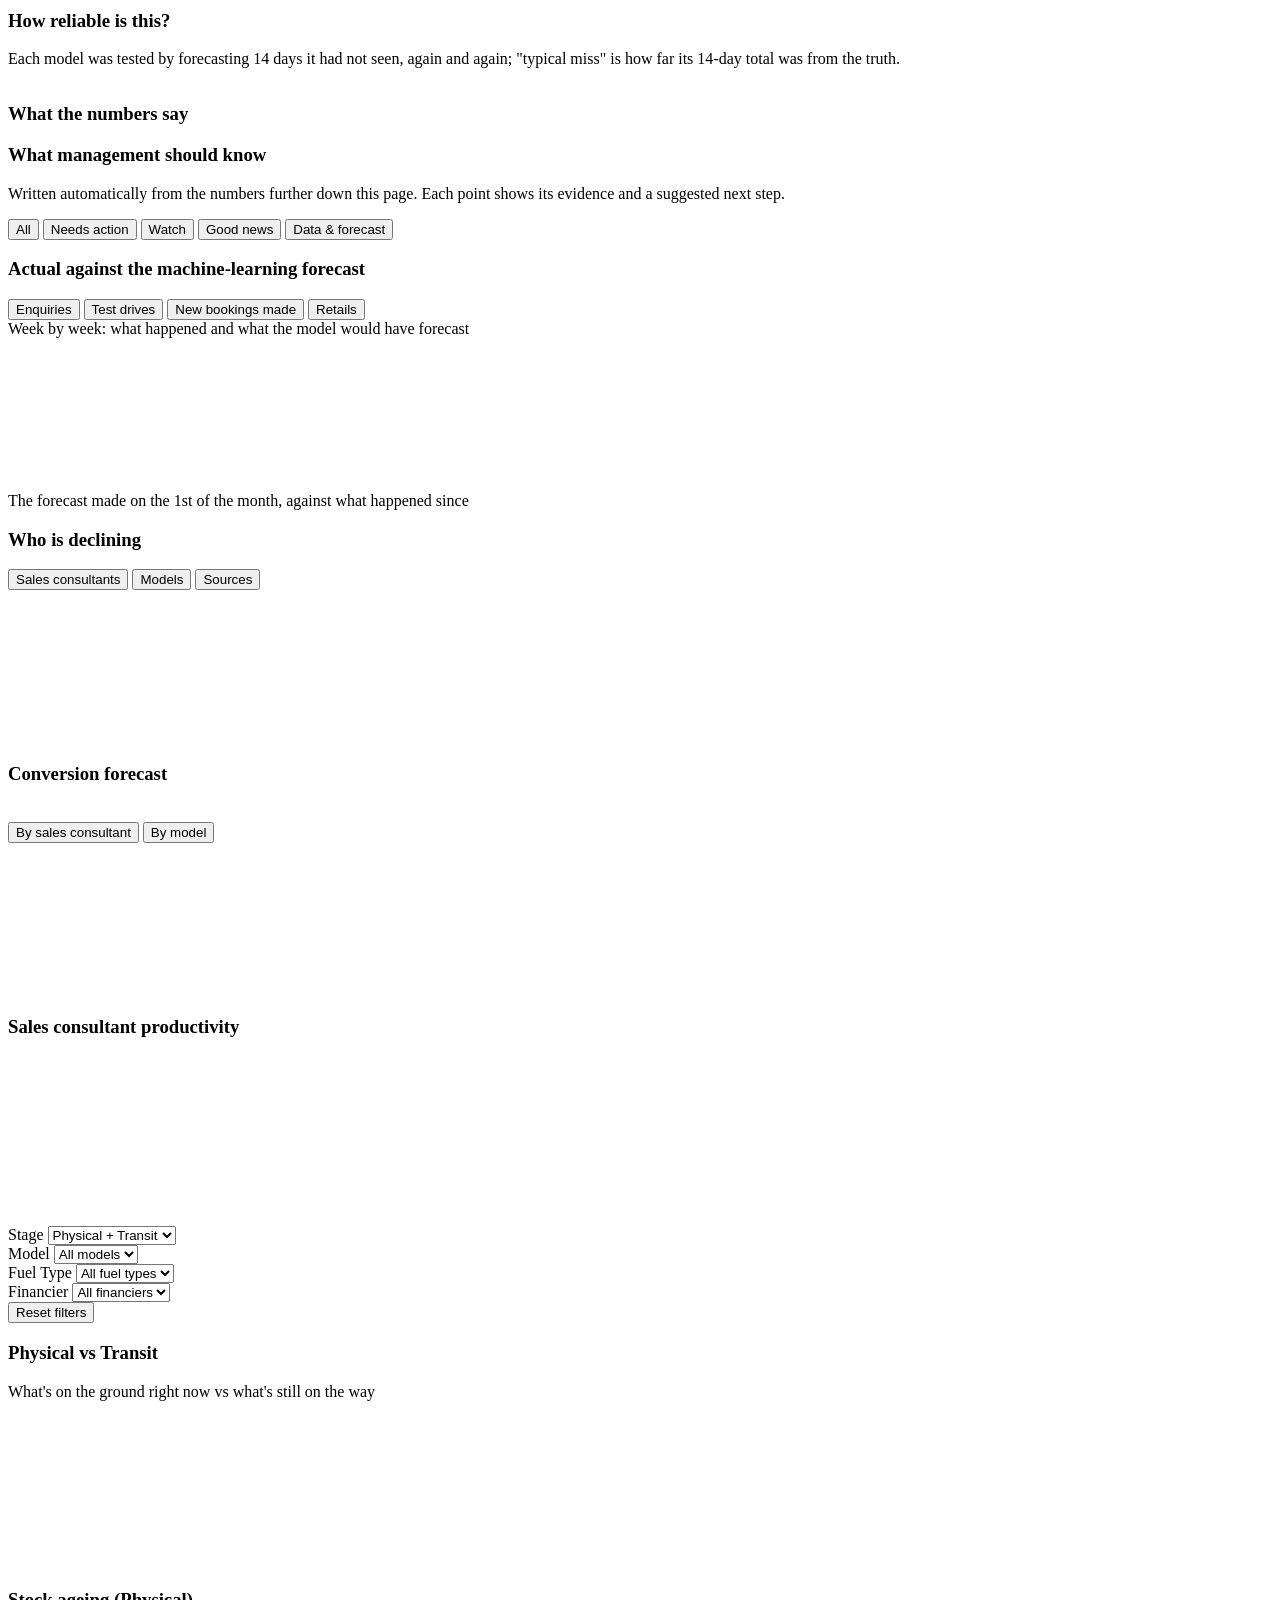
==== commit edb9ebc5: "Add files via upload" ====
--- a/static/index.html
+++ b/static/index.html
@@ -37,11 +37,14 @@
       <button class="nav-link" data-section="testdrive">Test Drive</button>
       <button class="nav-link" data-section="booking">Booking</button>
       <button class="nav-link" data-section="sales">Retails</button>
+      <button class="nav-link" data-section="cancellations">Booking Cancellations</button>
       <button class="nav-link" data-section="exchange">Exchange</button>
       <button class="nav-link" data-section="pincode">PIN Code</button>
       <button class="nav-link" data-section="inventory">Vehicle Stock</button>
       <button class="nav-link" data-section="stock">Enquiry Wise Stock</button>
       <button class="nav-link" data-section="comparison">Month Comparison</button>
+      <button class="nav-link" data-section="forecast">Forecast (ML)</button>
+      <button class="nav-link" data-section="insights">Management Insights</button>
     </nav>
 
     <div class="sidebar-footer">
@@ -945,6 +948,246 @@
             <thead id="exBreakdownHead"></thead>
             <tbody id="exBreakdownBody"></tbody>
           </table>
+        </div>
+      </div>
+    </section>
+
+    <!-- ---------- BOOKING CANCELLATIONS ---------- -->
+    <section class="view" id="view-cancellations">
+      <div class="panel filter-panel">
+        <div class="filter-bar">
+          <div class="filter-field">
+            <label for="cnMonth">Month</label>
+            <select id="cnMonth" class="filter-select"></select>
+          </div>
+          <div class="filter-field">
+            <label for="cnModel">Model</label>
+            <select id="cnModel" class="filter-select"><option value="all">All models</option></select>
+          </div>
+          <div class="filter-field">
+            <label for="cnConsultant">Consultant</label>
+            <select id="cnConsultant" class="filter-select"><option value="all">All consultants</option></select>
+          </div>
+          <div class="filter-field">
+            <label for="cnSource">Source</label>
+            <select id="cnSource" class="filter-select"><option value="all">All sources</option></select>
+          </div>
+          <div class="filter-field">
+            <label for="cnSubSource">Sub-source</label>
+            <select id="cnSubSource" class="filter-select"><option value="all">All sub-sources</option></select>
+          </div>
+          <button id="cnReset" class="ghost-btn light-ghost">Reset filters</button>
+        </div>
+      </div>
+
+      <div class="panel">
+        <div class="panel-head"><h3>Booking cancellations</h3><p id="cnBasisNote"></p></div>
+        <div class="tab-row" id="cnBasisTabs" style="margin-bottom:0">
+          <button class="tab-btn active" data-basis="cancel">By cancel date</button>
+          <button class="tab-btn" data-basis="booking">By booking date</button>
+        </div>
+      </div>
+
+      <div class="kpi-grid" id="cnKpiGrid"></div>
+
+      <div class="panel-grid two-col">
+        <div class="panel">
+          <div class="panel-head"><h3 id="cnMonthTitle">Cancellations by month</h3><p>Every month; the Month filter does not apply to this chart.</p></div>
+          <div class="chart-box"><canvas id="cnMonthChart"></canvas></div>
+        </div>
+        <div class="panel">
+          <div class="panel-head"><h3>Why bookings were cancelled</h3><p>Cancel reason, within the current filters.</p></div>
+          <div class="chart-box"><canvas id="cnReasonChart"></canvas></div>
+        </div>
+      </div>
+
+      <div class="panel">
+        <div class="panel-head"><h3 id="cnTableTitle">By sales consultant</h3><p>Click a row to list that row's cancelled bookings below.</p></div>
+        <div class="tab-row" id="cnDimTabs">
+          <button class="tab-btn active" data-dim="consultant">Consultant</button>
+          <button class="tab-btn" data-dim="model">Model</button>
+          <button class="tab-btn" data-dim="variant">Variant</button>
+          <button class="tab-btn" data-dim="color">Colour</button>
+          <button class="tab-btn" data-dim="source">Source</button>
+          <button class="tab-btn" data-dim="reason">Reason</button>
+        </div>
+        <div class="table-wrap">
+          <table class="comparison-table" id="cnTable">
+            <thead id="cnTableHead"></thead>
+            <tbody id="cnTableBody"></tbody>
+          </table>
+        </div>
+        <p class="hint" id="cnRecon"></p>
+      </div>
+
+      <div class="panel">
+        <div class="panel-head row-head">
+          <div><h3 id="cnListTitle">Cancelled bookings</h3><p id="cnListNote"></p></div>
+          <div class="head-tools">
+            <button class="ghost-btn light-ghost" id="cnClear" type="button" hidden>Show all</button>
+            <input type="search" class="filter-select search-box" id="cnSearch" placeholder="Search name, mobile, consultant, reason, remark">
+            <a class="ghost-btn light-ghost" id="cnExport" href="#">Export CSV</a>
+          </div>
+        </div>
+        <div class="table-wrap tall">
+          <table class="comparison-table" id="cnList">
+            <thead><tr>
+              <th>Cancel date</th><th>Booking date</th><th>Days</th><th>Customer</th><th>Mobile</th><th>Consultant</th><th>Model</th>
+              <th>Variant</th><th>Colour</th><th>Source</th><th>Reason</th><th>Lost remark</th><th>Consultant remarks</th>
+            </tr></thead>
+            <tbody id="cnListBody"></tbody>
+          </table>
+        </div>
+      </div>
+    </section>
+
+    <!-- ---------- FORECAST (ML) ---------- -->
+    <section class="view" id="view-forecast">
+      <div class="panel" id="fcEmpty" hidden>
+        <div class="panel-head"><h3>Forecast not available yet</h3><p id="fcEmptyMsg"></p></div>
+      </div>
+      <div id="fcBody">
+        <div class="panel">
+          <div class="panel-head row-head">
+            <div><h3>Where the coming months are heading</h3><p id="fcIntro"></p></div>
+            <span class="fc-badge" id="fcBadge"></span>
+          </div>
+          <div class="fc-ahead">
+            <span class="fc-ahead-label">Forecast ahead</span>
+            <div class="tab-row" id="fcAheadTabs" style="margin-bottom:0; border-bottom:none">
+              <button class="tab-btn" data-ahead="1">1 month</button>
+              <button class="tab-btn" data-ahead="2">2 months</button>
+              <button class="tab-btn active" data-ahead="3">3 months</button>
+            </div>
+          </div>
+          <div id="fcNotes"></div>
+        </div>
+
+        <div class="kpi-grid" id="fcKpiGrid"></div>
+
+        <div class="panel">
+          <div class="panel-head"><h3>Month by month</h3><p>Expected value, with the low and high case (an 80% range) underneath. The current month adds what is left of it to what has already happened.</p></div>
+          <div class="table-wrap">
+            <table class="comparison-table" id="fcMonthTable"><thead id="fcMonthHead"></thead><tbody id="fcMonthBody"></tbody></table>
+          </div>
+        </div>
+
+        <div class="panel">
+          <div class="panel-head"><h3 id="fcChartTitle">Forecast</h3><p>Solid = what happened, dashed = forecast, shaded = the 80% range.</p></div>
+          <div class="tab-row" id="fcSeriesTabs">
+            <button class="tab-btn active" data-series="enquiries">Enquiries</button>
+            <button class="tab-btn" data-series="test_drives">Test drives</button>
+            <button class="tab-btn" data-series="bookings">Total bookings</button>
+            <button class="tab-btn" data-series="retails">Retails</button>
+          </div>
+          <div class="panel-grid two-col" style="margin-bottom:0">
+            <div><div class="fc-sub" id="fcCumTitle">This month, running total</div><div class="chart-box"><canvas id="fcCumChart"></canvas></div></div>
+            <div><div class="fc-sub">Week by week</div><div class="chart-box"><canvas id="fcWeekChart"></canvas></div></div>
+          </div>
+          <div style="margin-top:20px"><div class="fc-sub">Month by month: actual and forecast</div><div class="chart-box"><canvas id="fcMonthChart"></canvas></div></div>
+          <p class="hint" id="fcChartNote"></p>
+        </div>
+
+        <div class="panel">
+          <div class="panel-head"><h3>Model-wise projection</h3><p id="fcModelNote"></p></div>
+          <div class="tab-row" id="fcModelTabs"></div>
+          <div class="table-wrap">
+            <table class="comparison-table" id="fcModelTable"><thead id="fcModelHead"></thead><tbody id="fcModelBody"></tbody></table>
+          </div>
+        </div>
+
+        <div class="panel">
+          <div class="panel-head"><h3>Open bookings → expected retails</h3><p id="fcOpenNote"></p></div>
+          <div class="kpi-grid" id="fcOpenKpis"></div>
+          <div class="table-wrap">
+            <table class="comparison-table" id="fcOpenTable"><thead id="fcOpenHead"></thead><tbody id="fcOpenBody"></tbody></table>
+          </div>
+        </div>
+
+        <div class="panel">
+          <div class="panel-head"><h3>How reliable is this?</h3><p>Each model was tested by forecasting 14 days it had not seen, again and again; "typical miss" is how far its 14-day total was from the truth.</p></div>
+          <div class="table-wrap">
+            <table class="comparison-table" id="fcBackTable"><thead id="fcBackHead"></thead><tbody id="fcBackBody"></tbody></table>
+          </div>
+          <ul class="fc-method" id="fcMethod"></ul>
+        </div>
+      </div>
+    </section>
+
+    <!-- ---------- MANAGEMENT INSIGHTS ---------- -->
+    <section class="view" id="view-insights">
+      <div class="panel" id="inEmpty" hidden>
+        <div class="panel-head"><h3>Management Insights not available yet</h3><p id="inEmptyMsg"></p></div>
+      </div>
+      <div id="inBody">
+        <div class="panel">
+          <div class="panel-head row-head">
+            <div><h3>What the numbers say</h3><p id="inIntro"></p></div>
+            <span class="fc-badge" id="inBadge"></span>
+          </div>
+          <div id="inNotes"></div>
+        </div>
+
+        <div class="kpi-grid" id="inKpiGrid"></div>
+
+        <div class="panel">
+          <div class="panel-head"><h3>What management should know</h3><p>Written automatically from the numbers further down this page. Each point shows its evidence and a suggested next step.</p></div>
+          <div class="tab-row" id="inObsTabs">
+            <button class="tab-btn active" data-kind="all">All</button>
+            <button class="tab-btn" data-kind="risk">Needs action</button>
+            <button class="tab-btn" data-kind="watch">Watch</button>
+            <button class="tab-btn" data-kind="good">Good news</button>
+            <button class="tab-btn" data-kind="data">Data &amp; forecast</button>
+          </div>
+          <div class="obs-list" id="inObs"></div>
+        </div>
+
+        <div class="panel">
+          <div class="panel-head"><h3>Actual against the machine-learning forecast</h3><p id="inTrackIntro"></p></div>
+          <div class="kpi-grid" id="inTrackKpis"></div>
+          <div class="tab-row" id="inTrackTabs">
+            <button class="tab-btn active" data-series="enquiries">Enquiries</button>
+            <button class="tab-btn" data-series="test_drives">Test drives</button>
+            <button class="tab-btn" data-series="bookings">New bookings made</button>
+            <button class="tab-btn" data-series="retails">Retails</button>
+          </div>
+          <div class="panel-grid two-col" style="margin-bottom:0">
+            <div><div class="fc-sub">Week by week: what happened and what the model would have forecast</div><div class="chart-box"><canvas id="inTrackChart"></canvas></div></div>
+            <div><div class="fc-sub">The forecast made on the 1st of the month, against what happened since</div>
+              <div class="table-wrap"><table class="comparison-table" id="inTrackMonthTable"><thead id="inTrackMonthHead"></thead><tbody id="inTrackMonthBody"></tbody></table></div>
+              <p class="hint" id="inTrackNote"></p></div>
+          </div>
+        </div>
+
+        <div class="panel">
+          <div class="panel-head"><h3>Who is declining</h3><p id="inDeclineIntro"></p></div>
+          <div class="tab-row" id="inDeclineTabs">
+            <button class="tab-btn active" data-dim="consultant">Sales consultants</button>
+            <button class="tab-btn" data-dim="model">Models</button>
+            <button class="tab-btn" data-dim="source">Sources</button>
+          </div>
+          <div class="table-wrap"><table class="comparison-table" id="inDeclineTable"><thead id="inDeclineHead"></thead><tbody id="inDeclineBody"></tbody></table></div>
+          <div class="chart-box tall-chart"><canvas id="inDeclineChart"></canvas></div>
+          <p class="hint" id="inDeclineNote"></p>
+        </div>
+
+        <div class="panel">
+          <div class="panel-head"><h3 id="inConvTitle">Conversion forecast</h3><p id="inConvIntro"></p></div>
+          <div class="table-wrap"><table class="comparison-table" id="inConvOverall"><thead id="inConvOverallHead"></thead><tbody id="inConvOverallBody"></tbody></table></div>
+          <div class="tab-row" id="inConvTabs" style="margin-top:18px">
+            <button class="tab-btn active" data-dim="consultant">By sales consultant</button>
+            <button class="tab-btn" data-dim="model">By model</button>
+          </div>
+          <div class="table-wrap"><table class="comparison-table" id="inConvTable"><thead id="inConvHead"></thead><tbody id="inConvBody"></tbody></table></div>
+          <div class="chart-box tall-chart"><canvas id="inConvChart"></canvas></div>
+          <p class="hint" id="inConvNote"></p>
+        </div>
+
+        <div class="panel">
+          <div class="panel-head"><h3>Sales consultant productivity</h3><p id="inProdIntro"></p></div>
+          <div class="table-wrap"><table class="comparison-table" id="inProdTable"><thead id="inProdHead"></thead><tbody id="inProdBody"></tbody></table></div>
+          <div class="chart-box tall-chart"><canvas id="inProdChart"></canvas></div>
+          <p class="hint" id="inProdNote"></p>
         </div>
       </div>
     </section>
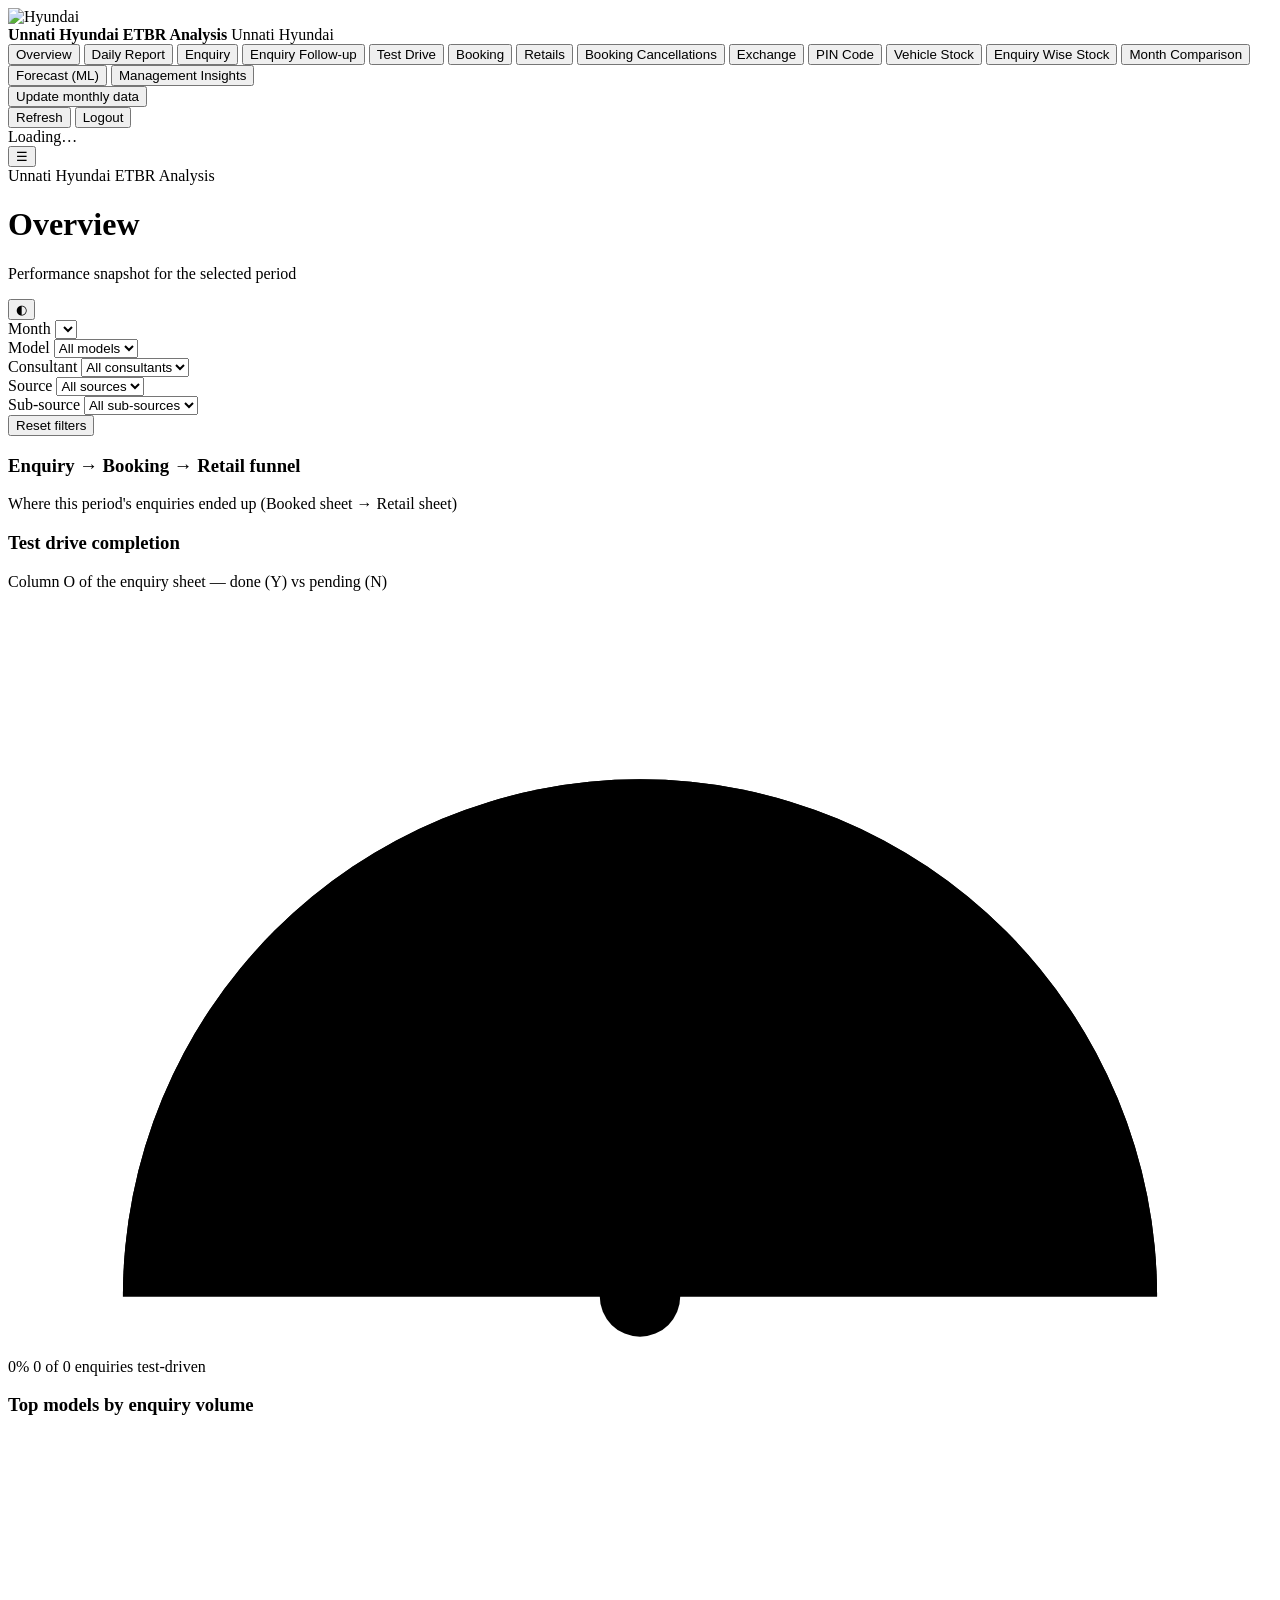
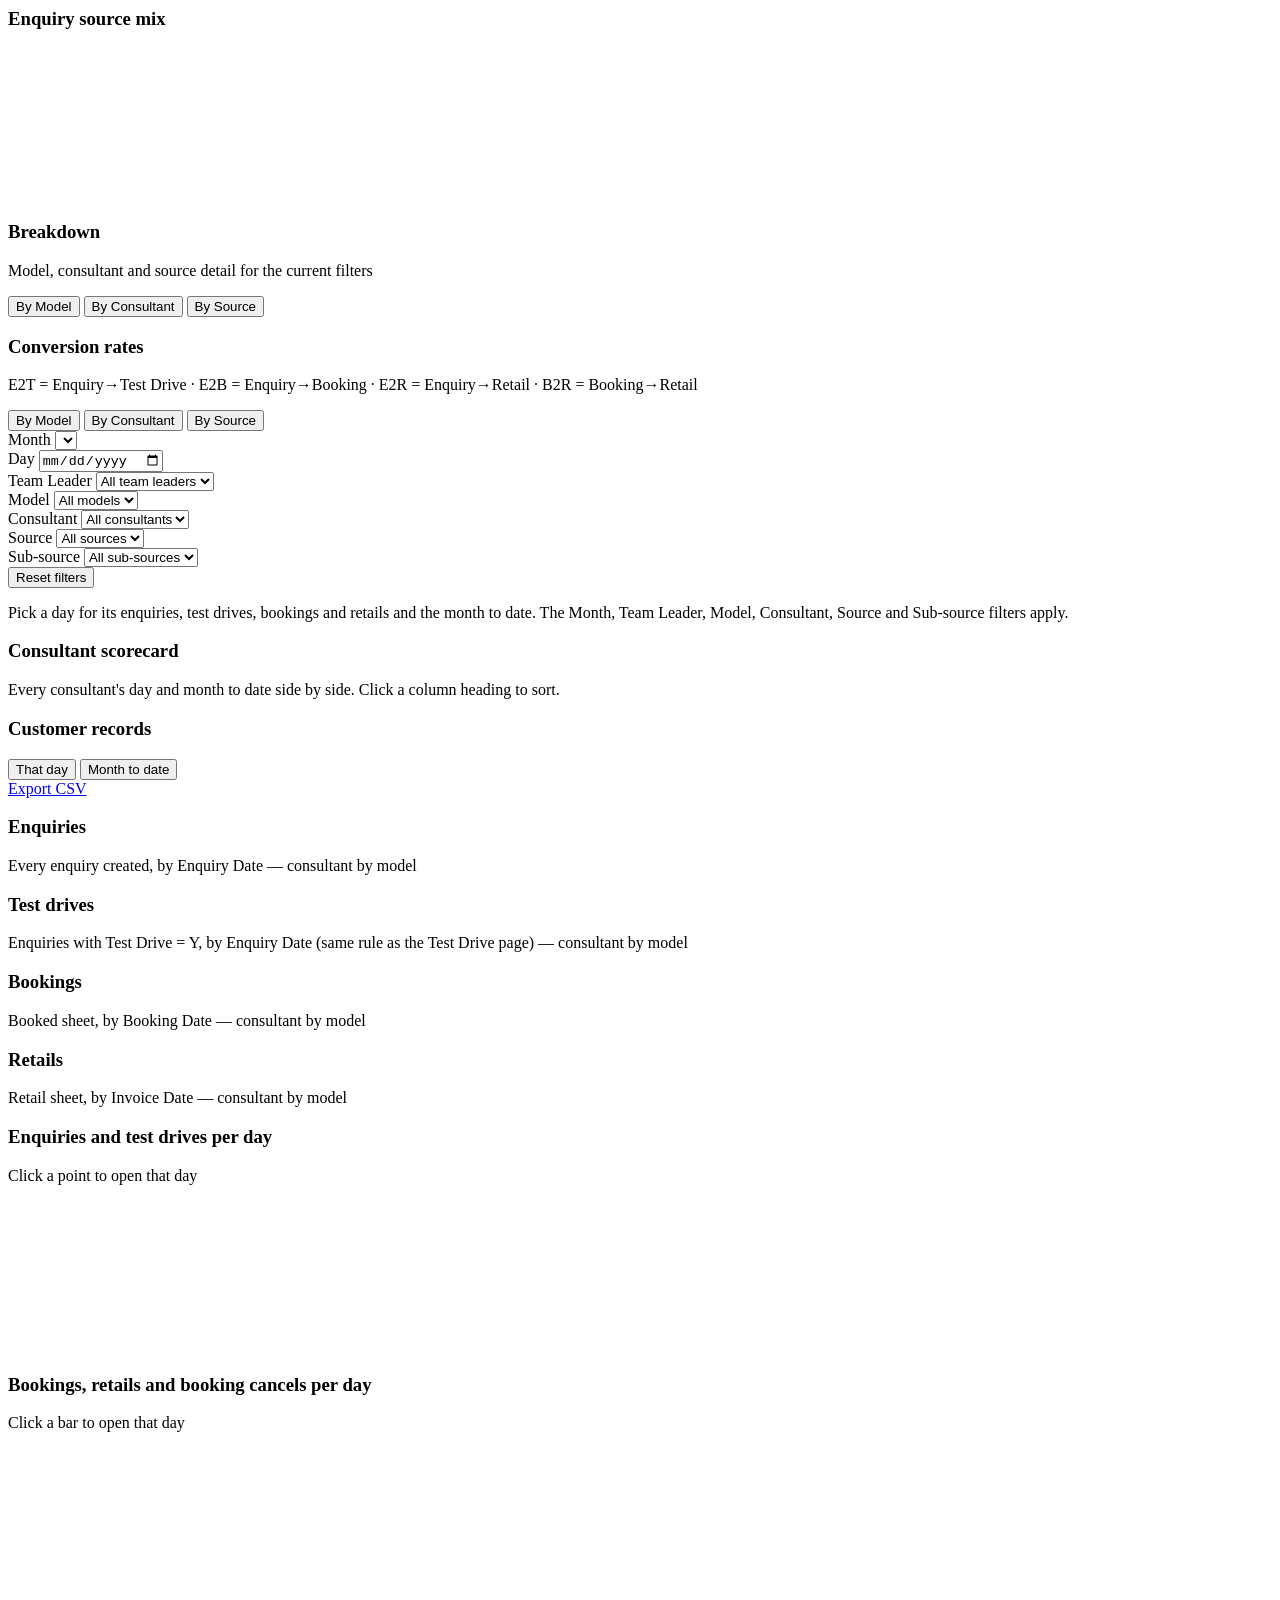
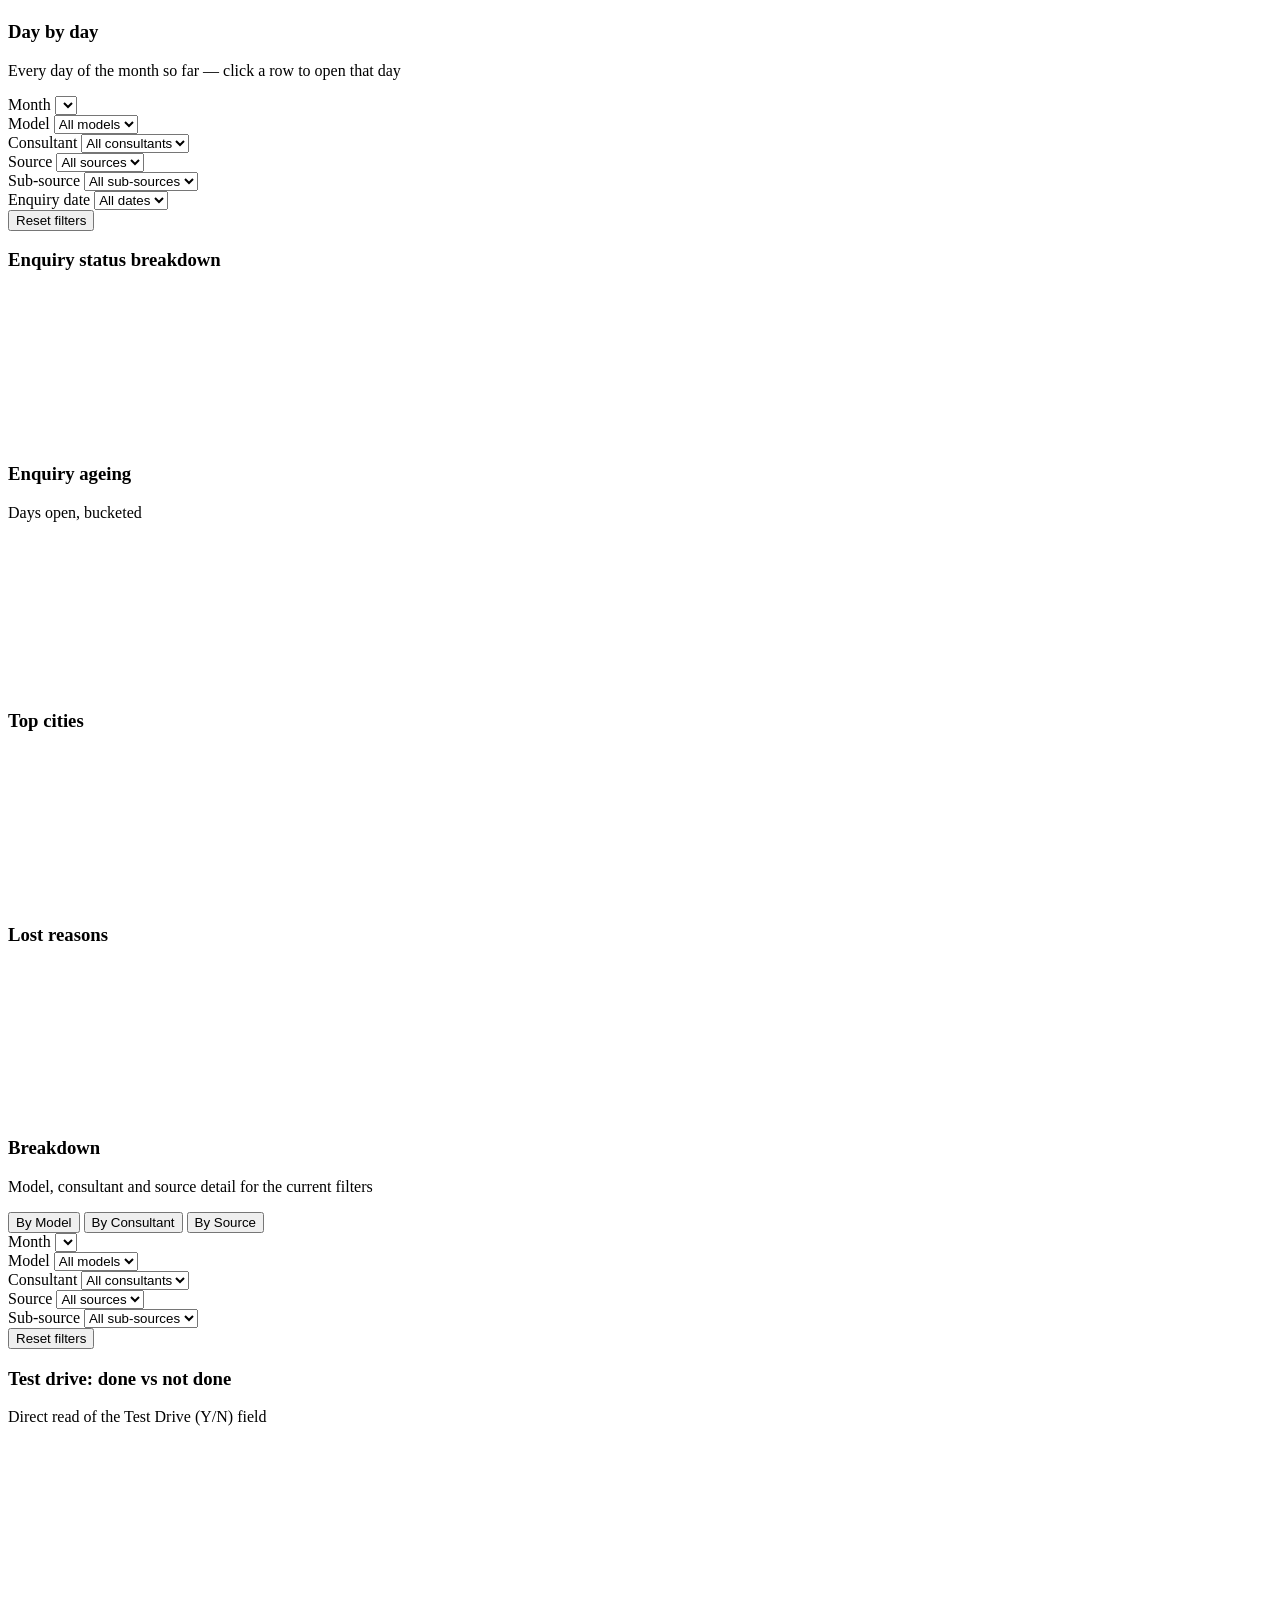
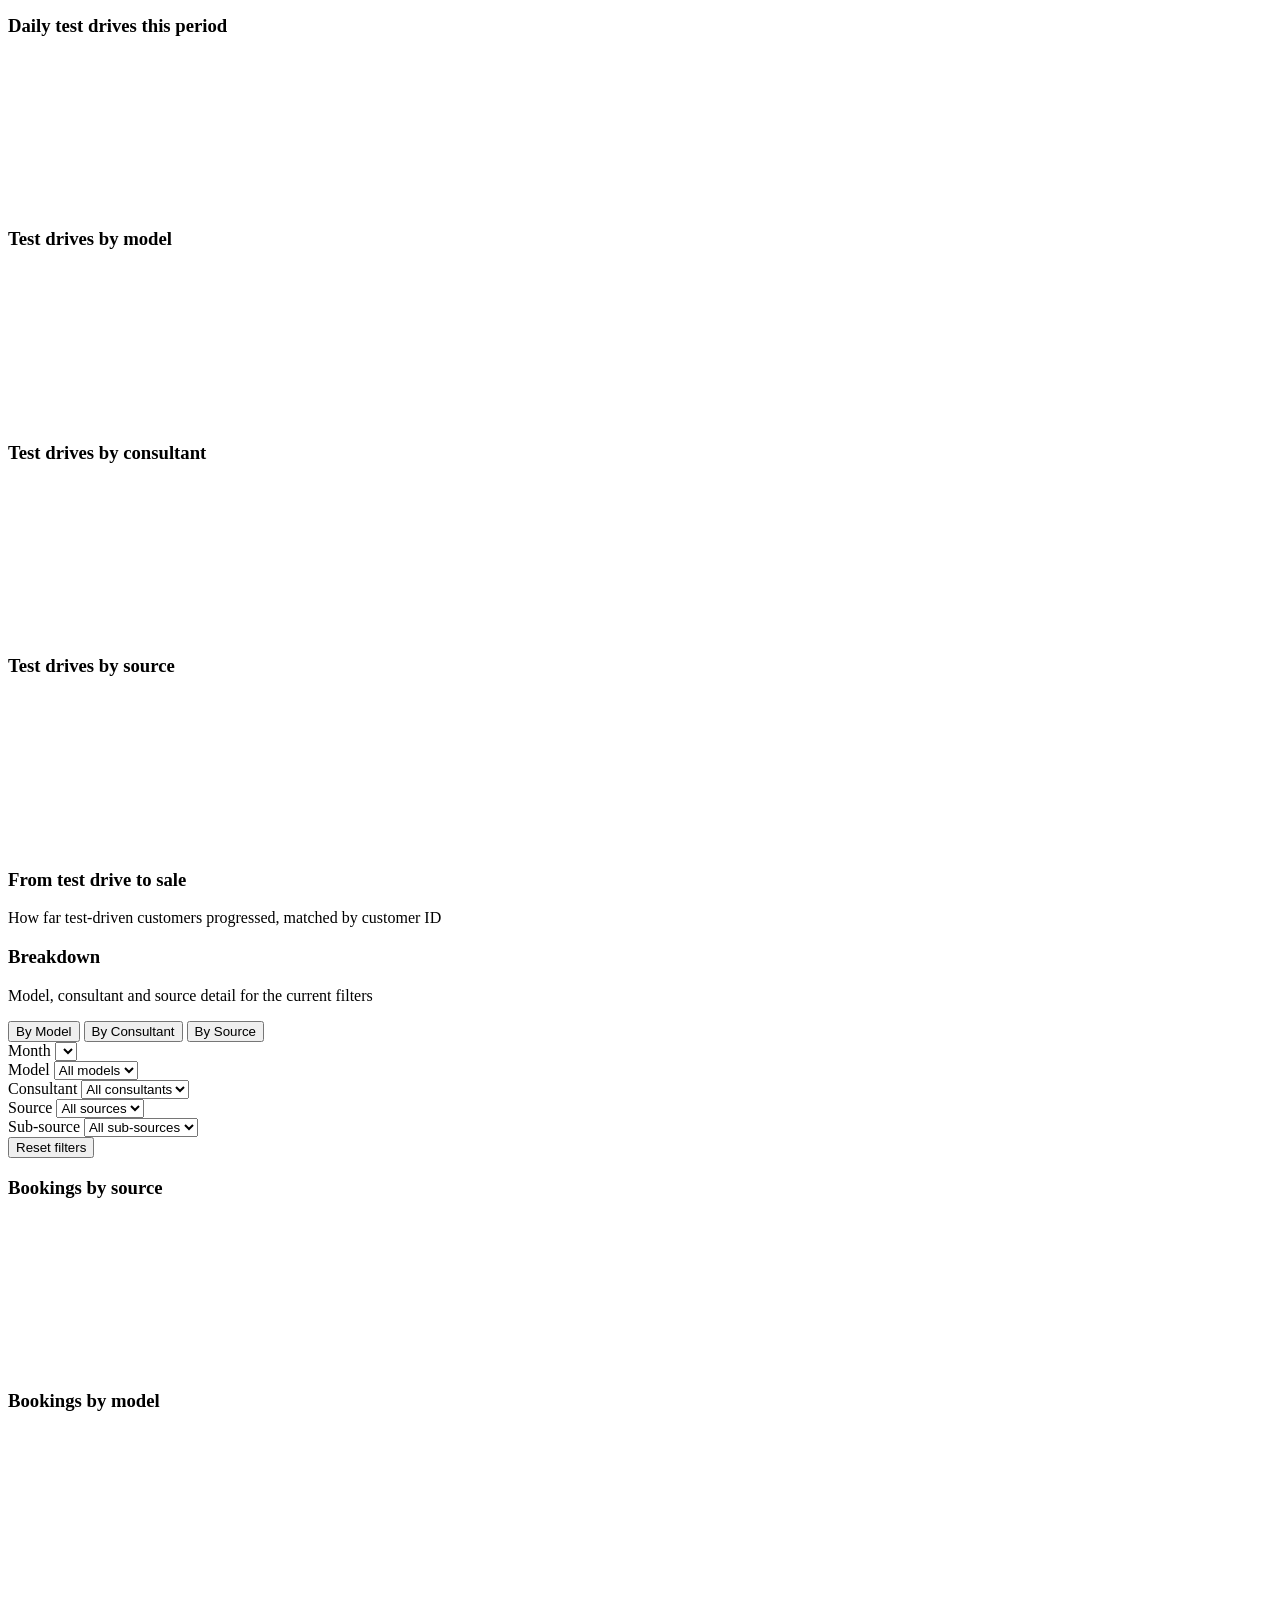
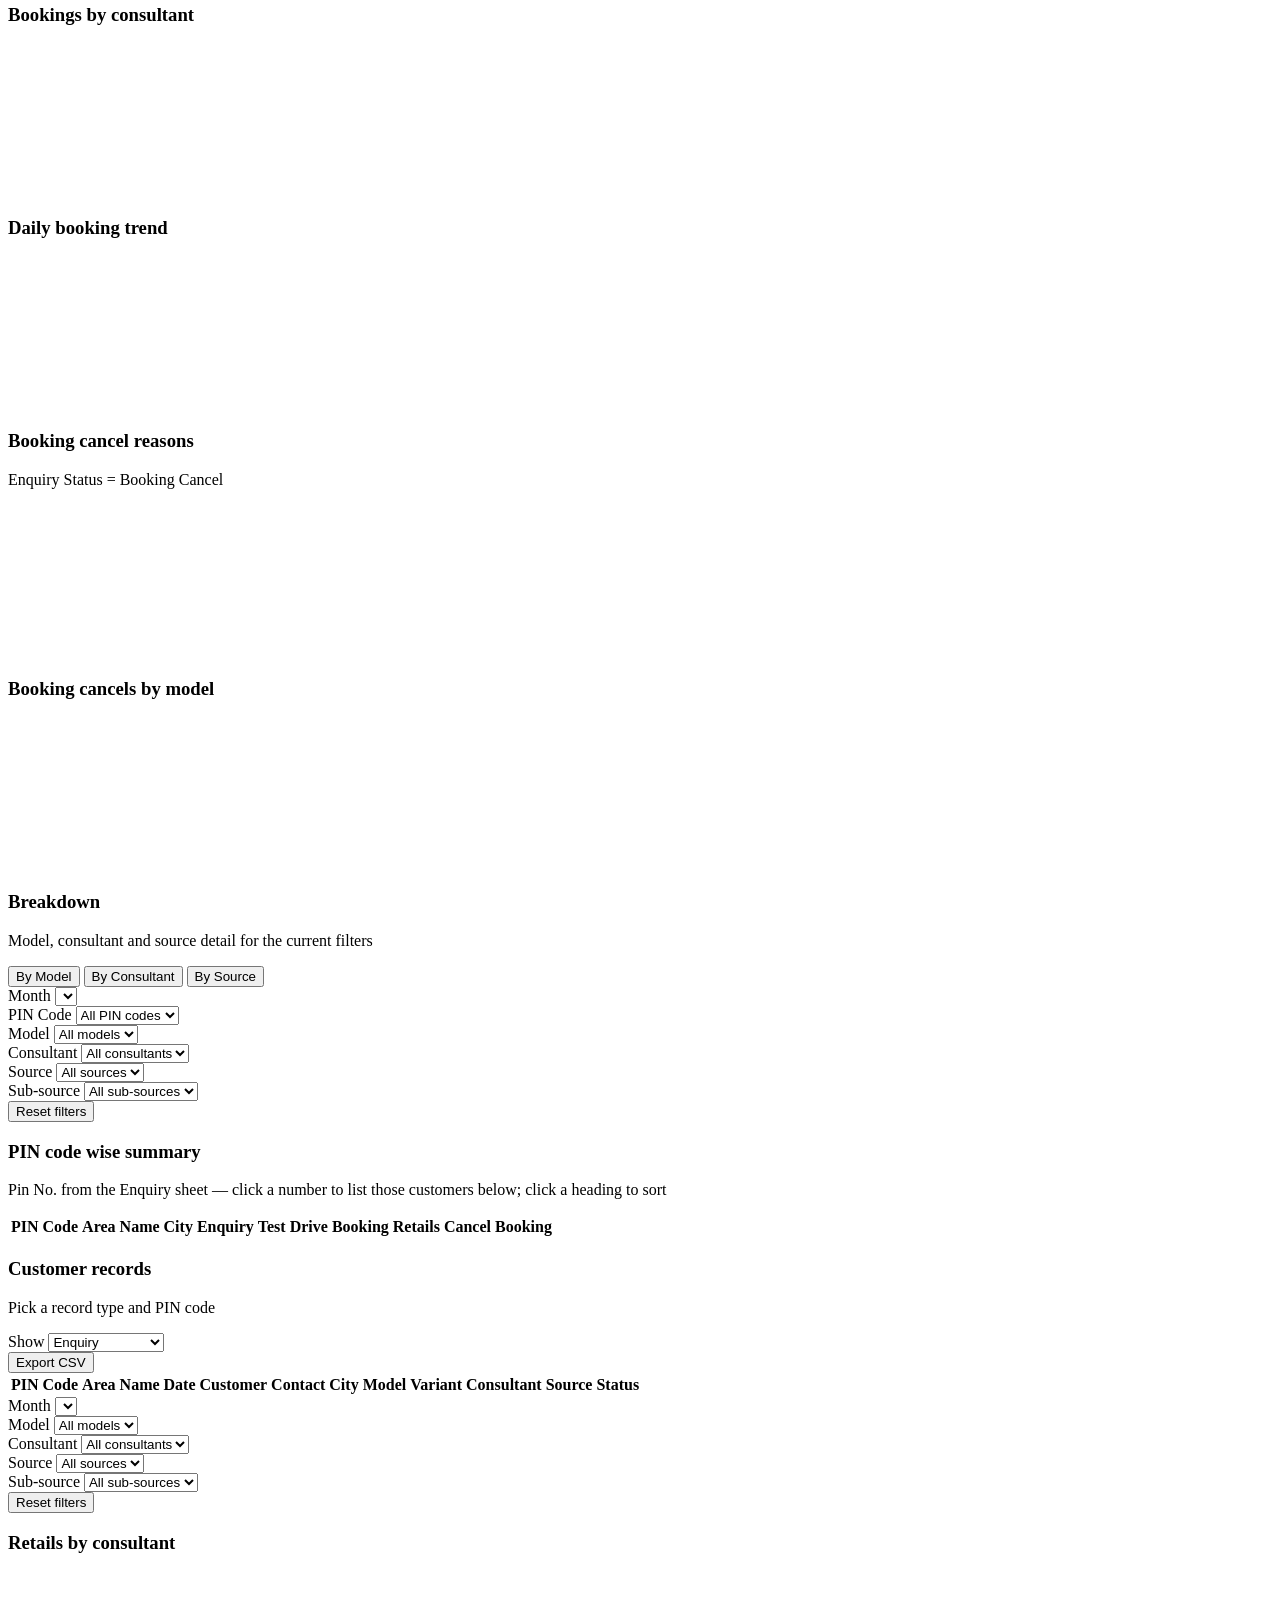
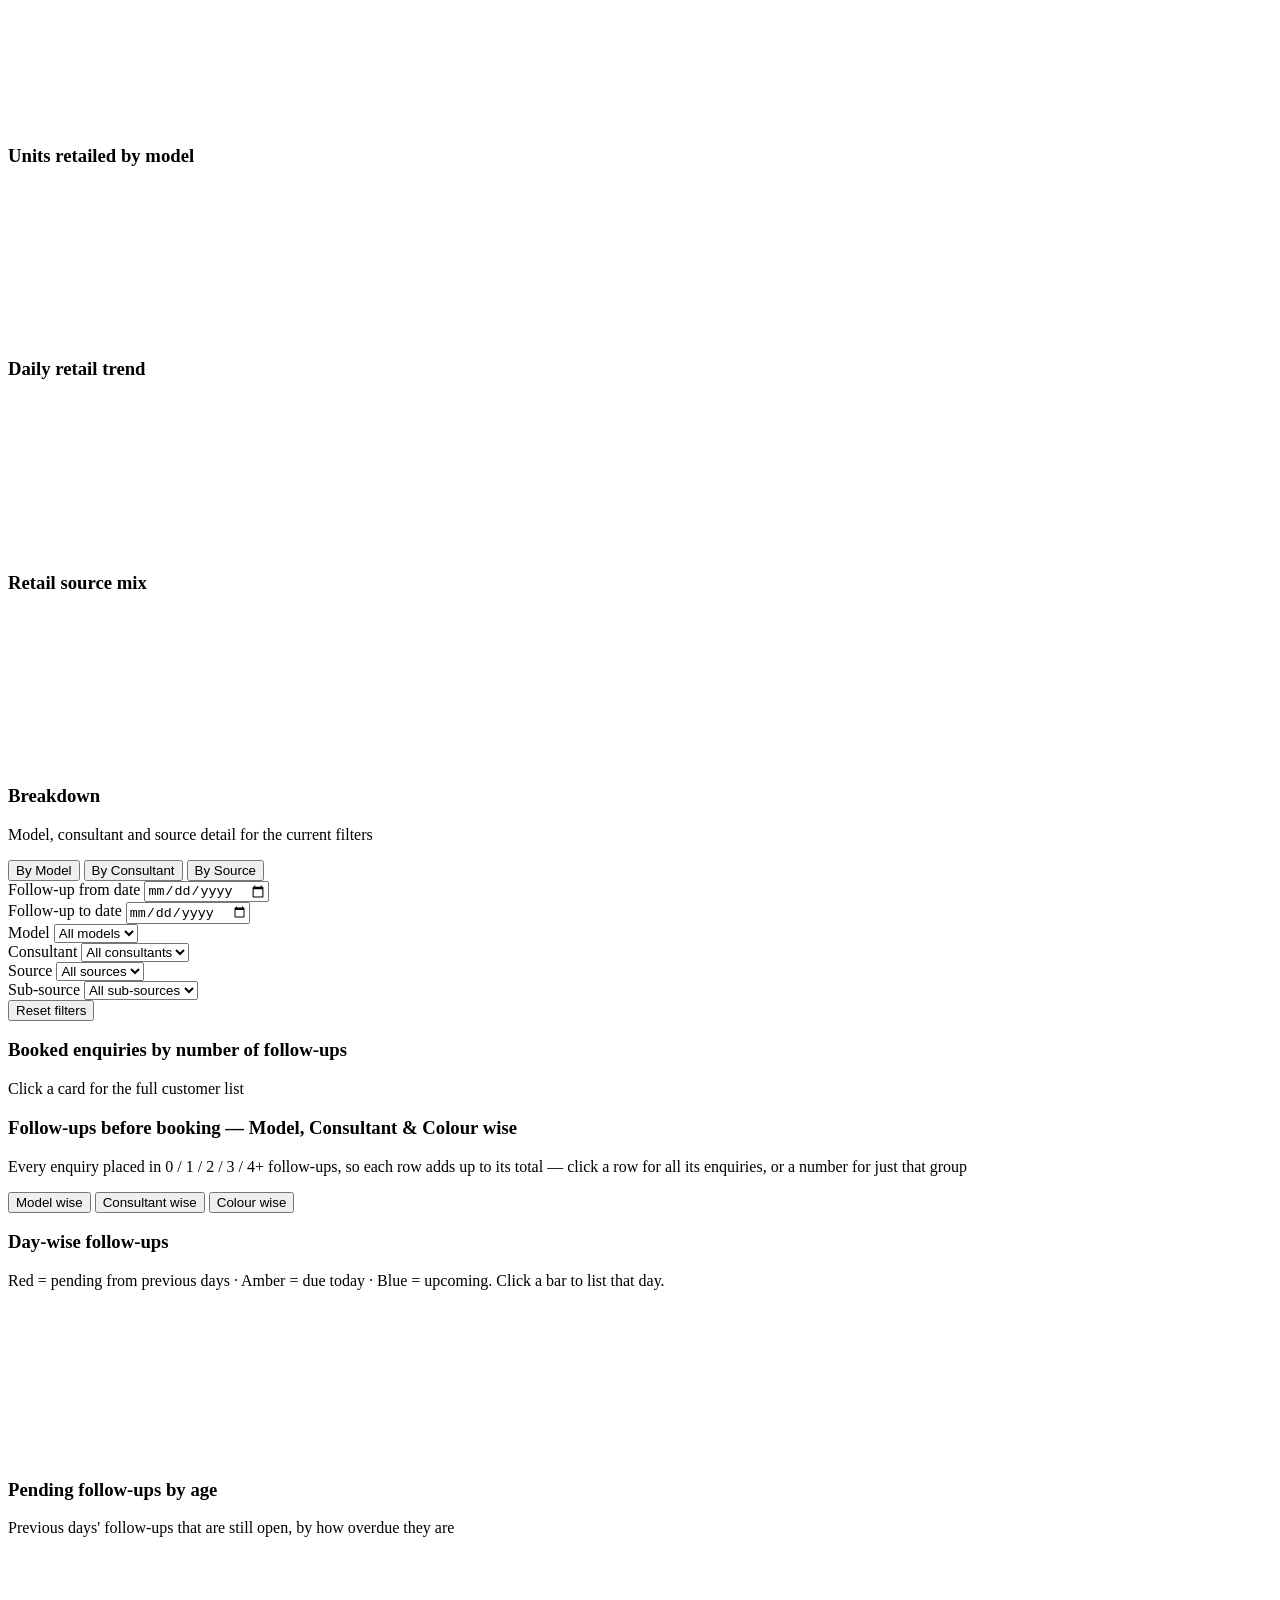
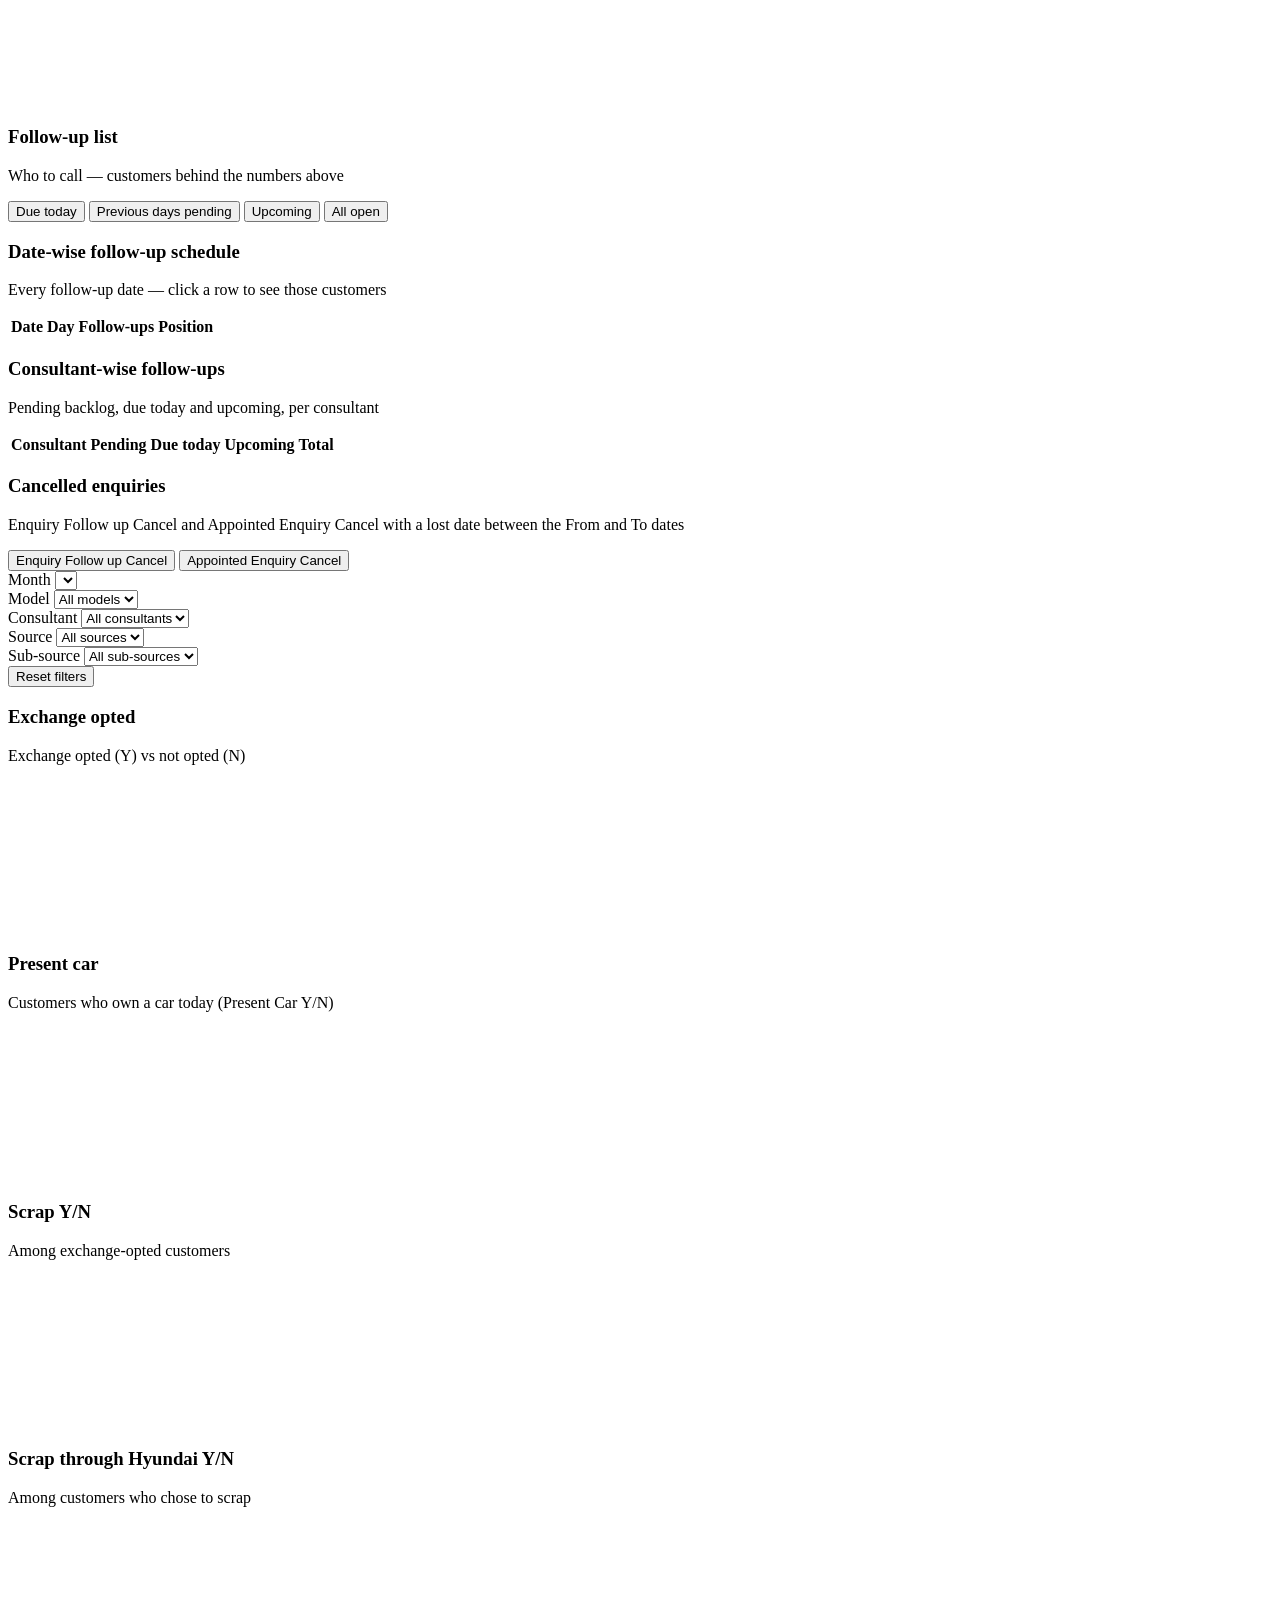
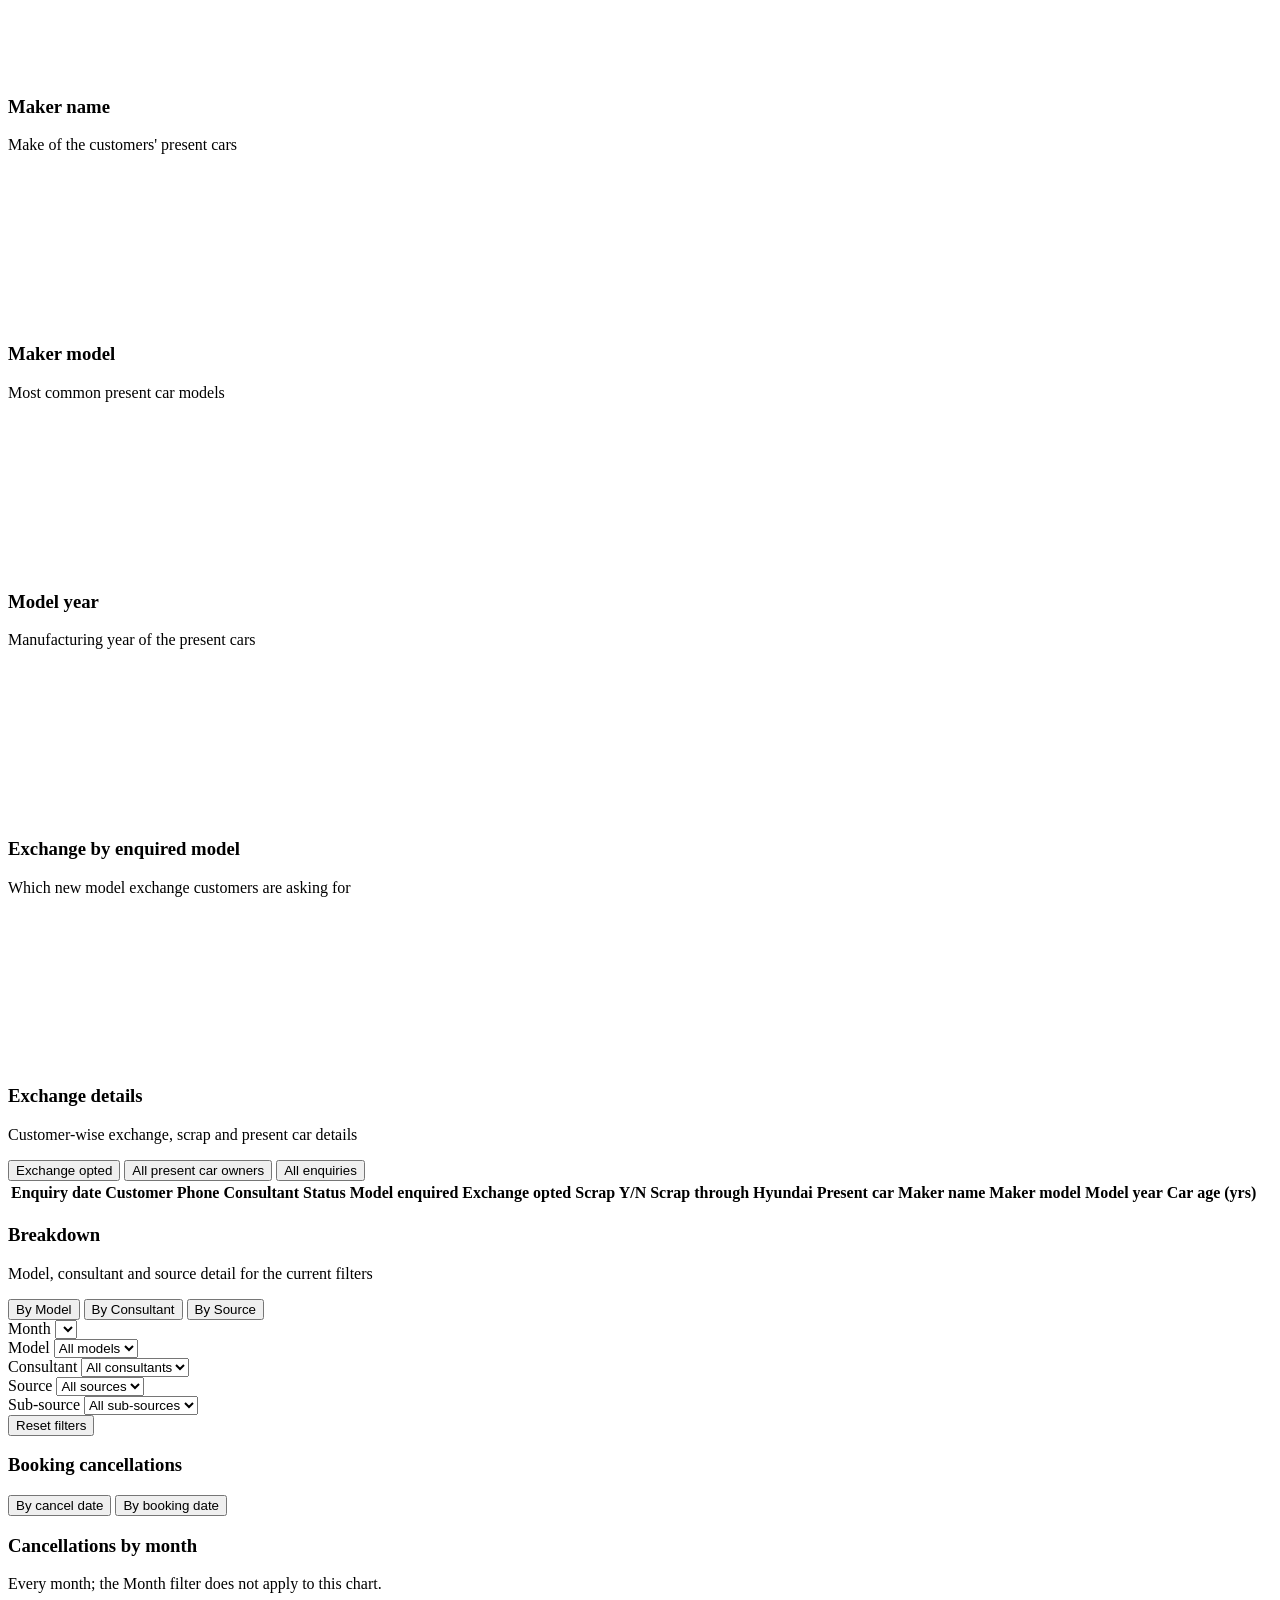
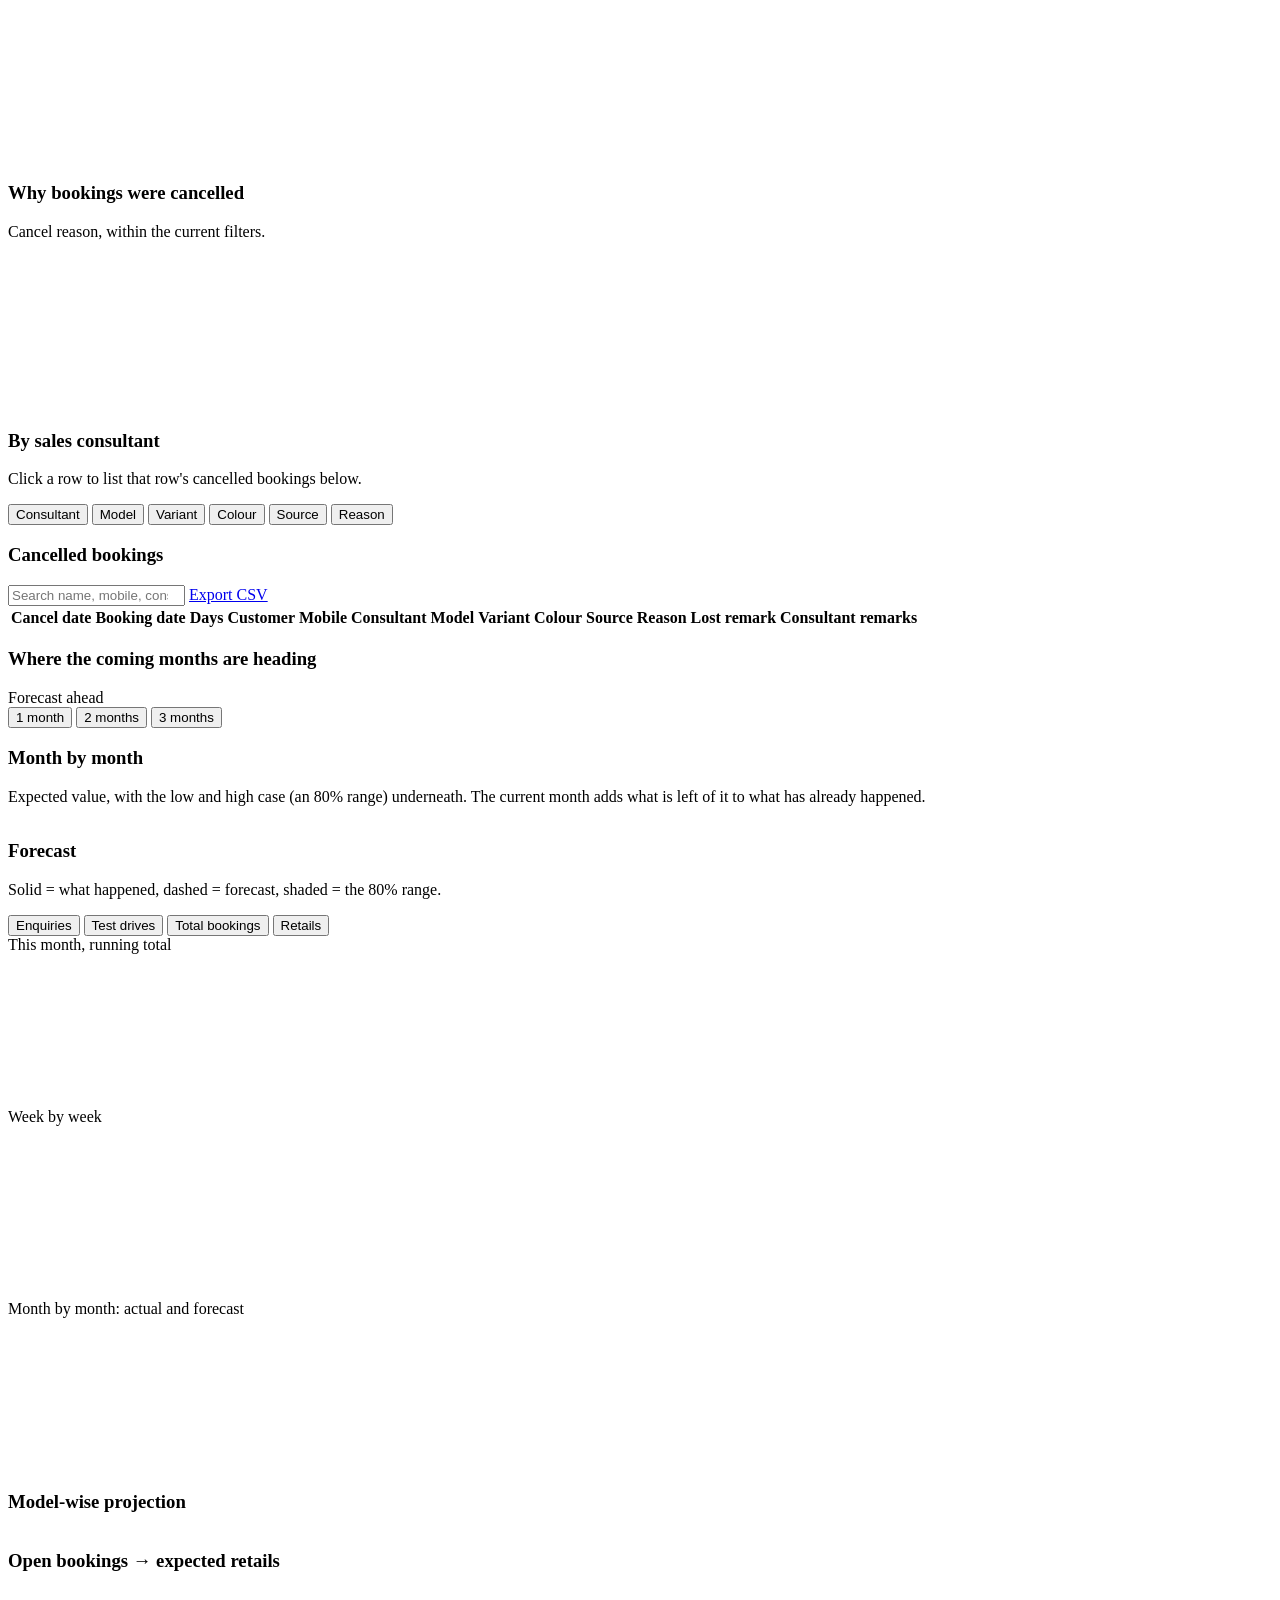
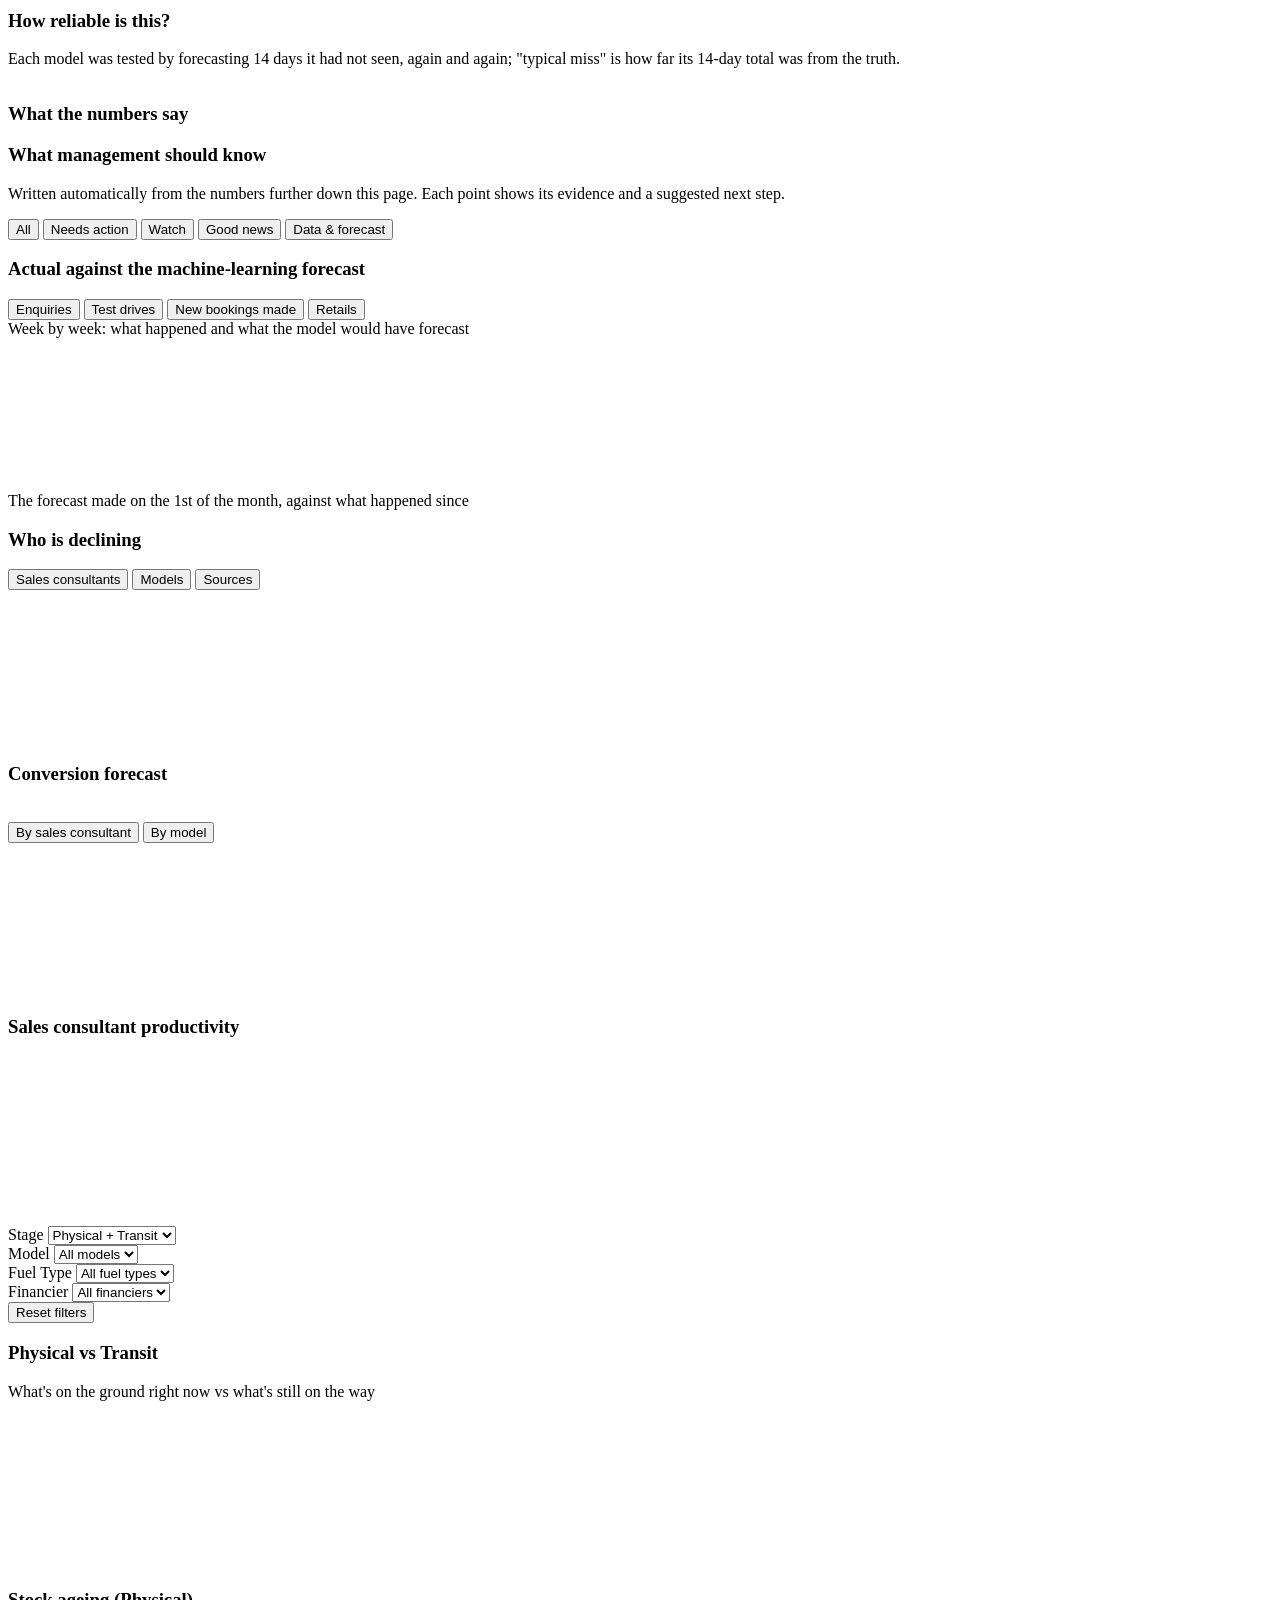
==== commit e75a6b9f: "Add files via upload" ====
--- a/static/index.html
+++ b/static/index.html
@@ -108,7 +108,7 @@
         <div class="panel">
           <div class="panel-head">
             <h3>Enquiry → Booking → Retail funnel</h3>
-            <p>Where this period's enquiries ended up (Enquiry Status: Booked + Retail → Retail)</p>
+            <p>Where this period's enquiries ended up (Booked sheet → Retail sheet)</p>
           </div>
           <div id="overviewFunnel" class="funnel"></div>
         </div>
@@ -269,14 +269,14 @@
       <div class="panel">
         <div class="panel-head">
           <h3 id="dyGridT-booking">Bookings</h3>
-          <p>Enquiry Status = Booked (Booking Date) + Retail (Retail date) &mdash; consultant by model</p>
+          <p>Booked sheet, by Booking Date &mdash; consultant by model</p>
         </div>
         <div class="table-wrap" id="dyGrid-booking"></div>
       </div>
       <div class="panel">
         <div class="panel-head">
           <h3 id="dyGridT-retail">Retails</h3>
-          <p>Enquiry Status = Retail, by Retail date &mdash; consultant by model</p>
+          <p>Retail sheet, by Invoice Date &mdash; consultant by model</p>
         </div>
         <div class="table-wrap" id="dyGrid-retail"></div>
       </div>
@@ -1519,6 +1519,17 @@
         </div>
       </div>
 
+      <div class="mv-card mv-table-card" id="mvSrcCard" hidden>
+        <div class="mv-card-title">Source details <span id="mvSrcCount"></span></div>
+        <div class="table-wrap tall">
+          <table class="comparison-table mv-table" id="mvSrcTable">
+            <thead id="mvSrcHead"></thead>
+            <tbody id="mvSrcBody"></tbody>
+            <tfoot id="mvSrcFoot"></tfoot>
+          </table>
+        </div>
+      </div>
+
       <div class="mv-card mv-table-card mv-wait-card">
         <div class="mv-card-title mv-wait-title">
           <strong class="mv-wait-h">Pending for delivery <span id="mvWaitCount"></span></strong>
@@ -1639,7 +1650,7 @@
     <h3>Update monthly data</h3>
     <p>Upload <strong>one Excel file</strong> (.xlsx) &mdash; the Enquiry workbook. It must contain these 3 sheets:</p>
     <ul class="upload-sheets">
-      <li><strong>Enquiry</strong> &mdash; all enquiries (Booking and Retail are read from the Enquiry Status column)</li>
+      <li><strong>Enquiry</strong> &mdash; all enquiries (Booking is read from the Booked sheet and Retail from the Retail sheet)</li>
       <li><strong>Physical Stock</strong> &mdash; vehicles physically in stock</li>
       <li><strong>In Transit</strong> &mdash; vehicles despatched but not yet received</li>
     </ul>
@@ -1658,6 +1669,6 @@
   </div>
 </div>
 
-<script src="/assets/js/app.js?v=20"></script>
+<script src="/assets/js/app.js?v=21"></script>
 </body>
 </html>
